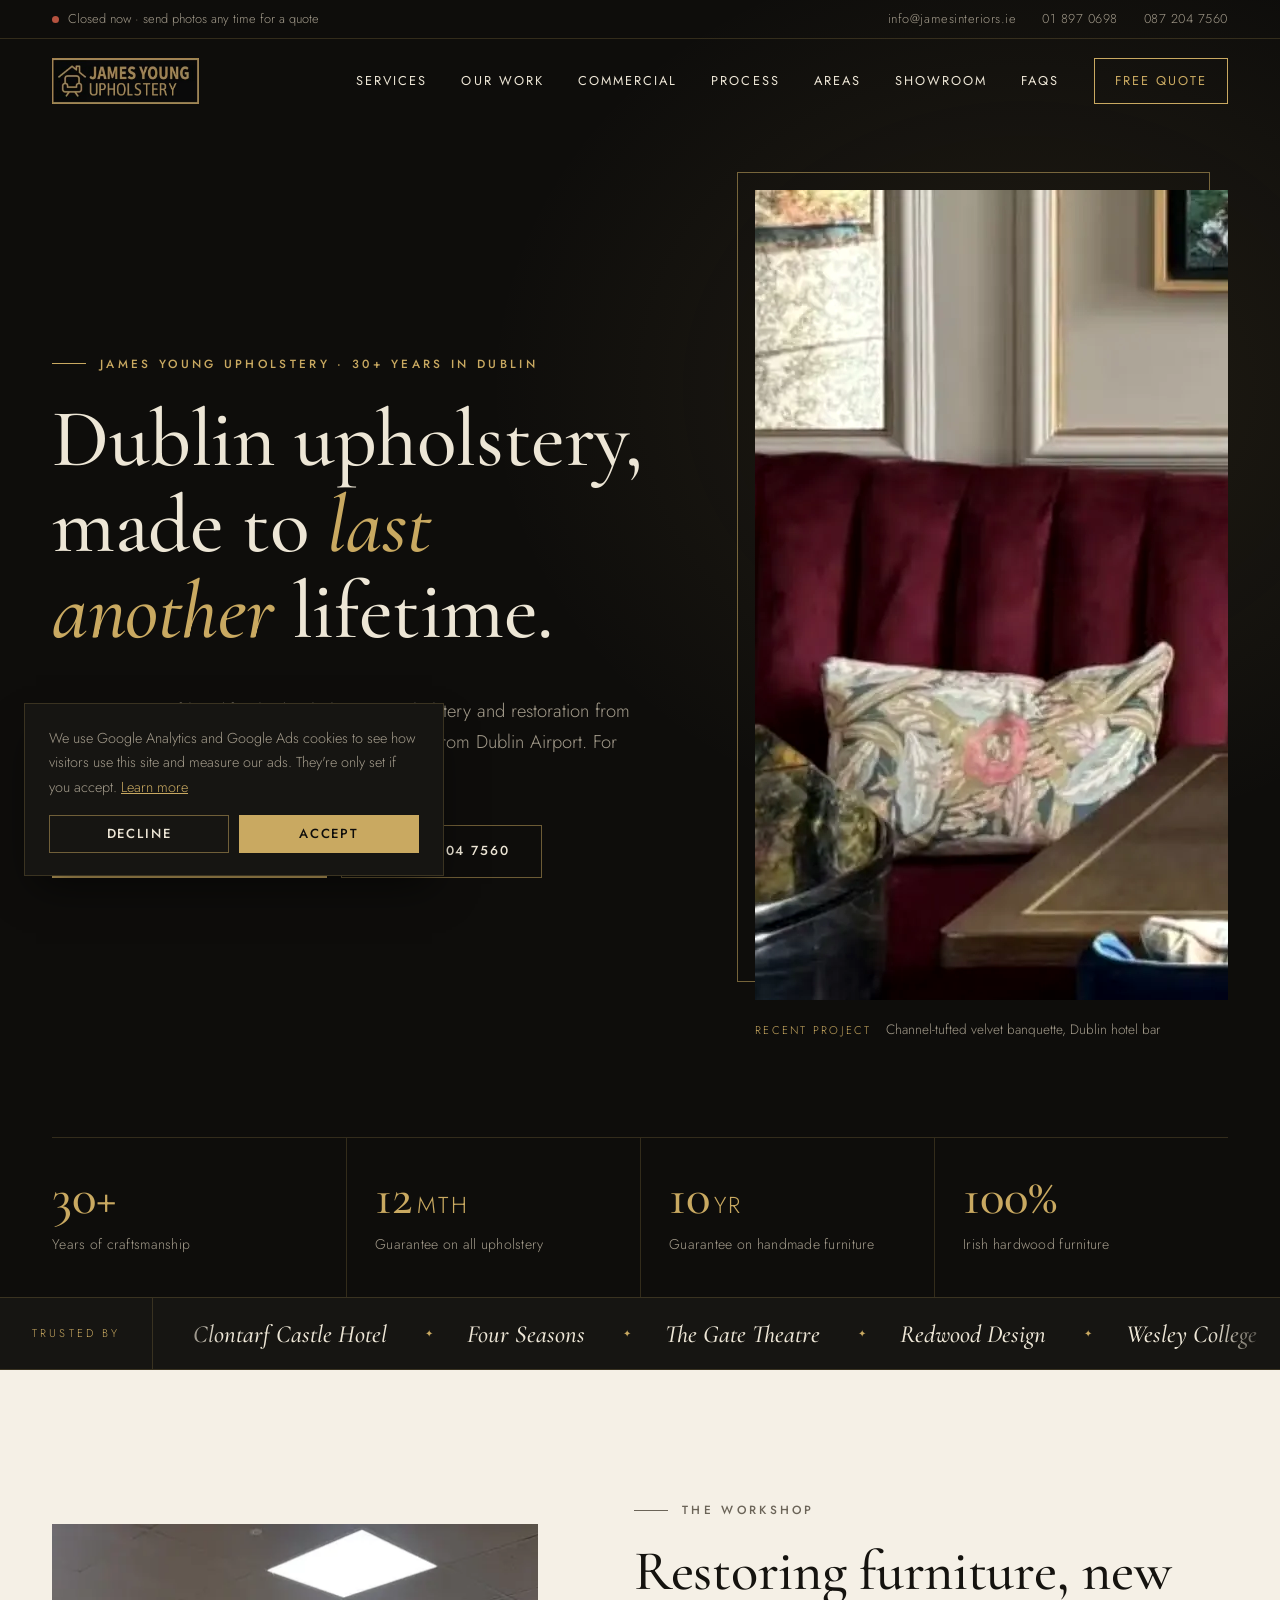
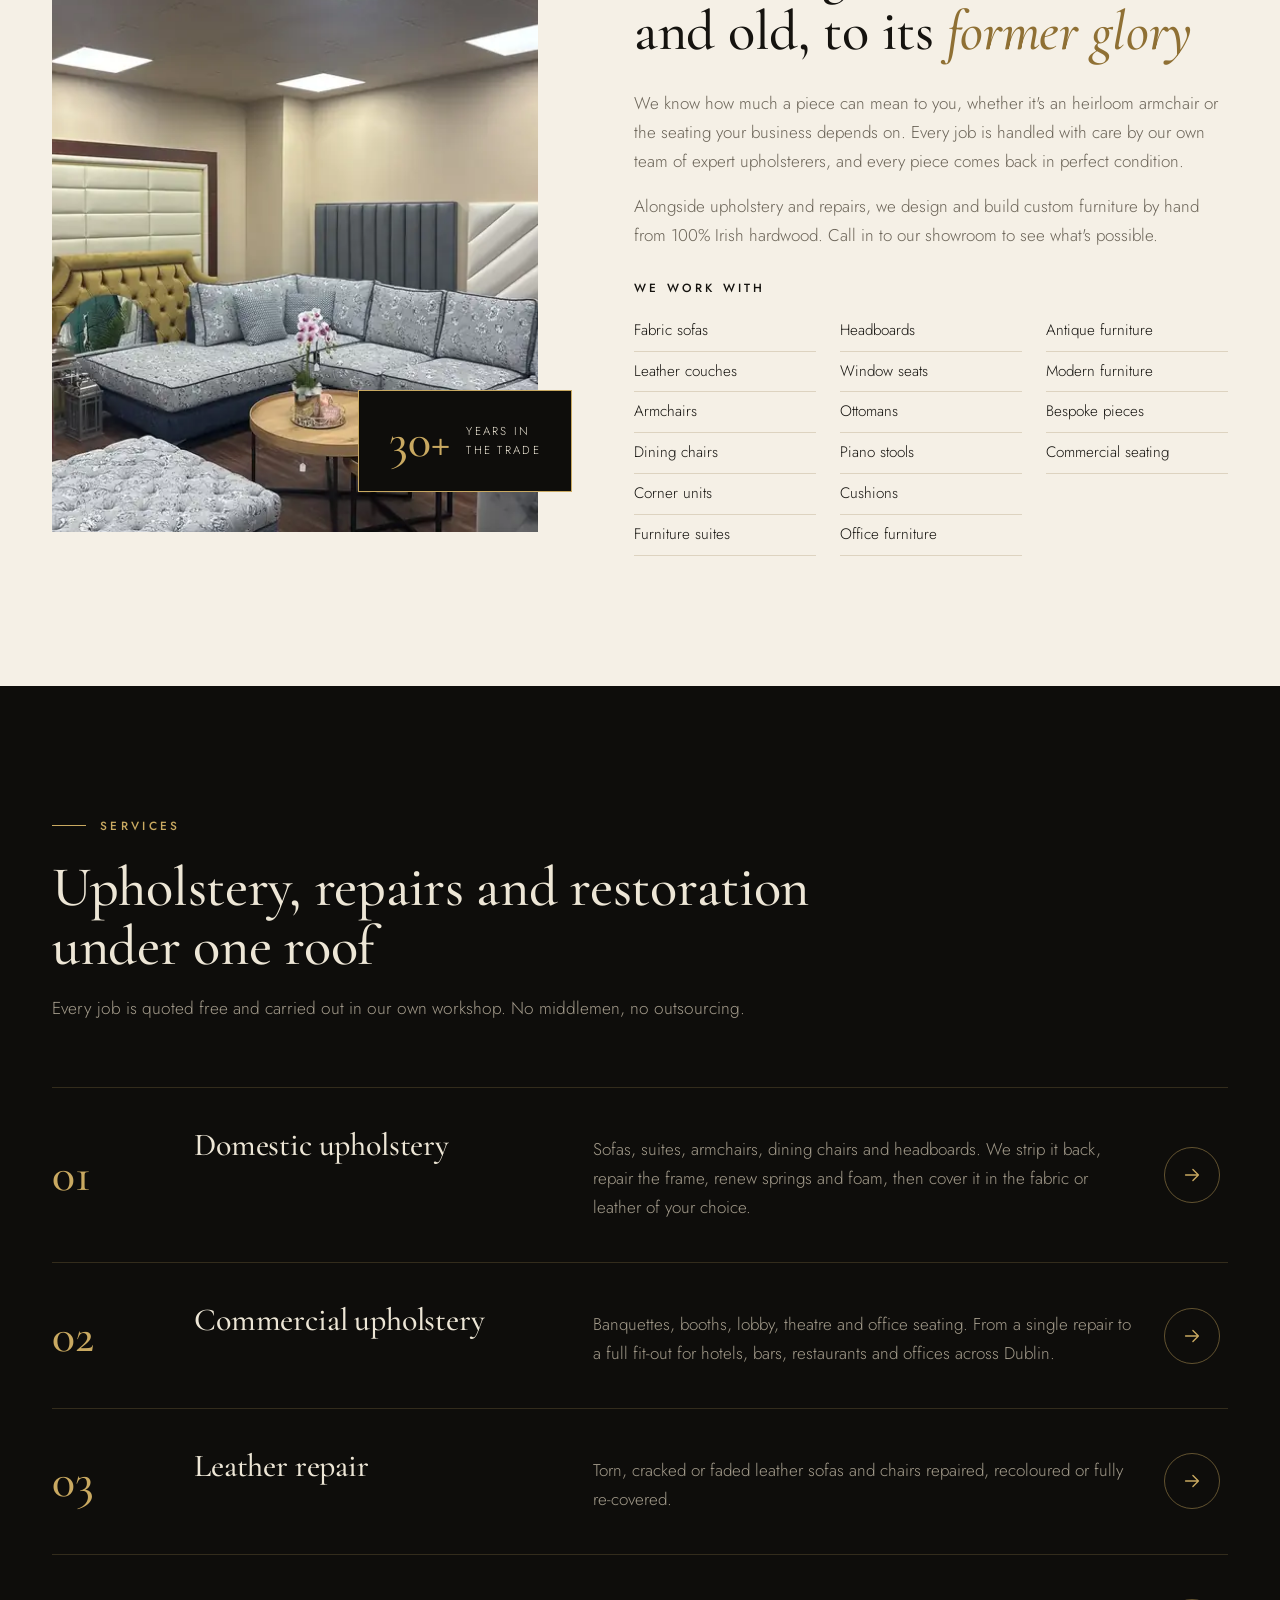
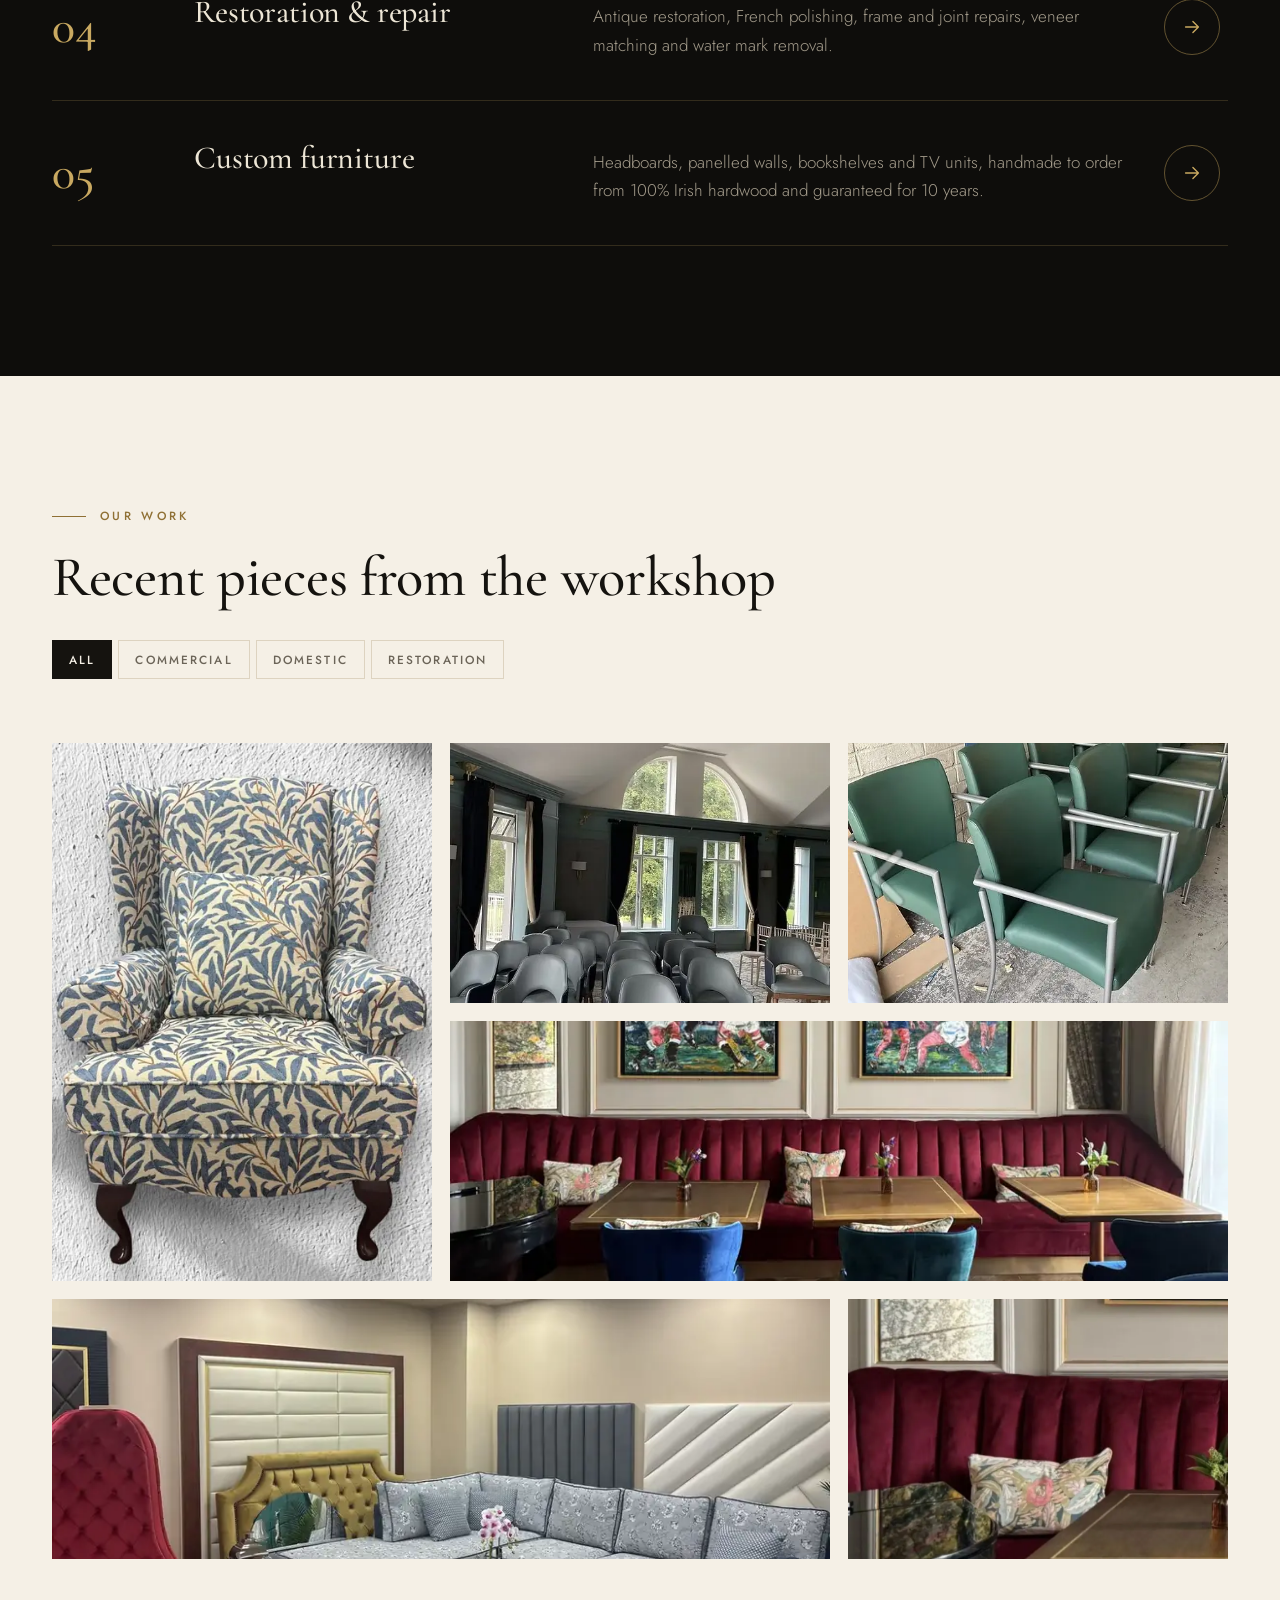
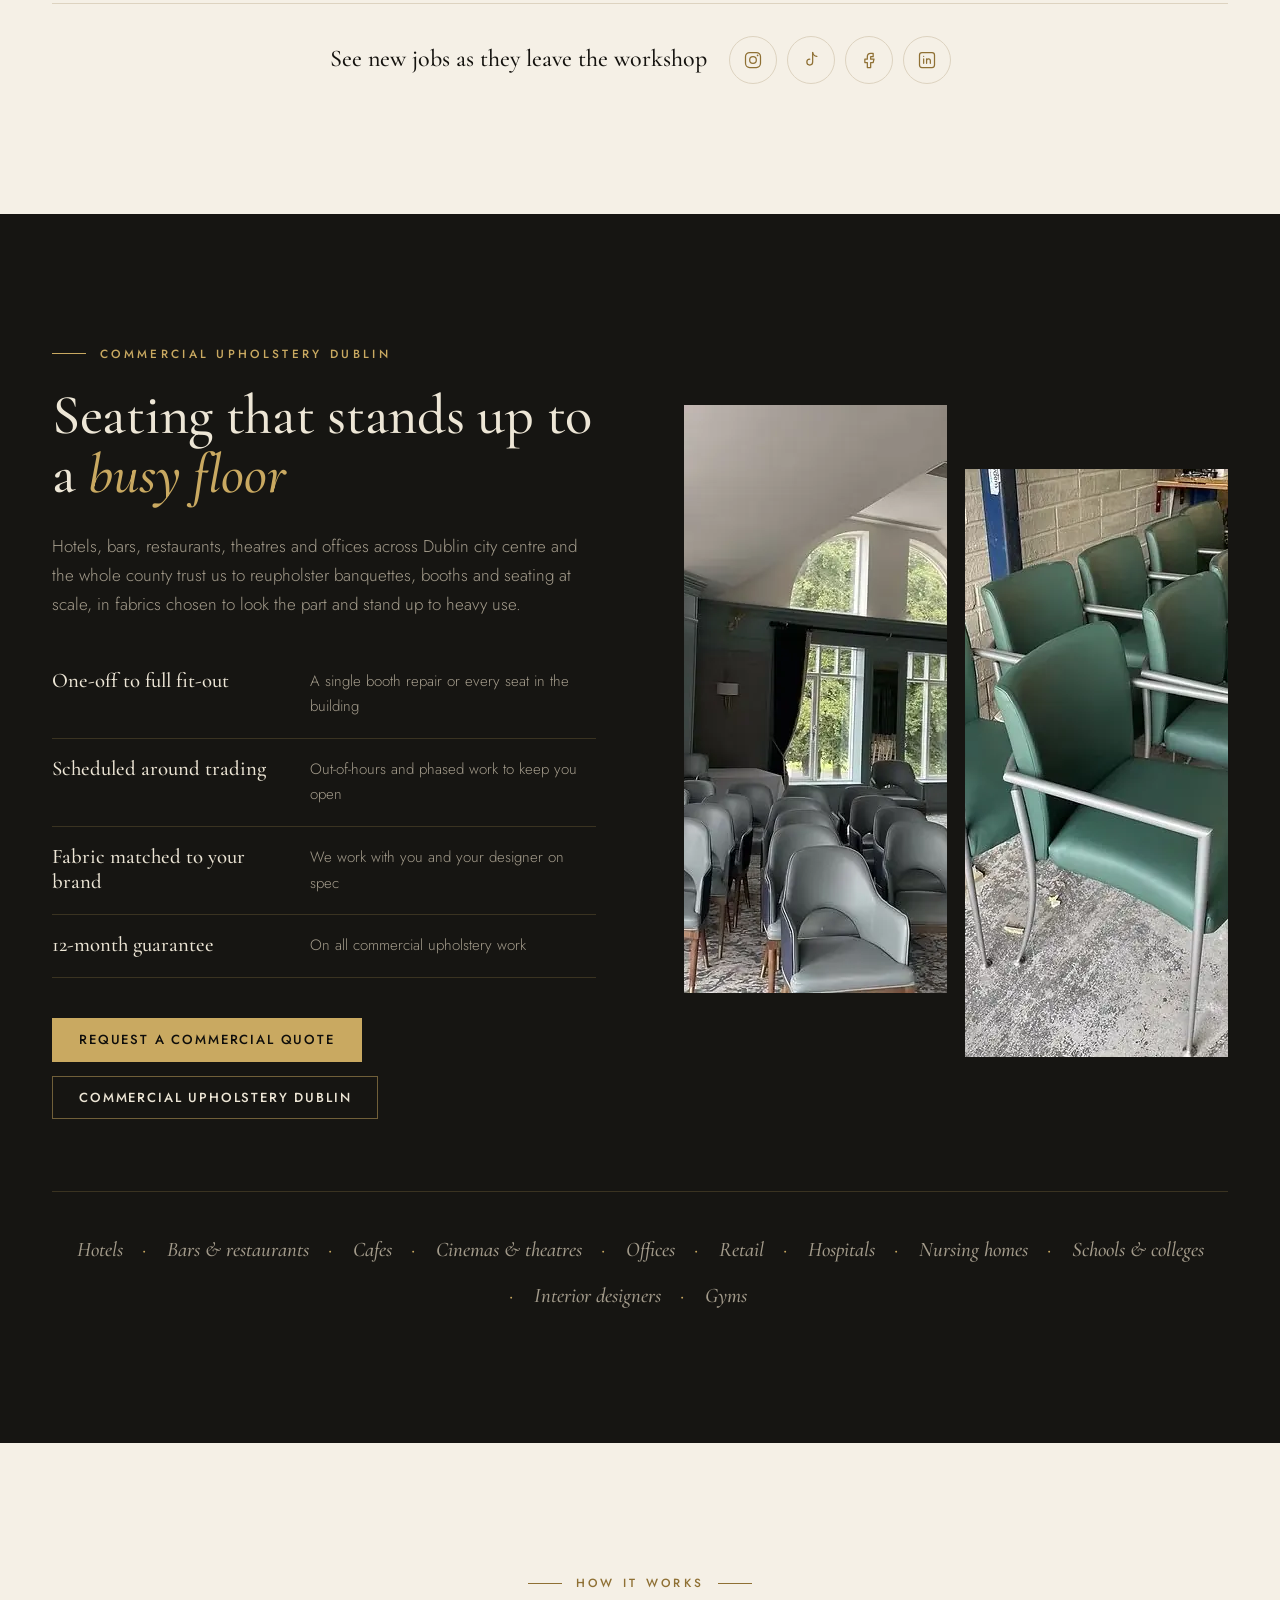
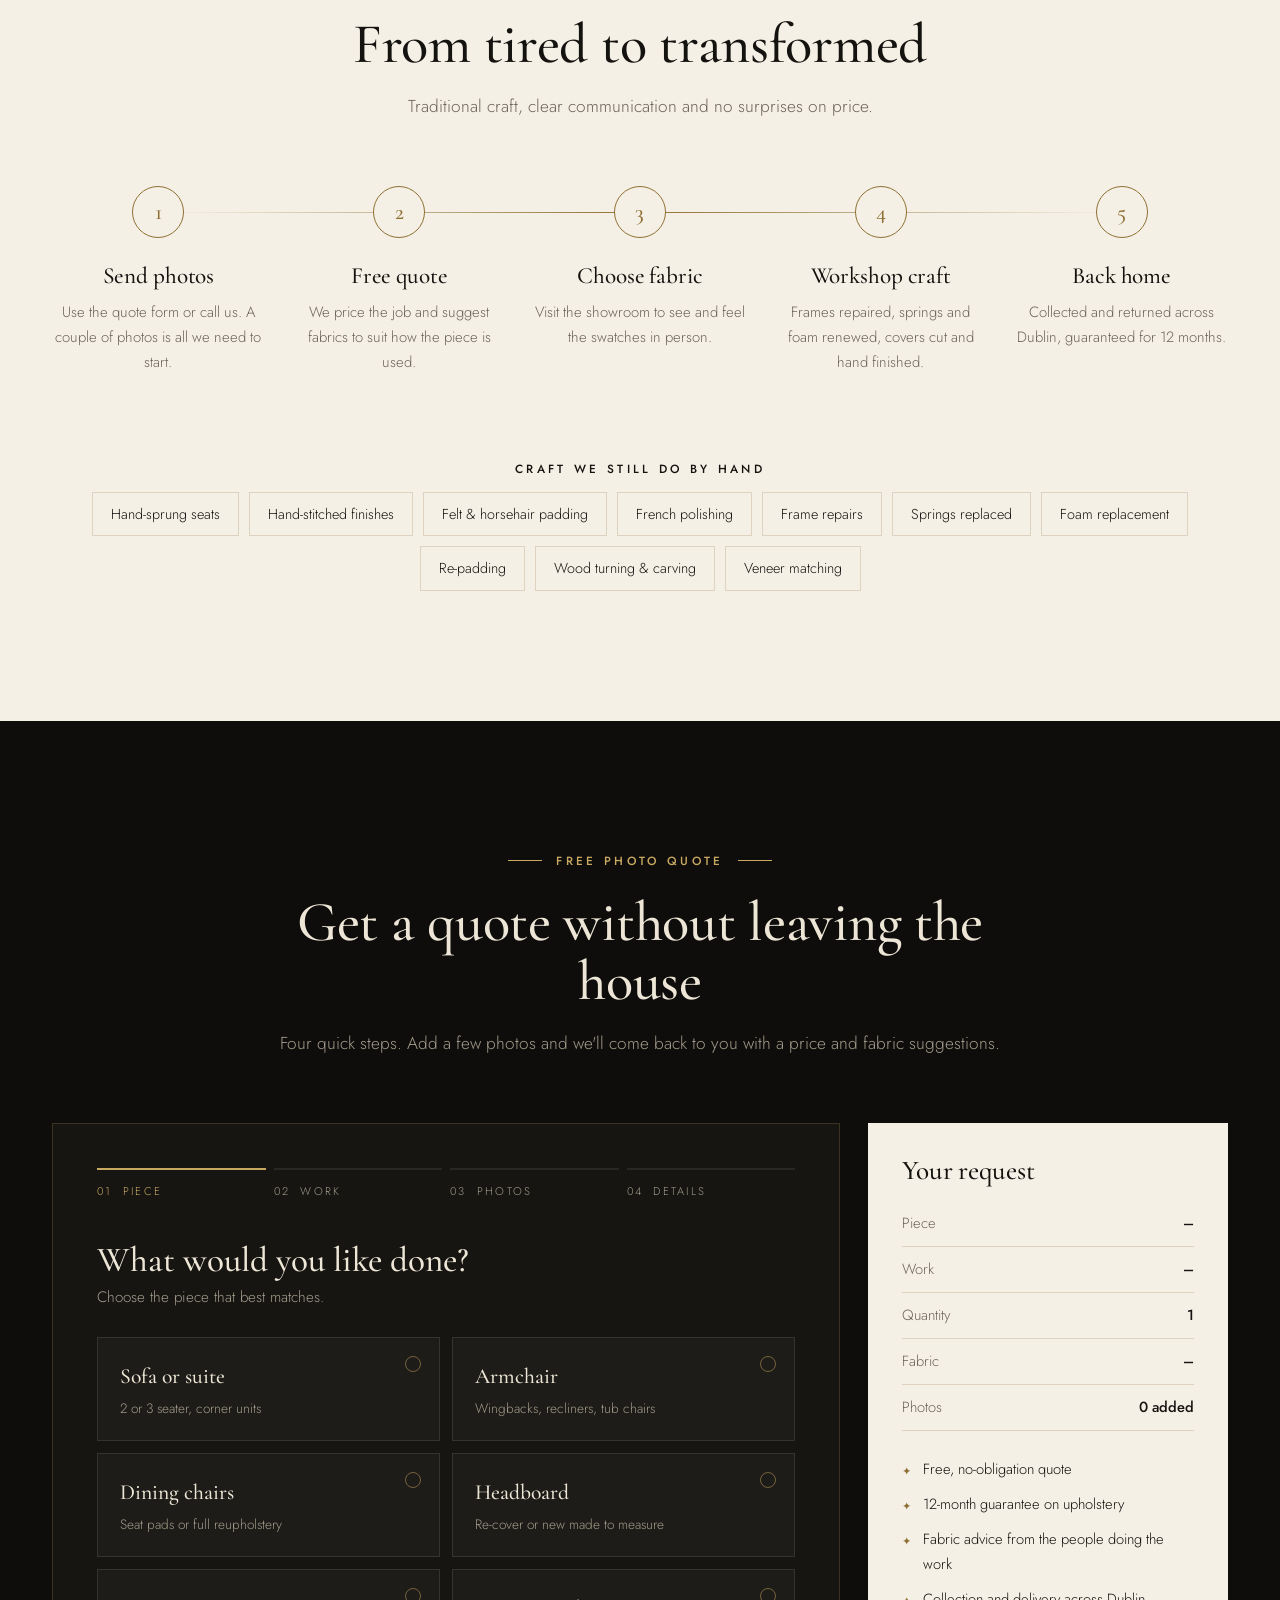
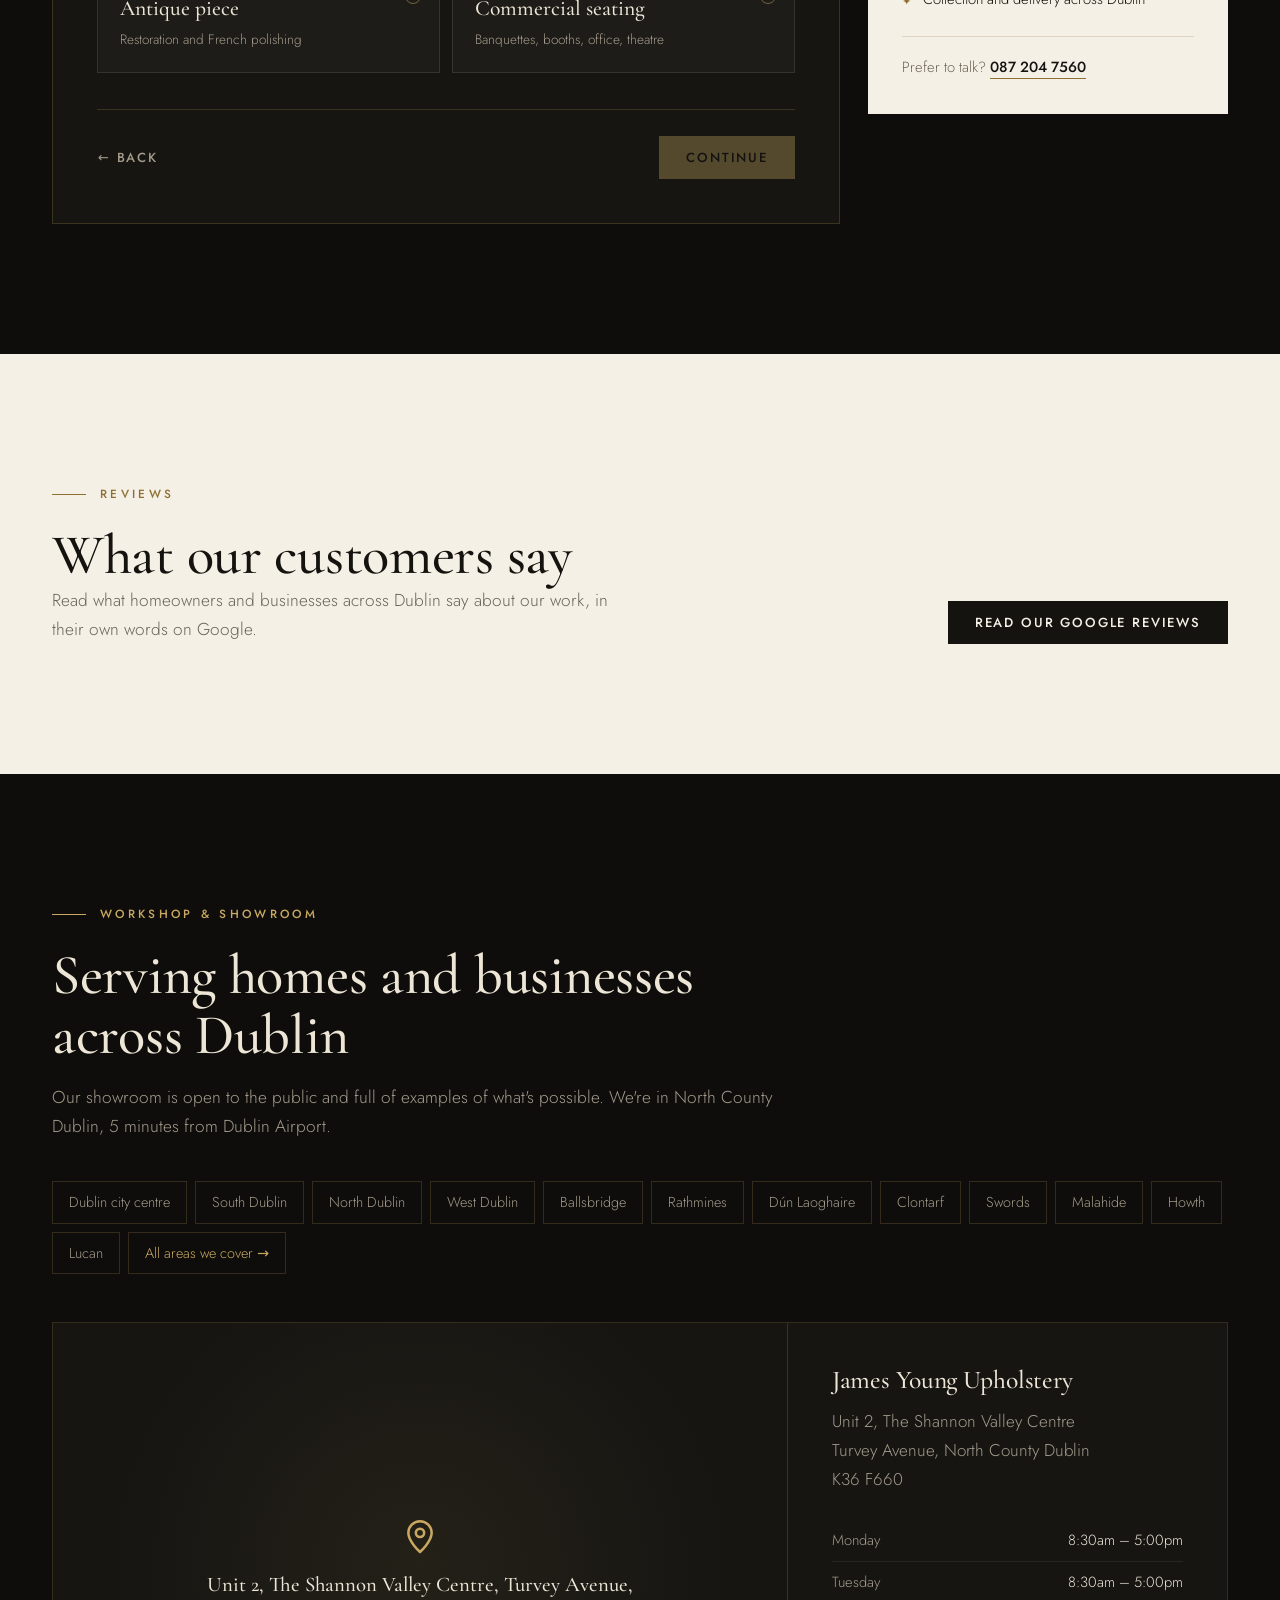
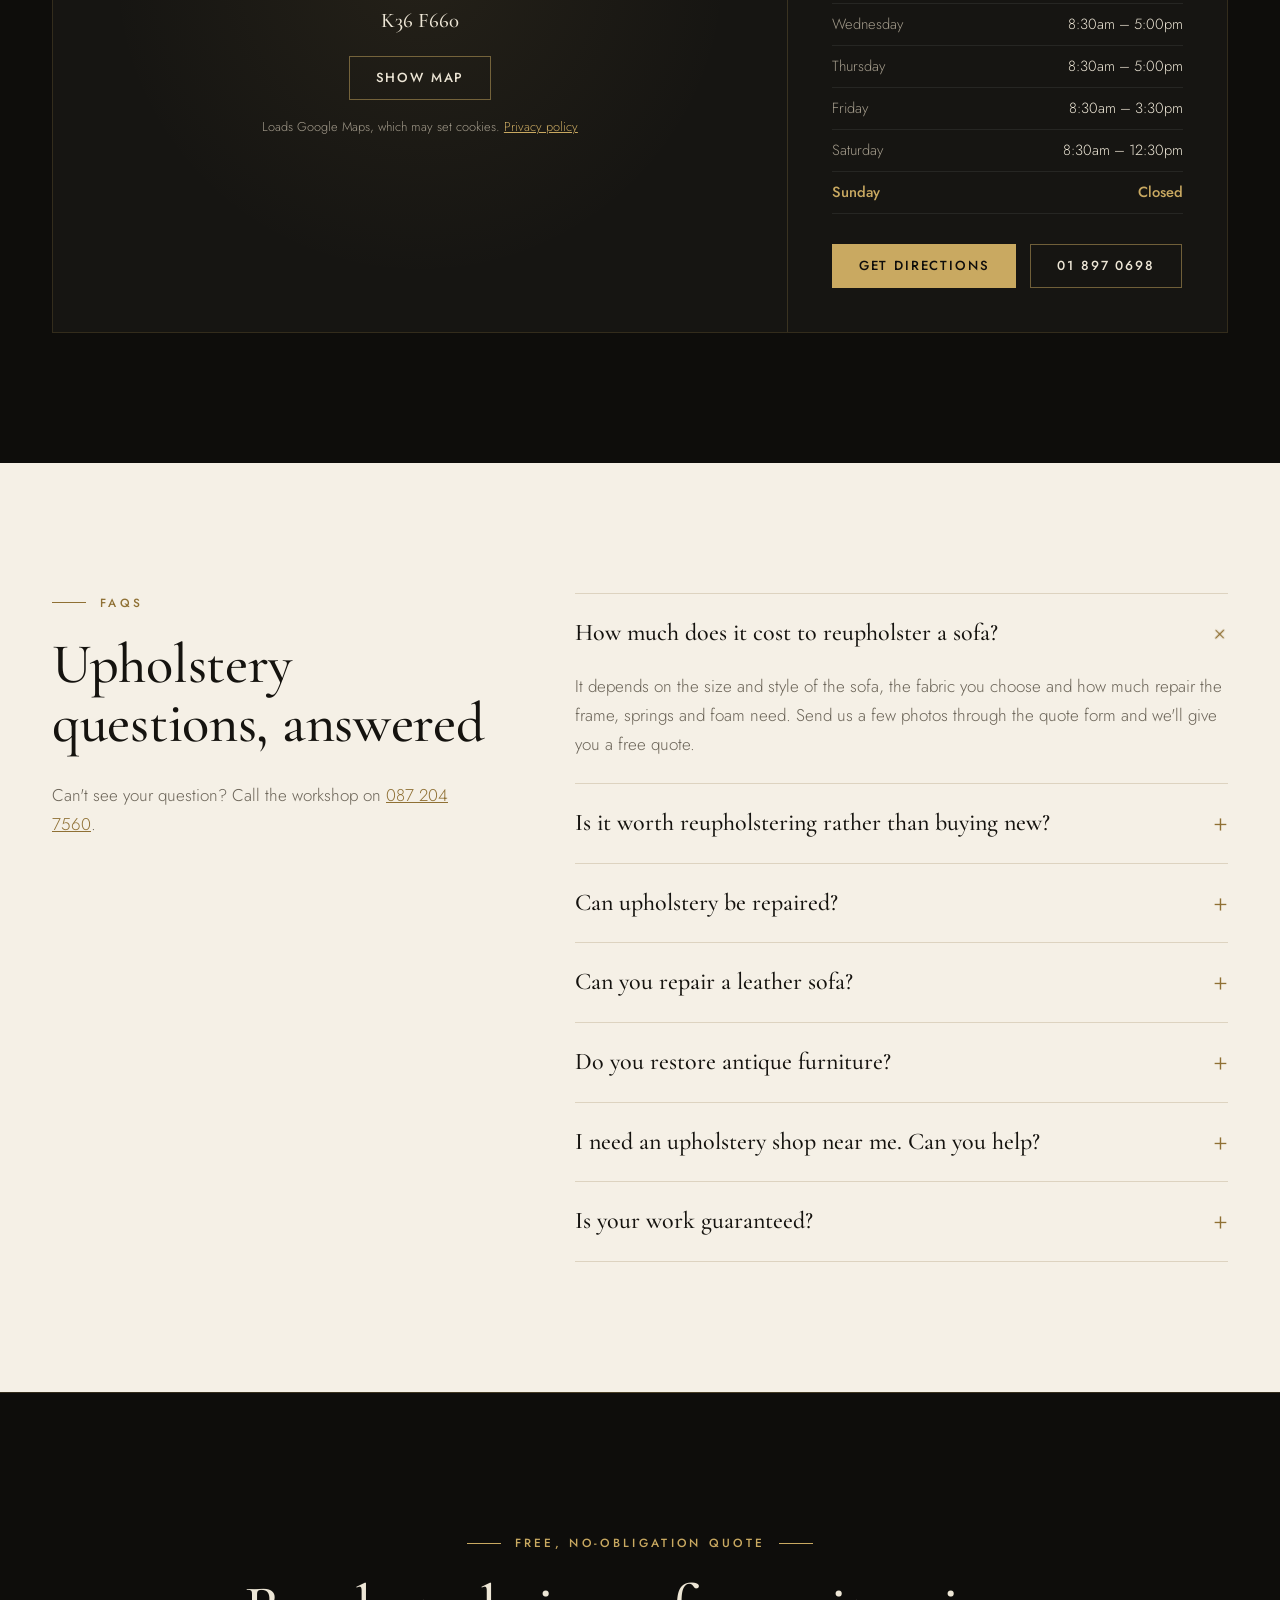
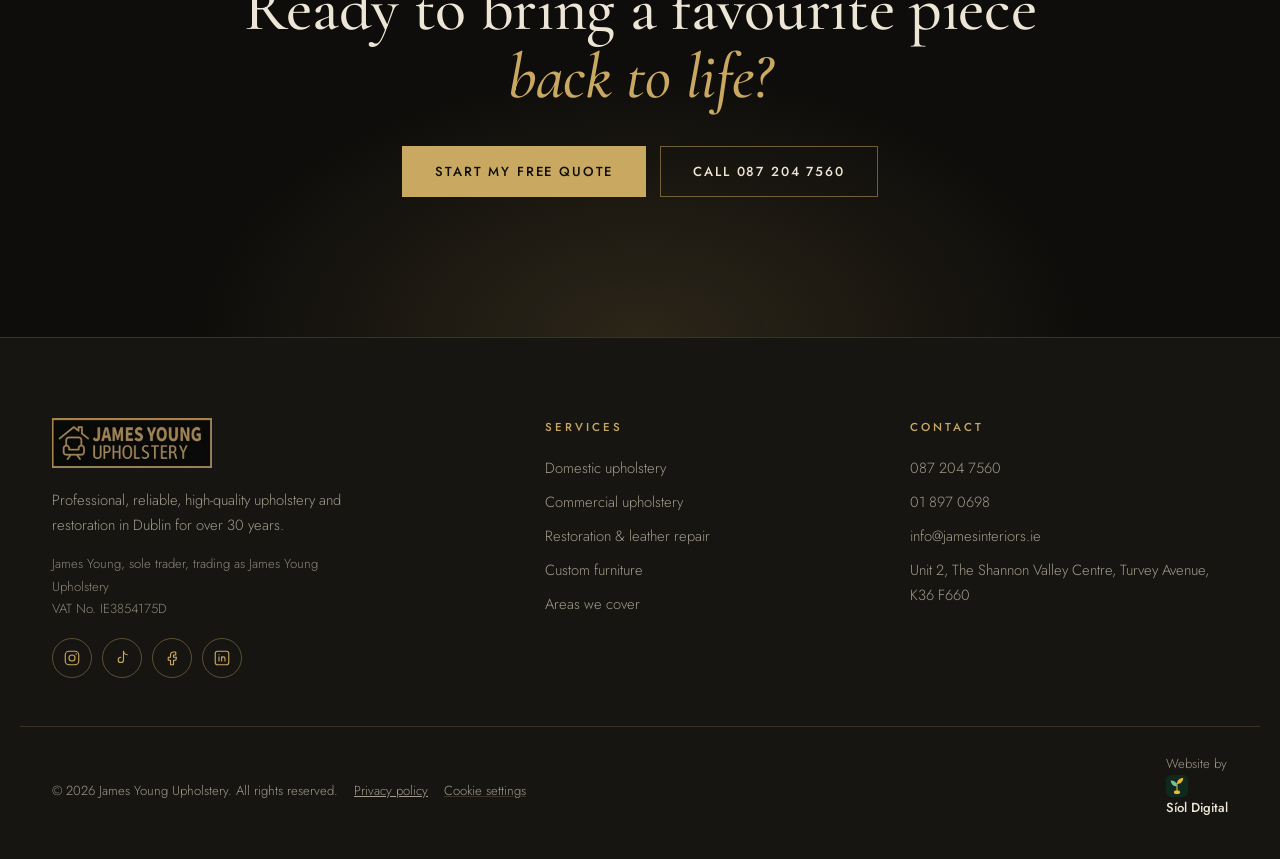
==== JamesYoung/index.html @ 07ef887f "Link the Síol Digital credit to its website Co-Authored-By: Claude Opus 5.5 <noreply@anthropic.com>" ====
<!doctype html>
<html lang="en-IE">
<head>
<meta charset="utf-8">
<meta name="viewport" content="width=device-width, initial-scale=1">
<title>Upholsterers Dublin | Reupholstery &amp; Restoration | James Young</title>
<meta name="description" content="Over 30 years of hand-finished upholstery, reupholstery, leather repair, furniture restoration and custom Irish hardwood furniture from our North County Dublin workshop, 5 minutes from Dublin Airport.">
<meta name="theme-color" content="#0E0D0B">
<meta name="google-site-verification" content="_aZPJz7IJfxtdo5jtSGY4HGYK9uYx1TjBTLdEGu8kEA">
<link rel="canonical" href="https://www.jamesinteriors.ie/">
<meta property="og:type" content="website">
<meta property="og:title" content="Upholsterers Dublin | Reupholstery &amp; Restoration | James Young">
<meta property="og:description" content="Over 30 years of hand-finished upholstery, reupholstery and restoration from our North County Dublin workshop.">
<meta property="og:url" content="https://www.jamesinteriors.ie/">
<meta property="og:image" content="https://www.jamesinteriors.ie/images/hotel-lounge-banquette.jpg">
<meta property="og:locale" content="en_IE">
<link rel="preload" href="fonts/cormorant-garamond.woff2" as="font" type="font/woff2" crossorigin>
<link rel="preload" href="fonts/jost.woff2" as="font" type="font/woff2" crossorigin>
<link rel="stylesheet" href="styles.css">
<script type="application/ld+json">
{
  "@context": "https://schema.org",
  "@graph": [
    {
      "@type": [
        "HomeAndConstructionBusiness",
        "LocalBusiness"
      ],
      "@id": "https://www.jamesinteriors.ie/#business",
      "name": "James Young Upholstery",
      "alternateName": [
        "James Young Interiors",
        "James Young Interior Design & Upholstery"
      ],
      "description": "Upholsterers in Dublin with over 30 years of experience: domestic and commercial upholstery, reupholstery, leather repair, antique furniture restoration and custom furniture handmade from Irish hardwood.",
      "url": "https://www.jamesinteriors.ie/",
      "logo": "https://www.jamesinteriors.ie/images/logo-upholstery.jpg",
      "image": [
        "https://www.jamesinteriors.ie/images/showroom.jpg",
        "https://www.jamesinteriors.ie/images/hotel-lounge-banquette.jpg",
        "https://www.jamesinteriors.ie/images/wingback-chair.jpg"
      ],
      "telephone": "+353872047560",
      "email": "info@jamesinteriors.ie",
      "vatID": "IE3854175D",
      "sameAs": [
        "https://www.instagram.com/jamesyoungupholstery",
        "https://www.tiktok.com/@jamesyoungupholstery",
        "https://www.facebook.com/jamesyounginteriors",
        "https://www.linkedin.com/in/james-young-b19537195"
      ],
      "founder": {
        "@type": "Person",
        "name": "James Young"
      },
      "address": {
        "@type": "PostalAddress",
        "streetAddress": "Unit 2, The Shannon Valley Centre, Turvey Avenue",
        "addressLocality": "Donabate",
        "addressRegion": "County Dublin",
        "postalCode": "K36 F660",
        "addressCountry": "IE"
      },
      "areaServed": [
        {
          "@type": "Place",
          "name": "Dublin"
        },
        {
          "@type": "Place",
          "name": "Dublin city centre"
        },
        {
          "@type": "Place",
          "name": "County Dublin"
        },
        {
          "@type": "Place",
          "name": "South Dublin"
        },
        {
          "@type": "Place",
          "name": "North Dublin"
        },
        {
          "@type": "Place",
          "name": "Fingal"
        },
        {
          "@type": "Place",
          "name": "Dún Laoghaire-Rathdown"
        },
        {
          "@type": "Place",
          "name": "Swords"
        },
        {
          "@type": "Place",
          "name": "Malahide"
        },
        {
          "@type": "Place",
          "name": "Howth"
        },
        {
          "@type": "Place",
          "name": "Clontarf"
        },
        {
          "@type": "Place",
          "name": "Ballsbridge"
        },
        {
          "@type": "Place",
          "name": "Rathmines"
        },
        {
          "@type": "Place",
          "name": "Ranelagh"
        },
        {
          "@type": "Place",
          "name": "Dundrum"
        },
        {
          "@type": "Place",
          "name": "Blackrock"
        },
        {
          "@type": "Place",
          "name": "Dún Laoghaire"
        },
        {
          "@type": "Place",
          "name": "Lucan"
        },
        {
          "@type": "Place",
          "name": "Blanchardstown"
        },
        {
          "@type": "Place",
          "name": "Tallaght"
        }
      ],
      "openingHoursSpecification": [
        {
          "@type": "OpeningHoursSpecification",
          "dayOfWeek": [
            "Monday",
            "Tuesday",
            "Wednesday",
            "Thursday"
          ],
          "opens": "08:30",
          "closes": "17:00"
        },
        {
          "@type": "OpeningHoursSpecification",
          "dayOfWeek": "Friday",
          "opens": "08:30",
          "closes": "15:30"
        },
        {
          "@type": "OpeningHoursSpecification",
          "dayOfWeek": "Saturday",
          "opens": "08:30",
          "closes": "12:30"
        }
      ],
      "knowsAbout": [
        "Upholstery",
        "Reupholstery",
        "Commercial upholstery",
        "Banquette seating",
        "Leather repair",
        "Furniture restoration",
        "French polishing",
        "Custom furniture"
      ],
      "hasOfferCatalog": {
        "@type": "OfferCatalog",
        "name": "Upholstery services",
        "itemListElement": [
          {
            "@type": "Offer",
            "itemOffered": {
              "@type": "Service",
              "name": "Commercial upholstery",
              "url": "https://www.jamesinteriors.ie/commercial-upholstery"
            }
          },
          {
            "@type": "Offer",
            "itemOffered": {
              "@type": "Service",
              "name": "Domestic upholstery and reupholstery",
              "url": "https://www.jamesinteriors.ie/domestic-upholstery"
            }
          },
          {
            "@type": "Offer",
            "itemOffered": {
              "@type": "Service",
              "name": "Furniture restoration and leather repair",
              "url": "https://www.jamesinteriors.ie/restoration-repair"
            }
          },
          {
            "@type": "Offer",
            "itemOffered": {
              "@type": "Service",
              "name": "Custom handmade furniture",
              "url": "https://www.jamesinteriors.ie/custom-furniture"
            }
          }
        ]
      }
    },
    {
      "@type": "WebSite",
      "@id": "https://www.jamesinteriors.ie/#website",
      "url": "https://www.jamesinteriors.ie/",
      "name": "James Young Upholstery",
      "publisher": {
        "@id": "https://www.jamesinteriors.ie/#business"
      },
      "inLanguage": "en-IE"
    }
  ]
}
</script>
</head>
<body>

<a class="skip" href="#main">Skip to content</a>

<!-- Header -->
<header class="header" id="header">
  <div class="topbar">
    <div class="wrap topbar__in">
      <span class="status"><span class="status__dot" id="openDot"></span><span id="openText">Send photos any time for a quote</span></span>
      <span class="topbar__links">
        <a href="mailto:info@jamesinteriors.ie" class="hide-sm">info@jamesinteriors.ie</a>
        <a href="tel:018970698">01 897 0698</a>
        <a href="tel:0872047560">087 204 7560</a>
      </span>
    </div>
  </div>
  <div class="wrap header__in">
    <a href="#top" class="brand" aria-label="James Young Upholstery, home">
      <img src="images/logo-upholstery.jpg" alt="James Young Upholstery logo" width="150" height="47">
    </a>
    <nav class="nav" id="nav" aria-label="Main">
      <a href="#services">Services</a>
      <a href="#work">Our work</a>
      <a href="#commercial">Commercial</a>
      <a href="#process">Process</a>
      <a href="/upholsterer-dublin">Areas</a>
      <a href="#visit">Showroom</a>
      <a href="#faqs">FAQs</a>
      <a href="#quote" class="nav__cta">Free quote</a>
    </nav>
    <button class="burger" id="burger" aria-label="Open menu" aria-expanded="false" aria-controls="nav"><span></span><span></span></button>
  </div>
</header>

<main id="main">

<!-- Hero -->
<section class="hero" id="top">
  <div class="wrap hero__in">
    <div class="hero__copy reveal">
      <p class="kicker">James Young Upholstery · 30+ years in Dublin</p>
      <h1>Dublin upholstery, made to <em>last another</em> lifetime.</h1>
      <p class="lead">Over 30 years of hand-finished upholstery, reupholstery and restoration from our North County Dublin workshop, just 5 minutes from Dublin Airport. For homes, hotels and everything in between.</p>
      <div class="btn-row">
        <a href="#quote" class="btn btn--gold btn--lg">Get a free photo quote</a>
        <a href="tel:0872047560" class="btn btn--outline btn--lg">
          <svg viewBox="0 0 24 24" aria-hidden="true"><path d="M5 4h4l2 5-2.5 1.5a11 11 0 0 0 5 5L15 13l5 2v4a2 2 0 0 1-2 2A16 16 0 0 1 3 6a2 2 0 0 1 2-2"/></svg>
          087 204 7560</a>
      </div>
    </div>
    <div class="hero__media reveal">
      <div class="frame">
        <img src="images/banquette-bar.webp" alt="Channel-tufted burgundy velvet banquette upholstered for a Dublin hotel bar" width="930" height="810">
      </div>
      <p class="hero__caption"><span>Recent project</span> Channel-tufted velvet banquette, Dublin hotel bar</p>
    </div>
  </div>
  <div class="wrap">
    <dl class="stats reveal">
      <div><dt>30+</dt><dd>Years of craftsmanship</dd></div>
      <div><dt>12<small>mth</small></dt><dd>Guarantee on all upholstery</dd></div>
      <div><dt>10<small>yr</small></dt><dd>Guarantee on handmade furniture</dd></div>
      <div><dt>100%</dt><dd>Irish hardwood furniture</dd></div>
    </dl>
  </div>
</section>

<!-- Trusted by -->
<section class="trusted" aria-label="Trusted by">
  <div class="trusted__label">Trusted by</div>
  <div class="ticker"><div class="ticker__track">
    <span>Clontarf Castle Hotel</span><span>Four Seasons</span><span>The Gate Theatre</span><span>Redwood Design</span><span>Wesley College</span>
    <span aria-hidden="true">Clontarf Castle Hotel</span><span aria-hidden="true">Four Seasons</span><span aria-hidden="true">The Gate Theatre</span><span aria-hidden="true">Redwood Design</span><span aria-hidden="true">Wesley College</span>
  </div></div>
</section>

<!-- About -->
<section class="section section--light about">
  <div class="wrap about__in">
    <div class="about__img reveal">
      <img src="images/showroom.webp" srcset="images/showroom-800.webp 800w, images/showroom.webp 1600w" sizes="(max-width: 900px) 100vw, 520px" alt="The James Young showroom with a floral corner sofa, tufted velvet chair, headboards and upholstered wall panels" width="1600" height="1200" loading="lazy">
      <div class="about__badge"><strong>30+</strong><span>years in<br>the trade</span></div>
    </div>
    <div class="about__copy reveal">
      <p class="kicker kicker--dark">The workshop</p>
      <h2>Restoring furniture, new and old, to its <em>former glory</em></h2>
      <p>We know how much a piece can mean to you, whether it's an heirloom armchair or the seating your business depends on. Every job is handled with care by our own team of expert upholsterers, and every piece comes back in perfect condition.</p>
      <p>Alongside upholstery and repairs, we design and build custom furniture by hand from 100% Irish hardwood. Call in to our showroom to see what's possible.</p>
      <h3 class="small-head">We work with</h3>
      <ul class="cols">
        <li>Fabric sofas</li><li>Leather couches</li><li>Armchairs</li><li>Dining chairs</li>
        <li>Corner units</li><li>Furniture suites</li><li>Headboards</li><li>Window seats</li>
        <li>Ottomans</li><li>Piano stools</li><li>Cushions</li><li>Office furniture</li>
        <li>Antique furniture</li><li>Modern furniture</li><li>Bespoke pieces</li><li>Commercial seating</li>
      </ul>
    </div>
  </div>
</section>

<!-- Services -->
<section class="section" id="services">
  <div class="wrap">
    <div class="head reveal">
      <p class="kicker">Services</p>
      <h2>Upholstery, repairs and restoration under one roof</h2>
      <p class="muted">Every job is quoted free and carried out in our own workshop. No middlemen, no outsourcing.</p>
    </div>
    <ol class="svc-list">
      <li class="svc reveal">
        <span class="svc__no">01</span>
        <div class="svc__main"><h3><a href="/domestic-upholstery">Domestic upholstery</a></h3><p>Sofas, suites, armchairs, dining chairs and headboards. We strip it back, repair the frame, renew springs and foam, then cover it in the fabric or leather of your choice.</p></div>
        <a href="/domestic-upholstery" class="svc__go" aria-label="More about domestic upholstery" tabindex="-1"><svg viewBox="0 0 24 24"><path d="M5 12h14M13 6l6 6-6 6"/></svg></a>
      </li>
      <li class="svc reveal">
        <span class="svc__no">02</span>
        <div class="svc__main"><h3><a href="/commercial-upholstery">Commercial upholstery</a></h3><p>Banquettes, booths, lobby, theatre and office seating. From a single repair to a full fit-out for hotels, bars, restaurants and offices across Dublin.</p></div>
        <a href="/commercial-upholstery" class="svc__go" aria-label="More about commercial upholstery" tabindex="-1"><svg viewBox="0 0 24 24"><path d="M5 12h14M13 6l6 6-6 6"/></svg></a>
      </li>
      <li class="svc reveal">
        <span class="svc__no">03</span>
        <div class="svc__main"><h3><a href="/restoration-repair">Leather repair</a></h3><p>Torn, cracked or faded leather sofas and chairs repaired, recoloured or fully re-covered.</p></div>
        <a href="/restoration-repair" class="svc__go" aria-label="More about leather repair" tabindex="-1"><svg viewBox="0 0 24 24"><path d="M5 12h14M13 6l6 6-6 6"/></svg></a>
      </li>
      <li class="svc reveal">
        <span class="svc__no">04</span>
        <div class="svc__main"><h3><a href="/restoration-repair">Restoration &amp; repair</a></h3><p>Antique restoration, French polishing, frame and joint repairs, veneer matching and water mark removal.</p></div>
        <a href="/restoration-repair" class="svc__go" aria-label="More about restoration and repair" tabindex="-1"><svg viewBox="0 0 24 24"><path d="M5 12h14M13 6l6 6-6 6"/></svg></a>
      </li>
      <li class="svc reveal">
        <span class="svc__no">05</span>
        <div class="svc__main"><h3><a href="/custom-furniture">Custom furniture</a></h3><p>Headboards, panelled walls, bookshelves and TV units, handmade to order from 100% Irish hardwood and guaranteed for 10 years.</p></div>
        <a href="/custom-furniture" class="svc__go" aria-label="More about custom furniture" tabindex="-1"><svg viewBox="0 0 24 24"><path d="M5 12h14M13 6l6 6-6 6"/></svg></a>
      </li>
    </ol>
  </div>
</section>

<!-- Our work (gallery, filled from script.js) -->
<section class="section section--light" id="work">
  <div class="wrap">
    <div class="head head--row reveal">
      <div>
        <p class="kicker kicker--dark">Our work</p>
        <h2>Recent pieces from the workshop</h2>
      </div>
      <div class="filters" id="filters" role="group" aria-label="Filter projects">
        <button type="button" class="is-on" data-filter="all">All</button>
        <button type="button" data-filter="commercial">Commercial</button>
        <button type="button" data-filter="domestic">Domestic</button>
        <button type="button" data-filter="restoration">Restoration</button>
      </div>
    </div>
    <div class="gallery" id="gallery"></div>
    <p class="gallery__empty" id="galleryEmpty" hidden>More photos of this kind coming soon.</p>
    <div class="follow reveal">
      <p>See new jobs as they leave the workshop</p>
      <div class="social social--big"><a href="https://www.instagram.com/jamesyoungupholstery" target="_blank" rel="noopener" aria-label="James Young Upholstery on Instagram"><svg viewBox="0 0 24 24" aria-hidden="true"><rect x="3" y="3" width="18" height="18" rx="5"/><circle cx="12" cy="12" r="4"/><circle cx="17.5" cy="6.5" r="1" fill="currentColor" stroke="none"/></svg></a><a href="https://www.tiktok.com/@jamesyoungupholstery" target="_blank" rel="noopener" aria-label="James Young Upholstery on TikTok"><svg viewBox="0 0 24 24" aria-hidden="true"><path d="M14 3v11.5a3.5 3.5 0 1 1-3.5-3.5"/><path d="M14 3c.4 2.6 2.2 4.4 5 4.6"/></svg></a><a href="https://www.facebook.com/jamesyounginteriors" target="_blank" rel="noopener" aria-label="James Young Upholstery on Facebook"><svg viewBox="0 0 24 24" aria-hidden="true"><path d="M14 8h3V4h-3a4 4 0 0 0-4 4v3H7v4h3v6h4v-6h3l1-4h-4V8.5a.5.5 0 0 1 .5-.5z"/></svg></a><a href="https://www.linkedin.com/in/james-young-b19537195" target="_blank" rel="noopener" aria-label="James Young on LinkedIn"><svg viewBox="0 0 24 24" aria-hidden="true"><rect x="3" y="3" width="18" height="18" rx="3"/><path d="M8 10.5V16M8 7.5v.01M11.5 16v-5.5M11.5 13c0-1.5 1-2.5 2.3-2.5S16 11.5 16 13v3"/></svg></a></div>
    </div>
  </div>
</section>

<!-- Lightbox -->
<dialog class="lightbox" id="lightbox" aria-label="Photo viewer">
  <button type="button" class="lightbox__close" id="lbClose" aria-label="Close">✕</button>
  <button type="button" class="lightbox__nav lightbox__prev" id="lbPrev" aria-label="Previous photo">‹</button>
  <figure><img id="lbImg" alt=""><figcaption id="lbCap"></figcaption></figure>
  <button type="button" class="lightbox__nav lightbox__next" id="lbNext" aria-label="Next photo">›</button>
</dialog>

<!-- Commercial -->
<section class="section commercial" id="commercial">
  <div class="wrap comm">
    <div class="comm__copy reveal">
      <p class="kicker">Commercial upholstery Dublin</p>
      <h2>Seating that stands up to a <em>busy floor</em></h2>
      <p class="muted">Hotels, bars, restaurants, theatres and offices across Dublin city centre and the whole county trust us to reupholster banquettes, booths and seating at scale, in fabrics chosen to look the part and stand up to heavy use.</p>
      <ul class="points">
        <li><b>One-off to full fit-out</b><span>A single booth repair or every seat in the building</span></li>
        <li><b>Scheduled around trading</b><span>Out-of-hours and phased work to keep you open</span></li>
        <li><b>Fabric matched to your brand</b><span>We work with you and your designer on spec</span></li>
        <li><b>12-month guarantee</b><span>On all commercial upholstery work</span></li>
      </ul>
      <div class="btn-row"><a href="#quote" class="btn btn--gold" data-preset="Commercial seating">Request a commercial quote</a> <a href="/commercial-upholstery" class="btn btn--outline">Commercial upholstery Dublin</a></div>
    </div>
    <div class="comm__imgs reveal">
      <img src="images/function-room-chairs.webp" alt="Function room chairs reupholstered in grey fabric at a Dublin venue" width="550" height="588" loading="lazy">
      <img src="images/office-chairs.webp" alt="Green leather office chairs reupholstered in the James Young workshop" width="550" height="588" loading="lazy">
    </div>
  </div>
  <div class="wrap">
    <ul class="sectors reveal">
      <li>Hotels</li><li>Bars &amp; restaurants</li><li>Cafes</li><li>Cinemas &amp; theatres</li><li>Offices</li><li>Retail</li><li>Hospitals</li><li>Nursing homes</li><li>Schools &amp; colleges</li><li>Interior designers</li><li>Gyms</li>
    </ul>
  </div>
</section>

<!-- Process -->
<section class="section section--light" id="process">
  <div class="wrap">
    <div class="head head--center reveal">
      <p class="kicker kicker--dark">How it works</p>
      <h2>From tired to transformed</h2>
      <p class="muted">Traditional craft, clear communication and no surprises on price.</p>
    </div>
    <ol class="timeline">
      <li class="reveal"><span class="timeline__dot">1</span><h3>Send photos</h3><p>Use the quote form or call us. A couple of photos is all we need to start.</p></li>
      <li class="reveal"><span class="timeline__dot">2</span><h3>Free quote</h3><p>We price the job and suggest fabrics to suit how the piece is used.</p></li>
      <li class="reveal"><span class="timeline__dot">3</span><h3>Choose fabric</h3><p>Visit the showroom to see and feel the swatches in person.</p></li>
      <li class="reveal"><span class="timeline__dot">4</span><h3>Workshop craft</h3><p>Frames repaired, springs and foam renewed, covers cut and hand finished.</p></li>
      <li class="reveal"><span class="timeline__dot">5</span><h3>Back home</h3><p>Collected and returned across Dublin, guaranteed for 12 months.</p></li>
    </ol>
    <div class="craft reveal">
      <h3 class="small-head">Craft we still do by hand</h3>
      <ul>
        <li>Hand-sprung seats</li><li>Hand-stitched finishes</li><li>Felt &amp; horsehair padding</li><li>French polishing</li><li>Frame repairs</li><li>Springs replaced</li><li>Foam replacement</li><li>Re-padding</li><li>Wood turning &amp; carving</li><li>Veneer matching</li>
      </ul>
    </div>
  </div>
</section>

<!-- Quote wizard -->
<section class="section" id="quote">
  <div class="wrap">
    <div class="head head--center reveal">
      <p class="kicker">Free photo quote</p>
      <h2>Get a quote without leaving the house</h2>
      <p class="muted">Four quick steps. Add a few photos and we'll come back to you with a price and fabric suggestions.</p>
    </div>

    <div class="quote">
      <form class="wizard" id="wizard" novalidate>
        <ol class="wizard__bar" aria-hidden="true"><li class="on">Piece</li><li>Work</li><li>Photos</li><li>Details</li></ol>

        <fieldset class="step is-active" data-step="1">
          <legend>What would you like done?</legend>
          <p class="hint">Choose the piece that best matches.</p>
          <div class="choices">
            <label class="choice"><input type="radio" name="piece" value="Sofa or suite"><span class="choice__in"><b>Sofa or suite</b><small>2 or 3 seater, corner units</small></span></label>
            <label class="choice"><input type="radio" name="piece" value="Armchair"><span class="choice__in"><b>Armchair</b><small>Wingbacks, recliners, tub chairs</small></span></label>
            <label class="choice"><input type="radio" name="piece" value="Dining chairs"><span class="choice__in"><b>Dining chairs</b><small>Seat pads or full reupholstery</small></span></label>
            <label class="choice"><input type="radio" name="piece" value="Headboard"><span class="choice__in"><b>Headboard</b><small>Re-cover or new made to measure</small></span></label>
            <label class="choice"><input type="radio" name="piece" value="Antique piece"><span class="choice__in"><b>Antique piece</b><small>Restoration and French polishing</small></span></label>
            <label class="choice"><input type="radio" name="piece" value="Commercial seating"><span class="choice__in"><b>Commercial seating</b><small>Banquettes, booths, office, theatre</small></span></label>
          </div>
        </fieldset>

        <fieldset class="step" data-step="2">
          <legend>What does it need?</legend>
          <p class="hint">Pick the closest option and tell us how many.</p>
          <div class="choices">
            <label class="choice"><input type="radio" name="work" value="Full reupholstery"><span class="choice__in"><b>Full reupholstery</b><small>New fabric, padding and springs as needed</small></span></label>
            <label class="choice"><input type="radio" name="work" value="Re-cover only"><span class="choice__in"><b>Re-cover only</b><small>Fresh fabric, structure is sound</small></span></label>
            <label class="choice"><input type="radio" name="work" value="Repair"><span class="choice__in"><b>Repair</b><small>Frame, springs, foam or a tear</small></span></label>
            <label class="choice"><input type="radio" name="work" value="Not sure"><span class="choice__in"><b>Not sure</b><small>We'll advise from your photos</small></span></label>
          </div>
          <div class="qty">
            <span id="qtyLabel">How many pieces?</span>
            <div class="qty__ctrl" role="group" aria-labelledby="qtyLabel">
              <button type="button" data-qty="-1" aria-label="Fewer">−</button>
              <output id="qty">1</output>
              <button type="button" data-qty="1" aria-label="More">+</button>
            </div>
          </div>
        </fieldset>

        <fieldset class="step" data-step="3">
          <legend>Fabric and photos</legend>
          <p class="hint">Any idea of the look you're after? Not decided is fine, we'll advise.</p>
          <div class="chips">
            <label><input type="radio" name="fabric" value="Velvet"><span>Velvet</span></label>
            <label><input type="radio" name="fabric" value="Linen"><span>Linen</span></label>
            <label><input type="radio" name="fabric" value="Woven"><span>Woven</span></label>
            <label><input type="radio" name="fabric" value="Boucle"><span>Boucle</span></label>
            <label><input type="radio" name="fabric" value="Leather"><span>Leather</span></label>
            <label><input type="radio" name="fabric" value="Not decided"><span>Not decided</span></label>
          </div>
          <label class="drop" id="drop">
            <input type="file" id="photos" accept="image/*" multiple>
            <svg viewBox="0 0 24 24" aria-hidden="true"><path d="M4 8h3l2-3h6l2 3h3v11H4z"/><circle cx="12" cy="13" r="3.5"/></svg>
            <b>Add photos</b>
            <small>Front, side and any damage. Tap or drag in.</small>
          </label>
          <div class="thumbs" id="thumbs"></div>
        </fieldset>

        <fieldset class="step" data-step="4">
          <legend>Where should we send your quote?</legend>
          <p class="hint">We only use these details to reply to you. See our <a href="/privacy">privacy policy</a>.</p>
          <div class="fields">
            <label>Name<input type="text" name="name" autocomplete="name" required></label>
            <label>Phone<input type="tel" name="phone" autocomplete="tel" required></label>
            <label class="full">Email<input type="email" name="email" autocomplete="email"></label>
            <label class="full">Area<input type="text" name="area" placeholder="e.g. Swords, Malahide"></label>
            <label class="full">Anything else?<textarea name="notes" rows="3" placeholder="Size, condition, deadline…"></textarea></label>
          </div>
        </fieldset>

        <div class="step step--done" data-step="5">
          <span class="done__tick" aria-hidden="true"><svg viewBox="0 0 24 24"><path d="M5 12.5l4.5 4.5L19 7.5"/></svg></span>
          <h3>Thanks, your request is ready</h3>
          <p>Your email app should open with the details filled in. Please attach your photos to that email before sending, or text them to <a href="tel:0872047560">087 204 7560</a>.</p>
          <button type="button" class="btn btn--outline" id="restart">Start another quote</button>
        </div>

        <div class="wizard__nav">
          <button type="button" class="btn btn--text" id="back" hidden>← Back</button>
          <p class="wizard__err" id="err" role="alert"></p>
          <button type="button" class="btn btn--gold" id="next" disabled>Continue</button>
        </div>
      </form>

      <aside class="summary">
        <h3>Your request</h3>
        <dl>
          <div><dt>Piece</dt><dd data-sum="piece">–</dd></div>
          <div><dt>Work</dt><dd data-sum="work">–</dd></div>
          <div><dt>Quantity</dt><dd data-sum="qty">1</dd></div>
          <div><dt>Fabric</dt><dd data-sum="fabric">–</dd></div>
          <div><dt>Photos</dt><dd data-sum="photos">0 added</dd></div>
        </dl>
        <ul class="ticks">
          <li>Free, no-obligation quote</li>
          <li>12-month guarantee on upholstery</li>
          <li>Fabric advice from the people doing the work</li>
          <li>Collection and delivery across Dublin</li>
        </ul>
        <a href="tel:0872047560" class="summary__call">Prefer to talk? <b>087 204 7560</b></a>
      </aside>
    </div>
  </div>
</section>

<!-- Reviews -->
<section class="section section--light" id="reviews">
  <div class="wrap">
    <div class="head head--row reveal">
      <div>
        <p class="kicker kicker--dark">Reviews</p>
        <h2>What our customers say</h2>
        <p class="muted reviews__intro">Read what homeowners and businesses across Dublin say about our work, in their own words on Google.</p>
      </div>
      <a href="https://www.google.com/search?q=James+Young+Upholstery+Dublin+reviews" class="btn btn--dark" target="_blank" rel="noopener">Read our Google reviews</a>
    </div>
    <!--
      To show real reviews here, copy them word for word from James's Google Business Profile
      (never write or edit them), then paste this block back in with one <blockquote> per review.
      Irish consumer law requires saying where reviews come from, so keep the "Review on Google" label.

    <div class="reviews">
      <blockquote class="review reveal"><div class="stars" aria-label="5 out of 5 stars">★★★★★</div><p>“Exact review text from Google.”</p><footer>First name, area · Review on Google</footer></blockquote>
    </div>
    <p class="reviews__source">Reviews are shown exactly as posted on our Google Business Profile. We don't edit them or pay for them.</p>
    -->
  </div>
</section>

<!-- Visit -->
<section class="section" id="visit">
  <div class="wrap">
    <div class="head reveal">
      <p class="kicker">Workshop &amp; showroom</p>
      <h2>Serving homes and businesses across Dublin</h2>
      <p class="muted">Our showroom is open to the public and full of examples of what's possible. We're in North County Dublin, 5 minutes from Dublin Airport.</p>
    </div>
    <ul class="areas reveal">
      <li>Dublin city centre</li><li>South Dublin</li><li>North Dublin</li><li>West Dublin</li><li>Ballsbridge</li><li>Rathmines</li><li>Dún Laoghaire</li><li>Clontarf</li><li>Swords</li><li>Malahide</li><li>Howth</li><li>Lucan</li><li><a href="/upholsterer-dublin">All areas we cover →</a></li>
    </ul>
    <div class="visit">
      <div class="map reveal" id="map" data-src="https://www.google.com/maps?q=The+Shannon+Valley+Centre,+Turvey+Avenue,+Donabate,+K36+F660&amp;output=embed">
        <div class="map__gate">
          <svg viewBox="0 0 24 24" aria-hidden="true"><path d="M12 21s-7-6.2-7-11.5a7 7 0 0 1 14 0C19 14.8 12 21 12 21z"/><circle cx="12" cy="9.5" r="2.5"/></svg>
          <p class="map__addr">Unit 2, The Shannon Valley Centre, Turvey Avenue, K36 F660</p>
          <button type="button" class="btn btn--outline" id="mapLoad">Show map</button>
          <p class="map__note">Loads Google Maps, which may set cookies. <a href="/privacy#cookies">Privacy policy</a></p>
        </div>
      </div>
      <div class="visit__card reveal">
        <h3>James Young Upholstery</h3>
        <address>Unit 2, The Shannon Valley Centre<br>Turvey Avenue, North County Dublin<br>K36 F660</address>
        <table class="hours" id="hours">
          <tr data-day="1"><th>Monday</th><td>8:30am – 5:00pm</td></tr>
          <tr data-day="2"><th>Tuesday</th><td>8:30am – 5:00pm</td></tr>
          <tr data-day="3"><th>Wednesday</th><td>8:30am – 5:00pm</td></tr>
          <tr data-day="4"><th>Thursday</th><td>8:30am – 5:00pm</td></tr>
          <tr data-day="5"><th>Friday</th><td>8:30am – 3:30pm</td></tr>
          <tr data-day="6"><th>Saturday</th><td>8:30am – 12:30pm</td></tr>
          <tr data-day="0"><th>Sunday</th><td>Closed</td></tr>
        </table>
        <div class="btn-row">
          <a class="btn btn--gold" target="_blank" rel="noopener" href="https://www.google.com/maps/dir/?api=1&destination=The+Shannon+Valley+Centre,+Turvey+Avenue,+K36+F660">Get directions</a>
          <a class="btn btn--outline" href="tel:018970698">01 897 0698</a>
        </div>
      </div>
    </div>
  </div>
</section>

<!-- FAQs -->
<section class="section section--light" id="faqs">
  <div class="wrap faq">
    <div class="reveal">
      <p class="kicker kicker--dark">FAQs</p>
      <h2>Upholstery questions, answered</h2>
      <p class="muted">Can't see your question? Call the workshop on <a href="tel:0872047560">087 204 7560</a>.</p>
    </div>
    <div class="faq__list reveal">
      <details open><summary>How much does it cost to reupholster a sofa?</summary><p>It depends on the size and style of the sofa, the fabric you choose and how much repair the frame, springs and foam need. Send us a few photos through the quote form and we'll give you a free quote.</p></details>
      <details><summary>Is it worth reupholstering rather than buying new?</summary><p>For a well-made piece, usually yes. A solid hardwood frame will outlast most new furniture, and reupholstering costs a fraction of a comparable quality replacement while keeping the piece you love.</p></details>
      <details><summary>Can upholstery be repaired?</summary><p>Absolutely. We can repair the existing fabric, reupholster the piece in new fabric, and repair and restore the wooden parts of the furniture.</p></details>
      <details><summary>Can you repair a leather sofa?</summary><p>Yes. We repair tears and cracks, recolour faded or worn leather, and replace panels or fully re-cover in new leather where needed.</p></details>
      <details><summary>Do you restore antique furniture?</summary><p>We do. Our workshop handles antique restoration, French polishing, veneer matching, joint and frame repairs, and traditional upholstery with springs, horsehair and felt.</p></details>
      <details><summary>I need an upholstery shop near me. Can you help?</summary><p>Our workshop is on Turvey Avenue in North County Dublin and we work with domestic and commercial customers right across the county. If you're further afield, get in touch and we'll talk it through.</p></details>
      <details><summary>Is your work guaranteed?</summary><p>All upholstery work carries a 12-month guarantee, and our handmade furniture is guaranteed for 10 years.</p></details>
    </div>
  </div>
</section>

<!-- CTA -->
<section class="cta">
  <div class="wrap cta__in reveal">
    <p class="kicker">Free, no-obligation quote</p>
    <h2>Ready to bring a favourite piece <em>back to life?</em></h2>
    <div class="btn-row btn-row--center">
      <a href="#quote" class="btn btn--gold btn--lg">Start my free quote</a>
      <a href="tel:0872047560" class="btn btn--outline btn--lg">Call 087 204 7560</a>
    </div>
  </div>
</section>

</main>

<footer class="footer">
  <div class="wrap footer__in">
    <div class="footer__brand">
      <img src="images/logo-upholstery.jpg" alt="James Young Upholstery logo" width="150" height="47" loading="lazy">
      <p>Professional, reliable, high-quality upholstery and restoration in Dublin for over 30 years.</p>
      <p class="footer__legal">James Young, sole trader, trading as James Young Upholstery<br>VAT No. IE3854175D</p>
      <div class="social"><a href="https://www.instagram.com/jamesyoungupholstery" target="_blank" rel="noopener" aria-label="James Young Upholstery on Instagram"><svg viewBox="0 0 24 24" aria-hidden="true"><rect x="3" y="3" width="18" height="18" rx="5"/><circle cx="12" cy="12" r="4"/><circle cx="17.5" cy="6.5" r="1" fill="currentColor" stroke="none"/></svg></a><a href="https://www.tiktok.com/@jamesyoungupholstery" target="_blank" rel="noopener" aria-label="James Young Upholstery on TikTok"><svg viewBox="0 0 24 24" aria-hidden="true"><path d="M14 3v11.5a3.5 3.5 0 1 1-3.5-3.5"/><path d="M14 3c.4 2.6 2.2 4.4 5 4.6"/></svg></a><a href="https://www.facebook.com/jamesyounginteriors" target="_blank" rel="noopener" aria-label="James Young Upholstery on Facebook"><svg viewBox="0 0 24 24" aria-hidden="true"><path d="M14 8h3V4h-3a4 4 0 0 0-4 4v3H7v4h3v6h4v-6h3l1-4h-4V8.5a.5.5 0 0 1 .5-.5z"/></svg></a><a href="https://www.linkedin.com/in/james-young-b19537195" target="_blank" rel="noopener" aria-label="James Young on LinkedIn"><svg viewBox="0 0 24 24" aria-hidden="true"><rect x="3" y="3" width="18" height="18" rx="3"/><path d="M8 10.5V16M8 7.5v.01M11.5 16v-5.5M11.5 13c0-1.5 1-2.5 2.3-2.5S16 11.5 16 13v3"/></svg></a></div>
    </div>
    <div>
      <h4>Services</h4>
      <a href="/domestic-upholstery">Domestic upholstery</a>
      <a href="/commercial-upholstery">Commercial upholstery</a>
      <a href="/restoration-repair">Restoration &amp; leather repair</a>
      <a href="/custom-furniture">Custom furniture</a>
      <a href="/upholsterer-dublin">Areas we cover</a>
    </div>
    <div>
      <h4>Contact</h4>
      <a href="tel:0872047560">087 204 7560</a>
      <a href="tel:018970698">01 897 0698</a>
      <a href="mailto:info@jamesinteriors.ie">info@jamesinteriors.ie</a>
      <span>Unit 2, The Shannon Valley Centre, Turvey Avenue, K36 F660</span>
    </div>
  </div>
  <div class="wrap footer__base">
    <span>© <span id="year">2026</span> James Young Upholstery. All rights reserved. <a href="/privacy" class="footer__cookies">Privacy policy</a> <button type="button" class="footer__cookies" id="cookieSettings">Cookie settings</button></span>
    <a class="credit" href="https://sioldigital.vercel.app/" target="_blank" rel="noopener" title="Síol Digital – websites for Irish businesses">Website by <img src="images/siol-logo.svg" alt="" width="22" height="22"> <b>Síol Digital</b></a>
  </div>
</footer>

<a href="#quote" class="float-cta is-hidden">Free quote</a>

<div class="cookie" id="cookie" role="dialog" aria-live="polite" aria-label="Cookie choice" hidden>
  <p>We use Google Analytics and Google Ads cookies to see how visitors use this site and measure our ads. They're only set if you accept. <a href="/privacy#cookies">Learn more</a></p>
  <div class="cookie__btns">
    <button type="button" class="btn btn--outline" data-consent="no">Decline</button>
    <button type="button" class="btn btn--gold" data-consent="yes">Accept</button>
  </div>
</div>

<script src="consent.js"></script>
<script src="common.js"></script>
<script src="script.js"></script>
</body>
</html>
---- JamesYoung/styles.css ----
/* Fonts are hosted on this site (not Google) so no visitor data goes to Google before consent.
   Both are free under the SIL Open Font License. */
@font-face { font-family: 'Cormorant Garamond'; font-style: normal; font-weight: 500 600; font-display: swap; src: url(fonts/cormorant-garamond.woff2) format('woff2'); }
@font-face { font-family: 'Cormorant Garamond'; font-style: italic; font-weight: 500 600; font-display: swap; src: url(fonts/cormorant-garamond-italic.woff2) format('woff2'); }
@font-face { font-family: 'Jost'; font-style: normal; font-weight: 300 600; font-display: swap; src: url(fonts/jost.woff2) format('woff2'); }

:root {
  --black: #0E0D0B;
  --char: #161512;
  --char-2: #1E1C18;
  --line-d: rgba(201,169,97,.2);
  --text-d: #EDE6D6;
  --mute-d: #A39B8B;
  --ivory: #F5F0E6;
  --ivory-2: #EAE2D2;
  --line-l: #DDD3C0;
  --ink: #15130F;
  --mute: #6B6458;
  --gold: #C9A961;
  --gold-l: #E3CB8F;
  --gold-d: #8F7034;
  --serif: 'Cormorant Garamond', Georgia, serif;
  --sans: 'Jost', system-ui, sans-serif;
  --wrap: 1240px;
  --ease: cubic-bezier(.2,.7,.2,1);
}

*, *::before, *::after { box-sizing: border-box; }
html { scroll-behavior: smooth; scroll-padding-top: 110px; -webkit-text-size-adjust: 100%; }
body { margin: 0; background: var(--black); color: var(--text-d); font: 300 17px/1.7 var(--sans); -webkit-font-smoothing: antialiased; overflow-x: hidden; }
img { max-width: 100%; display: block; }
a { color: inherit; }
h1, h2, h3 { font-family: var(--serif); font-weight: 500; line-height: 1.05; margin: 0 0 .5em; letter-spacing: -.005em; }
h1 { font-size: clamp(3rem, 6.4vw, 5.6rem); }
h2 { font-size: clamp(2.3rem, 4.4vw, 3.6rem); }
h3 { font-size: 1.6rem; }
h1 em, h2 em { font-style: italic; color: var(--gold); }
p { margin: 0 0 1em; }
svg { fill: none; stroke: currentColor; stroke-width: 1.5; stroke-linecap: round; stroke-linejoin: round; }
b, strong { font-weight: 500; }

.wrap { max-width: var(--wrap); margin: 0 auto; padding: 0 32px; }
.skip { position: absolute; left: -999px; top: 8px; background: var(--gold); color: var(--black); padding: 8px 14px; z-index: 100; }
.skip:focus { left: 8px; }
:focus-visible { outline: 1.5px solid var(--gold); outline-offset: 3px; }

.kicker { font-size: .74rem; font-weight: 500; letter-spacing: .28em; text-transform: uppercase; color: var(--gold); margin-bottom: 22px; display: flex; align-items: center; gap: 14px; }
.kicker::before { content: ""; width: 34px; height: 1px; background: currentColor; }
.kicker--dark { color: var(--gold-d); }
.muted { color: var(--mute-d); }
.lead { font-size: 1.15rem; color: var(--mute-d); max-width: 32em; }
.small-head { font-family: var(--sans); font-size: .74rem; font-weight: 500; letter-spacing: .28em; text-transform: uppercase; margin: 32px 0 16px; }

/* Buttons */
.btn { display: inline-flex; align-items: center; justify-content: center; gap: 10px; padding: 13px 26px; font: 500 .82rem/1.2 var(--sans); letter-spacing: .14em; text-transform: uppercase; text-decoration: none; border: 1px solid transparent; cursor: pointer; transition: background .3s var(--ease), color .3s var(--ease), border-color .3s var(--ease); white-space: nowrap; border-radius: 0; }
.btn svg { width: 17px; height: 17px; }
.btn--lg { padding: 17px 32px; }
.btn--gold { background: var(--gold); color: var(--black); }
.btn--gold:hover:not(:disabled) { background: var(--gold-l); }
.btn--outline { border-color: var(--line-d); color: var(--text-d); background: transparent; border-color: rgba(201,169,97,.5); }
.btn--outline:hover { border-color: var(--gold); color: var(--gold); }
.btn--dark { background: var(--ink); color: var(--ivory); }
.btn--dark:hover { background: var(--gold-d); }
.btn--text { background: none; color: var(--mute-d); padding-left: 0; padding-right: 0; }
.btn--text:hover { color: var(--gold); }
.btn:disabled { opacity: .35; cursor: not-allowed; }
.btn-row { display: flex; flex-wrap: wrap; gap: 14px; margin: 36px 0 0; }
.btn-row--center { justify-content: center; }

/* Header */
.header { position: fixed; inset: 0 0 auto; z-index: 50; transition: background .4s var(--ease), box-shadow .4s; }
.header.is-stuck { background: rgba(14,13,11,.94); backdrop-filter: blur(12px); box-shadow: 0 1px 0 var(--line-d); }
.topbar { border-bottom: 1px solid var(--line-d); font-size: .8rem; color: var(--mute-d); transition: margin .4s var(--ease), opacity .3s; }
.header.is-stuck .topbar { margin-top: -39px; opacity: 0; }
.topbar__in { display: flex; justify-content: space-between; align-items: center; gap: 16px; min-height: 38px; }
.topbar a { text-decoration: none; white-space: nowrap; }
.topbar a:hover { color: var(--gold); }
.topbar__links { display: flex; gap: 26px; letter-spacing: .04em; }
.status { display: inline-flex; align-items: center; gap: 9px; }
.status__dot { width: 7px; height: 7px; border-radius: 50%; background: #B5523F; }
.status__dot.is-open { background: #6DB37A; box-shadow: 0 0 0 4px rgba(109,179,122,.18); }
.header__in { display: flex; align-items: center; justify-content: space-between; gap: 24px; height: 84px; }
.brand img { height: 46px; width: auto; }
.nav { display: flex; align-items: center; gap: 34px; font-size: .8rem; letter-spacing: .16em; text-transform: uppercase; font-weight: 400; }
.nav a { text-decoration: none; color: var(--text-d); transition: color .2s; }
.nav a:hover { color: var(--gold); }
.nav .nav__cta { border: 1px solid var(--gold); color: var(--gold); padding: 11px 20px; }
.nav .nav__cta:hover { background: var(--gold); color: var(--black); }
.burger { display: none; width: 44px; height: 44px; border: 0; background: none; cursor: pointer; padding: 12px 8px; }
.burger span { display: block; height: 1.5px; background: var(--gold); margin: 6px 0; transition: transform .3s var(--ease); }
.burger[aria-expanded="true"] span:nth-child(1) { transform: translateY(3.75px) rotate(45deg); }
.burger[aria-expanded="true"] span:nth-child(2) { transform: translateY(-3.75px) rotate(-45deg); }

/* Hero */
.hero { position: relative; padding: 190px 0 0; background:
  radial-gradient(ellipse 60% 50% at 80% 30%, rgba(201,169,97,.10), transparent 70%),
  var(--black); overflow: hidden; }
.hero__in { display: grid; grid-template-columns: 1.1fr .9fr; gap: 72px; align-items: center; }
.hero__media { position: relative; padding: 0 0 0 24px; }
.frame { position: relative; }
.frame::before { content: ""; position: absolute; inset: -18px 18px 18px -18px; border: 1px solid var(--gold); opacity: .55; pointer-events: none; }
.frame img { position: relative; width: 100%; aspect-ratio: 4/4.6; object-fit: cover; filter: saturate(.92) contrast(1.04); }
.hero__caption { margin: 18px 0 0; font-size: .85rem; color: var(--mute-d); }
.hero__caption span { color: var(--gold); letter-spacing: .2em; text-transform: uppercase; font-size: .7rem; margin-right: 10px; }
.stats { display: grid; grid-template-columns: repeat(4, 1fr); margin: 96px 0 0; border-top: 1px solid var(--line-d); }
.stats div { padding: 34px 28px 40px; border-left: 1px solid var(--line-d); }
.stats div:first-child { border-left: 0; padding-left: 0; }
.stats dt { font-family: var(--serif); font-size: 3.2rem; line-height: 1; color: var(--gold); }
.stats dt small { font-size: .45em; margin-left: 4px; font-family: var(--sans); letter-spacing: .1em; text-transform: uppercase; }
.stats dd { margin: 10px 0 0; font-size: .88rem; color: var(--mute-d); letter-spacing: .02em; }

/* Trusted ticker */
.trusted { display: flex; align-items: center; background: var(--char); border-top: 1px solid var(--line-d); border-bottom: 1px solid var(--line-d); }
.trusted__label { flex: none; padding: 26px 32px; font-size: .7rem; letter-spacing: .28em; text-transform: uppercase; color: var(--gold); border-right: 1px solid var(--line-d); }
.ticker { overflow: hidden; flex: 1; mask-image: linear-gradient(90deg, transparent, #000 6%, #000 94%, transparent); -webkit-mask-image: linear-gradient(90deg, transparent, #000 6%, #000 94%, transparent); }
.ticker__track { display: flex; width: max-content; animation: ticker 32s linear infinite; }
.ticker span { font-family: var(--serif); font-style: italic; font-size: 1.55rem; color: var(--text-d); padding: 0 40px; white-space: nowrap; position: relative; }
.ticker span::after { content: "✦"; position: absolute; right: -6px; top: 50%; transform: translateY(-50%); font-size: .6rem; color: var(--gold); font-style: normal; }
@keyframes ticker { to { transform: translateX(-50%); } }

/* Sections */
.section { padding: 130px 0; }
.section--light { background: var(--ivory); color: var(--ink); }
.section--light .muted { color: var(--mute); }
.section--light h2 em { color: var(--gold-d); }
.head { max-width: 760px; margin-bottom: 64px; }
.head h2 { margin-bottom: 18px; }
.head .muted { font-size: 1.08rem; margin: 0; }
.head--center { margin-left: auto; margin-right: auto; text-align: center; }
.head--center .kicker { justify-content: center; }
.head--center .kicker::after { content: ""; width: 34px; height: 1px; background: currentColor; }
.head--row { max-width: none; display: flex; justify-content: space-between; align-items: end; gap: 32px; flex-wrap: wrap; }
.head--row h2 { margin: 0; }

/* About */
.about__in { display: grid; grid-template-columns: .9fr 1.1fr; gap: 96px; align-items: center; }
.about__img { position: relative; }
.about__img img { width: 100%; height: auto; aspect-ratio: 4/5; object-fit: cover; object-position: 62% 50%; }
.about__badge { position: absolute; right: -34px; bottom: 40px; background: var(--black); color: var(--text-d); padding: 26px 30px; display: flex; align-items: center; gap: 16px; border: 1px solid var(--gold); }
.about__badge strong { font-family: var(--serif); font-size: 3rem; line-height: 1; color: var(--gold); font-weight: 500; }
.about__badge span { font-size: .72rem; letter-spacing: .2em; text-transform: uppercase; line-height: 1.6; }
.about__copy p { color: var(--mute); }
.cols { list-style: none; padding: 0; margin: 0; columns: 4 140px; column-gap: 24px; font-size: .95rem; }
.cols li { padding: 7px 0; border-bottom: 1px solid var(--line-l); break-inside: avoid; }

/* Services */
.svc-list { list-style: none; padding: 0; margin: 0; border-top: 1px solid var(--line-d); }
.svc { display: grid; grid-template-columns: 110px 1fr 64px; gap: 32px; align-items: center; padding: 40px 0; border-bottom: 1px solid var(--line-d); position: relative; transition: padding .4s var(--ease); }
.svc::before { content: ""; position: absolute; left: 0; right: 0; top: 0; bottom: 0; background: linear-gradient(90deg, rgba(201,169,97,.07), transparent 70%); opacity: 0; transition: opacity .4s; pointer-events: none; }
.svc:hover::before { opacity: 1; }
.svc:hover { padding-left: 18px; }
.svc__no { font-family: var(--serif); font-size: 3rem; color: var(--gold); line-height: 1; }
.svc__main { display: grid; grid-template-columns: minmax(220px, .8fr) 1.2fr; gap: 40px; align-items: baseline; }
.svc h3 { font-size: 2rem; margin: 0; }
.svc p { margin: 0; color: var(--mute-d); }
.svc__go { width: 56px; height: 56px; border: 1px solid rgba(201,169,97,.45); border-radius: 50%; display: grid; place-items: center; color: var(--gold); transition: background .3s, color .3s; }
.svc__go svg { width: 22px; height: 22px; }
.svc:hover .svc__go { background: var(--gold); color: var(--black); }

/* Gallery */
.filters { display: flex; flex-wrap: wrap; gap: 6px; }
.filters button { font: 500 .74rem var(--sans); letter-spacing: .18em; text-transform: uppercase; padding: 10px 16px; background: none; border: 1px solid var(--line-l); color: var(--mute); cursor: pointer; transition: all .25s; }
.filters button:hover { border-color: var(--ink); color: var(--ink); }
.filters button.is-on { background: var(--ink); color: var(--ivory); border-color: var(--ink); }
.gallery { display: grid; grid-template-columns: repeat(3, 1fr); grid-auto-rows: 260px; grid-auto-flow: dense; gap: 18px; }
.tile { position: relative; overflow: hidden; cursor: zoom-in; background: var(--ivory-2); border: 0; padding: 0; text-align: left; font: inherit; color: #fff; }
.tile--tall { grid-row: span 2; }
.tile--wide { grid-column: span 2; }
.tile img { width: 100%; height: 100%; object-fit: cover; transition: transform 1s var(--ease); }
.tile:hover img { transform: scale(1.05); }
.tile__cap { position: absolute; inset: auto 0 0 0; padding: 40px 20px 18px; background: linear-gradient(transparent, rgba(14,13,11,.85)); font-size: .92rem; transform: translateY(8px); opacity: .0; transition: all .4s var(--ease); }
.tile__cap small { display: block; color: var(--gold-l); font-size: .66rem; letter-spacing: .24em; text-transform: uppercase; margin-bottom: 4px; }
.tile:hover .tile__cap, .tile:focus-visible .tile__cap { opacity: 1; transform: none; }
.tile.is-hidden { display: none; }
.gallery__empty { text-align: center; color: var(--mute); margin-top: 24px; }
.lightbox { border: 0; padding: 0; background: transparent; max-width: 100vw; max-height: 100vh; width: 100vw; height: 100vh; }
.lightbox::backdrop { background: rgba(8,7,6,.94); }
.lightbox[open] { display: grid; place-items: center; }
.lightbox figure { margin: 0; max-width: min(1100px, 88vw); }
.lightbox img { max-height: 80vh; width: auto; margin: 0 auto; }
.lightbox figcaption { color: var(--text-d); text-align: center; margin-top: 14px; font-size: .95rem; }
.lightbox__close, .lightbox__nav { position: fixed; background: none; border: 1px solid rgba(201,169,97,.5); color: var(--gold); width: 52px; height: 52px; border-radius: 50%; font-size: 1.5rem; cursor: pointer; display: grid; place-items: center; }
.lightbox__close { top: 24px; right: 24px; font-size: 1rem; }
.lightbox__prev { left: 24px; top: 50%; }
.lightbox__next { right: 24px; top: 50%; }

/* Commercial */
.commercial { background: var(--char); }
.comm { display: grid; grid-template-columns: 1fr 1fr; gap: 88px; align-items: center; }
.points { list-style: none; padding: 0; margin: 32px 0 40px; }
.points li { padding: 18px 0; border-bottom: 1px solid var(--line-d); display: grid; grid-template-columns: 1fr 1.2fr; gap: 20px; }
.points b { font-family: var(--serif); font-size: 1.3rem; color: var(--text-d); line-height: 1.2; }
.points span { color: var(--mute-d); font-size: .94rem; }
.comm__imgs { display: grid; grid-template-columns: 1fr 1fr; gap: 18px; }
.comm__imgs img { width: 100%; aspect-ratio: 3/4; object-fit: cover; }
.comm__imgs img:last-child { margin-top: 64px; }
.sectors { list-style: none; padding: 40px 0 0; margin: 72px 0 0; border-top: 1px solid var(--line-d); display: flex; flex-wrap: wrap; gap: 10px 0; justify-content: center; }
.sectors li { font-family: var(--serif); font-size: 1.3rem; font-style: italic; color: var(--mute-d); padding: 0 22px; position: relative; }
.sectors li + li::before { content: "·"; position: absolute; left: -3px; color: var(--gold); }

/* Timeline */
.timeline { list-style: none; padding: 0; margin: 0; display: grid; grid-template-columns: repeat(5, 1fr); gap: 28px; position: relative; }
.timeline::before { content: ""; position: absolute; top: 26px; left: 10%; right: 10%; height: 1px; background: linear-gradient(90deg, transparent, var(--gold-d), transparent); }
.timeline li { text-align: center; position: relative; }
.timeline__dot { width: 52px; height: 52px; margin: 0 auto 26px; border-radius: 50%; display: grid; place-items: center; background: var(--ivory); border: 1px solid var(--gold-d); font-family: var(--serif); font-size: 1.4rem; color: var(--gold-d); position: relative; }
.timeline h3 { font-size: 1.45rem; }
.timeline p { color: var(--mute); font-size: .93rem; margin: 0; }
.craft { margin-top: 88px; text-align: center; }
.craft ul { list-style: none; padding: 0; margin: 0; display: flex; flex-wrap: wrap; justify-content: center; gap: 10px; }
.craft li { padding: 9px 18px; border: 1px solid var(--line-l); font-size: .9rem; color: var(--ink); }

/* Quote */
.quote { display: grid; grid-template-columns: 1fr 360px; gap: 28px; align-items: start; }
.wizard { background: var(--char); border: 1px solid var(--line-d); padding: 44px; }
.wizard__bar { list-style: none; padding: 0; margin: 0 0 40px; display: grid; grid-template-columns: repeat(4, 1fr); gap: 8px; counter-reset: st; }
.wizard__bar li { counter-increment: st; font-size: .7rem; letter-spacing: .2em; text-transform: uppercase; color: var(--mute-d); padding-top: 12px; border-top: 2px solid rgba(255,255,255,.08); transition: color .3s, border-color .3s; }
.wizard__bar li::before { content: "0" counter(st) "  "; color: inherit; white-space: pre; }
.wizard__bar li.on { color: var(--gold); border-color: var(--gold); }
.step { display: none; border: 0; padding: 0; margin: 0; min-width: 0; }
.step.is-active { display: block; animation: fadeUp .45s var(--ease); }
.step legend { font-family: var(--serif); font-size: 2.2rem; line-height: 1.1; padding: 0; margin-bottom: 6px; }
.hint { color: var(--mute-d); font-size: .95rem; margin-bottom: 26px; }
.choices { display: grid; grid-template-columns: repeat(2, 1fr); gap: 12px; }
.choice input, .chips input { position: absolute; opacity: 0; pointer-events: none; }
.choice__in { display: flex; flex-direction: column; gap: 2px; height: 100%; padding: 20px 22px; border: 1px solid rgba(255,255,255,.1); background: var(--char-2); cursor: pointer; transition: border-color .25s, background .25s; position: relative; }
.choice__in::after { content: ""; position: absolute; top: 18px; right: 18px; width: 16px; height: 16px; border-radius: 50%; border: 1px solid rgba(201,169,97,.5); transition: all .25s; }
.choice__in b { font-family: var(--serif); font-size: 1.35rem; }
.choice__in small { color: var(--mute-d); font-size: .85rem; }
.choice:hover .choice__in { border-color: rgba(201,169,97,.5); }
.choice input:checked + .choice__in { border-color: var(--gold); background: rgba(201,169,97,.08); }
.choice input:checked + .choice__in::after { background: var(--gold); box-shadow: inset 0 0 0 3px var(--char-2); }
.choice input:focus-visible + .choice__in, .chips input:focus-visible + span { outline: 1.5px solid var(--gold); outline-offset: 2px; }
.qty { display: flex; align-items: center; justify-content: space-between; margin-top: 22px; padding: 16px 22px; border: 1px solid rgba(255,255,255,.1); }
.qty__ctrl { display: flex; align-items: center; gap: 18px; }
.qty__ctrl button { width: 38px; height: 38px; border-radius: 50%; border: 1px solid rgba(201,169,97,.5); background: none; color: var(--gold); font-size: 1.1rem; cursor: pointer; }
.qty__ctrl button:hover { background: var(--gold); color: var(--black); }
.qty output { min-width: 26px; text-align: center; font-family: var(--serif); font-size: 1.6rem; }
.chips { display: flex; flex-wrap: wrap; gap: 8px; margin-bottom: 22px; }
.chips span { display: inline-block; padding: 9px 18px; border: 1px solid rgba(255,255,255,.14); cursor: pointer; font-size: .9rem; transition: all .25s; }
.chips span:hover { border-color: var(--gold); }
.chips input:checked + span { background: var(--gold); color: var(--black); border-color: var(--gold); }
.drop { display: flex; flex-direction: column; align-items: center; gap: 4px; padding: 34px; border: 1px dashed rgba(201,169,97,.55); cursor: pointer; text-align: center; transition: background .25s; }
.drop:hover, .drop.is-over { background: rgba(201,169,97,.06); }
.drop input { position: absolute; opacity: 0; width: 1px; height: 1px; }
.drop svg { width: 32px; height: 32px; color: var(--gold); margin-bottom: 6px; }
.drop b { font-family: var(--serif); font-size: 1.3rem; }
.drop small { color: var(--mute-d); }
.thumbs { display: flex; flex-wrap: wrap; gap: 10px; margin-top: 14px; }
.thumbs figure { margin: 0; position: relative; width: 80px; height: 80px; overflow: hidden; }
.thumbs img { width: 100%; height: 100%; object-fit: cover; }
.thumbs button { position: absolute; top: 4px; right: 4px; width: 22px; height: 22px; border-radius: 50%; border: 0; background: rgba(0,0,0,.7); color: #fff; cursor: pointer; font-size: .75rem; }
.fields { display: grid; grid-template-columns: 1fr 1fr; gap: 16px; }
.fields label { display: flex; flex-direction: column; gap: 8px; font-size: .72rem; letter-spacing: .2em; text-transform: uppercase; color: var(--mute-d); }
.fields .full { grid-column: 1 / -1; }
.fields input, .fields textarea { font: 300 1rem var(--sans); letter-spacing: 0; text-transform: none; padding: 13px 0; border: 0; border-bottom: 1px solid rgba(255,255,255,.18); background: transparent; color: var(--text-d); resize: vertical; border-radius: 0; }
.fields input::placeholder, .fields textarea::placeholder { color: #6E675B; }
.fields input:focus, .fields textarea:focus { outline: none; border-color: var(--gold); }
.fields input.is-bad { border-color: #C9604A; }
.wizard__nav { display: flex; align-items: center; gap: 16px; margin-top: 36px; padding-top: 26px; border-top: 1px solid var(--line-d); }
.wizard__nav #next { margin-left: auto; }
.wizard__err { margin: 0; color: #E08A73; font-size: .9rem; }
.wizard.is-done .wizard__nav, .wizard.is-done .wizard__bar { display: none; }
.step--done { text-align: center; padding: 24px 0; }
.done__tick { display: grid; place-items: center; width: 68px; height: 68px; margin: 0 auto 20px; border-radius: 50%; border: 1px solid var(--gold); color: var(--gold); }
.done__tick svg { width: 30px; height: 30px; stroke-width: 1.8; }
.step--done p { color: var(--mute-d); max-width: 30em; margin: 0 auto 24px; }
.step--done a { color: var(--gold); }
.summary { position: sticky; top: 110px; background: var(--ivory); color: var(--ink); padding: 34px; }
.summary h3 { font-size: 1.7rem; margin-bottom: 16px; }
.summary dl { margin: 0 0 26px; }
.summary dl div { display: flex; justify-content: space-between; gap: 12px; padding: 10px 0; border-bottom: 1px solid var(--line-l); font-size: .92rem; }
.summary dt { color: var(--mute); }
.summary dd { margin: 0; font-weight: 500; text-align: right; }
.ticks { list-style: none; padding: 0; margin: 0 0 24px; display: grid; gap: 10px; font-size: .92rem; }
.ticks li { display: flex; gap: 12px; }
.ticks li::before { content: "✦"; color: var(--gold-d); font-size: .7rem; padding-top: 5px; }
.summary__call { display: block; padding-top: 18px; border-top: 1px solid var(--line-l); text-decoration: none; font-size: .92rem; color: var(--mute); }
.summary__call b { color: var(--ink); border-bottom: 1px solid var(--gold-d); }

/* Reviews */
.reviews { display: grid; grid-template-columns: repeat(3, 1fr); gap: 0; border-top: 1px solid var(--line-l); }
.review { margin: 0; padding: 44px 36px 20px 0; display: flex; flex-direction: column; }
.review + .review { padding-left: 36px; border-left: 1px solid var(--line-l); }
.stars { color: var(--gold-d); letter-spacing: 4px; margin-bottom: 18px; font-size: .9rem; }
.review p { font-family: var(--serif); font-size: 1.45rem; line-height: 1.35; font-style: italic; }
.reviews__intro { margin: 18px 0 0; max-width: 34em; }
.reviews__source { margin: 24px 0 0; font-size: .85rem; color: var(--mute); }
.review footer { margin-top: auto; font-size: .74rem; letter-spacing: .2em; text-transform: uppercase; color: var(--mute); }

/* Visit */
.areas { display: flex; flex-wrap: wrap; gap: 8px; list-style: none; padding: 0; margin: -24px 0 48px; }
.areas li { padding: 8px 16px; border: 1px solid var(--line-d); font-size: .9rem; color: var(--mute-d); }
.visit { display: grid; grid-template-columns: 1.25fr .75fr; gap: 0; border: 1px solid var(--line-d); }
.map { min-height: 460px; background: var(--char); }
.map iframe { width: 100%; height: 100%; min-height: 460px; border: 0; display: block; filter: grayscale(1) invert(.92) contrast(.9) sepia(.2); }
.map__gate { height: 100%; min-height: inherit; display: flex; flex-direction: column; align-items: center; justify-content: center; gap: 10px; padding: 32px; text-align: center; background: radial-gradient(circle at 50% 40%, rgba(201,169,97,.08), transparent 60%), var(--char); }
.map__gate svg { width: 40px; height: 40px; color: var(--gold); }
.map__addr { margin: 0 0 8px; font-family: var(--serif); font-size: 1.3rem; color: var(--text-d); max-width: 22em; }
.map__note { margin: 6px 0 0; font-size: .8rem; color: var(--mute-d); }
.map__note a { color: var(--gold); }
.visit__card { background: var(--char); padding: 44px; border-left: 1px solid var(--line-d); }
.visit__card address { font-style: normal; color: var(--mute-d); margin: 10px 0 26px; }
.hours { width: 100%; border-collapse: collapse; font-size: .92rem; }
.hours th { text-align: left; font-weight: 300; color: var(--mute-d); padding: 8px 0; }
.hours td { text-align: right; padding: 8px 0; }
.hours tr { border-bottom: 1px solid rgba(255,255,255,.07); }
.hours tr.is-today th, .hours tr.is-today td { color: var(--gold); font-weight: 500; }
.visit__card .btn-row { margin-top: 30px; }

/* FAQ */
.faq { display: grid; grid-template-columns: .8fr 1.2fr; gap: 88px; }
.faq a { color: var(--gold-d); }
.faq__list { border-top: 1px solid var(--line-l); }
.faq__list details { border-bottom: 1px solid var(--line-l); }
.faq__list summary { list-style: none; cursor: pointer; display: flex; justify-content: space-between; align-items: center; gap: 24px; padding: 24px 0; font-family: var(--serif); font-size: 1.5rem; line-height: 1.2; }
.faq__list summary::-webkit-details-marker { display: none; }
.faq__list summary::after { content: "+"; flex: none; font-family: var(--sans); font-weight: 300; font-size: 1.6rem; color: var(--gold-d); transition: transform .3s var(--ease); }
.faq__list details[open] summary::after { transform: rotate(45deg); }
.faq__list details p { color: var(--mute); padding-bottom: 24px; margin: 0; max-width: 40em; }

/* CTA */
.cta { padding: 140px 0; text-align: center; background:
  radial-gradient(ellipse 50% 70% at 50% 100%, rgba(201,169,97,.16), transparent 70%), var(--black); border-top: 1px solid var(--line-d); }
.cta .kicker { justify-content: center; }
.cta .kicker::after { content: ""; width: 34px; height: 1px; background: currentColor; }
.cta h2 { font-size: clamp(2.6rem, 5vw, 4.4rem); max-width: 14em; margin: 0 auto; }

/* Footer */
.footer { background: var(--char); border-top: 1px solid var(--line-d); padding: 80px 0 30px; font-size: .92rem; color: var(--mute-d); }
.footer__in { display: grid; grid-template-columns: 1.4fr 1fr 1fr; gap: 48px; padding-bottom: 48px; }
.footer__brand img { height: 50px; width: auto; margin-bottom: 20px; }
.footer__brand p { max-width: 24em; }
.footer h4 { font-size: .72rem; letter-spacing: .26em; text-transform: uppercase; color: var(--gold); font-weight: 500; margin: 0 0 18px; }
.footer a, .footer__in span { display: block; text-decoration: none; margin-bottom: 9px; }
.footer a:hover { color: var(--gold); }
.footer__base { display: flex; justify-content: space-between; align-items: center; gap: 16px; padding-top: 26px; border-top: 1px solid var(--line-d); font-size: .82rem; }
.credit { display: inline-flex; align-items: center; gap: 8px; }
.credit img { width: 22px; height: 22px; border-radius: 5px; }
.credit b { color: var(--text-d); }
.credit:hover b, .credit:focus-visible b { color: var(--gold); text-decoration: underline; text-underline-offset: 3px; }

.float-cta { display: none; }

/* Reveal */
.reveal { opacity: 0; transform: translateY(24px); transition: opacity .9s var(--ease), transform .9s var(--ease); }
.reveal.is-in { opacity: 1; transform: none; }
@keyframes fadeUp { from { opacity: 0; transform: translateY(10px); } to { opacity: 1; transform: none; } }
@media (prefers-reduced-motion: reduce) {
  html { scroll-behavior: auto; }
  .reveal { opacity: 1; transform: none; transition: none; }
  .ticker__track { animation: none; }
  .step.is-active { animation: none; }
}

/* Responsive */
@media (max-width: 1100px) {
  .nav { display: none; }
  .burger { display: block; }
  .nav.is-open { display: flex; flex-direction: column; align-items: stretch; gap: 0; position: absolute; top: 100%; left: 0; right: 0; background: var(--black); border-bottom: 1px solid var(--line-d); padding: 8px 32px 28px; }
  .nav.is-open a { padding: 16px 0; border-bottom: 1px solid var(--line-d); }
  .nav.is-open .nav__cta { margin-top: 18px; text-align: center; border: 1px solid var(--gold); }
  .header:has(.nav.is-open) { background: var(--black); }
  .quote { grid-template-columns: 1fr; }
  .summary { position: static; }
  .svc__main { grid-template-columns: 1fr; gap: 10px; }
}
@media (max-width: 900px) {
  .section { padding: 88px 0; }
  .hero { padding-top: 150px; }
  .hero__in, .about__in, .comm, .faq, .visit { grid-template-columns: 1fr; gap: 48px; }
  .hero__media { padding: 18px 18px 0 18px; }
  .stats { grid-template-columns: 1fr 1fr; margin-top: 64px; }
  .stats div { padding: 26px 20px; border-left: 1px solid var(--line-d); border-bottom: 1px solid var(--line-d); }
  .stats div:nth-child(odd) { border-left: 0; padding-left: 0; }
  .about__badge { right: 16px; bottom: 16px; }
  .gallery { grid-template-columns: 1fr 1fr; grid-auto-rows: 220px; }
  .tile--tall { grid-row: span 1; }
  .timeline { grid-template-columns: 1fr; gap: 0; text-align: left; }
  .timeline::before { left: 26px; right: auto; top: 26px; bottom: 26px; width: 1px; height: auto; background: linear-gradient(transparent, var(--gold-d), transparent); }
  .timeline li { display: grid; grid-template-columns: 52px 1fr; column-gap: 24px; text-align: left; padding-bottom: 32px; }
  .timeline__dot { margin: 0; grid-row: span 2; }
  .reviews { grid-template-columns: 1fr; }
  .review, .review + .review { padding: 32px 0; border-left: 0; border-bottom: 1px solid var(--line-l); }
  .visit__card { border-left: 0; border-top: 1px solid var(--line-d); }
  .map, .map iframe { min-height: 320px; }
}
@media (max-width: 640px) {
  body { font-size: 16px; }
  .wrap { padding: 0 20px; }
  .hide-sm { display: none; }
  .topbar__in { font-size: .74rem; justify-content: center; flex-wrap: wrap; gap: 0 16px; padding: 6px 20px; }
  .header__in { height: 70px; }
  .brand img { height: 38px; }
  .nav.is-open { padding: 8px 20px 24px; }
  .hero { padding-top: 140px; }
  .btn-row .btn { flex: 1 1 100%; }
  .stats dt { font-size: 2.5rem; }
  .trusted { flex-direction: column; align-items: stretch; }
  .trusted__label { border-right: 0; border-bottom: 1px solid var(--line-d); text-align: center; padding: 14px; }
  .ticker { padding: 18px 0; }
  .ticker span { font-size: 1.3rem; }
  .svc { grid-template-columns: 1fr; gap: 14px; padding: 32px 0; }
  .svc:hover { padding-left: 0; }
  .svc__no { font-size: 2.2rem; }
  .svc__go { display: none; }
  .svc h3 { font-size: 1.7rem; }
  .gallery { grid-template-columns: 1fr; grid-auto-rows: 280px; }
  .tile--wide { grid-column: span 1; }
  .tile__cap { opacity: 1; transform: none; }
  .comm__imgs img:last-child { margin-top: 36px; }
  .points li { grid-template-columns: 1fr; gap: 4px; }
  .wizard { padding: 26px 20px; }
  .wizard__bar li { font-size: 0; }
  .wizard__bar li::before { font-size: .7rem; }
  .choices { grid-template-columns: 1fr; }
  .fields { grid-template-columns: 1fr; }
  .summary { padding: 26px 22px; }
  .visit__card { padding: 30px 22px; }
  .footer__in { grid-template-columns: 1fr; gap: 32px; }
  .footer__base { flex-direction: column; align-items: flex-start; }
  .lightbox__prev, .lightbox__next { top: auto; bottom: 24px; }
  .float-cta { display: block; position: fixed; right: 16px; bottom: 16px; z-index: 40; background: var(--gold); color: var(--black); text-decoration: none; font-weight: 500; letter-spacing: .14em; text-transform: uppercase; font-size: .8rem; padding: 15px 22px; box-shadow: 0 12px 28px -8px rgba(0,0,0,.6); transition: transform .3s, opacity .3s; }
  .float-cta.is-hidden { transform: translateY(90px); opacity: 0; }
}

/* Cookie notice */
.cookie { position: fixed; left: 24px; bottom: 24px; z-index: 60; max-width: 420px; background: var(--char); border: 1px solid var(--line-d); padding: 22px 24px; box-shadow: 0 20px 40px -12px rgba(0,0,0,.6); font-size: .9rem; color: var(--mute-d); }
.cookie[hidden] { display: none; }
.cookie p { margin: 0 0 16px; }
.cookie__btns { display: flex; gap: 10px; }
.cookie__btns .btn { padding: 10px 18px; flex: 1; }
.footer a.footer__cookies { display: inline; margin-bottom: 0; text-decoration: underline; }
.footer__cookies { background: none; border: 0; padding: 0; margin-left: 12px; font: inherit; color: inherit; text-decoration: underline; text-decoration-color: var(--line-d); cursor: pointer; }
.footer__cookies:hover { color: var(--gold); }
@media (max-width: 640px) {
  .cookie { left: 12px; right: 12px; bottom: 12px; max-width: none; }
  .footer__cookies, .footer a.footer__cookies { display: inline-block; margin: 6px 14px 0 0; }
}

/* Links inside text */
.hint a, .cookie p a { color: var(--gold); }

/* Privacy policy page */
.legal-header { background: var(--black); border-bottom: 1px solid var(--line-d); }
.legal-header__in { display: flex; align-items: center; justify-content: space-between; gap: 16px; height: 84px; }
.legal { padding-top: 80px; }
.legal__in { max-width: 820px; }
.legal h1 { font-size: clamp(2.4rem, 5vw, 3.6rem); color: var(--ink); }
.legal h2 { font-size: 1.9rem; margin: 48px 0 14px; }
.legal h3 { font-family: var(--sans); font-size: .78rem; font-weight: 500; letter-spacing: .2em; text-transform: uppercase; color: var(--gold-d); margin: 26px 0 8px; }
.legal p, .legal li { color: #3E3a33; }
.legal ul { padding-left: 1.2em; margin: 0 0 1em; }
.legal li { margin-bottom: 6px; }
.legal a { color: var(--gold-d); }
.legal__date { color: var(--mute); font-size: .9rem; }
.legal__table { overflow-x: auto; margin: 0 0 1em; border: 1px solid var(--line-l); }
.legal table { width: 100%; border-collapse: collapse; font-size: .9rem; min-width: 560px; }
.legal th, .legal td { text-align: left; padding: 10px 14px; border-bottom: 1px solid var(--line-l); vertical-align: top; }
.legal th { background: var(--ivory-2); font-weight: 500; }
.legal__link { background: none; border: 0; padding: 0; font: inherit; color: var(--gold-d); text-decoration: underline; cursor: pointer; }
.legal-page .footer { padding-top: 0; }
@media (max-width: 640px) {
  .legal-header__in { height: 70px; }
  .legal-header .btn { padding: 10px 14px; }
}
#reviews .head { margin-bottom: 0; }
.footer__legal { font-size: .82rem; color: var(--mute-d); opacity: .85; }

/* ---------- Service & area pages ---------- */
.page-hero { padding: 180px 0 100px; background: radial-gradient(ellipse 60% 50% at 85% 30%, rgba(201,169,97,.10), transparent 70%), var(--black); }
.page-hero__in { display: grid; grid-template-columns: 1.15fr .85fr; gap: 64px; align-items: center; }
.page-hero h1 { font-size: clamp(2.6rem, 5vw, 4.4rem); }
.page-hero__img { margin: 0; position: relative; }
.page-hero__img::before { content: ""; position: absolute; inset: -16px 16px 16px -16px; border: 1px solid var(--gold); opacity: .5; pointer-events: none; }
.page-hero__img img { position: relative; width: 100%; height: auto; aspect-ratio: 4/4.4; object-fit: cover; }
.crumbs { font-size: .8rem; color: var(--mute-d); margin-bottom: 26px; letter-spacing: .04em; }
.crumbs a { color: var(--mute-d); text-decoration: none; }
.crumbs a:hover { color: var(--gold); }
.crumbs span[aria-hidden] { margin: 0 8px; color: var(--gold-d); }
.nav a[aria-current="page"] { color: var(--gold); }

.split { display: grid; grid-template-columns: 1.2fr .8fr; gap: 80px; align-items: start; }
.split__main p { color: var(--mute); font-size: 1.05rem; }
.split__aside { background: var(--ivory-2); padding: 34px; border-top: 2px solid var(--gold-d); }
.split__aside .small-head { margin-top: 0; }
.checks { list-style: none; padding: 0; margin: 0; display: grid; gap: 4px; }
.checks li { padding: 9px 0 9px 26px; border-bottom: 1px solid var(--line-l); position: relative; font-size: .97rem; }
.checks li::before { content: "✦"; position: absolute; left: 0; top: 11px; font-size: .65rem; color: var(--gold-d); }

.feature-grid { display: grid; grid-template-columns: repeat(3, 1fr); gap: 1px; background: var(--line-d); border: 1px solid var(--line-d); }
.feature { background: var(--black); padding: 34px 30px; }
.section--light .feature-grid { background: var(--line-l); border-color: var(--line-l); }
.section--light .feature { background: var(--ivory); }
.feature h3 { font-size: 1.45rem; color: var(--gold); margin-bottom: 10px; }
.section--light .feature h3 { color: var(--gold-d); }
.feature p { margin: 0; color: var(--mute-d); font-size: .95rem; }
.section--light .feature p { color: var(--mute); }

.pill-list { list-style: none; padding: 0; margin: 0 0 56px; display: flex; flex-wrap: wrap; gap: 8px; }
.pill-list li { padding: 9px 18px; border: 1px solid var(--line-l); font-size: .92rem; }
.photo-row { display: grid; grid-template-columns: 1.4fr 1fr 1fr; gap: 16px; }
.photo-row figure { margin: 0; position: relative; aspect-ratio: 4/4.4; overflow: hidden; }
.photo-row img { width: 100%; height: 100%; object-fit: cover; }
.photo-row figcaption { position: absolute; left: 12px; bottom: 12px; background: rgba(14,13,11,.8); color: #fff; padding: 6px 12px; font-size: .78rem; letter-spacing: .08em; }

.area-grid { display: grid; grid-template-columns: repeat(3, 1fr); gap: 20px; }
.area { padding: 30px; background: var(--ivory-2); border-top: 2px solid var(--gold-d); }
.area h3 { font-size: 1.55rem; margin-bottom: 10px; }
.area p { margin: 0; color: var(--mute); font-size: .95rem; }

.related { padding: 90px 0; background: var(--char); }
.related__grid { display: grid; grid-template-columns: repeat(4, 1fr); gap: 14px; }
.related__card { display: flex; flex-direction: column; gap: 6px; padding: 26px 24px; border: 1px solid var(--line-d); text-decoration: none; transition: border-color .3s, background .3s; }
.related__card:hover { border-color: var(--gold); background: rgba(201,169,97,.05); }
.related__card span { font-size: .72rem; letter-spacing: .2em; text-transform: uppercase; color: var(--mute-d); }
.related__card b { font-family: var(--serif); font-size: 1.45rem; font-weight: 500; color: var(--text-d); }

@media (max-width: 900px) {
  .page-hero { padding: 150px 0 72px; }
  .page-hero__in, .split { grid-template-columns: 1fr; gap: 44px; }
  .page-hero__img { margin: 0 16px; }
  .feature-grid, .area-grid { grid-template-columns: 1fr 1fr; }
  .related__grid { grid-template-columns: 1fr 1fr; }
  .photo-row { grid-template-columns: 1fr 1fr; }
  .photo-row figure:first-child { grid-column: 1 / -1; aspect-ratio: 16/10; }
}
@media (max-width: 640px) {
  .page-hero { padding-top: 130px; }
  .feature-grid, .area-grid, .related__grid { grid-template-columns: 1fr; }
  .split__aside { padding: 26px 22px; }
}
.svc h3 a { color: inherit; text-decoration: none; }
.svc h3 a::after { content: ""; position: absolute; inset: 0; }
.svc__go { position: relative; z-index: 1; }
.areas li a { color: var(--gold); text-decoration: none; }
.comm__copy .btn-row { margin-top: 0; }
.photo-row figure { aspect-ratio: auto; height: 380px; }
.feature-grid:has(> :nth-child(4):last-child) { grid-template-columns: repeat(4, 1fr); }
@media (max-width: 900px) {
  .photo-row figure { height: 260px; }
  .photo-row figure:first-child { aspect-ratio: auto; }
  .feature-grid:has(> :nth-child(4):last-child) { grid-template-columns: 1fr 1fr; }
}
@media (max-width: 640px) {
  .feature-grid:has(> :nth-child(4):last-child) { grid-template-columns: 1fr; }
}

/* Social links */
.social { display: flex; gap: 10px; margin-top: 18px; }
.social a { display: grid; place-items: center; width: 40px; height: 40px; border: 1px solid rgba(201,169,97,.4); border-radius: 50%; color: var(--gold); transition: background .25s, color .25s, border-color .25s; }
.social a:hover { background: var(--gold); color: var(--black); border-color: var(--gold); }
.social svg { width: 18px; height: 18px; }
.footer .social a { display: grid; margin: 0; }
.social--inline { margin-top: 0; }
.social--inline a { width: 34px; height: 34px; }
.social--inline svg { width: 16px; height: 16px; }
.follow { margin-top: 44px; padding-top: 32px; border-top: 1px solid var(--line-l); display: flex; align-items: center; justify-content: center; gap: 22px; flex-wrap: wrap; text-align: center; }
.follow p { margin: 0; font-family: var(--serif); font-size: 1.5rem; color: var(--ink); }
.follow .social { margin: 0; }
.social--big a { width: 48px; height: 48px; border-color: var(--line-l); color: var(--gold-d); }
.social--big a:hover { background: var(--ink); color: var(--ivory); border-color: var(--ink); }
.social--big svg { width: 20px; height: 20px; }
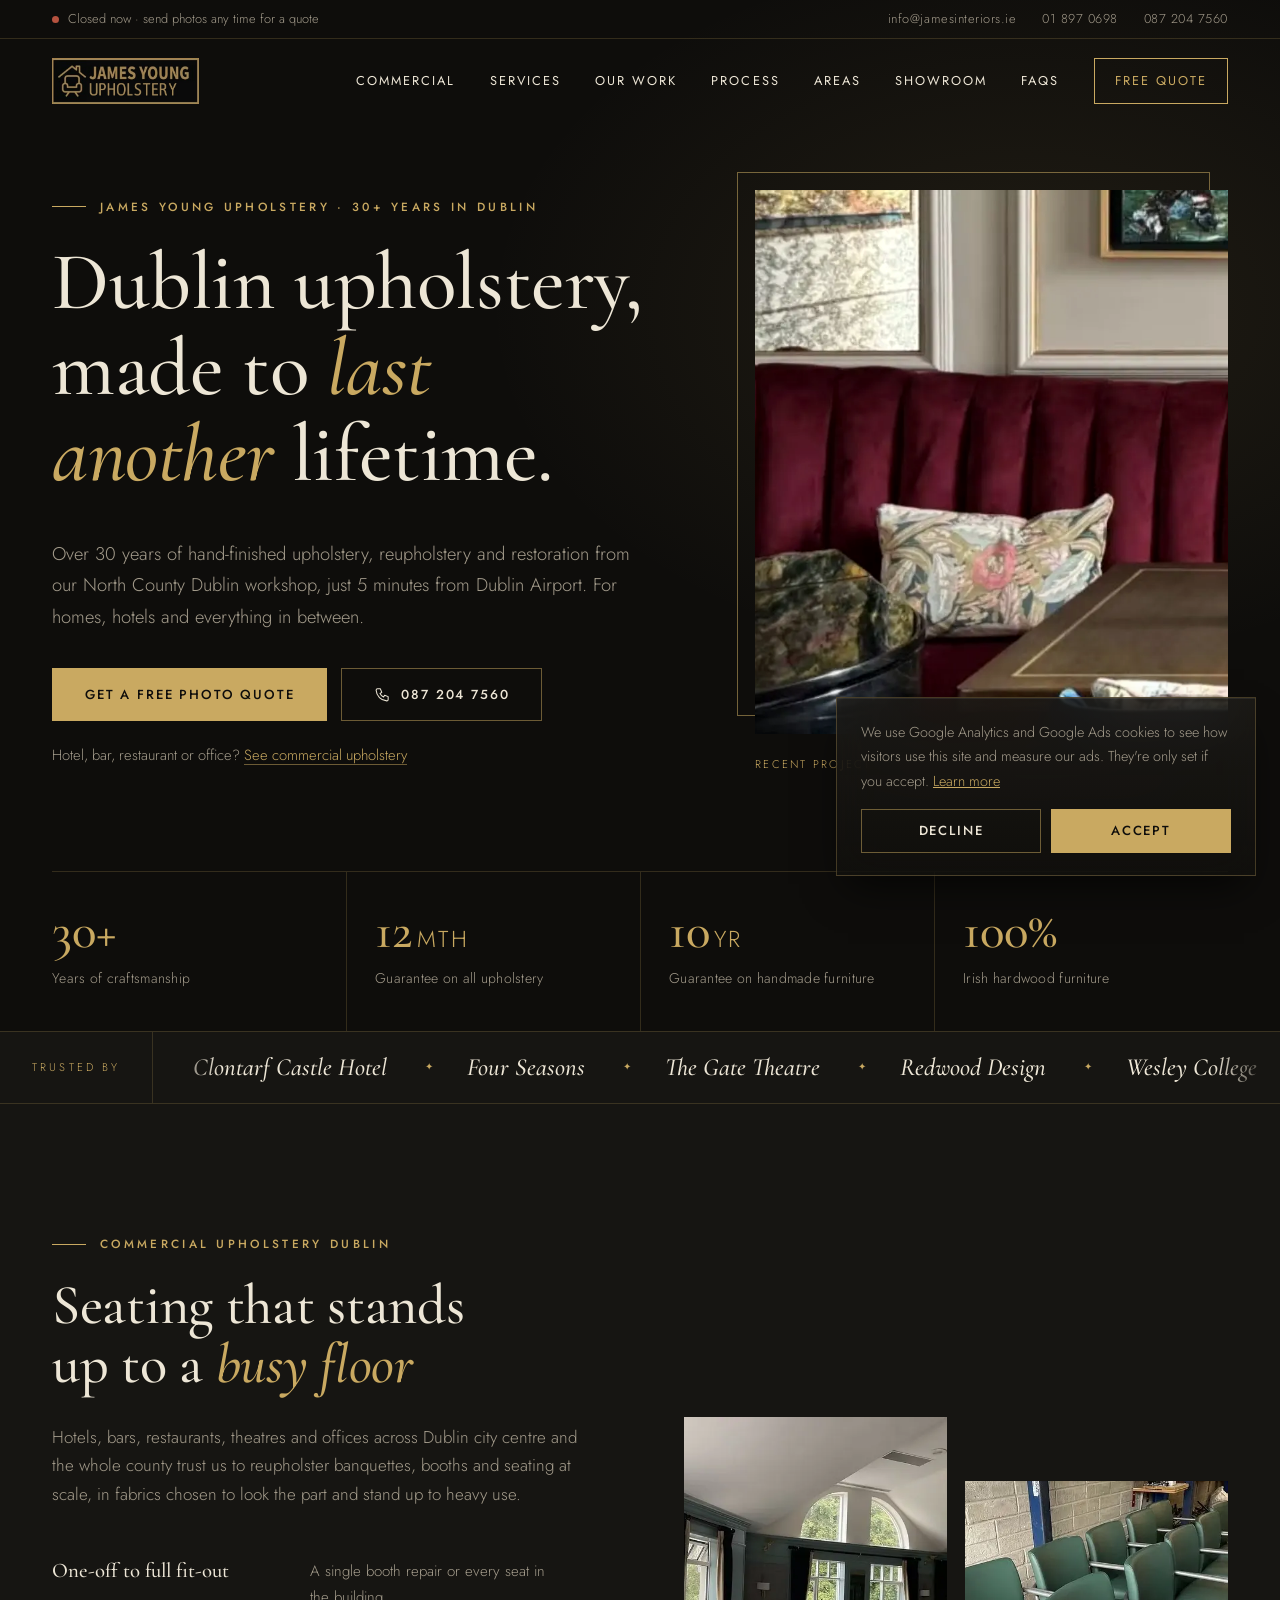
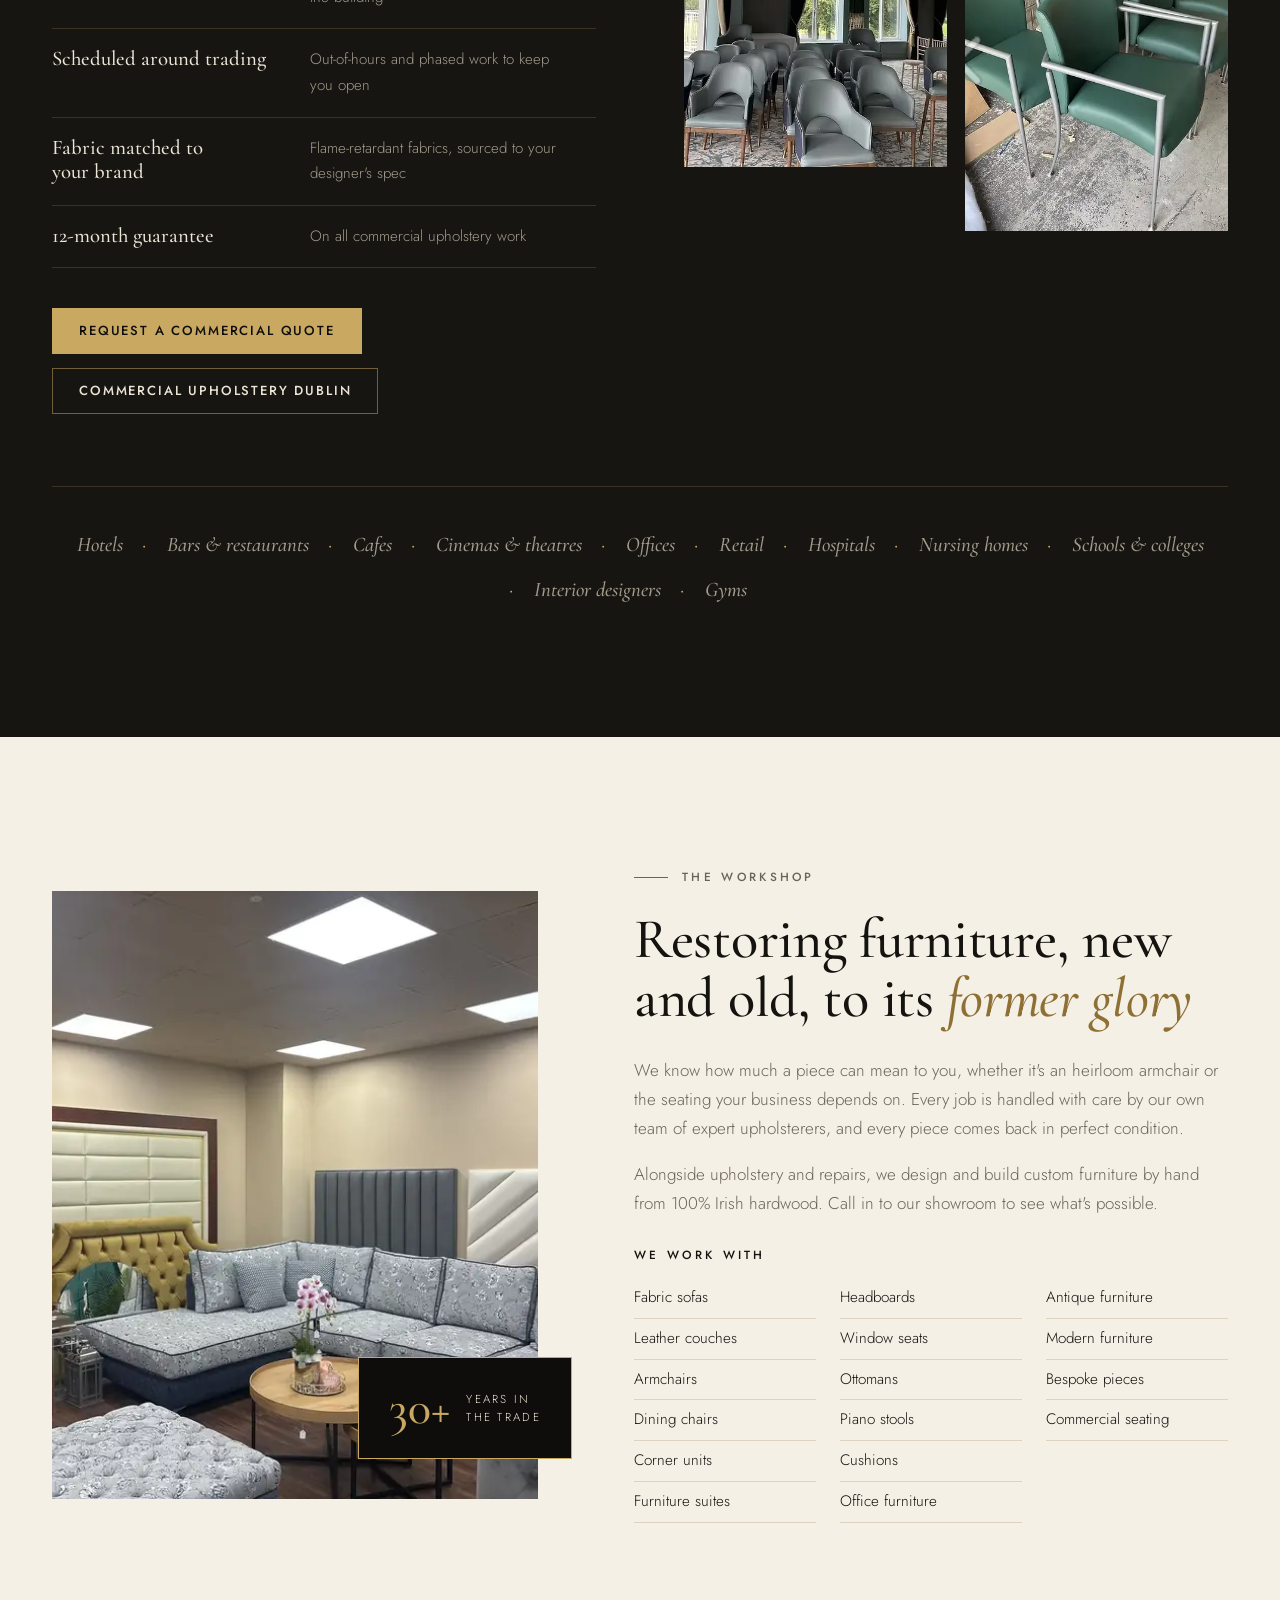
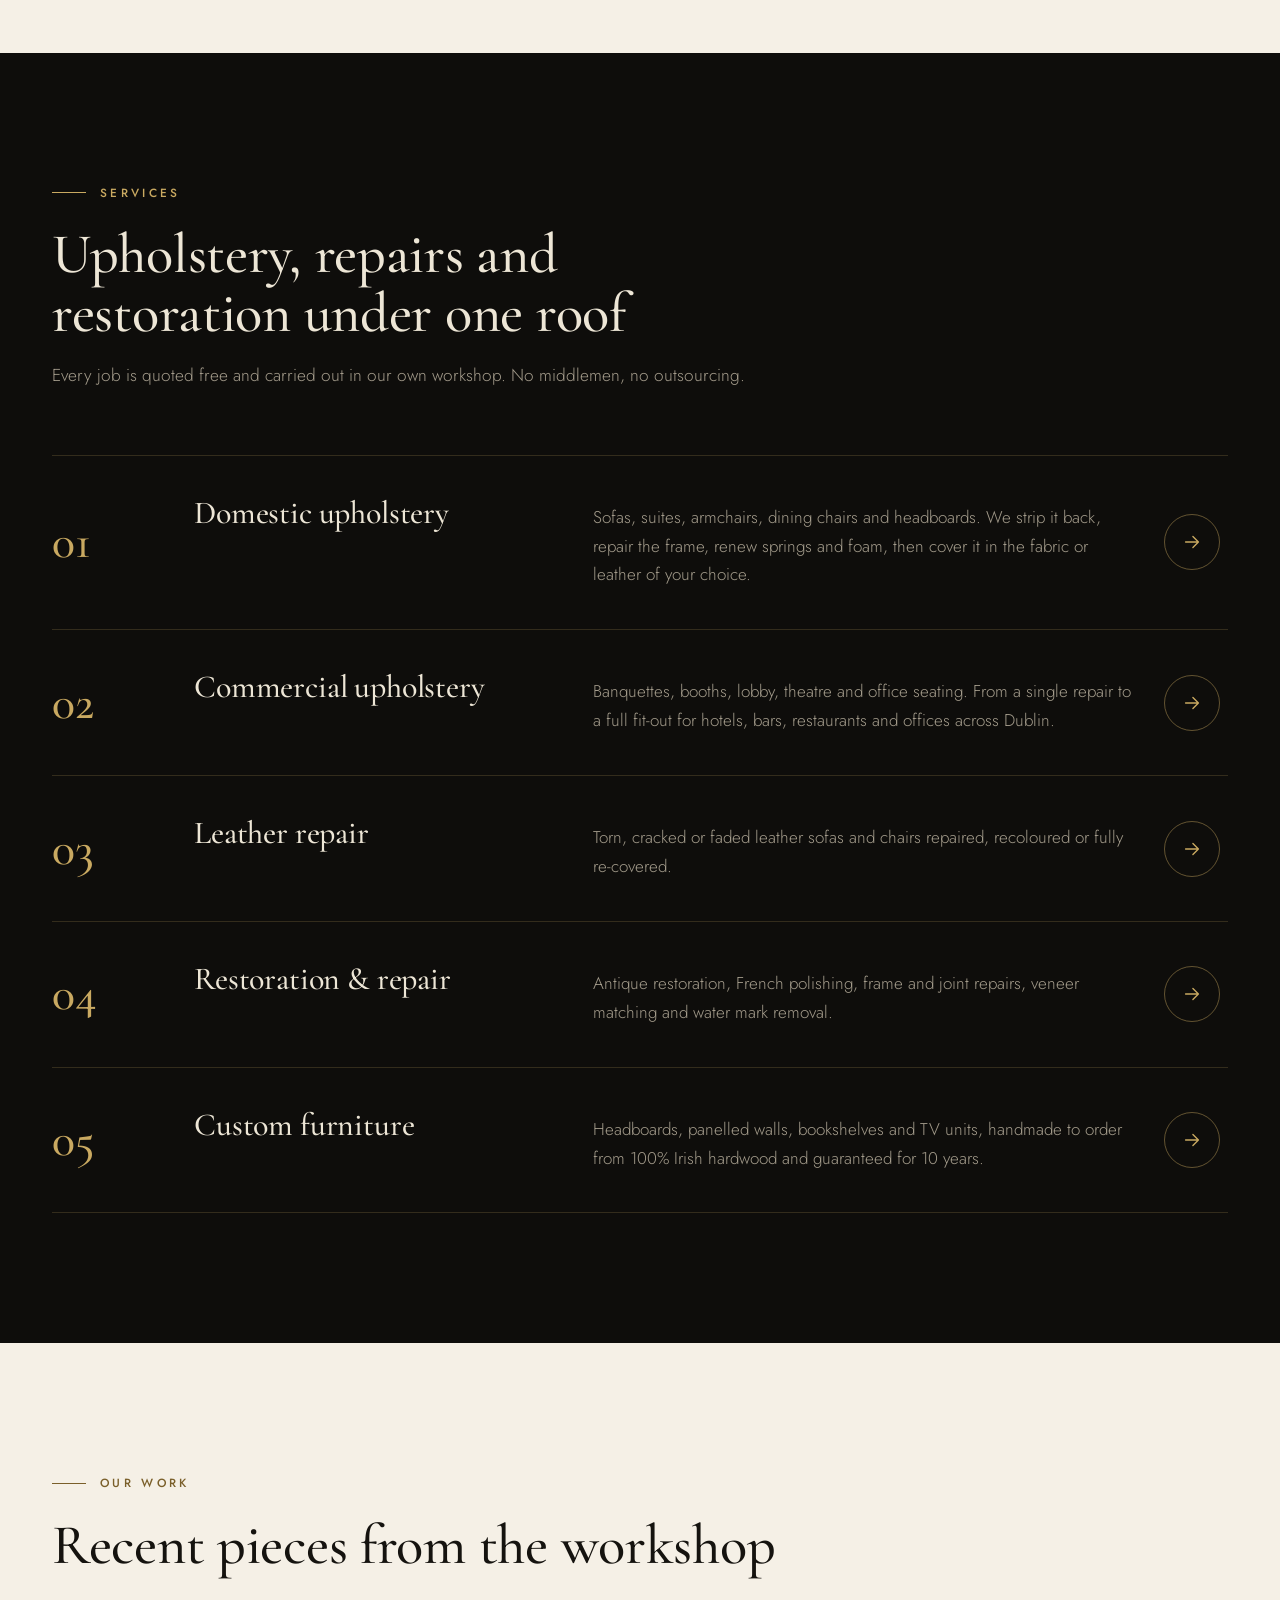
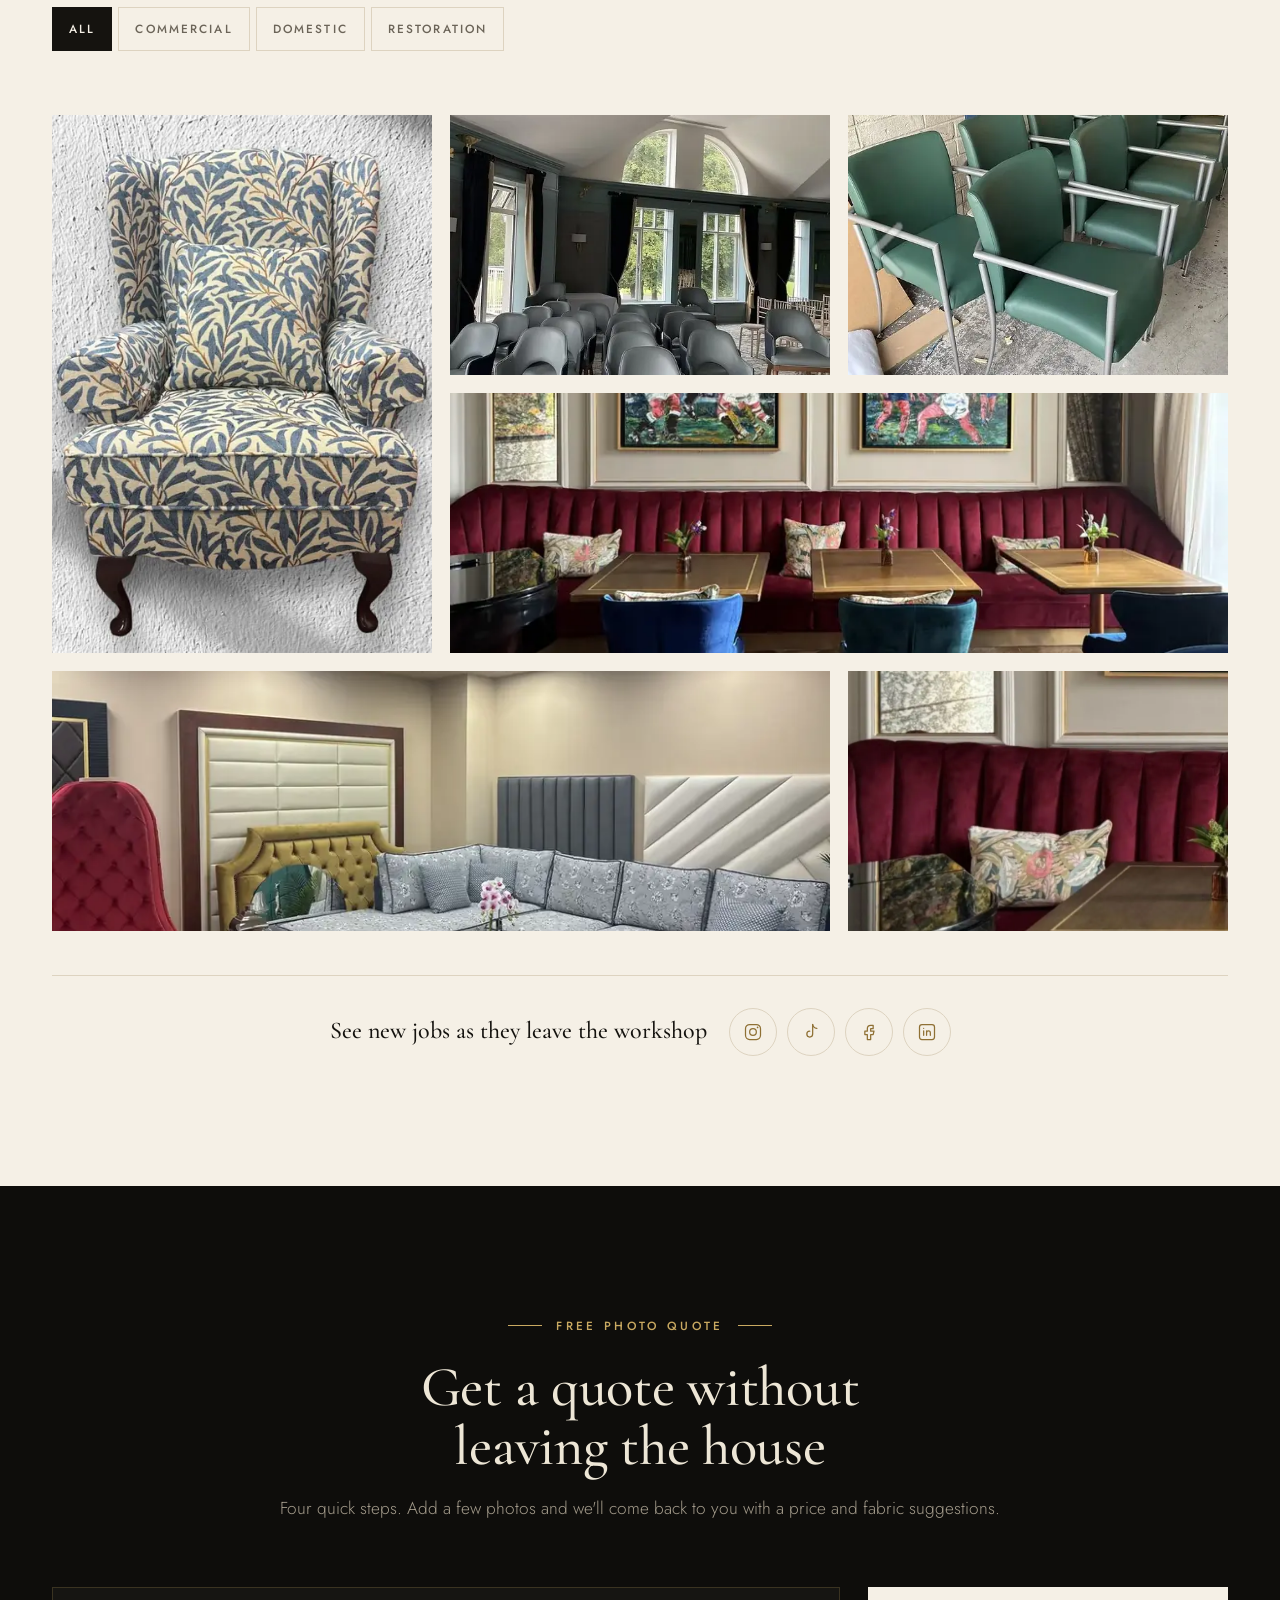
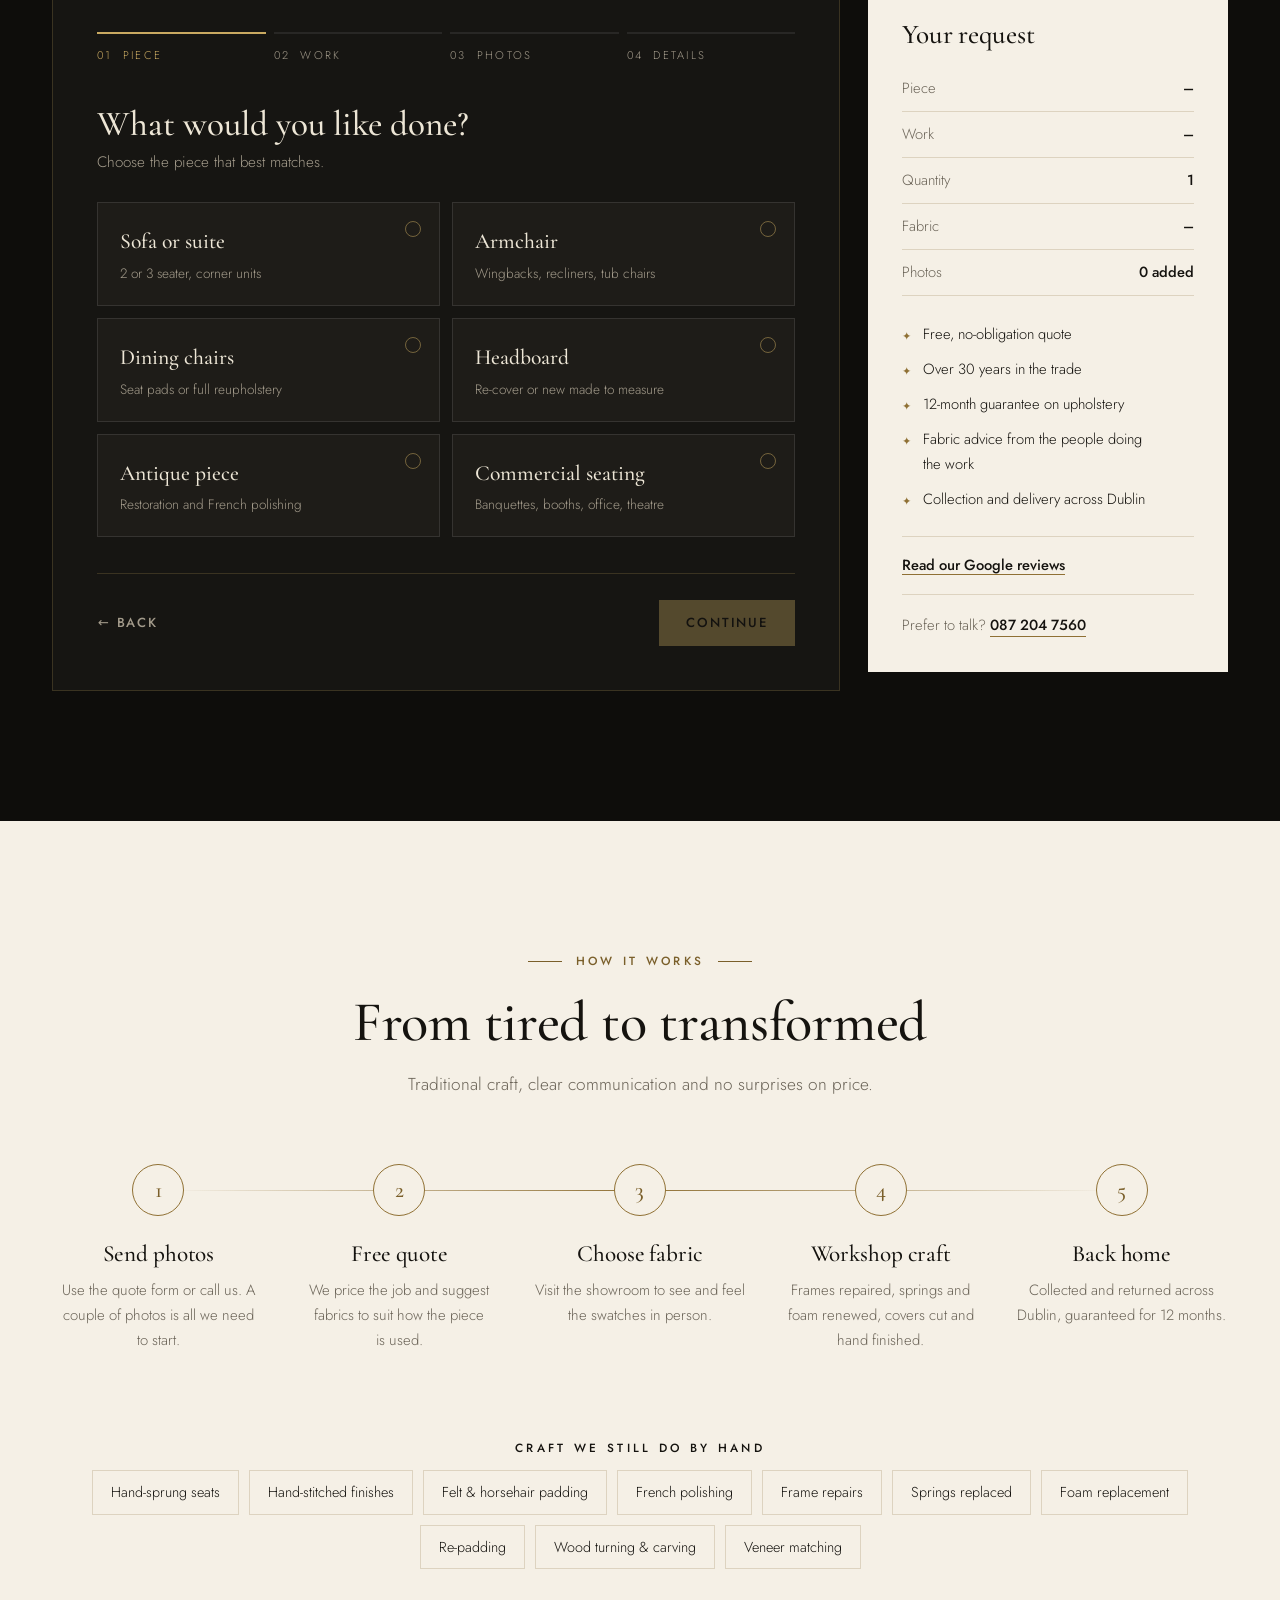
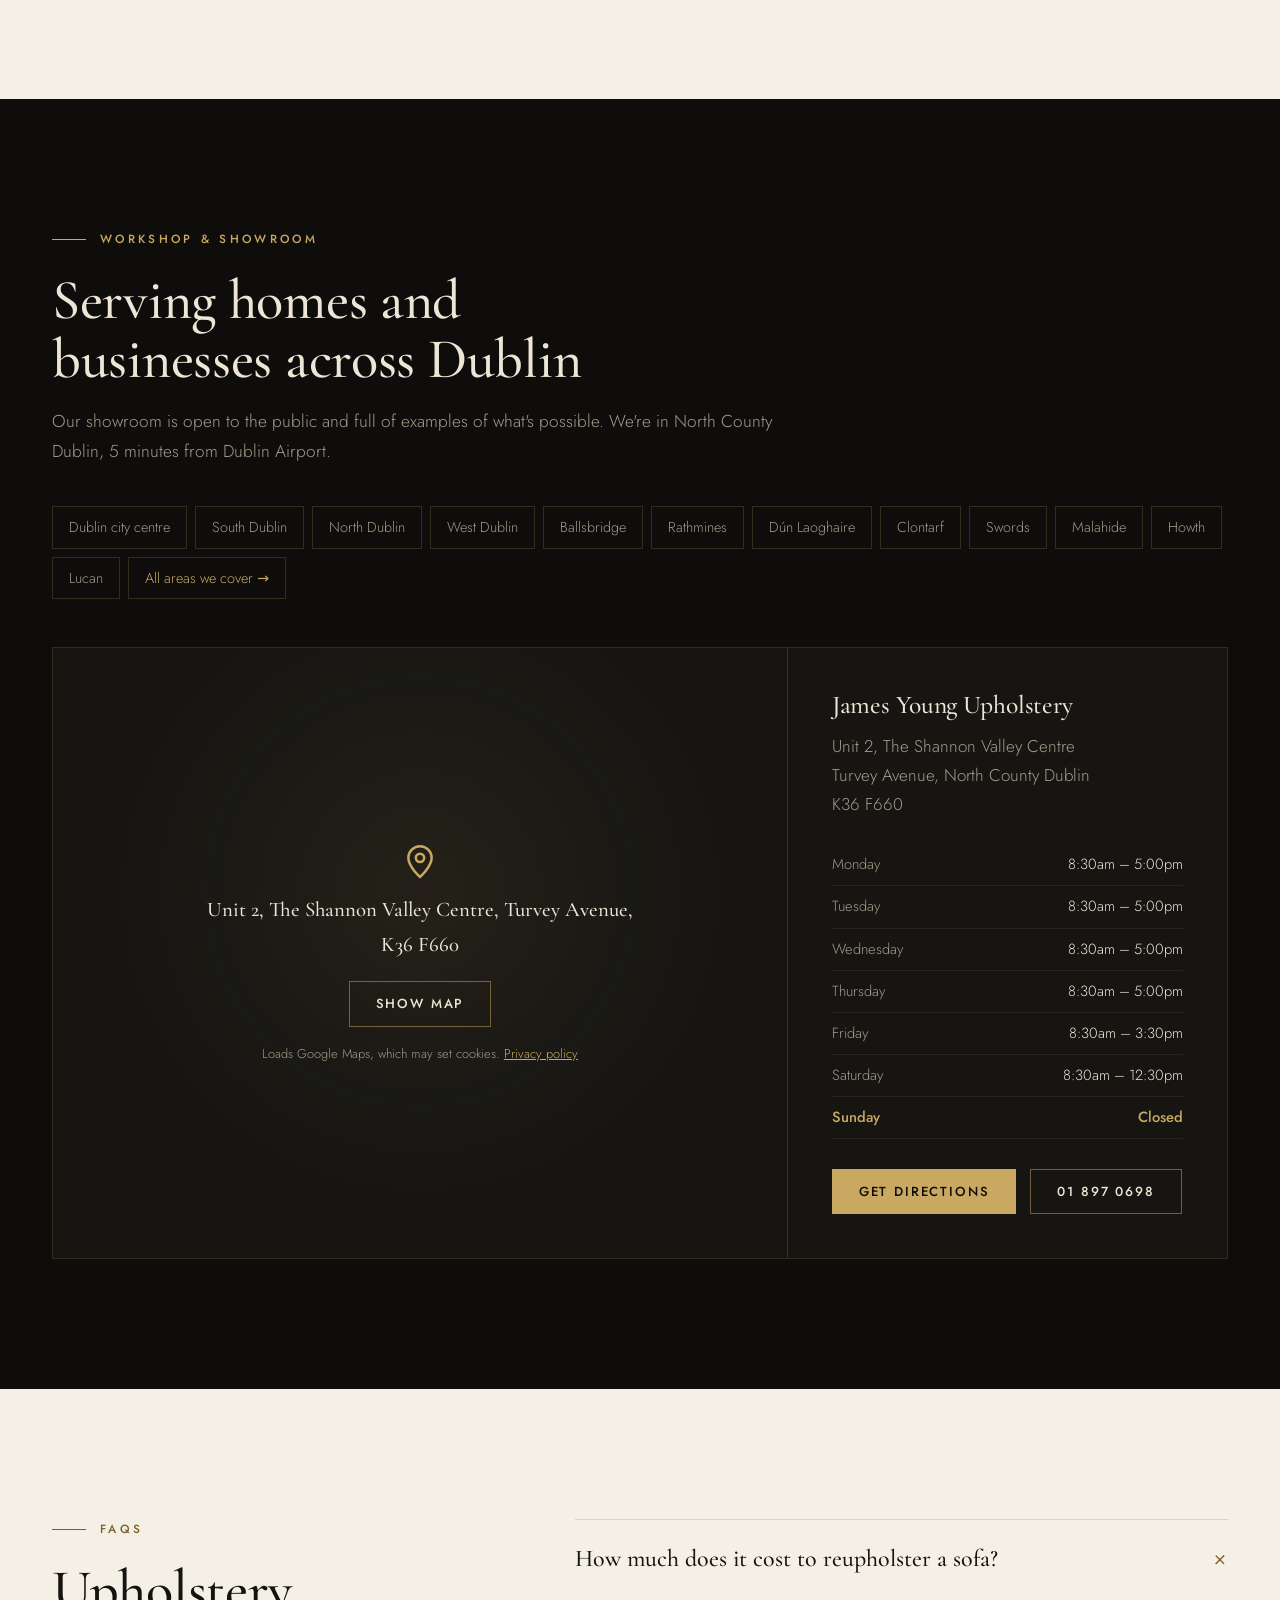
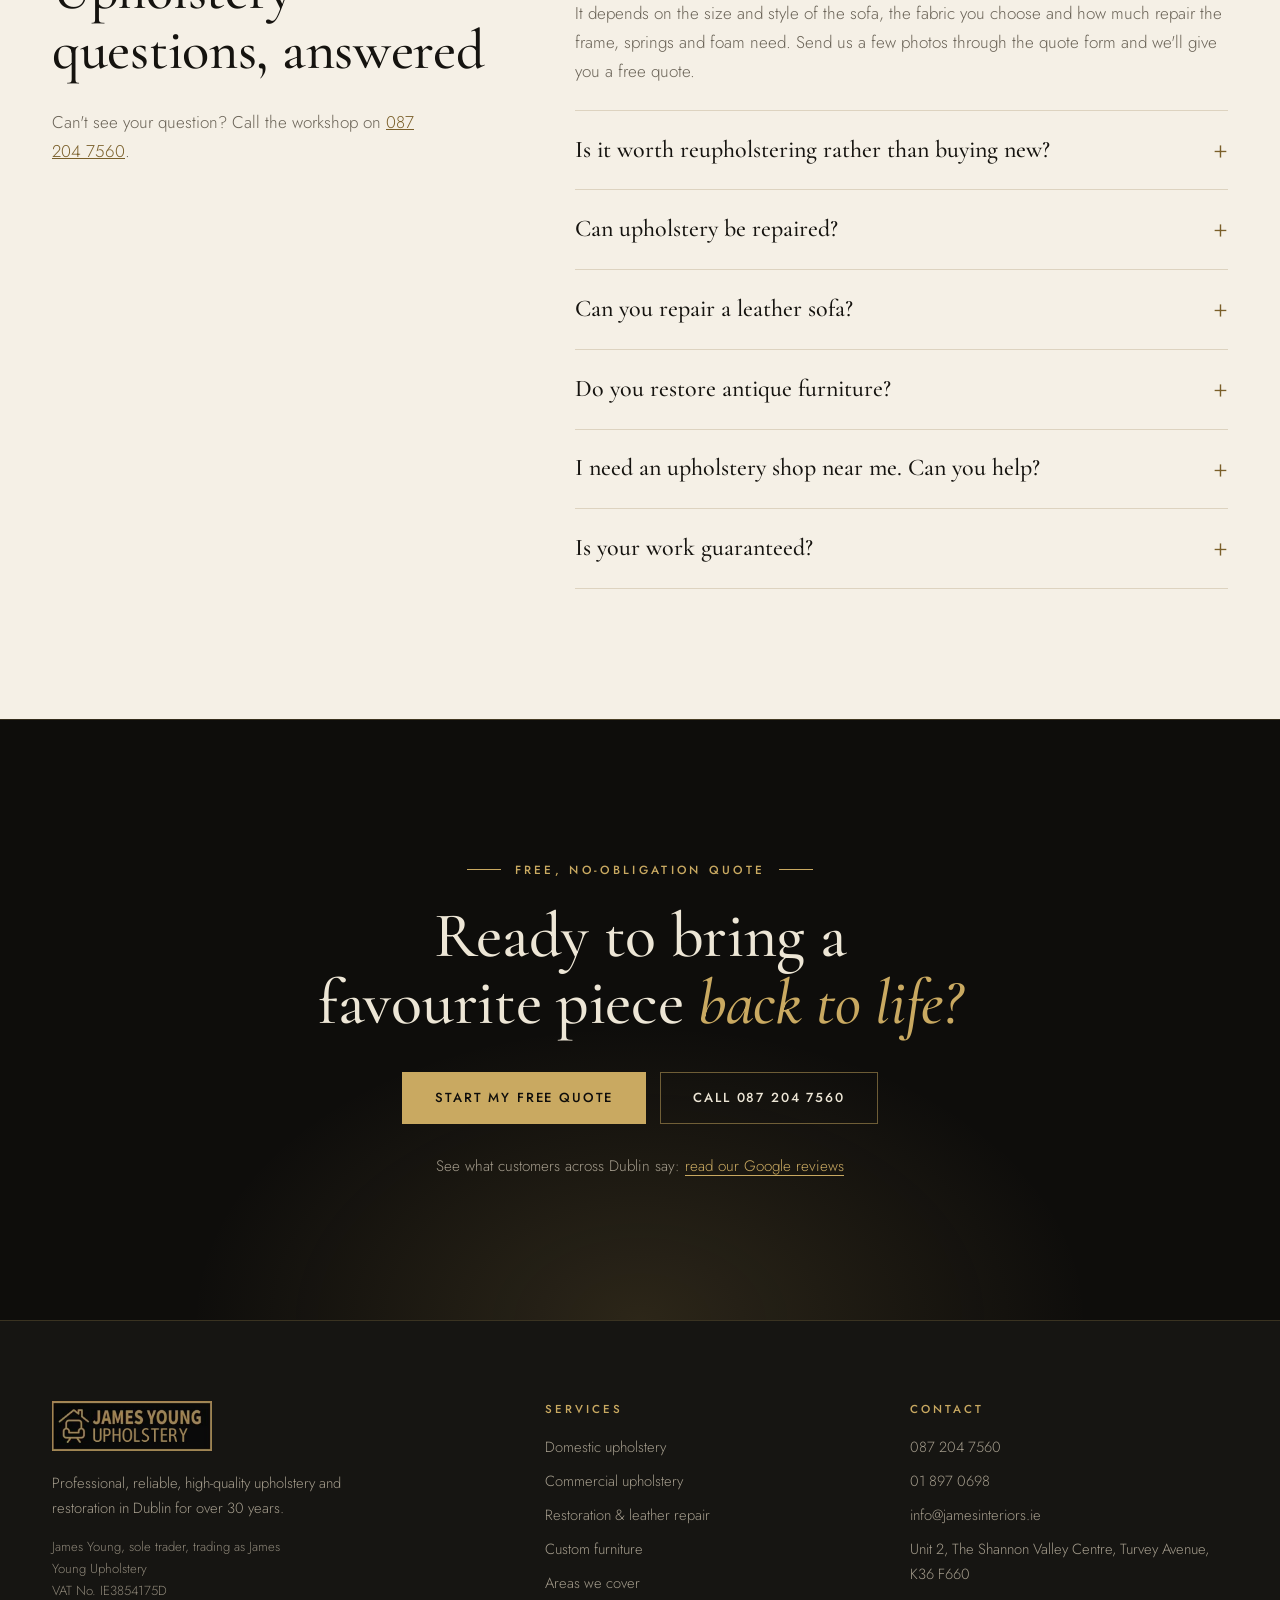
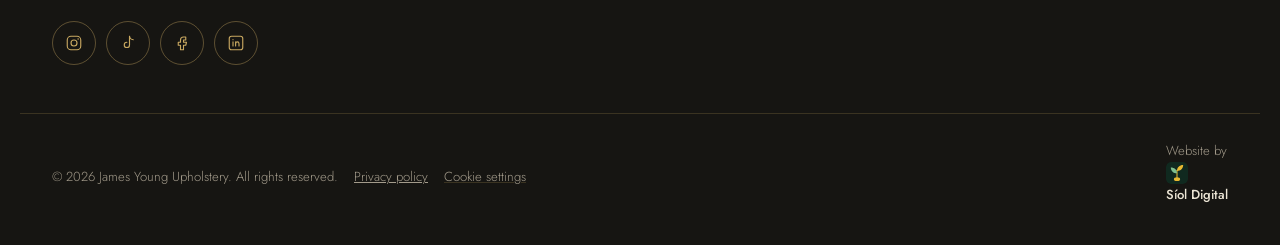
==== commit 278001cc: "Ship review: fixes, mobile redesign and self-sending quote form - Fix stretched hero and commercial " ====
--- a/JamesYoung/index.html
+++ b/JamesYoung/index.html
@@ -2,20 +2,30 @@
 <html lang="en-IE">
 <head>
 <meta charset="utf-8">
-<meta name="viewport" content="width=device-width, initial-scale=1">
+<meta name="viewport" content="width=device-width, initial-scale=1, viewport-fit=cover">
 <title>Upholsterers Dublin | Reupholstery &amp; Restoration | James Young</title>
 <meta name="description" content="Over 30 years of hand-finished upholstery, reupholstery, leather repair, furniture restoration and custom Irish hardwood furniture from our North County Dublin workshop, 5 minutes from Dublin Airport.">
 <meta name="theme-color" content="#0E0D0B">
+<link rel="icon" href="/images/favicon.svg" type="image/svg+xml">
+<link rel="icon" href="/images/favicon-48.png" sizes="48x48" type="image/png">
+<link rel="apple-touch-icon" href="/images/apple-touch-icon.png">
+<link rel="manifest" href="/site.webmanifest">
 <meta name="google-site-verification" content="_aZPJz7IJfxtdo5jtSGY4HGYK9uYx1TjBTLdEGu8kEA">
 <link rel="canonical" href="https://www.jamesinteriors.ie/">
 <meta property="og:type" content="website">
 <meta property="og:title" content="Upholsterers Dublin | Reupholstery &amp; Restoration | James Young">
 <meta property="og:description" content="Over 30 years of hand-finished upholstery, reupholstery and restoration from our North County Dublin workshop.">
 <meta property="og:url" content="https://www.jamesinteriors.ie/">
-<meta property="og:image" content="https://www.jamesinteriors.ie/images/hotel-lounge-banquette.jpg">
+<meta property="og:image" content="https://www.jamesinteriors.ie/images/share-commercial.jpg">
+<meta property="og:image:width" content="1200">
+<meta property="og:image:height" content="630">
+<meta property="og:image:alt" content="Channel-tufted velvet banquette upholstered by James Young Upholstery, Dublin">
 <meta property="og:locale" content="en_IE">
+<meta name="twitter:card" content="summary_large_image">
 <link rel="preload" href="fonts/cormorant-garamond.woff2" as="font" type="font/woff2" crossorigin>
 <link rel="preload" href="fonts/jost.woff2" as="font" type="font/woff2" crossorigin>
+<link rel="preload" href="fonts/cormorant-garamond-italic.woff2" as="font" type="font/woff2" crossorigin>
+<link rel="preload" as="image" href="images/banquette-bar.webp" media="(min-width: 901px)" fetchpriority="high">
 <link rel="stylesheet" href="styles.css">
 <script type="application/ld+json">
 {
@@ -242,8 +252,8 @@
       <span class="status"><span class="status__dot" id="openDot"></span><span id="openText">Send photos any time for a quote</span></span>
       <span class="topbar__links">
         <a href="mailto:info@jamesinteriors.ie" class="hide-sm">info@jamesinteriors.ie</a>
-        <a href="tel:018970698">01 897 0698</a>
-        <a href="tel:0872047560">087 204 7560</a>
+        <a href="tel:+35318970698">01 897 0698</a>
+        <a href="tel:+353872047560">087 204 7560</a>
       </span>
     </div>
   </div>
@@ -252,16 +262,19 @@
       <img src="images/logo-upholstery.jpg" alt="James Young Upholstery logo" width="150" height="47">
     </a>
     <nav class="nav" id="nav" aria-label="Main">
+      <a href="#commercial">Commercial</a>
       <a href="#services">Services</a>
       <a href="#work">Our work</a>
-      <a href="#commercial">Commercial</a>
       <a href="#process">Process</a>
       <a href="/upholsterer-dublin">Areas</a>
       <a href="#visit">Showroom</a>
       <a href="#faqs">FAQs</a>
       <a href="#quote" class="nav__cta">Free quote</a>
     </nav>
-    <button class="burger" id="burger" aria-label="Open menu" aria-expanded="false" aria-controls="nav"><span></span><span></span></button>
+    <div class="header__tools">
+      <a href="tel:+353872047560" class="header__call" aria-label="Call 087 204 7560"><svg viewBox="0 0 24 24" aria-hidden="true"><path d="M5 4h4l2 5-2.5 1.5a11 11 0 0 0 5 5L15 13l5 2v4a2 2 0 0 1-2 2A16 16 0 0 1 3 6a2 2 0 0 1 2-2"/></svg></a>
+      <button class="burger" id="burger" aria-label="Open menu" aria-expanded="false" aria-controls="nav"><span></span><span></span></button>
+    </div>
   </div>
 </header>
 
@@ -276,14 +289,15 @@
       <p class="lead">Over 30 years of hand-finished upholstery, reupholstery and restoration from our North County Dublin workshop, just 5 minutes from Dublin Airport. For homes, hotels and everything in between.</p>
       <div class="btn-row">
         <a href="#quote" class="btn btn--gold btn--lg">Get a free photo quote</a>
-        <a href="tel:0872047560" class="btn btn--outline btn--lg">
+        <a href="tel:+353872047560" class="btn btn--outline btn--lg">
           <svg viewBox="0 0 24 24" aria-hidden="true"><path d="M5 4h4l2 5-2.5 1.5a11 11 0 0 0 5 5L15 13l5 2v4a2 2 0 0 1-2 2A16 16 0 0 1 3 6a2 2 0 0 1 2-2"/></svg>
           087 204 7560</a>
       </div>
+      <p class="hero__trade">Hotel, bar, restaurant or office? <a href="#commercial">See commercial upholstery</a></p>
     </div>
     <div class="hero__media reveal">
       <div class="frame">
-        <img src="images/banquette-bar.webp" alt="Channel-tufted burgundy velvet banquette upholstered for a Dublin hotel bar" width="930" height="810">
+        <img src="images/banquette-bar.webp" alt="Channel-tufted burgundy velvet banquette upholstered for a Dublin hotel bar" width="930" height="810" fetchpriority="high">
       </div>
       <p class="hero__caption"><span>Recent project</span> Channel-tufted velvet banquette, Dublin hotel bar</p>
     </div>
@@ -305,6 +319,33 @@
     <span>Clontarf Castle Hotel</span><span>Four Seasons</span><span>The Gate Theatre</span><span>Redwood Design</span><span>Wesley College</span>
     <span aria-hidden="true">Clontarf Castle Hotel</span><span aria-hidden="true">Four Seasons</span><span aria-hidden="true">The Gate Theatre</span><span aria-hidden="true">Redwood Design</span><span aria-hidden="true">Wesley College</span>
   </div></div>
+</section>
+
+<!-- Commercial -->
+<section class="section commercial" id="commercial">
+  <div class="wrap comm">
+    <div class="comm__copy reveal">
+      <p class="kicker">Commercial upholstery Dublin</p>
+      <h2>Seating that stands up to a <em>busy floor</em></h2>
+      <p class="muted">Hotels, bars, restaurants, theatres and offices across Dublin city centre and the whole county trust us to reupholster banquettes, booths and seating at scale, in fabrics chosen to look the part and stand up to heavy use.</p>
+      <ul class="points">
+        <li><b>One-off to full fit-out</b><span>A single booth repair or every seat in the building</span></li>
+        <li><b>Scheduled around trading</b><span>Out-of-hours and phased work to keep you open</span></li>
+        <li><b>Fabric matched to your brand</b><span>Flame-retardant fabrics, sourced to your designer's spec</span></li>
+        <li><b>12-month guarantee</b><span>On all commercial upholstery work</span></li>
+      </ul>
+      <div class="btn-row"><a href="#quote" class="btn btn--gold" data-preset="Commercial seating">Request a commercial quote</a> <a href="/commercial-upholstery" class="btn btn--outline">Commercial upholstery Dublin</a></div>
+    </div>
+    <div class="comm__imgs reveal">
+      <img src="images/function-room-chairs.webp" alt="Function room chairs reupholstered in grey fabric at a Dublin venue" width="550" height="588" loading="lazy">
+      <img src="images/office-chairs.webp" alt="Green leather office chairs reupholstered in the James Young workshop" width="550" height="588" loading="lazy">
+    </div>
+  </div>
+  <div class="wrap">
+    <ul class="sectors reveal">
+      <li>Hotels</li><li>Bars &amp; restaurants</li><li>Cafes</li><li>Cinemas &amp; theatres</li><li>Offices</li><li>Retail</li><li>Hospitals</li><li>Nursing homes</li><li>Schools &amp; colleges</li><li>Interior designers</li><li>Gyms</li>
+    </ul>
+  </div>
 </section>
 
 <!-- About -->
@@ -377,10 +418,10 @@
         <h2>Recent pieces from the workshop</h2>
       </div>
       <div class="filters" id="filters" role="group" aria-label="Filter projects">
-        <button type="button" class="is-on" data-filter="all">All</button>
-        <button type="button" data-filter="commercial">Commercial</button>
-        <button type="button" data-filter="domestic">Domestic</button>
-        <button type="button" data-filter="restoration">Restoration</button>
+        <button type="button" class="is-on" data-filter="all" aria-pressed="true">All</button>
+        <button type="button" data-filter="commercial" aria-pressed="false">Commercial</button>
+        <button type="button" data-filter="domestic" aria-pressed="false">Domestic</button>
+        <button type="button" data-filter="restoration" aria-pressed="false">Restoration</button>
       </div>
     </div>
     <div class="gallery" id="gallery"></div>
@@ -400,57 +441,6 @@
   <button type="button" class="lightbox__nav lightbox__next" id="lbNext" aria-label="Next photo">›</button>
 </dialog>
 
-<!-- Commercial -->
-<section class="section commercial" id="commercial">
-  <div class="wrap comm">
-    <div class="comm__copy reveal">
-      <p class="kicker">Commercial upholstery Dublin</p>
-      <h2>Seating that stands up to a <em>busy floor</em></h2>
-      <p class="muted">Hotels, bars, restaurants, theatres and offices across Dublin city centre and the whole county trust us to reupholster banquettes, booths and seating at scale, in fabrics chosen to look the part and stand up to heavy use.</p>
-      <ul class="points">
-        <li><b>One-off to full fit-out</b><span>A single booth repair or every seat in the building</span></li>
-        <li><b>Scheduled around trading</b><span>Out-of-hours and phased work to keep you open</span></li>
-        <li><b>Fabric matched to your brand</b><span>We work with you and your designer on spec</span></li>
-        <li><b>12-month guarantee</b><span>On all commercial upholstery work</span></li>
-      </ul>
-      <div class="btn-row"><a href="#quote" class="btn btn--gold" data-preset="Commercial seating">Request a commercial quote</a> <a href="/commercial-upholstery" class="btn btn--outline">Commercial upholstery Dublin</a></div>
-    </div>
-    <div class="comm__imgs reveal">
-      <img src="images/function-room-chairs.webp" alt="Function room chairs reupholstered in grey fabric at a Dublin venue" width="550" height="588" loading="lazy">
-      <img src="images/office-chairs.webp" alt="Green leather office chairs reupholstered in the James Young workshop" width="550" height="588" loading="lazy">
-    </div>
-  </div>
-  <div class="wrap">
-    <ul class="sectors reveal">
-      <li>Hotels</li><li>Bars &amp; restaurants</li><li>Cafes</li><li>Cinemas &amp; theatres</li><li>Offices</li><li>Retail</li><li>Hospitals</li><li>Nursing homes</li><li>Schools &amp; colleges</li><li>Interior designers</li><li>Gyms</li>
-    </ul>
-  </div>
-</section>
-
-<!-- Process -->
-<section class="section section--light" id="process">
-  <div class="wrap">
-    <div class="head head--center reveal">
-      <p class="kicker kicker--dark">How it works</p>
-      <h2>From tired to transformed</h2>
-      <p class="muted">Traditional craft, clear communication and no surprises on price.</p>
-    </div>
-    <ol class="timeline">
-      <li class="reveal"><span class="timeline__dot">1</span><h3>Send photos</h3><p>Use the quote form or call us. A couple of photos is all we need to start.</p></li>
-      <li class="reveal"><span class="timeline__dot">2</span><h3>Free quote</h3><p>We price the job and suggest fabrics to suit how the piece is used.</p></li>
-      <li class="reveal"><span class="timeline__dot">3</span><h3>Choose fabric</h3><p>Visit the showroom to see and feel the swatches in person.</p></li>
-      <li class="reveal"><span class="timeline__dot">4</span><h3>Workshop craft</h3><p>Frames repaired, springs and foam renewed, covers cut and hand finished.</p></li>
-      <li class="reveal"><span class="timeline__dot">5</span><h3>Back home</h3><p>Collected and returned across Dublin, guaranteed for 12 months.</p></li>
-    </ol>
-    <div class="craft reveal">
-      <h3 class="small-head">Craft we still do by hand</h3>
-      <ul>
-        <li>Hand-sprung seats</li><li>Hand-stitched finishes</li><li>Felt &amp; horsehair padding</li><li>French polishing</li><li>Frame repairs</li><li>Springs replaced</li><li>Foam replacement</li><li>Re-padding</li><li>Wood turning &amp; carving</li><li>Veneer matching</li>
-      </ul>
-    </div>
-  </div>
-</section>
-
 <!-- Quote wizard -->
 <section class="section" id="quote">
   <div class="wrap">
@@ -462,6 +452,7 @@
 
     <div class="quote">
       <form class="wizard" id="wizard" novalidate>
+        <p class="wizard__count" id="stepNote" aria-live="polite">Step 1 of 4</p>
         <ol class="wizard__bar" aria-hidden="true"><li class="on">Piece</li><li>Work</li><li>Photos</li><li>Details</li></ol>
 
         <fieldset class="step is-active" data-step="1">
@@ -521,17 +512,31 @@
           <p class="hint">We only use these details to reply to you. See our <a href="/privacy">privacy policy</a>.</p>
           <div class="fields">
             <label>Name<input type="text" name="name" autocomplete="name" required></label>
-            <label>Phone<input type="tel" name="phone" autocomplete="tel" required></label>
-            <label class="full">Email<input type="email" name="email" autocomplete="email"></label>
-            <label class="full">Area<input type="text" name="area" placeholder="e.g. Swords, Malahide"></label>
-            <label class="full">Anything else?<textarea name="notes" rows="3" placeholder="Size, condition, deadline…"></textarea></label>
+            <label>Phone<input type="tel" name="phone" autocomplete="tel" inputmode="tel" required></label>
+            <label class="full">Email <small>(optional)</small><input type="email" name="email" autocomplete="email"></label>
+            <label class="full">Area <small>(optional)</small><input type="text" name="area" autocomplete="address-level2" placeholder="e.g. Swords, Malahide"></label>
+            <label class="full">Anything else? <small>(optional)</small><textarea name="notes" rows="3" placeholder="Size, condition, deadline…"></textarea></label>
           </div>
+          <!-- Hidden from people. Automated spam fills it in, and api/quote.js then ignores the request. -->
+          <div class="hp" aria-hidden="true"><label>Leave this empty<input type="text" name="website" tabindex="-1" autocomplete="off"></label></div>
         </fieldset>
 
         <div class="step step--done" data-step="5">
           <span class="done__tick" aria-hidden="true"><svg viewBox="0 0 24 24"><path d="M5 12.5l4.5 4.5L19 7.5"/></svg></span>
-          <h3>Thanks, your request is ready</h3>
-          <p>Your email app should open with the details filled in. Please attach your photos to that email before sending, or text them to <a href="tel:0872047560">087 204 7560</a>.</p>
+          <h3 id="doneTitle">Thanks, your request is ready</h3>
+          <!-- Shown when the website sent the request itself -->
+          <p id="doneSent" hidden></p>
+          <!-- Shown when it couldn't, and the visitor finishes in their own email app -->
+          <div id="doneEmail">
+            <p>Your email app should open with the details filled in. Please attach your photos to that email before sending, or text them to <a href="tel:+353872047560">087 204 7560</a>.</p>
+            <p class="done__help">Nothing opened? Try the button below, or copy your details and send them to <a href="mailto:info@jamesinteriors.ie">info@jamesinteriors.ie</a>.</p>
+            <div class="done__btns">
+              <a class="btn btn--gold" id="openEmail" href="mailto:info@jamesinteriors.ie">Open my email</a>
+              <button type="button" class="btn btn--outline" id="sharePhotos" hidden>Send my photos</button>
+              <button type="button" class="btn btn--outline" id="copyDetails">Copy my details</button>
+            </div>
+          </div>
+          <p class="done__status" id="doneStatus" role="status"></p>
           <button type="button" class="btn btn--outline" id="restart">Start another quote</button>
         </div>
 
@@ -553,37 +558,39 @@
         </dl>
         <ul class="ticks">
           <li>Free, no-obligation quote</li>
+          <li>Over 30 years in the trade</li>
           <li>12-month guarantee on upholstery</li>
           <li>Fabric advice from the people doing the work</li>
           <li>Collection and delivery across Dublin</li>
         </ul>
-        <a href="tel:0872047560" class="summary__call">Prefer to talk? <b>087 204 7560</b></a>
+        <a href="https://www.google.com/search?q=James+Young+Upholstery+Dublin+reviews" class="summary__reviews" target="_blank" rel="noopener">Read our Google reviews</a>
+        <a href="tel:+353872047560" class="summary__call">Prefer to talk? <b>087 204 7560</b></a>
       </aside>
     </div>
   </div>
 </section>
 
-<!-- Reviews -->
-<section class="section section--light" id="reviews">
+<!-- Process -->
+<section class="section section--light" id="process">
   <div class="wrap">
-    <div class="head head--row reveal">
-      <div>
-        <p class="kicker kicker--dark">Reviews</p>
-        <h2>What our customers say</h2>
-        <p class="muted reviews__intro">Read what homeowners and businesses across Dublin say about our work, in their own words on Google.</p>
-      </div>
-      <a href="https://www.google.com/search?q=James+Young+Upholstery+Dublin+reviews" class="btn btn--dark" target="_blank" rel="noopener">Read our Google reviews</a>
-    </div>
-    <!--
-      To show real reviews here, copy them word for word from James's Google Business Profile
-      (never write or edit them), then paste this block back in with one <blockquote> per review.
-      Irish consumer law requires saying where reviews come from, so keep the "Review on Google" label.
-
-    <div class="reviews">
-      <blockquote class="review reveal"><div class="stars" aria-label="5 out of 5 stars">★★★★★</div><p>“Exact review text from Google.”</p><footer>First name, area · Review on Google</footer></blockquote>
-    </div>
-    <p class="reviews__source">Reviews are shown exactly as posted on our Google Business Profile. We don't edit them or pay for them.</p>
-    -->
+    <div class="head head--center reveal">
+      <p class="kicker kicker--dark">How it works</p>
+      <h2>From tired to transformed</h2>
+      <p class="muted">Traditional craft, clear communication and no surprises on price.</p>
+    </div>
+    <ol class="timeline">
+      <li class="reveal"><span class="timeline__dot">1</span><h3>Send photos</h3><p>Use the quote form or call us. A couple of photos is all we need to start.</p></li>
+      <li class="reveal"><span class="timeline__dot">2</span><h3>Free quote</h3><p>We price the job and suggest fabrics to suit how the piece is used.</p></li>
+      <li class="reveal"><span class="timeline__dot">3</span><h3>Choose fabric</h3><p>Visit the showroom to see and feel the swatches in person.</p></li>
+      <li class="reveal"><span class="timeline__dot">4</span><h3>Workshop craft</h3><p>Frames repaired, springs and foam renewed, covers cut and hand finished.</p></li>
+      <li class="reveal"><span class="timeline__dot">5</span><h3>Back home</h3><p>Collected and returned across Dublin, guaranteed for 12 months.</p></li>
+    </ol>
+    <div class="craft reveal">
+      <h3 class="small-head">Craft we still do by hand</h3>
+      <ul>
+        <li>Hand-sprung seats</li><li>Hand-stitched finishes</li><li>Felt &amp; horsehair padding</li><li>French polishing</li><li>Frame repairs</li><li>Springs replaced</li><li>Foam replacement</li><li>Re-padding</li><li>Wood turning &amp; carving</li><li>Veneer matching</li>
+      </ul>
+    </div>
   </div>
 </section>
 
@@ -621,7 +628,7 @@
         </table>
         <div class="btn-row">
           <a class="btn btn--gold" target="_blank" rel="noopener" href="https://www.google.com/maps/dir/?api=1&destination=The+Shannon+Valley+Centre,+Turvey+Avenue,+K36+F660">Get directions</a>
-          <a class="btn btn--outline" href="tel:018970698">01 897 0698</a>
+          <a class="btn btn--outline" href="tel:+35318970698">01 897 0698</a>
         </div>
       </div>
     </div>
@@ -634,7 +641,7 @@
     <div class="reveal">
       <p class="kicker kicker--dark">FAQs</p>
       <h2>Upholstery questions, answered</h2>
-      <p class="muted">Can't see your question? Call the workshop on <a href="tel:0872047560">087 204 7560</a>.</p>
+      <p class="muted">Can't see your question? Call the workshop on <a href="tel:+353872047560">087 204 7560</a>.</p>
     </div>
     <div class="faq__list reveal">
       <details open><summary>How much does it cost to reupholster a sofa?</summary><p>It depends on the size and style of the sofa, the fabric you choose and how much repair the frame, springs and foam need. Send us a few photos through the quote form and we'll give you a free quote.</p></details>
@@ -655,10 +662,22 @@
     <h2>Ready to bring a favourite piece <em>back to life?</em></h2>
     <div class="btn-row btn-row--center">
       <a href="#quote" class="btn btn--gold btn--lg">Start my free quote</a>
-      <a href="tel:0872047560" class="btn btn--outline btn--lg">Call 087 204 7560</a>
-    </div>
-  </div>
-</section>
+      <a href="tel:+353872047560" class="btn btn--outline btn--lg">Call 087 204 7560</a>
+    </div>
+    <p class="cta__reviews">See what customers across Dublin say: <a href="https://www.google.com/search?q=James+Young+Upholstery+Dublin+reviews" target="_blank" rel="noopener">read our Google reviews</a></p>
+  </div>
+</section>
+
+    <!--
+      To show real reviews here, copy them word for word from James's Google Business Profile
+      (never write or edit them), then paste this block in as its own section above the CTA with one <blockquote> per review.
+      Irish consumer law requires saying where reviews come from, so keep the "Review on Google" label.
+
+    <div class="reviews">
+      <blockquote class="review reveal"><div class="stars" aria-label="5 out of 5 stars">★★★★★</div><p>“Exact review text from Google.”</p><footer>First name, area · Review on Google</footer></blockquote>
+    </div>
+    <p class="reviews__source">Reviews are shown exactly as posted on our Google Business Profile. We don't edit them or pay for them.</p>
+    -->
 
 </main>
 
@@ -671,7 +690,7 @@
       <div class="social"><a href="https://www.instagram.com/jamesyoungupholstery" target="_blank" rel="noopener" aria-label="James Young Upholstery on Instagram"><svg viewBox="0 0 24 24" aria-hidden="true"><rect x="3" y="3" width="18" height="18" rx="5"/><circle cx="12" cy="12" r="4"/><circle cx="17.5" cy="6.5" r="1" fill="currentColor" stroke="none"/></svg></a><a href="https://www.tiktok.com/@jamesyoungupholstery" target="_blank" rel="noopener" aria-label="James Young Upholstery on TikTok"><svg viewBox="0 0 24 24" aria-hidden="true"><path d="M14 3v11.5a3.5 3.5 0 1 1-3.5-3.5"/><path d="M14 3c.4 2.6 2.2 4.4 5 4.6"/></svg></a><a href="https://www.facebook.com/jamesyounginteriors" target="_blank" rel="noopener" aria-label="James Young Upholstery on Facebook"><svg viewBox="0 0 24 24" aria-hidden="true"><path d="M14 8h3V4h-3a4 4 0 0 0-4 4v3H7v4h3v6h4v-6h3l1-4h-4V8.5a.5.5 0 0 1 .5-.5z"/></svg></a><a href="https://www.linkedin.com/in/james-young-b19537195" target="_blank" rel="noopener" aria-label="James Young on LinkedIn"><svg viewBox="0 0 24 24" aria-hidden="true"><rect x="3" y="3" width="18" height="18" rx="3"/><path d="M8 10.5V16M8 7.5v.01M11.5 16v-5.5M11.5 13c0-1.5 1-2.5 2.3-2.5S16 11.5 16 13v3"/></svg></a></div>
     </div>
     <div>
-      <h4>Services</h4>
+      <h3 class="footer__h">Services</h3>
       <a href="/domestic-upholstery">Domestic upholstery</a>
       <a href="/commercial-upholstery">Commercial upholstery</a>
       <a href="/restoration-repair">Restoration &amp; leather repair</a>
@@ -679,9 +698,9 @@
       <a href="/upholsterer-dublin">Areas we cover</a>
     </div>
     <div>
-      <h4>Contact</h4>
-      <a href="tel:0872047560">087 204 7560</a>
-      <a href="tel:018970698">01 897 0698</a>
+      <h3 class="footer__h">Contact</h3>
+      <a href="tel:+353872047560">087 204 7560</a>
+      <a href="tel:+35318970698">01 897 0698</a>
       <a href="mailto:info@jamesinteriors.ie">info@jamesinteriors.ie</a>
       <span>Unit 2, The Shannon Valley Centre, Turvey Avenue, K36 F660</span>
     </div>
@@ -692,9 +711,12 @@
   </div>
 </footer>
 
-<a href="#quote" class="float-cta is-hidden">Free quote</a>
-
-<div class="cookie" id="cookie" role="dialog" aria-live="polite" aria-label="Cookie choice" hidden>
+<div class="float-cta is-hidden">
+  <a href="tel:+353872047560" class="float-cta__call"><svg viewBox="0 0 24 24" aria-hidden="true"><path d="M5 4h4l2 5-2.5 1.5a11 11 0 0 0 5 5L15 13l5 2v4a2 2 0 0 1-2 2A16 16 0 0 1 3 6a2 2 0 0 1 2-2"/></svg> Call</a>
+  <a href="#quote" class="float-cta__quote">Free quote</a>
+</div>
+
+<div class="cookie" id="cookie" role="region" aria-label="Cookie choice" hidden>
   <p>We use Google Analytics and Google Ads cookies to see how visitors use this site and measure our ads. They're only set if you accept. <a href="/privacy#cookies">Learn more</a></p>
   <div class="cookie__btns">
     <button type="button" class="btn btn--outline" data-consent="no">Decline</button>
--- a/JamesYoung/styles.css
+++ b/JamesYoung/styles.css
@@ -3,6 +3,10 @@
 @font-face { font-family: 'Cormorant Garamond'; font-style: normal; font-weight: 500 600; font-display: swap; src: url(fonts/cormorant-garamond.woff2) format('woff2'); }
 @font-face { font-family: 'Cormorant Garamond'; font-style: italic; font-weight: 500 600; font-display: swap; src: url(fonts/cormorant-garamond-italic.woff2) format('woff2'); }
 @font-face { font-family: 'Jost'; font-style: normal; font-weight: 300 600; font-display: swap; src: url(fonts/jost.woff2) format('woff2'); }
+/* Fallbacks sized to match the web fonts, so text doesn't jump when they load */
+@font-face { font-family: 'Cormorant Fallback'; font-style: normal; src: local('Georgia'); size-adjust: 87.5%; }
+@font-face { font-family: 'Cormorant Fallback'; font-style: italic; src: local('Georgia Italic'), local('Georgia'); size-adjust: 78.5%; }
+@font-face { font-family: 'Jost Fallback'; src: local('Arial'); size-adjust: 94%; }
 
 :root {
   --black: #0E0D0B;
@@ -19,10 +23,14 @@
   --gold: #C9A961;
   --gold-l: #E3CB8F;
   --gold-d: #8F7034;
-  --serif: 'Cormorant Garamond', Georgia, serif;
-  --sans: 'Jost', system-ui, sans-serif;
+  --gold-ink: #7A5F2A; /* gold dark enough for small text on ivory (AA) */
+  --serif: 'Cormorant Garamond', 'Cormorant Fallback', Georgia, serif;
+  --sans: 'Jost', 'Jost Fallback', system-ui, sans-serif;
   --wrap: 1240px;
   --ease: cubic-bezier(.2,.7,.2,1);
+  --topbar-h: 39px;
+  color-scheme: dark;
+  accent-color: var(--gold);
 }
 
 *, *::before, *::after { box-sizing: border-box; }
@@ -31,6 +39,8 @@
 img { max-width: 100%; display: block; }
 a { color: inherit; }
 h1, h2, h3 { font-family: var(--serif); font-weight: 500; line-height: 1.05; margin: 0 0 .5em; letter-spacing: -.005em; }
+h1, h2, h3, legend { text-wrap: balance; }
+p, li, dd, figcaption { text-wrap: pretty; }
 h1 { font-size: clamp(3rem, 6.4vw, 5.6rem); }
 h2 { font-size: clamp(2.3rem, 4.4vw, 3.6rem); }
 h3 { font-size: 1.6rem; }
@@ -39,20 +49,22 @@
 svg { fill: none; stroke: currentColor; stroke-width: 1.5; stroke-linecap: round; stroke-linejoin: round; }
 b, strong { font-weight: 500; }
 
-.wrap { max-width: var(--wrap); margin: 0 auto; padding: 0 32px; }
+.wrap { max-width: var(--wrap); margin: 0 auto; padding: 0 max(32px, env(safe-area-inset-right)) 0 max(32px, env(safe-area-inset-left)); }
 .skip { position: absolute; left: -999px; top: 8px; background: var(--gold); color: var(--black); padding: 8px 14px; z-index: 100; }
 .skip:focus { left: 8px; }
-:focus-visible { outline: 1.5px solid var(--gold); outline-offset: 3px; }
+:focus-visible { outline: 2px solid var(--gold); outline-offset: 3px; }
+.section--light :focus-visible, .summary :focus-visible { outline-color: var(--ink); }
 
 .kicker { font-size: .74rem; font-weight: 500; letter-spacing: .28em; text-transform: uppercase; color: var(--gold); margin-bottom: 22px; display: flex; align-items: center; gap: 14px; }
 .kicker::before { content: ""; width: 34px; height: 1px; background: currentColor; }
-.kicker--dark { color: var(--gold-d); }
+.kicker--dark { color: var(--gold-ink); }
 .muted { color: var(--mute-d); }
 .lead { font-size: 1.15rem; color: var(--mute-d); max-width: 32em; }
 .small-head { font-family: var(--sans); font-size: .74rem; font-weight: 500; letter-spacing: .28em; text-transform: uppercase; margin: 32px 0 16px; }
 
 /* Buttons */
-.btn { display: inline-flex; align-items: center; justify-content: center; gap: 10px; padding: 13px 26px; font: 500 .82rem/1.2 var(--sans); letter-spacing: .14em; text-transform: uppercase; text-decoration: none; border: 1px solid transparent; cursor: pointer; transition: background .3s var(--ease), color .3s var(--ease), border-color .3s var(--ease); white-space: nowrap; border-radius: 0; }
+.btn { display: inline-flex; align-items: center; justify-content: center; gap: 10px; padding: 14px 26px; font: 500 .82rem/1.2 var(--sans); letter-spacing: .14em; text-transform: uppercase; text-decoration: none; border: 1px solid transparent; cursor: pointer; transition: background .3s var(--ease), color .3s var(--ease), border-color .3s var(--ease), transform .15s var(--ease); white-space: nowrap; border-radius: 0; }
+.btn:active:not(:disabled) { transform: scale(.98); }
 .btn svg { width: 17px; height: 17px; }
 .btn--lg { padding: 17px 32px; }
 .btn--gold { background: var(--gold); color: var(--black); }
@@ -60,7 +72,7 @@
 .btn--outline { border-color: var(--line-d); color: var(--text-d); background: transparent; border-color: rgba(201,169,97,.5); }
 .btn--outline:hover { border-color: var(--gold); color: var(--gold); }
 .btn--dark { background: var(--ink); color: var(--ivory); }
-.btn--dark:hover { background: var(--gold-d); }
+.btn--dark:hover { background: var(--gold-ink); }
 .btn--text { background: none; color: var(--mute-d); padding-left: 0; padding-right: 0; }
 .btn--text:hover { color: var(--gold); }
 .btn:disabled { opacity: .35; cursor: not-allowed; }
@@ -68,10 +80,21 @@
 .btn-row--center { justify-content: center; }
 
 /* Header */
-.header { position: fixed; inset: 0 0 auto; z-index: 50; transition: background .4s var(--ease), box-shadow .4s; }
-.header.is-stuck { background: rgba(14,13,11,.94); backdrop-filter: blur(12px); box-shadow: 0 1px 0 var(--line-d); }
-.topbar { border-bottom: 1px solid var(--line-d); font-size: .8rem; color: var(--mute-d); transition: margin .4s var(--ease), opacity .3s; }
-.header.is-stuck .topbar { margin-top: -39px; opacity: 0; }
+.header { position: fixed; inset: 0 0 auto; z-index: 50; }
+/* Glass surface. It lives on a layer behind the header (not the header itself) so the
+   mobile menu below it can blur the page as well. Solid colour where blur isn't supported. */
+.header::before { content: ""; position: absolute; inset: 0; z-index: -1; opacity: 0; pointer-events: none; background: rgba(14,13,11,.96); box-shadow: 0 1px 0 var(--line-d); transition: opacity .4s var(--ease); }
+.header.is-stuck::before { opacity: 1; }
+@supports ((backdrop-filter: blur(1px)) or (-webkit-backdrop-filter: blur(1px))) {
+  .header::before { background: linear-gradient(rgba(24,22,19,.74), rgba(14,13,11,.68)); -webkit-backdrop-filter: blur(22px) saturate(1.5) brightness(.72); backdrop-filter: blur(22px) saturate(1.5) brightness(.72); box-shadow: inset 0 1px 0 rgba(255,255,255,.07), inset 0 -1px 0 rgba(201,169,97,.22), 0 14px 30px -20px rgba(0,0,0,.8); }
+}
+.header__tools { display: none; align-items: center; gap: 6px; }
+.header__call { display: grid; place-items: center; width: 44px; height: 44px; border: 1px solid rgba(201,169,97,.45); border-radius: 50%; color: var(--gold); transition: background .25s, color .25s; }
+.header__call:hover { background: var(--gold); color: var(--black); }
+.header__call svg { width: 18px; height: 18px; }
+.topbar { border-bottom: 1px solid var(--line-d); font-size: .8rem; color: var(--mute-d); transition: margin .4s var(--ease), opacity .3s, visibility 0s; }
+/* --topbar-h is measured in common.js, because the bar wraps to two lines on phones */
+.header.is-stuck .topbar { margin-top: calc(-1 * var(--topbar-h)); opacity: 0; visibility: hidden; transition: margin .4s var(--ease), opacity .3s, visibility 0s .4s; }
 .topbar__in { display: flex; justify-content: space-between; align-items: center; gap: 16px; min-height: 38px; }
 .topbar a { text-decoration: none; white-space: nowrap; }
 .topbar a:hover { color: var(--gold); }
@@ -80,6 +103,7 @@
 .status__dot { width: 7px; height: 7px; border-radius: 50%; background: #B5523F; }
 .status__dot.is-open { background: #6DB37A; box-shadow: 0 0 0 4px rgba(109,179,122,.18); }
 .header__in { display: flex; align-items: center; justify-content: space-between; gap: 24px; height: 84px; }
+.brand { display: flex; align-items: center; min-height: 44px; }
 .brand img { height: 46px; width: auto; }
 .nav { display: flex; align-items: center; gap: 34px; font-size: .8rem; letter-spacing: .16em; text-transform: uppercase; font-weight: 400; }
 .nav a { text-decoration: none; color: var(--text-d); transition: color .2s; }
@@ -99,7 +123,7 @@
 .hero__media { position: relative; padding: 0 0 0 24px; }
 .frame { position: relative; }
 .frame::before { content: ""; position: absolute; inset: -18px 18px 18px -18px; border: 1px solid var(--gold); opacity: .55; pointer-events: none; }
-.frame img { position: relative; width: 100%; aspect-ratio: 4/4.6; object-fit: cover; filter: saturate(.92) contrast(1.04); }
+.frame img { position: relative; width: 100%; height: auto; aspect-ratio: 4/4.6; object-fit: cover; filter: saturate(.92) contrast(1.04); }
 .hero__caption { margin: 18px 0 0; font-size: .85rem; color: var(--mute-d); }
 .hero__caption span { color: var(--gold); letter-spacing: .2em; text-transform: uppercase; font-size: .7rem; margin-right: 10px; }
 .stats { display: grid; grid-template-columns: repeat(4, 1fr); margin: 96px 0 0; border-top: 1px solid var(--line-d); }
@@ -148,7 +172,8 @@
 .svc { display: grid; grid-template-columns: 110px 1fr 64px; gap: 32px; align-items: center; padding: 40px 0; border-bottom: 1px solid var(--line-d); position: relative; transition: padding .4s var(--ease); }
 .svc::before { content: ""; position: absolute; left: 0; right: 0; top: 0; bottom: 0; background: linear-gradient(90deg, rgba(201,169,97,.07), transparent 70%); opacity: 0; transition: opacity .4s; pointer-events: none; }
 .svc:hover::before { opacity: 1; }
-.svc:hover { padding-left: 18px; }
+.svc__no, .svc__main { transition: transform .4s var(--ease); }
+.svc:hover .svc__no, .svc:hover .svc__main { transform: translateX(14px); }
 .svc__no { font-family: var(--serif); font-size: 3rem; color: var(--gold); line-height: 1; }
 .svc__main { display: grid; grid-template-columns: minmax(220px, .8fr) 1.2fr; gap: 40px; align-items: baseline; }
 .svc h3 { font-size: 2rem; margin: 0; }
@@ -159,7 +184,7 @@
 
 /* Gallery */
 .filters { display: flex; flex-wrap: wrap; gap: 6px; }
-.filters button { font: 500 .74rem var(--sans); letter-spacing: .18em; text-transform: uppercase; padding: 10px 16px; background: none; border: 1px solid var(--line-l); color: var(--mute); cursor: pointer; transition: all .25s; }
+.filters button { font: 500 .74rem var(--sans); letter-spacing: .18em; text-transform: uppercase; min-height: 44px; padding: 10px 16px; background: none; border: 1px solid var(--line-l); color: var(--mute); cursor: pointer; transition: all .25s; }
 .filters button:hover { border-color: var(--ink); color: var(--ink); }
 .filters button.is-on { background: var(--ink); color: var(--ivory); border-color: var(--ink); }
 .gallery { display: grid; grid-template-columns: repeat(3, 1fr); grid-auto-rows: 260px; grid-auto-flow: dense; gap: 18px; }
@@ -172,6 +197,7 @@
 .tile__cap small { display: block; color: var(--gold-l); font-size: .66rem; letter-spacing: .24em; text-transform: uppercase; margin-bottom: 4px; }
 .tile:hover .tile__cap, .tile:focus-visible .tile__cap { opacity: 1; transform: none; }
 .tile.is-hidden { display: none; }
+@media (hover: none) { .tile__cap { opacity: 1; transform: none; } }
 .gallery__empty { text-align: center; color: var(--mute); margin-top: 24px; }
 .lightbox { border: 0; padding: 0; background: transparent; max-width: 100vw; max-height: 100vh; width: 100vw; height: 100vh; }
 .lightbox::backdrop { background: rgba(8,7,6,.94); }
@@ -181,18 +207,21 @@
 .lightbox figcaption { color: var(--text-d); text-align: center; margin-top: 14px; font-size: .95rem; }
 .lightbox__close, .lightbox__nav { position: fixed; background: none; border: 1px solid rgba(201,169,97,.5); color: var(--gold); width: 52px; height: 52px; border-radius: 50%; font-size: 1.5rem; cursor: pointer; display: grid; place-items: center; }
 .lightbox__close { top: 24px; right: 24px; font-size: 1rem; }
-.lightbox__prev { left: 24px; top: 50%; }
-.lightbox__next { right: 24px; top: 50%; }
+.lightbox__prev { left: 24px; top: calc(50% - 26px); }
+.lightbox__next { right: 24px; top: calc(50% - 26px); }
+.lightbox__close:hover, .lightbox__nav:hover { background: var(--gold); color: var(--black); }
 
 /* Commercial */
 .commercial { background: var(--char); }
 .comm { display: grid; grid-template-columns: 1fr 1fr; gap: 88px; align-items: center; }
+.comm__copy { container-type: inline-size; }
+@container (max-width: 480px) { .points li { grid-template-columns: 1fr; gap: 4px; } }
 .points { list-style: none; padding: 0; margin: 32px 0 40px; }
 .points li { padding: 18px 0; border-bottom: 1px solid var(--line-d); display: grid; grid-template-columns: 1fr 1.2fr; gap: 20px; }
 .points b { font-family: var(--serif); font-size: 1.3rem; color: var(--text-d); line-height: 1.2; }
 .points span { color: var(--mute-d); font-size: .94rem; }
 .comm__imgs { display: grid; grid-template-columns: 1fr 1fr; gap: 18px; }
-.comm__imgs img { width: 100%; aspect-ratio: 3/4; object-fit: cover; }
+.comm__imgs img { width: 100%; height: auto; aspect-ratio: 3/4; object-fit: cover; }
 .comm__imgs img:last-child { margin-top: 64px; }
 .sectors { list-style: none; padding: 40px 0 0; margin: 72px 0 0; border-top: 1px solid var(--line-d); display: flex; flex-wrap: wrap; gap: 10px 0; justify-content: center; }
 .sectors li { font-family: var(--serif); font-size: 1.3rem; font-style: italic; color: var(--mute-d); padding: 0 22px; position: relative; }
@@ -202,7 +231,7 @@
 .timeline { list-style: none; padding: 0; margin: 0; display: grid; grid-template-columns: repeat(5, 1fr); gap: 28px; position: relative; }
 .timeline::before { content: ""; position: absolute; top: 26px; left: 10%; right: 10%; height: 1px; background: linear-gradient(90deg, transparent, var(--gold-d), transparent); }
 .timeline li { text-align: center; position: relative; }
-.timeline__dot { width: 52px; height: 52px; margin: 0 auto 26px; border-radius: 50%; display: grid; place-items: center; background: var(--ivory); border: 1px solid var(--gold-d); font-family: var(--serif); font-size: 1.4rem; color: var(--gold-d); position: relative; }
+.timeline__dot { width: 52px; height: 52px; margin: 0 auto 26px; border-radius: 50%; display: grid; place-items: center; background: var(--ivory); border: 1px solid var(--gold-d); font-family: var(--serif); font-size: 1.4rem; color: var(--gold-ink); position: relative; }
 .timeline h3 { font-size: 1.45rem; }
 .timeline p { color: var(--mute); font-size: .93rem; margin: 0; }
 .craft { margin-top: 88px; text-align: center; }
@@ -232,7 +261,7 @@
 .choice input:focus-visible + .choice__in, .chips input:focus-visible + span { outline: 1.5px solid var(--gold); outline-offset: 2px; }
 .qty { display: flex; align-items: center; justify-content: space-between; margin-top: 22px; padding: 16px 22px; border: 1px solid rgba(255,255,255,.1); }
 .qty__ctrl { display: flex; align-items: center; gap: 18px; }
-.qty__ctrl button { width: 38px; height: 38px; border-radius: 50%; border: 1px solid rgba(201,169,97,.5); background: none; color: var(--gold); font-size: 1.1rem; cursor: pointer; }
+.qty__ctrl button { width: 44px; height: 44px; border-radius: 50%; border: 1px solid rgba(201,169,97,.5); background: none; color: var(--gold); font-size: 1.1rem; cursor: pointer; }
 .qty__ctrl button:hover { background: var(--gold); color: var(--black); }
 .qty output { min-width: 26px; text-align: center; font-family: var(--serif); font-size: 1.6rem; }
 .chips { display: flex; flex-wrap: wrap; gap: 8px; margin-bottom: 22px; }
@@ -248,23 +277,24 @@
 .thumbs { display: flex; flex-wrap: wrap; gap: 10px; margin-top: 14px; }
 .thumbs figure { margin: 0; position: relative; width: 80px; height: 80px; overflow: hidden; }
 .thumbs img { width: 100%; height: 100%; object-fit: cover; }
-.thumbs button { position: absolute; top: 4px; right: 4px; width: 22px; height: 22px; border-radius: 50%; border: 0; background: rgba(0,0,0,.7); color: #fff; cursor: pointer; font-size: .75rem; }
+.thumbs button::after { content: ""; position: absolute; inset: -10px; }
+.thumbs button { position: absolute; top: 4px; right: 4px; width: 26px; height: 26px; border-radius: 50%; border: 0; background: rgba(0,0,0,.7); color: #fff; cursor: pointer; font-size: .75rem; }
 .fields { display: grid; grid-template-columns: 1fr 1fr; gap: 16px; }
 .fields label { display: flex; flex-direction: column; gap: 8px; font-size: .72rem; letter-spacing: .2em; text-transform: uppercase; color: var(--mute-d); }
 .fields .full { grid-column: 1 / -1; }
 .fields input, .fields textarea { font: 300 1rem var(--sans); letter-spacing: 0; text-transform: none; padding: 13px 0; border: 0; border-bottom: 1px solid rgba(255,255,255,.18); background: transparent; color: var(--text-d); resize: vertical; border-radius: 0; }
-.fields input::placeholder, .fields textarea::placeholder { color: #6E675B; }
-.fields input:focus, .fields textarea:focus { outline: none; border-color: var(--gold); }
-.fields input.is-bad { border-color: #C9604A; }
+.fields input::placeholder, .fields textarea::placeholder { color: #8F8778; }
+.fields input:focus, .fields textarea:focus { outline: none; border-color: var(--gold); box-shadow: 0 1px 0 var(--gold); }
+.fields input.is-bad { border-color: #E08A73; box-shadow: 0 1px 0 #E08A73; }
 .wizard__nav { display: flex; align-items: center; gap: 16px; margin-top: 36px; padding-top: 26px; border-top: 1px solid var(--line-d); }
 .wizard__nav #next { margin-left: auto; }
 .wizard__err { margin: 0; color: #E08A73; font-size: .9rem; }
-.wizard.is-done .wizard__nav, .wizard.is-done .wizard__bar { display: none; }
+.wizard.is-done .wizard__nav, .wizard.is-done .wizard__bar, .wizard.is-done .wizard__count { display: none; }
 .step--done { text-align: center; padding: 24px 0; }
 .done__tick { display: grid; place-items: center; width: 68px; height: 68px; margin: 0 auto 20px; border-radius: 50%; border: 1px solid var(--gold); color: var(--gold); }
 .done__tick svg { width: 30px; height: 30px; stroke-width: 1.8; }
 .step--done p { color: var(--mute-d); max-width: 30em; margin: 0 auto 24px; }
-.step--done a { color: var(--gold); }
+.step--done a:not(.btn) { color: var(--gold); }
 .summary { position: sticky; top: 110px; background: var(--ivory); color: var(--ink); padding: 34px; }
 .summary h3 { font-size: 1.7rem; margin-bottom: 16px; }
 .summary dl { margin: 0 0 26px; }
@@ -281,7 +311,7 @@
 .reviews { display: grid; grid-template-columns: repeat(3, 1fr); gap: 0; border-top: 1px solid var(--line-l); }
 .review { margin: 0; padding: 44px 36px 20px 0; display: flex; flex-direction: column; }
 .review + .review { padding-left: 36px; border-left: 1px solid var(--line-l); }
-.stars { color: var(--gold-d); letter-spacing: 4px; margin-bottom: 18px; font-size: .9rem; }
+.stars { color: var(--gold-ink); letter-spacing: 4px; margin-bottom: 18px; font-size: .9rem; }
 .review p { font-family: var(--serif); font-size: 1.45rem; line-height: 1.35; font-style: italic; }
 .reviews__intro { margin: 18px 0 0; max-width: 34em; }
 .reviews__source { margin: 24px 0 0; font-size: .85rem; color: var(--mute); }
@@ -309,12 +339,12 @@
 
 /* FAQ */
 .faq { display: grid; grid-template-columns: .8fr 1.2fr; gap: 88px; }
-.faq a { color: var(--gold-d); }
+.faq a { color: var(--gold-ink); }
 .faq__list { border-top: 1px solid var(--line-l); }
 .faq__list details { border-bottom: 1px solid var(--line-l); }
 .faq__list summary { list-style: none; cursor: pointer; display: flex; justify-content: space-between; align-items: center; gap: 24px; padding: 24px 0; font-family: var(--serif); font-size: 1.5rem; line-height: 1.2; }
 .faq__list summary::-webkit-details-marker { display: none; }
-.faq__list summary::after { content: "+"; flex: none; font-family: var(--sans); font-weight: 300; font-size: 1.6rem; color: var(--gold-d); transition: transform .3s var(--ease); }
+.faq__list summary::after { content: "+"; flex: none; font-family: var(--sans); font-weight: 300; font-size: 1.6rem; color: var(--gold-ink); transition: transform .3s var(--ease); }
 .faq__list details[open] summary::after { transform: rotate(45deg); }
 .faq__list details p { color: var(--mute); padding-bottom: 24px; margin: 0; max-width: 40em; }
 
@@ -330,7 +360,7 @@
 .footer__in { display: grid; grid-template-columns: 1.4fr 1fr 1fr; gap: 48px; padding-bottom: 48px; }
 .footer__brand img { height: 50px; width: auto; margin-bottom: 20px; }
 .footer__brand p { max-width: 24em; }
-.footer h4 { font-size: .72rem; letter-spacing: .26em; text-transform: uppercase; color: var(--gold); font-weight: 500; margin: 0 0 18px; }
+.footer__h { font: 500 .72rem/1.4 var(--sans); letter-spacing: .26em; text-transform: uppercase; color: var(--gold); margin: 0 0 18px; }
 .footer a, .footer__in span { display: block; text-decoration: none; margin-bottom: 9px; }
 .footer a:hover { color: var(--gold); }
 .footer__base { display: flex; justify-content: space-between; align-items: center; gap: 16px; padding-top: 26px; border-top: 1px solid var(--line-d); font-size: .82rem; }
@@ -342,24 +372,31 @@
 .float-cta { display: none; }
 
 /* Reveal */
-.reveal { opacity: 0; transform: translateY(24px); transition: opacity .9s var(--ease), transform .9s var(--ease); }
-.reveal.is-in { opacity: 1; transform: none; }
+/* Only hide content when scripts can run to reveal it again. The first screen never waits. */
+@media (scripting: enabled) {
+  .reveal { opacity: 0; transform: translateY(24px); transition: opacity .9s var(--ease), transform .9s var(--ease); }
+  .reveal.is-in, .hero__copy.reveal, .hero__media.reveal, .page-hero .reveal { opacity: 1; transform: none; }
+}
 @keyframes fadeUp { from { opacity: 0; transform: translateY(10px); } to { opacity: 1; transform: none; } }
 @media (prefers-reduced-motion: reduce) {
   html { scroll-behavior: auto; }
   .reveal { opacity: 1; transform: none; transition: none; }
   .ticker__track { animation: none; }
   .step.is-active { animation: none; }
+  .btn:active:not(:disabled) { transform: none; }
+  .tile img, .svc { transition: none; }
 }
 
 /* Responsive */
 @media (max-width: 1100px) {
   .nav { display: none; }
   .burger { display: block; }
-  .nav.is-open { display: flex; flex-direction: column; align-items: stretch; gap: 0; position: absolute; top: 100%; left: 0; right: 0; background: var(--black); border-bottom: 1px solid var(--line-d); padding: 8px 32px 28px; }
+  .nav.is-open { display: flex; flex-direction: column; align-items: stretch; gap: 0; position: absolute; top: 100%; left: 0; right: 0; background: var(--black); border-bottom: 1px solid var(--line-d); padding: 8px 32px 28px; max-height: calc(100dvh - 100%); overflow-y: auto; overscroll-behavior: contain; }
+  html.nav-open { overflow: hidden; }
   .nav.is-open a { padding: 16px 0; border-bottom: 1px solid var(--line-d); }
   .nav.is-open .nav__cta { margin-top: 18px; text-align: center; border: 1px solid var(--gold); }
-  .header:has(.nav.is-open) { background: var(--black); }
+  .header:has(.nav.is-open)::before { opacity: 1; }
+  .header__tools { display: flex; }
   .quote { grid-template-columns: 1fr; }
   .summary { position: static; }
   .svc__main { grid-template-columns: 1fr; gap: 10px; }
@@ -386,13 +423,25 @@
 }
 @media (max-width: 640px) {
   body { font-size: 16px; }
-  .wrap { padding: 0 20px; }
+  .wrap { padding: 0 max(20px, env(safe-area-inset-right)) 0 max(20px, env(safe-area-inset-left)); }
+  .section { padding: 64px 0; }
+  .head { margin-bottom: 40px; }
+  .cta { padding: 88px 0; }
+  .craft { margin-top: 56px; }
+  .cols li { padding: 5px 0; }
   .hide-sm { display: none; }
-  .topbar__in { font-size: .74rem; justify-content: center; flex-wrap: wrap; gap: 0 16px; padding: 6px 20px; }
-  .header__in { height: 70px; }
-  .brand img { height: 38px; }
+  .topbar__in { font-size: .72rem; justify-content: center; min-height: 30px; }
+  .topbar__links { display: none; }
+  .header__in { height: 64px; }
+  .brand img { height: 36px; }
   .nav.is-open { padding: 8px 20px 24px; }
-  .hero { padding-top: 140px; }
+  .hero { padding-top: 116px; }
+  .about__badge { right: 12px; bottom: -22px; padding: 14px 18px; gap: 12px; }
+  .about__badge strong { font-size: 2.1rem; }
+  .about__badge span { font-size: .64rem; }
+  h1 { font-size: clamp(2.5rem, 11.5vw, 3rem); }
+  .hero .kicker { margin-bottom: 16px; }
+  .hero .btn-row { margin-top: 26px; }
   .btn-row .btn { flex: 1 1 100%; }
   .stats dt { font-size: 2.5rem; }
   .trusted { flex-direction: column; align-items: stretch; }
@@ -400,15 +449,15 @@
   .ticker { padding: 18px 0; }
   .ticker span { font-size: 1.3rem; }
   .svc { grid-template-columns: 1fr; gap: 14px; padding: 32px 0; }
-  .svc:hover { padding-left: 0; }
+  .svc:hover .svc__no, .svc:hover .svc__main { transform: none; }
   .svc__no { font-size: 2.2rem; }
   .svc__go { display: none; }
   .svc h3 { font-size: 1.7rem; }
-  .gallery { grid-template-columns: 1fr; grid-auto-rows: 280px; }
-  .tile--wide { grid-column: span 1; }
+  .gallery { grid-template-columns: 1fr 1fr; grid-auto-rows: 172px; gap: 10px; }
+  .tile__cap { padding: 28px 12px 10px; font-size: .8rem; line-height: 1.3; }
+  .tile__cap small { font-size: .58rem; }
   .tile__cap { opacity: 1; transform: none; }
   .comm__imgs img:last-child { margin-top: 36px; }
-  .points li { grid-template-columns: 1fr; gap: 4px; }
   .wizard { padding: 26px 20px; }
   .wizard__bar li { font-size: 0; }
   .wizard__bar li::before { font-size: .7rem; }
@@ -417,23 +466,34 @@
   .summary { padding: 26px 22px; }
   .visit__card { padding: 30px 22px; }
   .footer__in { grid-template-columns: 1fr; gap: 32px; }
+  .footer__in > div:not(.footer__brand) a { margin: 0; padding: 10px 0; }
   .footer__base { flex-direction: column; align-items: flex-start; }
   .lightbox__prev, .lightbox__next { top: auto; bottom: 24px; }
-  .float-cta { display: block; position: fixed; right: 16px; bottom: 16px; z-index: 40; background: var(--gold); color: var(--black); text-decoration: none; font-weight: 500; letter-spacing: .14em; text-transform: uppercase; font-size: .8rem; padding: 15px 22px; box-shadow: 0 12px 28px -8px rgba(0,0,0,.6); transition: transform .3s, opacity .3s; }
-  .float-cta.is-hidden { transform: translateY(90px); opacity: 0; }
+  /* Call / quote bar: slides up once the visitor has scrolled past the first screen */
+  .float-cta { display: grid; grid-template-columns: 1fr 1.5fr; gap: 8px; position: fixed; inset: auto 0 0; z-index: 40; padding: 8px max(12px, env(safe-area-inset-right)) calc(8px + env(safe-area-inset-bottom)) max(12px, env(safe-area-inset-left)); background: rgba(14,13,11,.96); box-shadow: inset 0 1px 0 rgba(201,169,97,.25); transition: transform .35s var(--ease), visibility 0s; }
+  .float-cta a { display: flex; align-items: center; justify-content: center; gap: 8px; min-height: 48px; text-decoration: none; font-weight: 500; font-size: .8rem; letter-spacing: .14em; text-transform: uppercase; }
+  .float-cta svg { width: 16px; height: 16px; }
+  .float-cta__call { border: 1px solid rgba(201,169,97,.6); color: var(--text-d); }
+  .float-cta__quote { background: var(--gold); color: var(--black); }
+  .float-cta a:active { transform: scale(.98); }
+  .footer { padding-bottom: calc(96px + env(safe-area-inset-bottom)); }
+  html:has(.float-cta:not(.is-hidden)) .cookie { bottom: calc(72px + env(safe-area-inset-bottom)); }
+  .float-cta.is-hidden { transform: translateY(110%); visibility: hidden; transition: transform .35s var(--ease), visibility 0s .35s; }
 }
 
 /* Cookie notice */
-.cookie { position: fixed; left: 24px; bottom: 24px; z-index: 60; max-width: 420px; background: var(--char); border: 1px solid var(--line-d); padding: 22px 24px; box-shadow: 0 20px 40px -12px rgba(0,0,0,.6); font-size: .9rem; color: var(--mute-d); }
+/* Sits bottom right on larger screens so it never covers the hero buttons on the left */
+.cookie { position: fixed; right: 24px; bottom: 24px; z-index: 60; max-width: 420px; background: var(--char); border: 1px solid var(--line-d); padding: 22px 24px; box-shadow: 0 20px 40px -12px rgba(0,0,0,.6); font-size: .9rem; color: var(--mute-d); }
 .cookie[hidden] { display: none; }
 .cookie p { margin: 0 0 16px; }
 .cookie__btns { display: flex; gap: 10px; }
-.cookie__btns .btn { padding: 10px 18px; flex: 1; }
+.cookie__btns .btn { padding: 10px 18px; min-height: 44px; flex: 1; }
 .footer a.footer__cookies { display: inline; margin-bottom: 0; text-decoration: underline; }
 .footer__cookies { background: none; border: 0; padding: 0; margin-left: 12px; font: inherit; color: inherit; text-decoration: underline; text-decoration-color: var(--line-d); cursor: pointer; }
 .footer__cookies:hover { color: var(--gold); }
 @media (max-width: 640px) {
-  .cookie { left: 12px; right: 12px; bottom: 12px; max-width: none; }
+  .cookie { left: 8px; right: 8px; bottom: 8px; max-width: none; padding: 14px 16px; font-size: .8rem; line-height: 1.5; }
+  .cookie p { margin-bottom: 12px; }
   .footer__cookies, .footer a.footer__cookies { display: inline-block; margin: 6px 14px 0 0; }
 }
 
@@ -447,21 +507,21 @@
 .legal__in { max-width: 820px; }
 .legal h1 { font-size: clamp(2.4rem, 5vw, 3.6rem); color: var(--ink); }
 .legal h2 { font-size: 1.9rem; margin: 48px 0 14px; }
-.legal h3 { font-family: var(--sans); font-size: .78rem; font-weight: 500; letter-spacing: .2em; text-transform: uppercase; color: var(--gold-d); margin: 26px 0 8px; }
+.legal h3 { font-family: var(--sans); font-size: .78rem; font-weight: 500; letter-spacing: .2em; text-transform: uppercase; color: var(--gold-ink); margin: 26px 0 8px; }
 .legal p, .legal li { color: #3E3a33; }
 .legal ul { padding-left: 1.2em; margin: 0 0 1em; }
 .legal li { margin-bottom: 6px; }
-.legal a { color: var(--gold-d); }
+.legal a { color: var(--gold-ink); }
 .legal__date { color: var(--mute); font-size: .9rem; }
 .legal__table { overflow-x: auto; margin: 0 0 1em; border: 1px solid var(--line-l); }
 .legal table { width: 100%; border-collapse: collapse; font-size: .9rem; min-width: 560px; }
 .legal th, .legal td { text-align: left; padding: 10px 14px; border-bottom: 1px solid var(--line-l); vertical-align: top; }
 .legal th { background: var(--ivory-2); font-weight: 500; }
-.legal__link { background: none; border: 0; padding: 0; font: inherit; color: var(--gold-d); text-decoration: underline; cursor: pointer; }
+.legal__link { background: none; border: 0; padding: 0; font: inherit; color: var(--gold-ink); text-decoration: underline; cursor: pointer; }
 .legal-page .footer { padding-top: 0; }
 @media (max-width: 640px) {
   .legal-header__in { height: 70px; }
-  .legal-header .btn { padding: 10px 14px; }
+  .legal-header .btn { padding: 10px 14px; min-height: 44px; }
 }
 #reviews .head { margin-bottom: 0; }
 .footer__legal { font-size: .82rem; color: var(--mute-d); opacity: .85; }
@@ -492,7 +552,7 @@
 .section--light .feature-grid { background: var(--line-l); border-color: var(--line-l); }
 .section--light .feature { background: var(--ivory); }
 .feature h3 { font-size: 1.45rem; color: var(--gold); margin-bottom: 10px; }
-.section--light .feature h3 { color: var(--gold-d); }
+.section--light .feature h3 { color: var(--gold-ink); }
 .feature p { margin: 0; color: var(--mute-d); font-size: .95rem; }
 .section--light .feature p { color: var(--mute); }
 
@@ -525,7 +585,7 @@
   .photo-row figure:first-child { grid-column: 1 / -1; aspect-ratio: 16/10; }
 }
 @media (max-width: 640px) {
-  .page-hero { padding-top: 130px; }
+  .page-hero { padding-top: 112px; }
   .feature-grid, .area-grid, .related__grid { grid-template-columns: 1fr; }
   .split__aside { padding: 26px 22px; }
 }
@@ -547,12 +607,11 @@
 
 /* Social links */
 .social { display: flex; gap: 10px; margin-top: 18px; }
-.social a { display: grid; place-items: center; width: 40px; height: 40px; border: 1px solid rgba(201,169,97,.4); border-radius: 50%; color: var(--gold); transition: background .25s, color .25s, border-color .25s; }
+.social a { display: grid; place-items: center; width: 44px; height: 44px; border: 1px solid rgba(201,169,97,.4); border-radius: 50%; color: var(--gold); transition: background .25s, color .25s, border-color .25s; }
 .social a:hover { background: var(--gold); color: var(--black); border-color: var(--gold); }
 .social svg { width: 18px; height: 18px; }
 .footer .social a { display: grid; margin: 0; }
 .social--inline { margin-top: 0; }
-.social--inline a { width: 34px; height: 34px; }
 .social--inline svg { width: 16px; height: 16px; }
 .follow { margin-top: 44px; padding-top: 32px; border-top: 1px solid var(--line-l); display: flex; align-items: center; justify-content: center; gap: 22px; flex-wrap: wrap; text-align: center; }
 .follow p { margin: 0; font-family: var(--serif); font-size: 1.5rem; color: var(--ink); }
@@ -560,3 +619,67 @@
 .social--big a { width: 48px; height: 48px; border-color: var(--line-l); color: var(--gold-d); }
 .social--big a:hover { background: var(--ink); color: var(--ivory); border-color: var(--ink); }
 .social--big svg { width: 20px; height: 20px; }
+
+/* ---------- User settings ---------- */
+@media (prefers-reduced-transparency: reduce) {
+  .header::before, .nav.is-open, .cookie, .float-cta { background: var(--black); -webkit-backdrop-filter: none; backdrop-filter: none; }
+  .lightbox::backdrop { background: #080706; }
+}
+@media (prefers-contrast: more) {
+  :root { --mute-d: #CFC8B8; --mute: #3E3A33; --line-d: rgba(201,169,97,.6); --line-l: #8F8674; --gold-d: #6B5222; --gold-ink: #5C4619; }
+  .header::before, .nav.is-open, .cookie, .float-cta { background: var(--black); -webkit-backdrop-filter: none; backdrop-filter: none; }
+  .btn--outline { border-color: var(--gold); }
+}
+@media (forced-colors: active) {
+  .btn, .filters button, .chips span, .choice__in { border: 1px solid ButtonText; }
+  .choice input:checked + .choice__in, .chips input:checked + span, .filters button.is-on { outline: 3px solid Highlight; outline-offset: -3px; }
+  .burger span { background: ButtonText; }
+  .status__dot { forced-color-adjust: none; }
+}
+
+/* ---------- Glass surfaces (mobile menu, cookie notice, action bar) ---------- */
+@supports ((backdrop-filter: blur(1px)) or (-webkit-backdrop-filter: blur(1px))) {
+  .nav.is-open, .cookie, .float-cta { -webkit-backdrop-filter: blur(24px) saturate(1.5) brightness(.7); backdrop-filter: blur(24px) saturate(1.5) brightness(.7); }
+  .nav.is-open { background: rgba(14,13,11,.86); box-shadow: 0 24px 40px -24px rgba(0,0,0,.8); }
+  .cookie { background: linear-gradient(rgba(30,28,24,.78), rgba(18,17,14,.72)); border-color: rgba(201,169,97,.28); box-shadow: inset 0 1px 0 rgba(255,255,255,.07), 0 20px 40px -12px rgba(0,0,0,.7); }
+  .float-cta { background: rgba(14,13,11,.74); }
+}
+
+/* ---------- Small additions ---------- */
+.hero__trade { margin: 22px 0 0; font-size: .92rem; color: var(--mute-d); }
+.hero__trade a { color: var(--gold); text-underline-offset: 4px; text-decoration-color: rgba(201,169,97,.5); }
+.hero__trade a:hover { text-decoration-color: currentColor; }
+.summary__reviews { display: block; padding: 16px 0; border-top: 1px solid var(--line-l); font-size: .92rem; font-weight: 500; color: var(--ink); text-underline-offset: 4px; text-decoration-color: var(--gold-d); }
+.summary__reviews:hover { color: var(--gold-ink); }
+.cta__reviews { margin: 30px 0 0; font-size: .95rem; color: var(--mute-d); }
+.cta__reviews a { color: var(--gold); text-underline-offset: 4px; }
+.done__help { font-size: .92rem; }
+.hp { position: absolute; left: -9999px; width: 1px; height: 1px; overflow: hidden; }
+.done__btns { display: flex; flex-wrap: wrap; justify-content: center; gap: 12px; margin-bottom: 14px; }
+.done__status { min-height: 1.7em; margin-bottom: 14px; color: var(--gold); font-size: .92rem; }
+
+/* ---------- Page-to-page and scroll motion ---------- */
+@view-transition { navigation: auto; }
+::view-transition-old(root), ::view-transition-new(root) { animation-duration: .22s; }
+@keyframes reveal-in { from { opacity: 0; transform: translateY(24px); } }
+/* Where the browser can tie animation to scroll position, reveals follow the scroll itself.
+   Elsewhere the IntersectionObserver in common.js adds .is-in, as before. */
+@supports (animation-timeline: view()) {
+  @media (scripting: enabled) and (prefers-reduced-motion: no-preference) {
+    .reveal { opacity: 1; transform: none; transition: none; animation: reveal-in linear both; animation-timeline: view(); animation-range: entry 0px entry 150px; }
+    .hero__copy.reveal, .hero__media.reveal, .page-hero .reveal { animation: none; }
+  }
+}
+@media (prefers-reduced-motion: reduce) {
+  @view-transition { navigation: none; }
+  .svc__no, .svc__main, .float-cta { transition: none; }
+}
+
+/* ---------- Wizard progress and optional fields ---------- */
+.sr-only, .wizard__count { position: absolute; width: 1px; height: 1px; margin: -1px; overflow: hidden; clip-path: inset(50%); white-space: nowrap; }
+.fields label small { font-size: inherit; letter-spacing: .06em; text-transform: none; opacity: .8; }
+@media (max-width: 640px) {
+  /* the step names are hidden on phones, so show the count in words instead */
+  .wizard__count { position: static; width: auto; height: auto; margin: 0 0 10px; clip-path: none; font-size: .7rem; letter-spacing: .2em; text-transform: uppercase; color: var(--gold); }
+  .footer__cookies, .footer a.footer__cookies { padding: 11px 0; margin-top: 0; }
+}
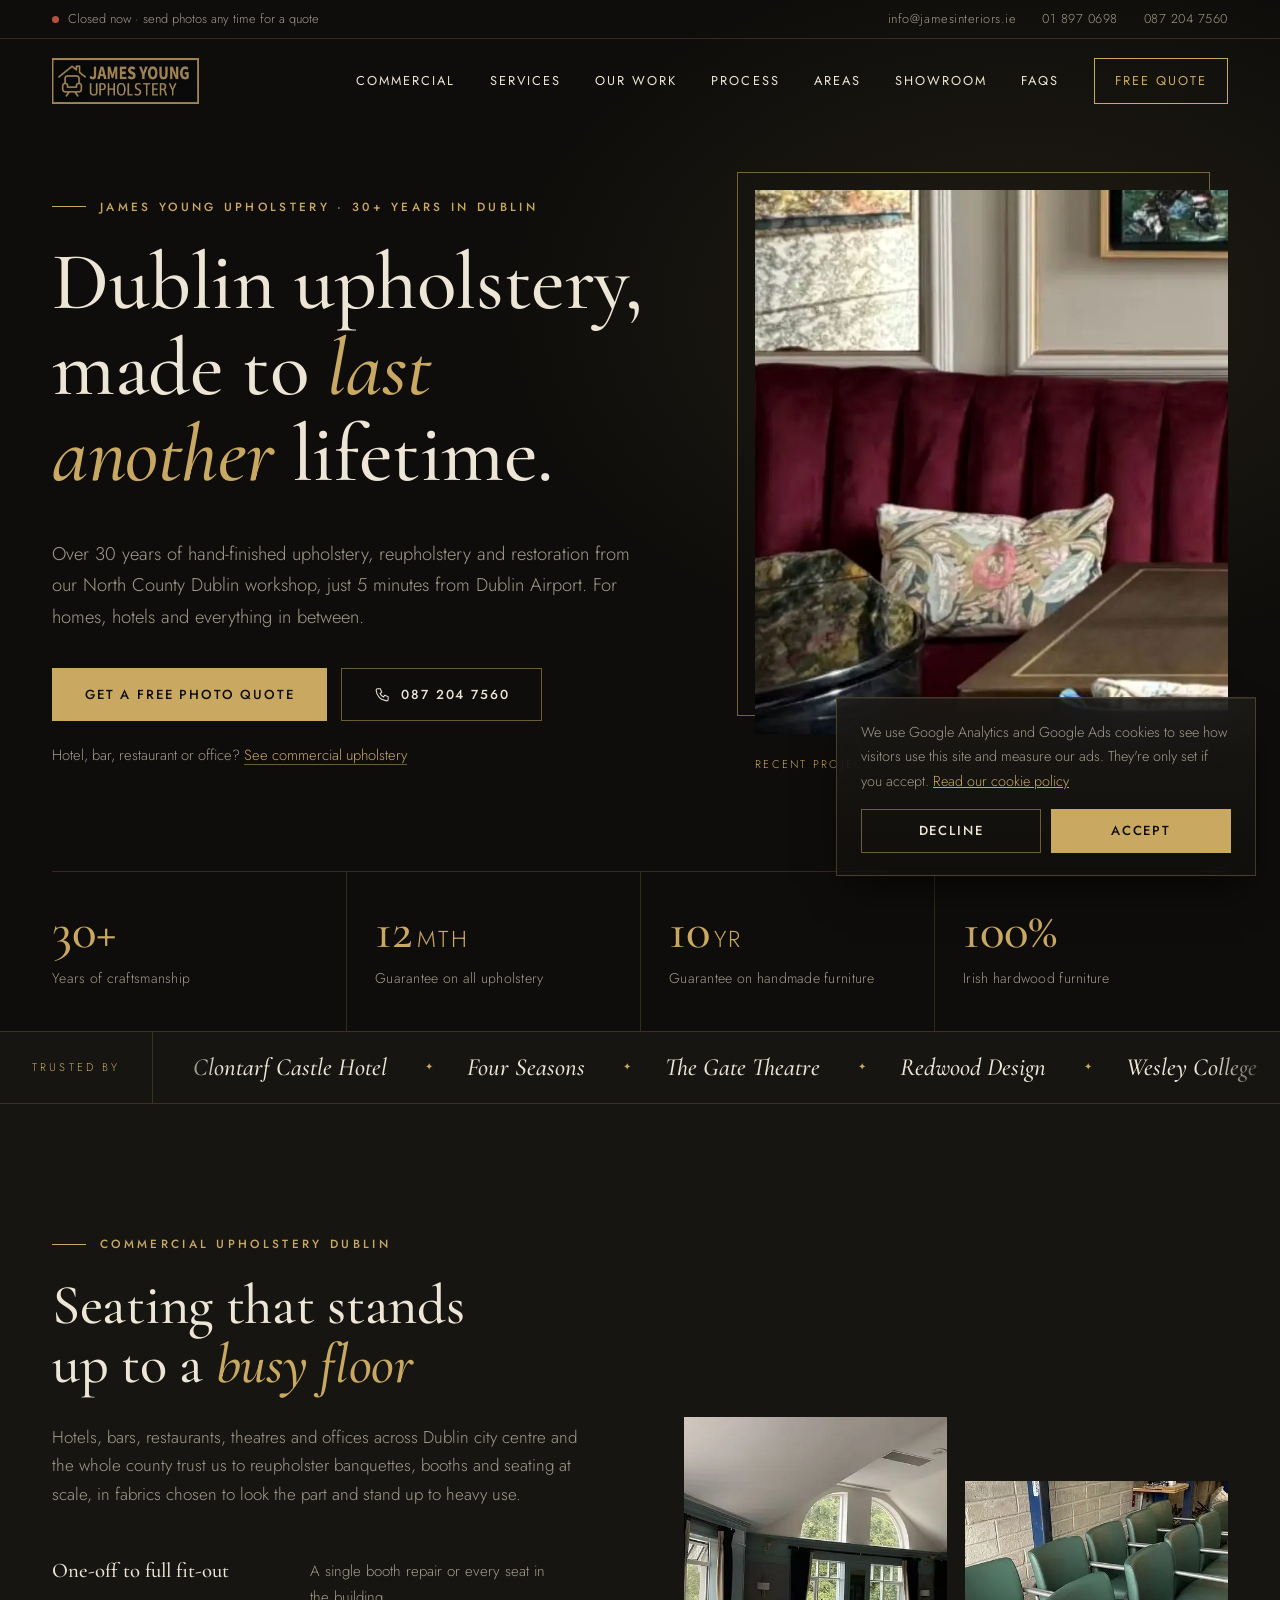
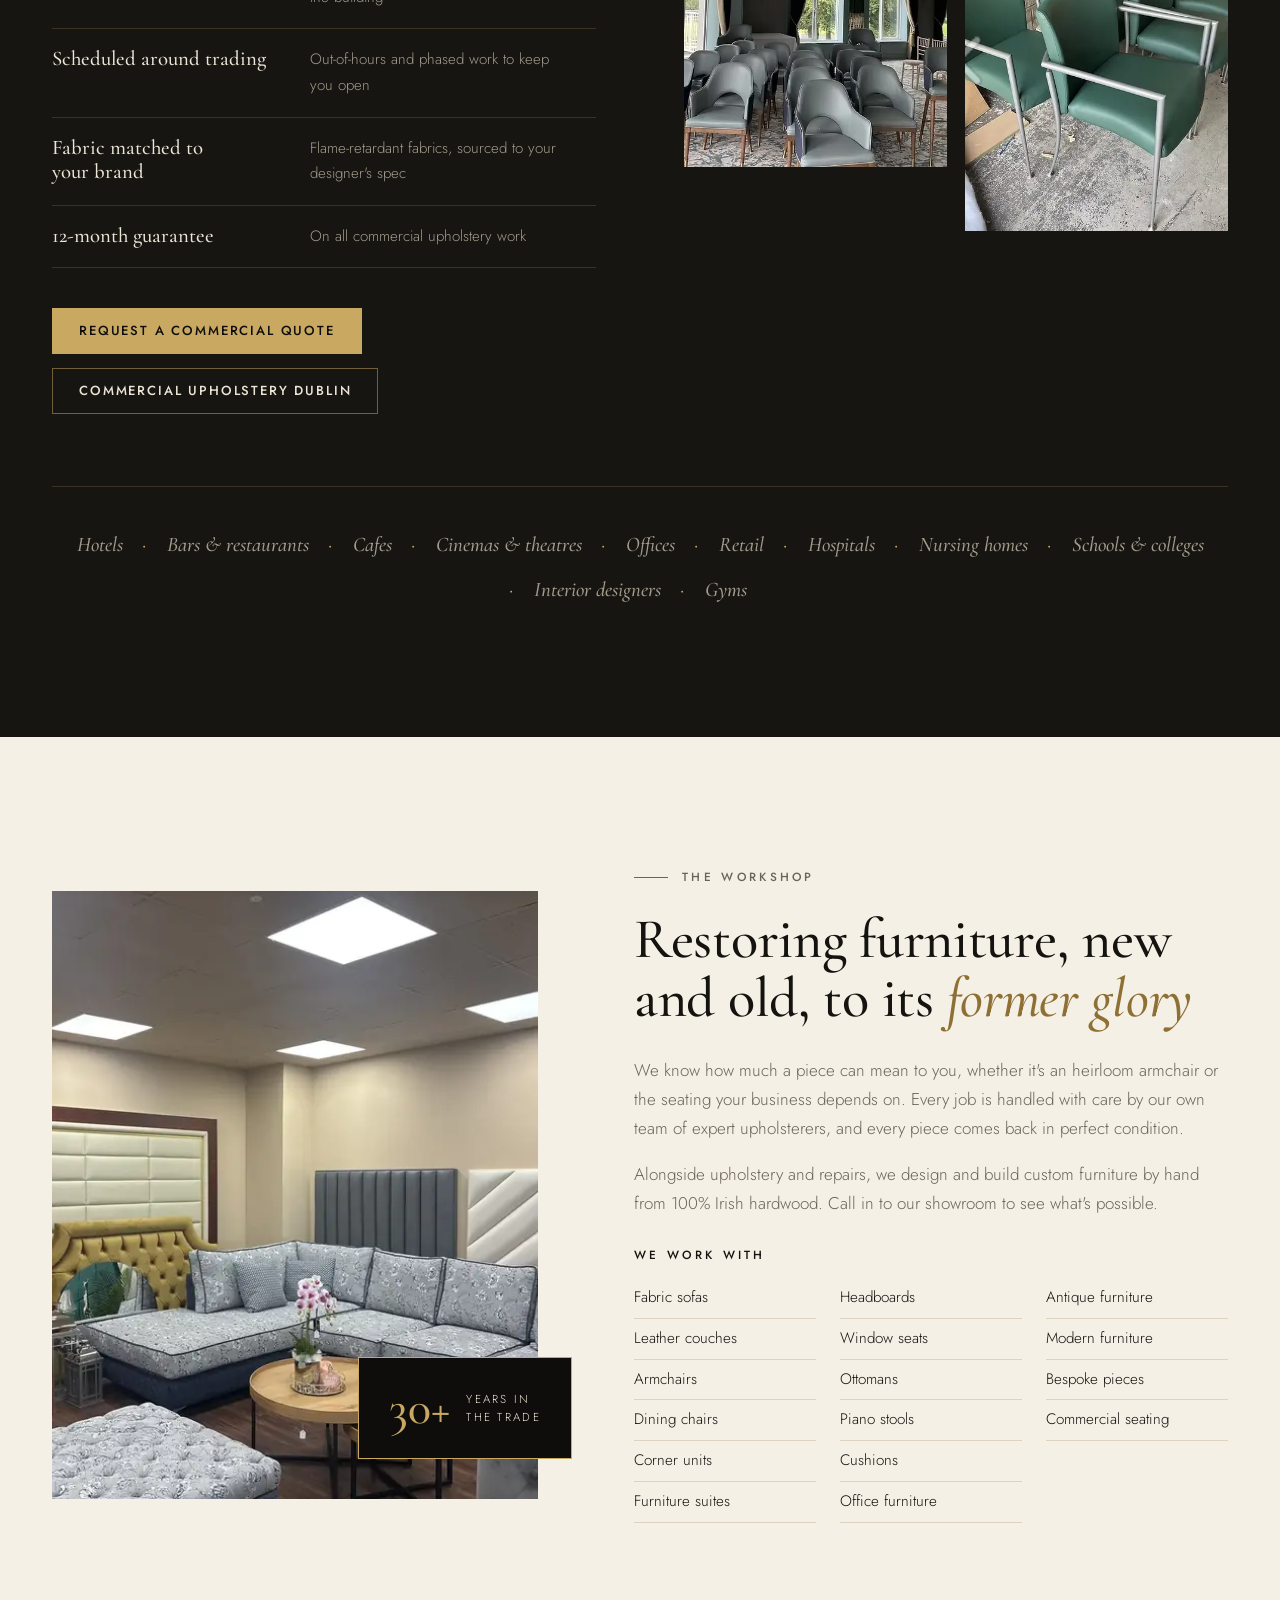
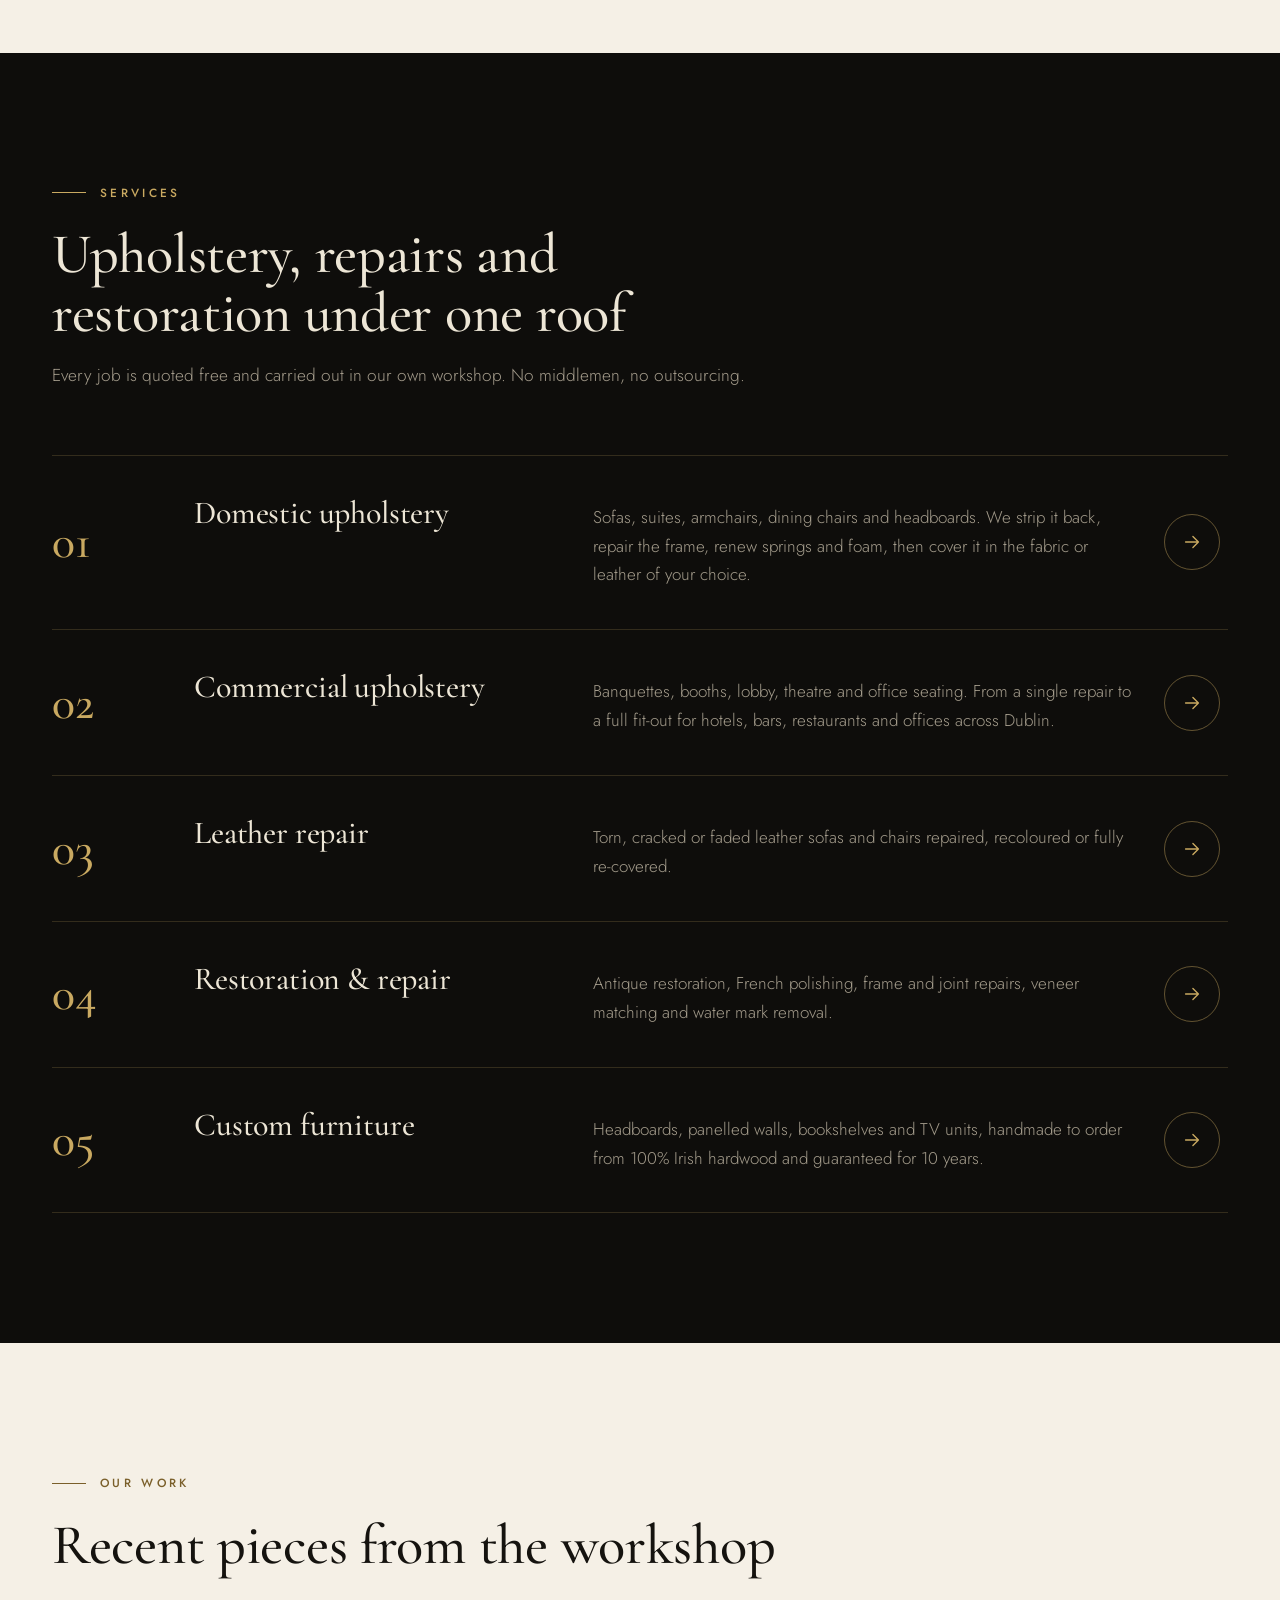
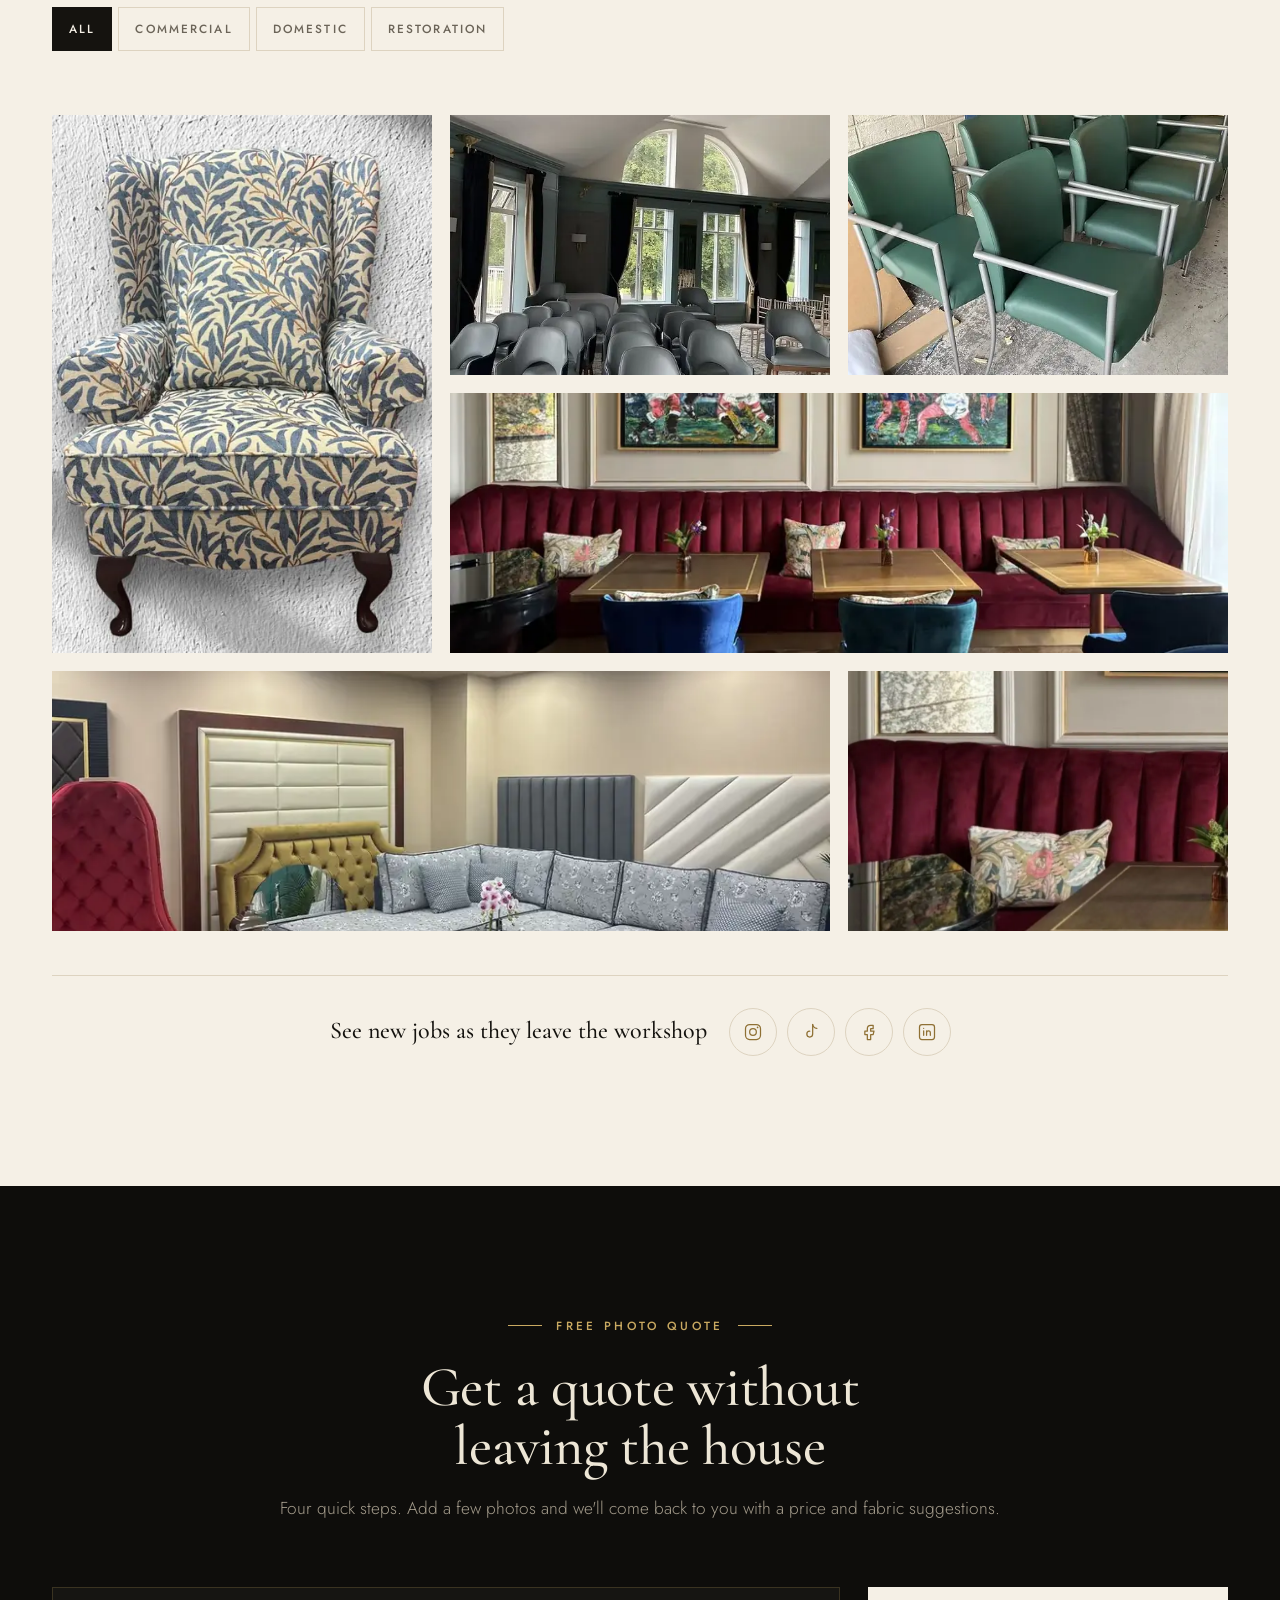
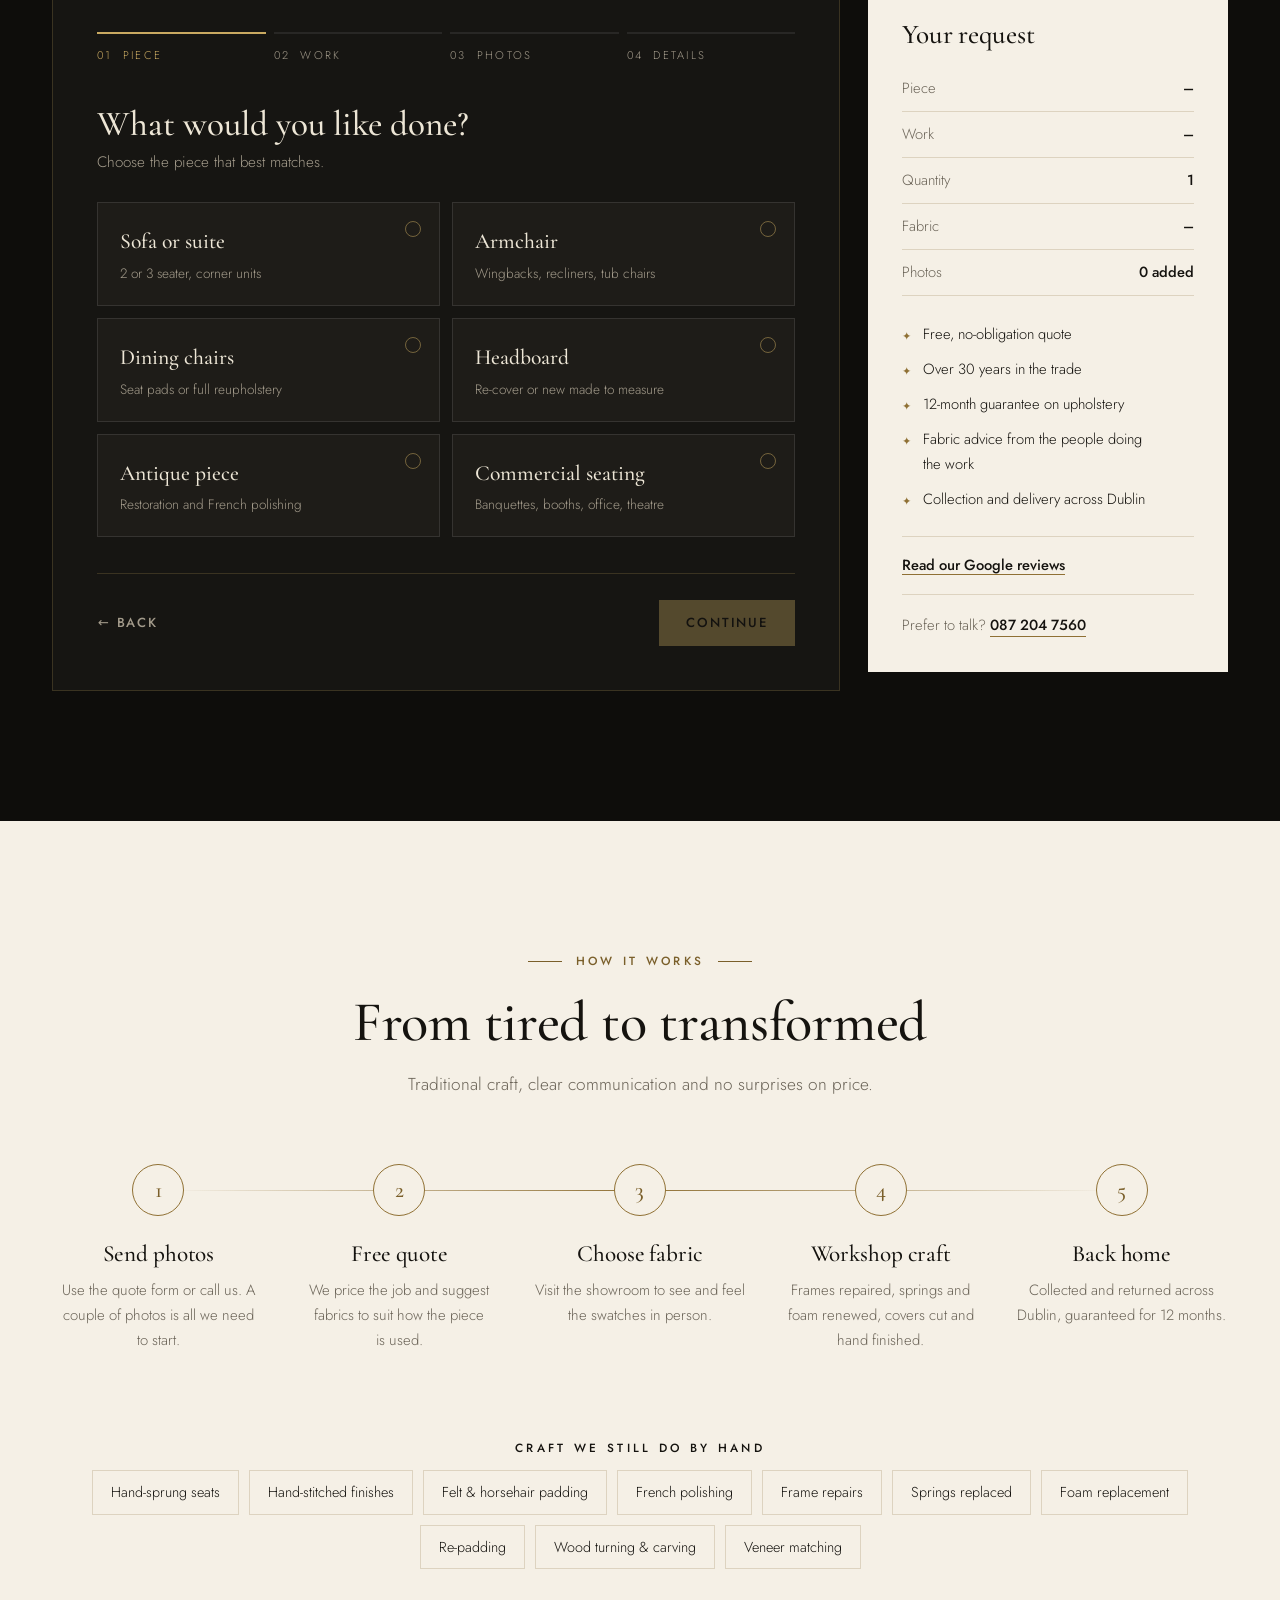
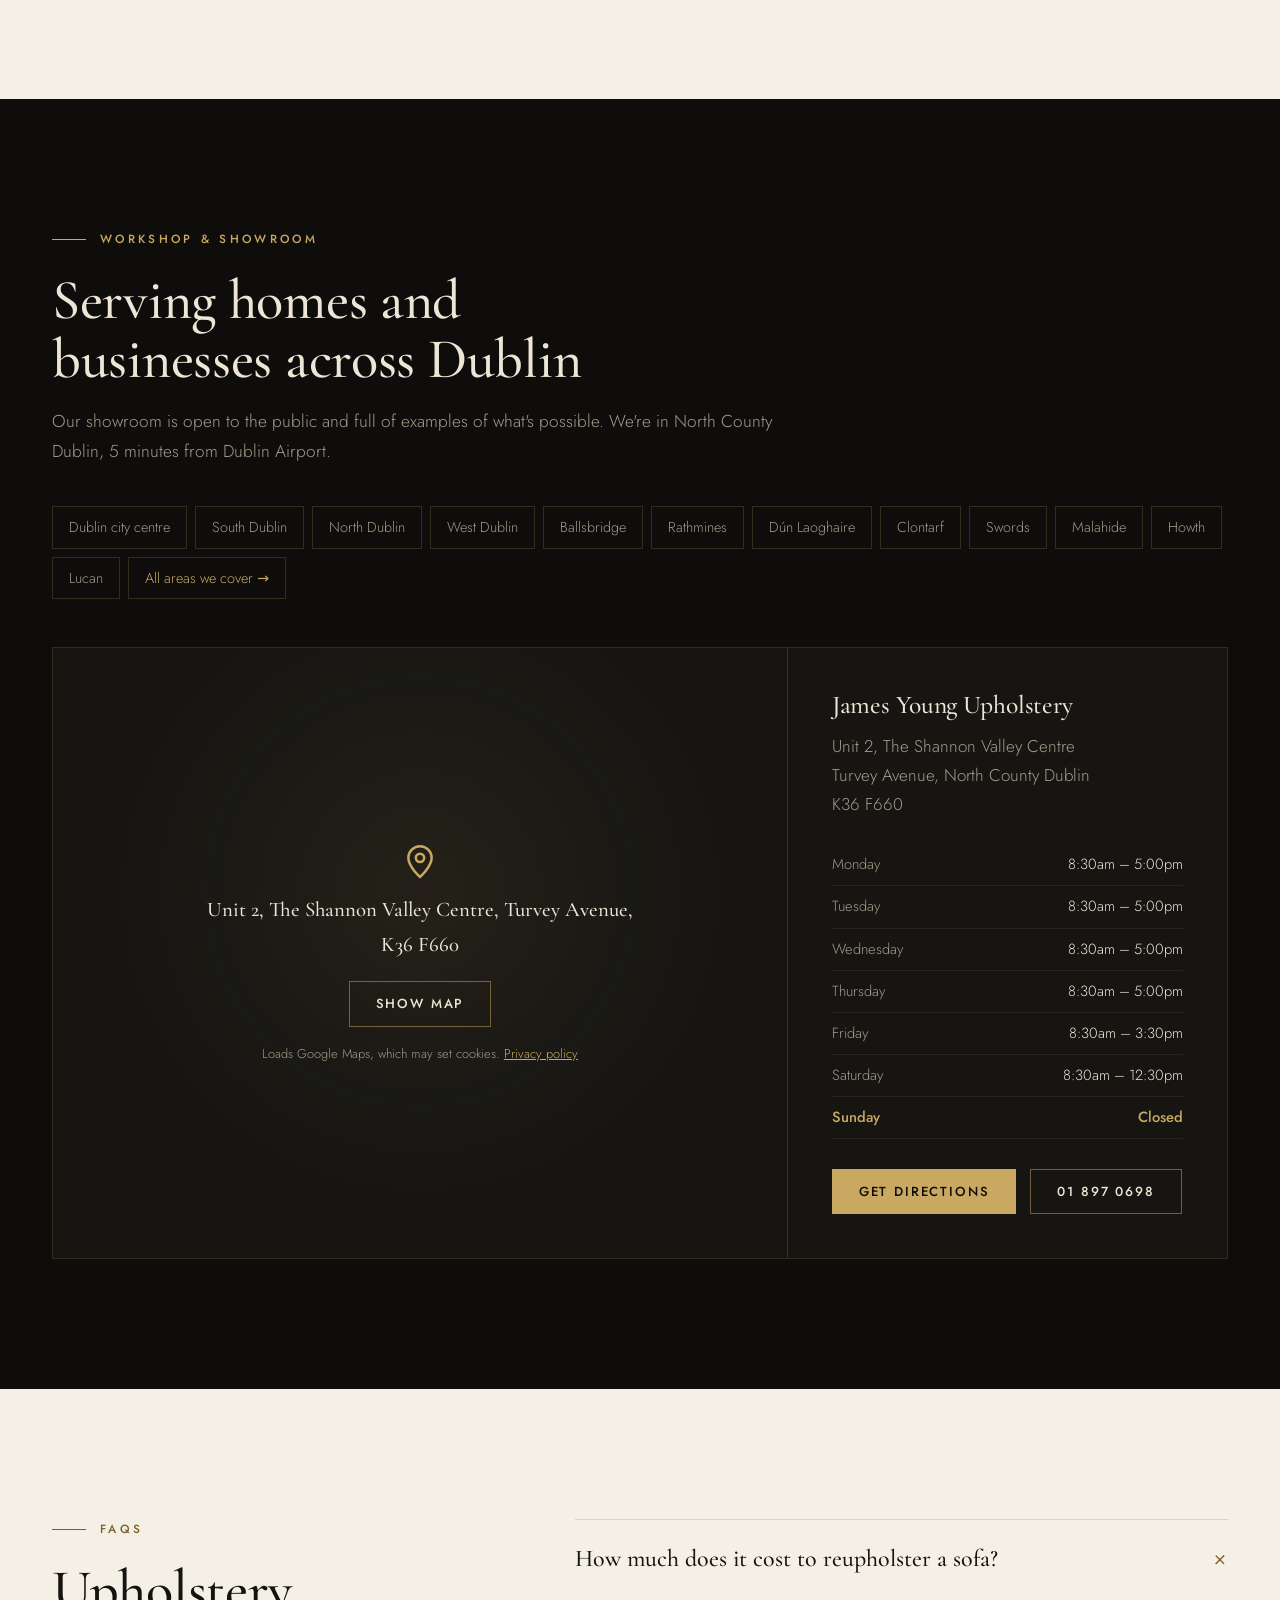
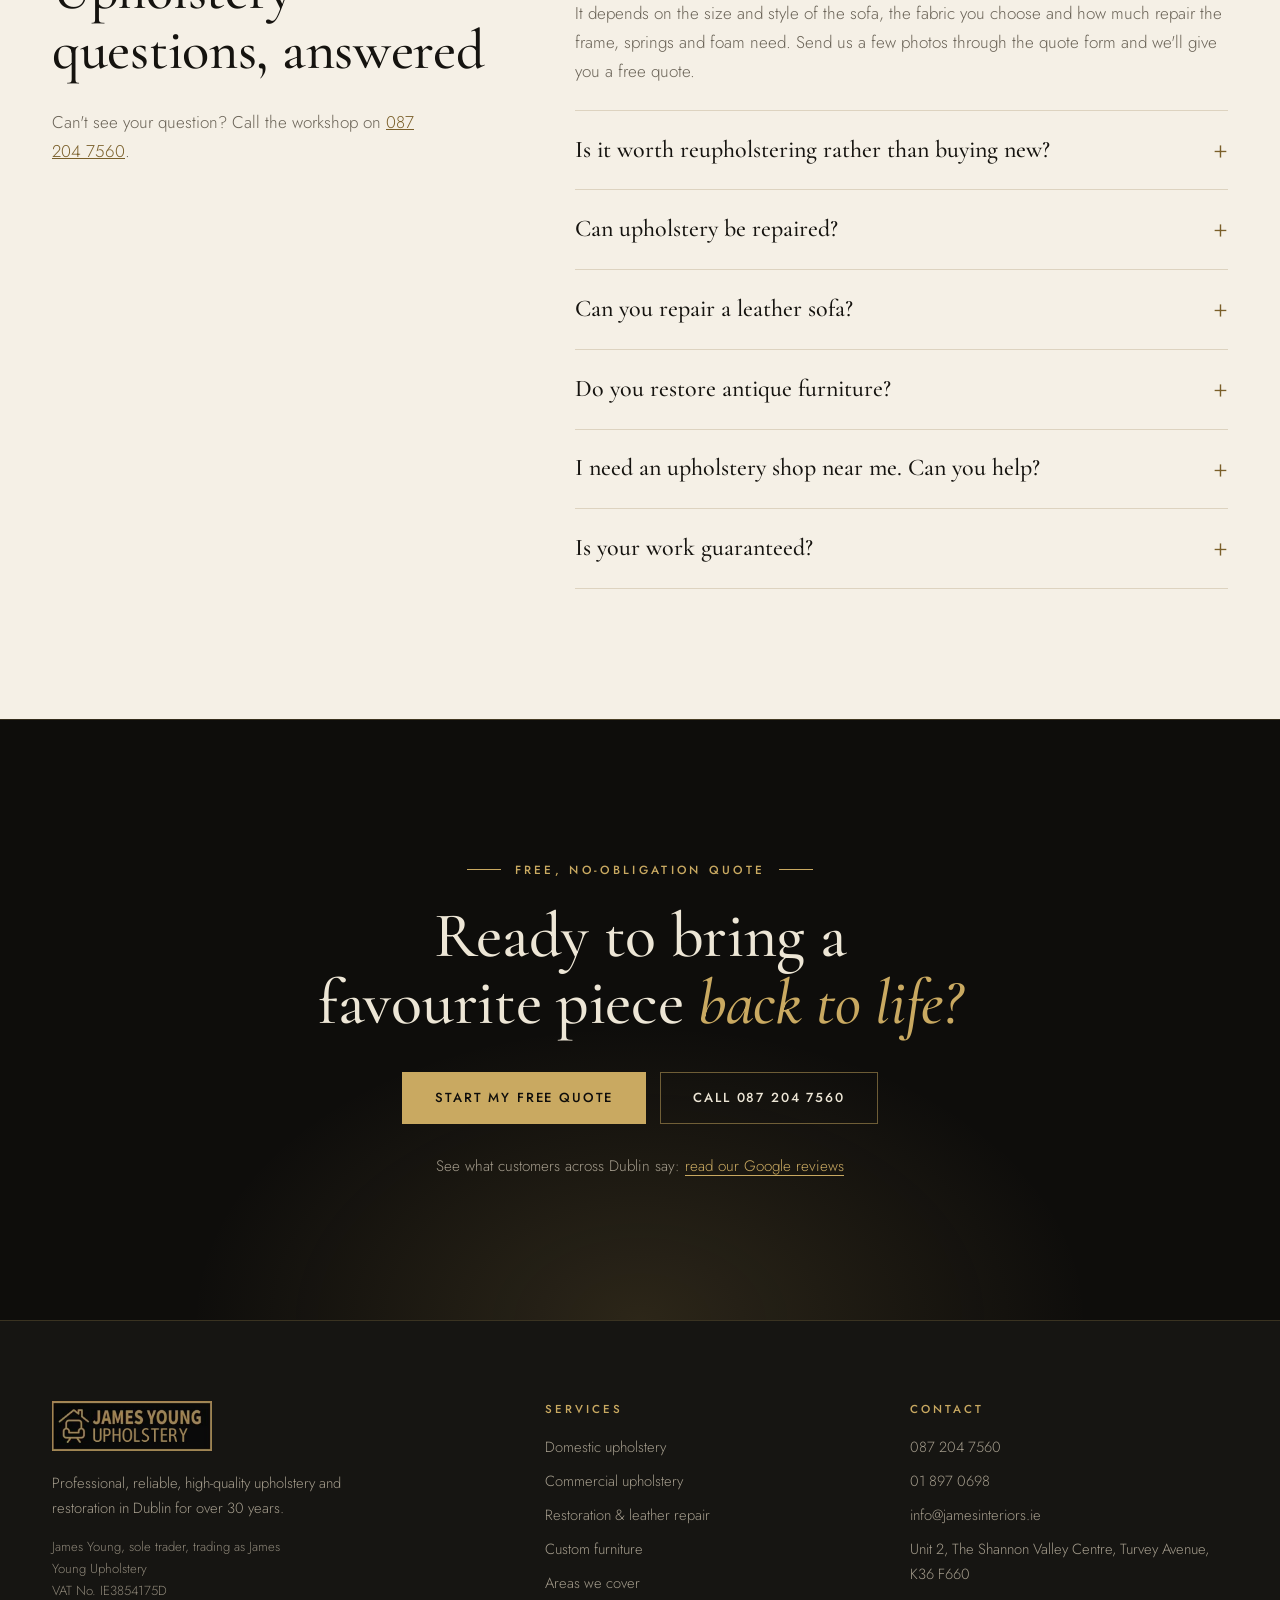
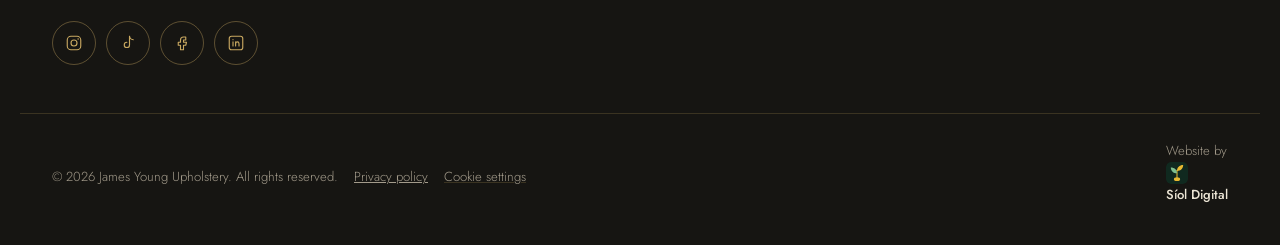
==== commit 6a325616: "Finish spec gaps found by testing in real Chrome - Footer headings are h3 so no page skips a heading" ====
--- a/JamesYoung/index.html
+++ b/JamesYoung/index.html
@@ -717,7 +717,7 @@
 </div>
 
 <div class="cookie" id="cookie" role="region" aria-label="Cookie choice" hidden>
-  <p>We use Google Analytics and Google Ads cookies to see how visitors use this site and measure our ads. They're only set if you accept. <a href="/privacy#cookies">Learn more</a></p>
+  <p>We use Google Analytics and Google Ads cookies to see how visitors use this site and measure our ads. They're only set if you accept. <a href="/privacy#cookies">Read our cookie policy</a></p>
   <div class="cookie__btns">
     <button type="button" class="btn btn--outline" data-consent="no">Decline</button>
     <button type="button" class="btn btn--gold" data-consent="yes">Accept</button>
--- a/JamesYoung/styles.css
+++ b/JamesYoung/styles.css
@@ -658,9 +658,7 @@
 .done__btns { display: flex; flex-wrap: wrap; justify-content: center; gap: 12px; margin-bottom: 14px; }
 .done__status { min-height: 1.7em; margin-bottom: 14px; color: var(--gold); font-size: .92rem; }
 
-/* ---------- Page-to-page and scroll motion ---------- */
-@view-transition { navigation: auto; }
-::view-transition-old(root), ::view-transition-new(root) { animation-duration: .22s; }
+/* ---------- Scroll motion ---------- */
 @keyframes reveal-in { from { opacity: 0; transform: translateY(24px); } }
 /* Where the browser can tie animation to scroll position, reveals follow the scroll itself.
    Elsewhere the IntersectionObserver in common.js adds .is-in, as before. */
@@ -671,7 +669,6 @@
   }
 }
 @media (prefers-reduced-motion: reduce) {
-  @view-transition { navigation: none; }
   .svc__no, .svc__main, .float-cta { transition: none; }
 }
 
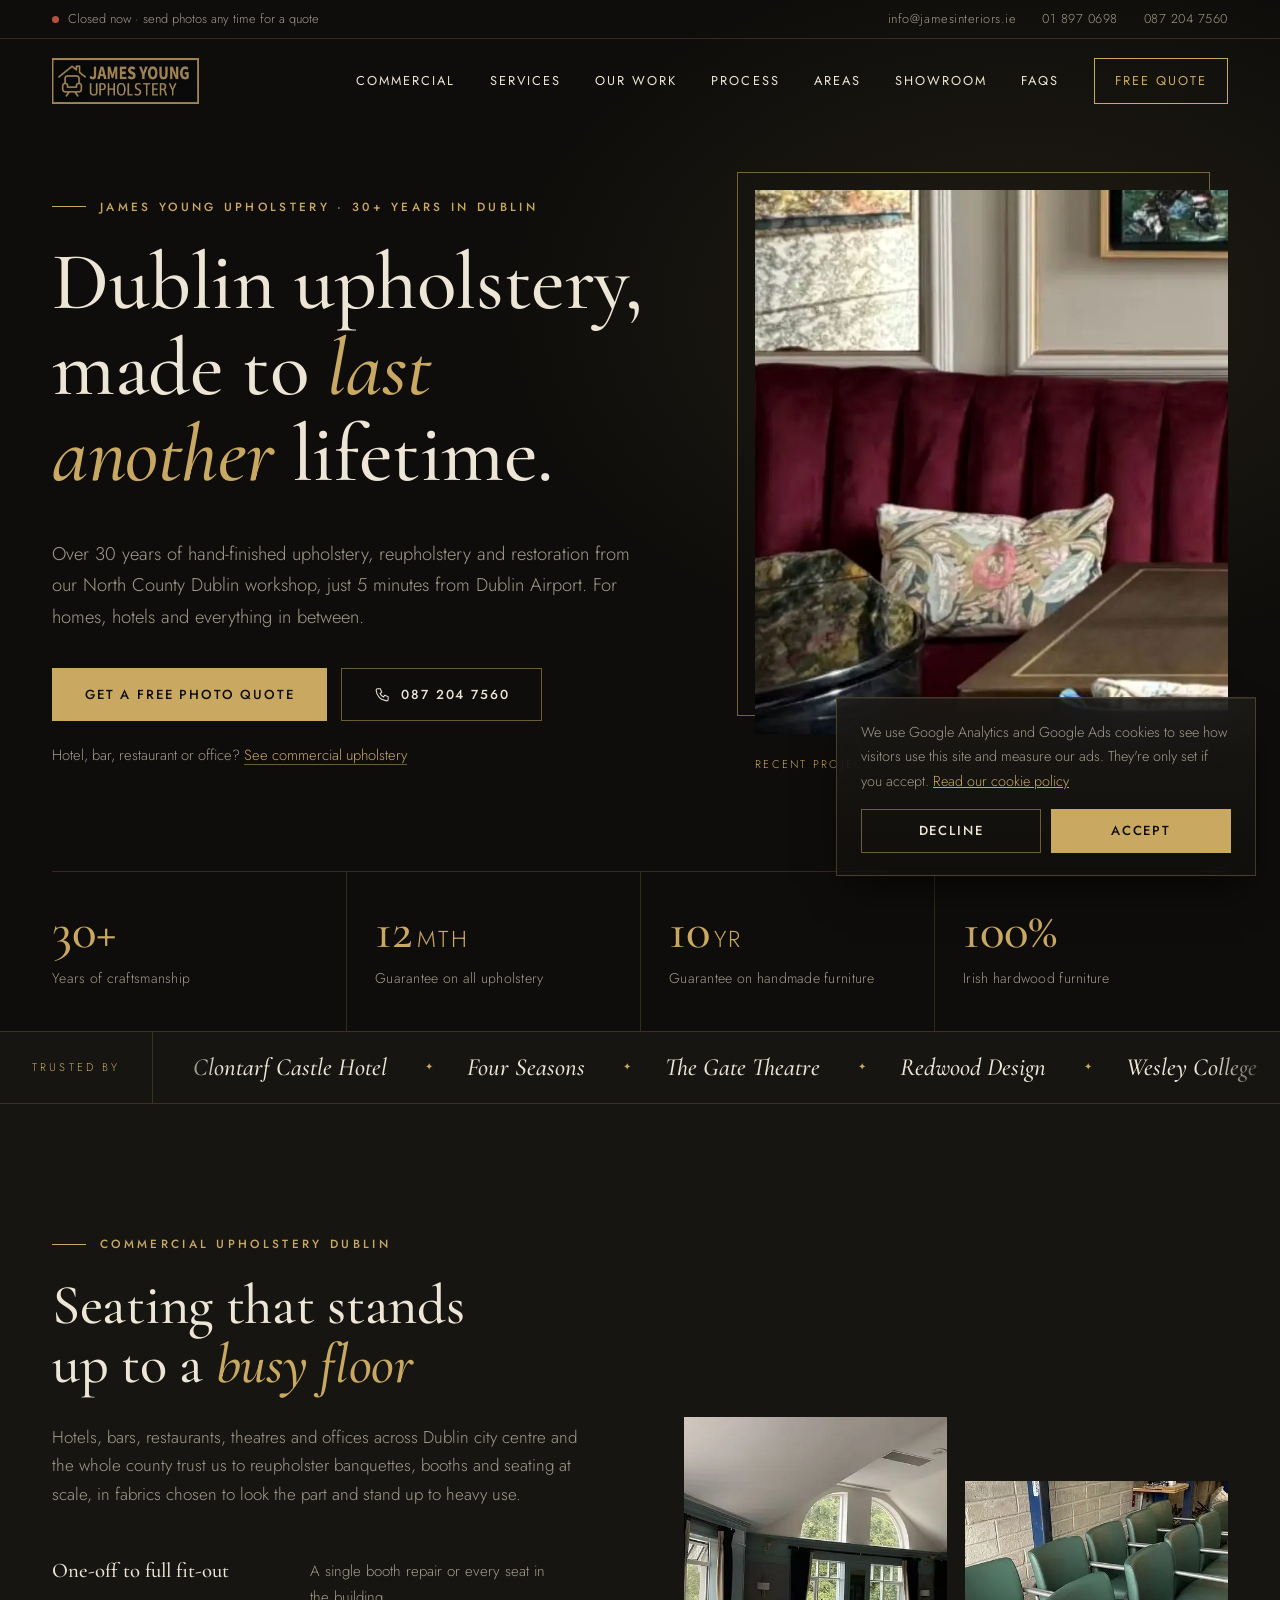
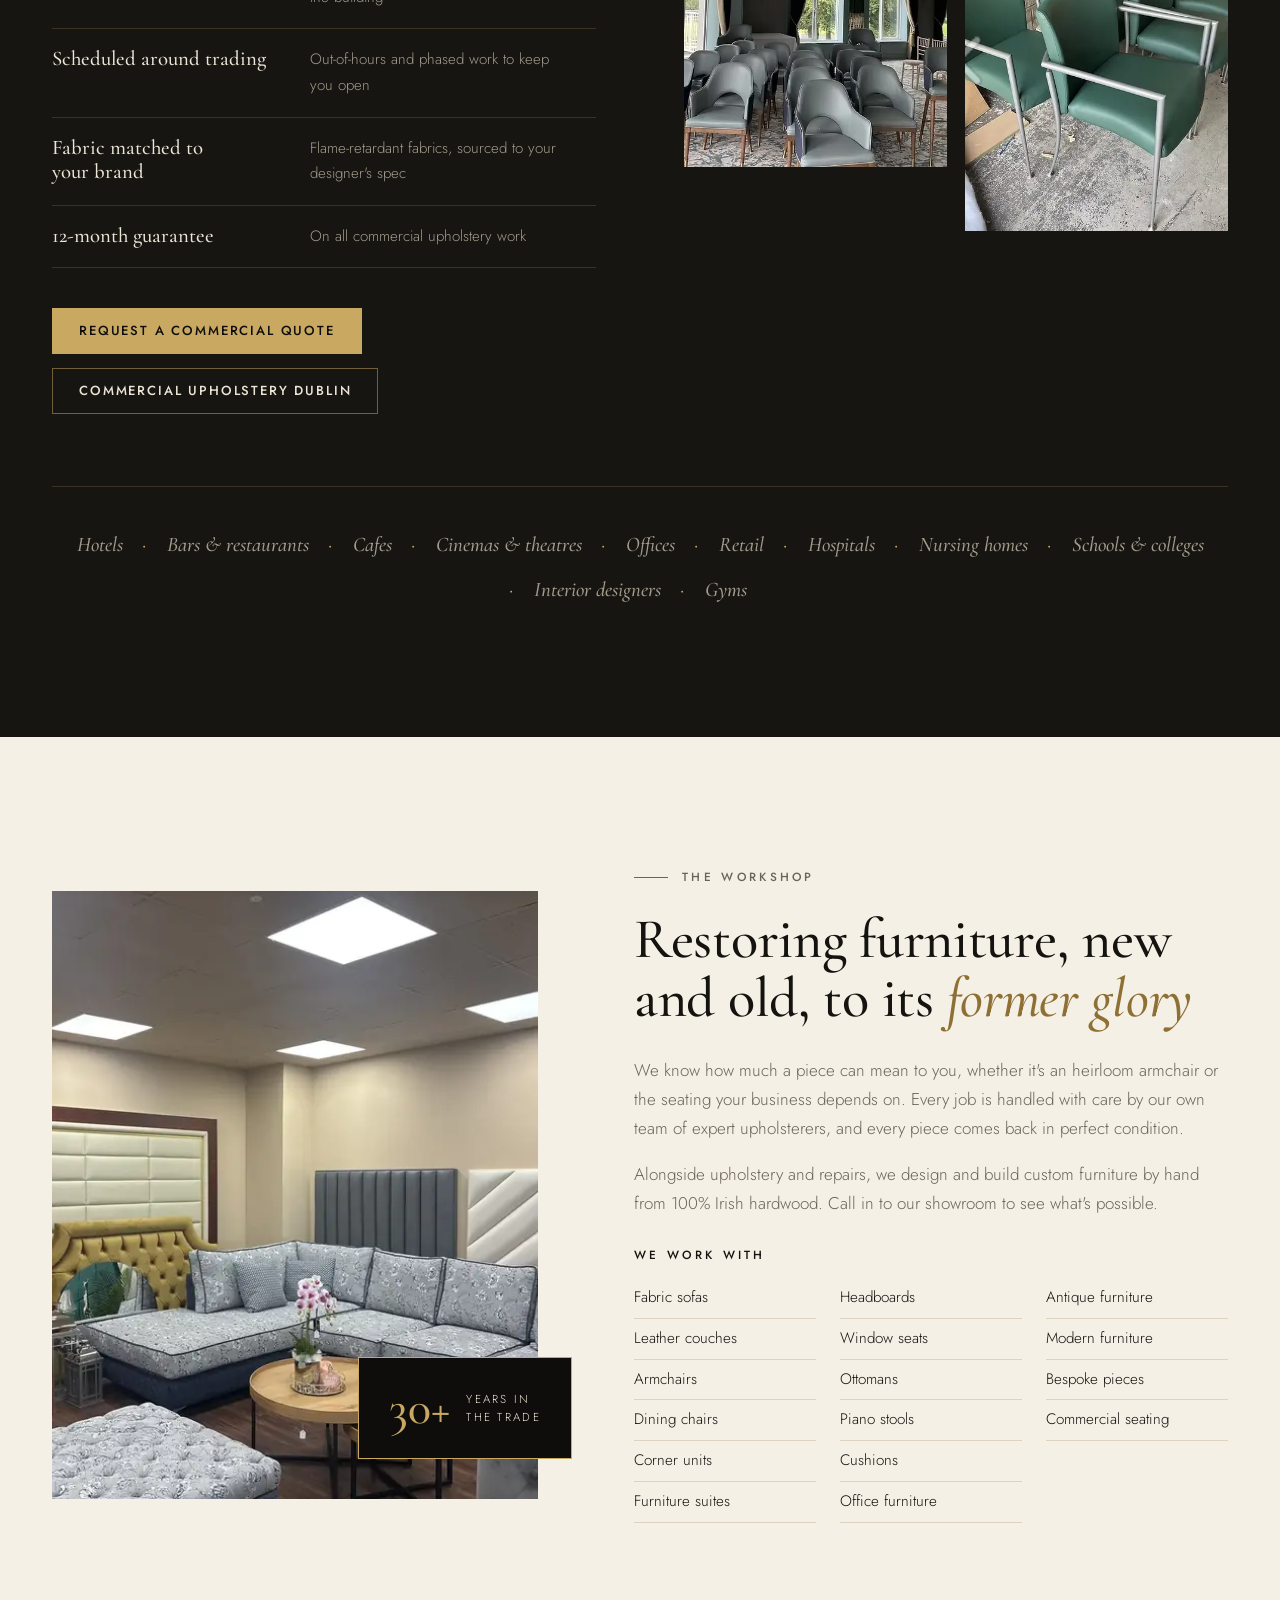
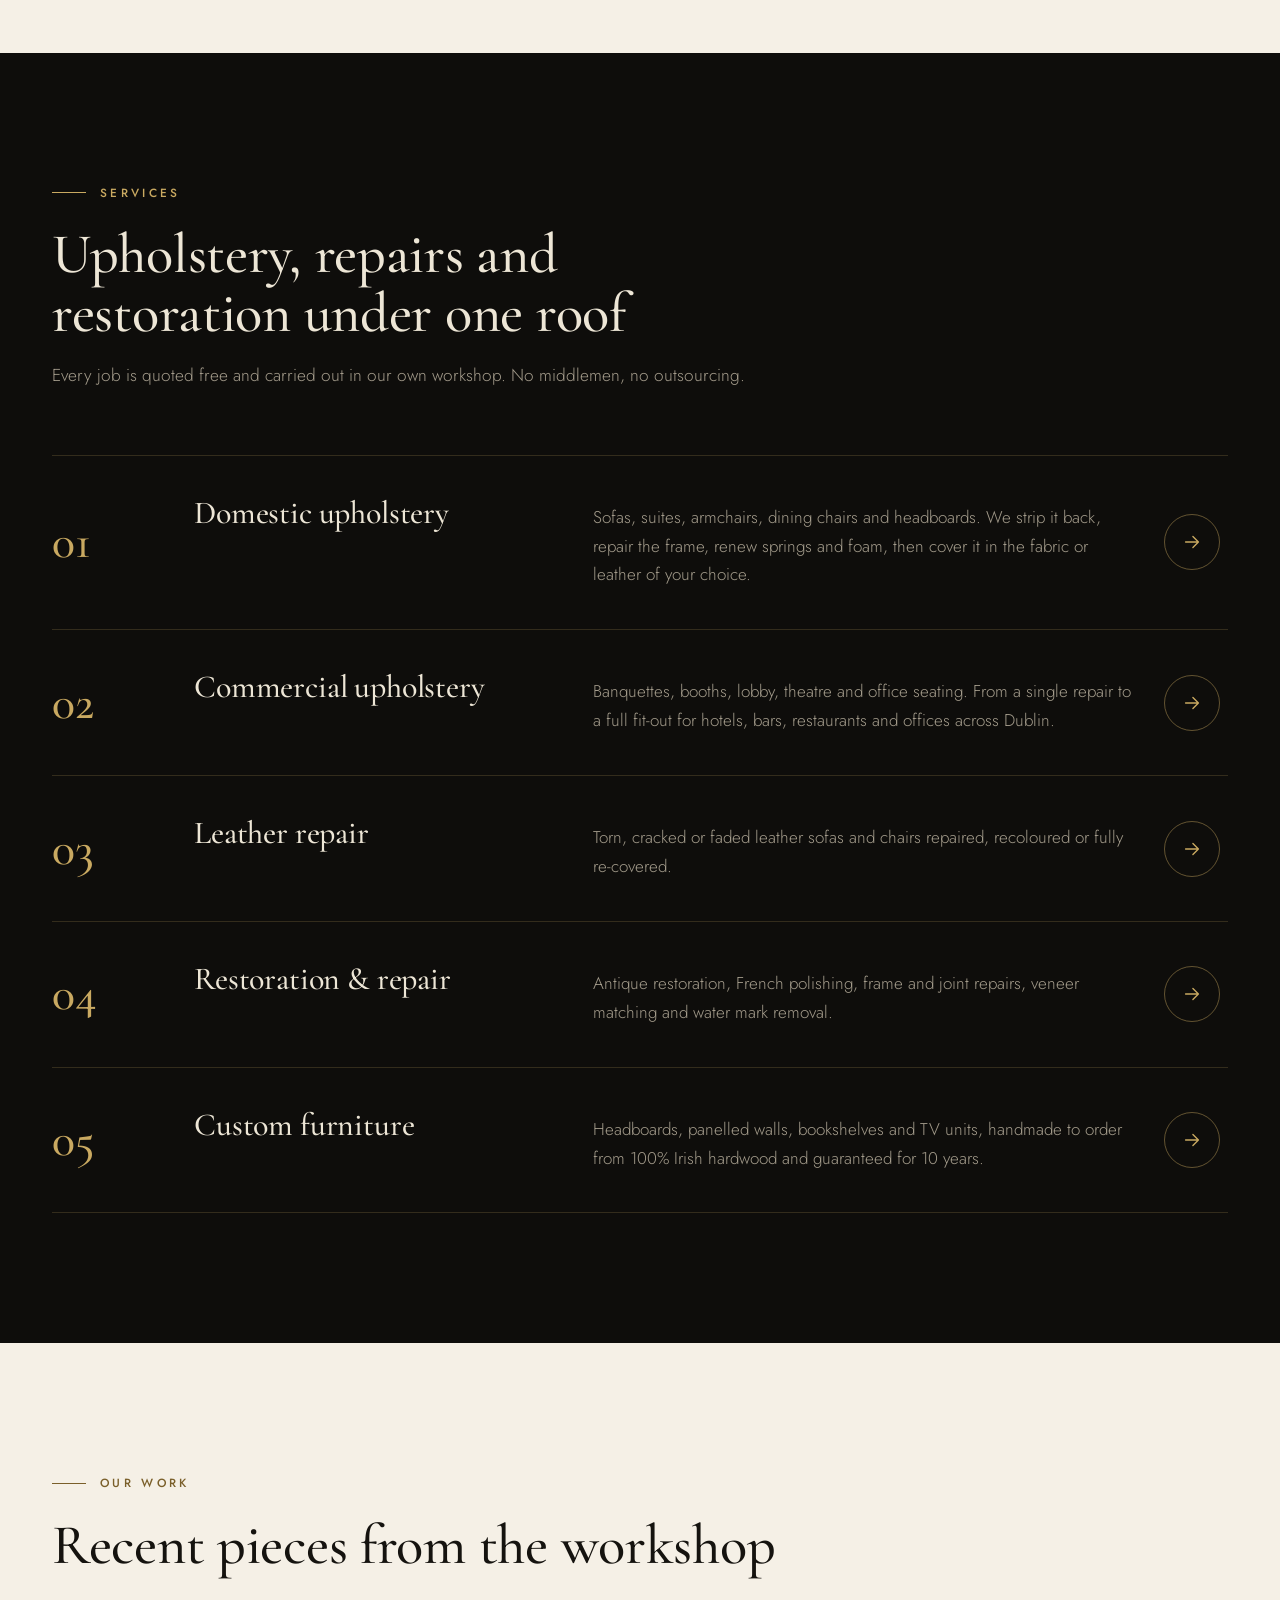
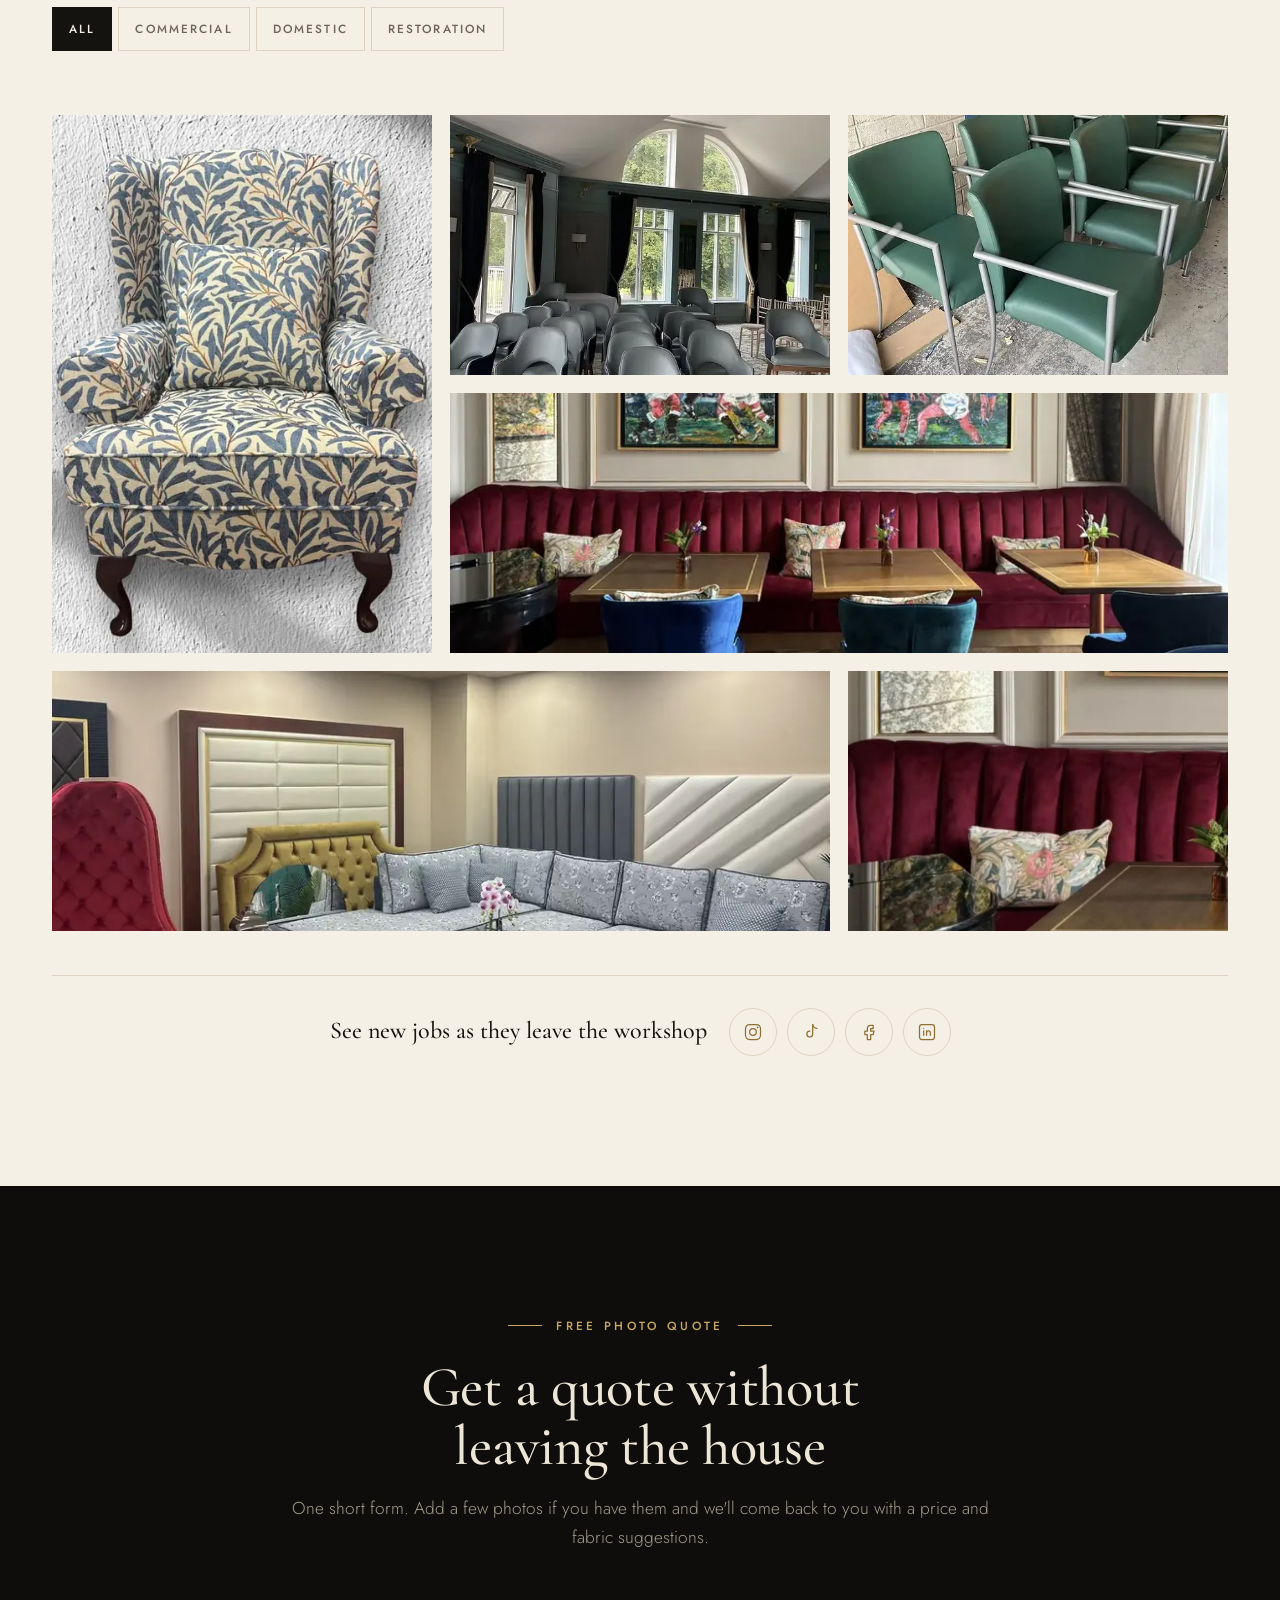
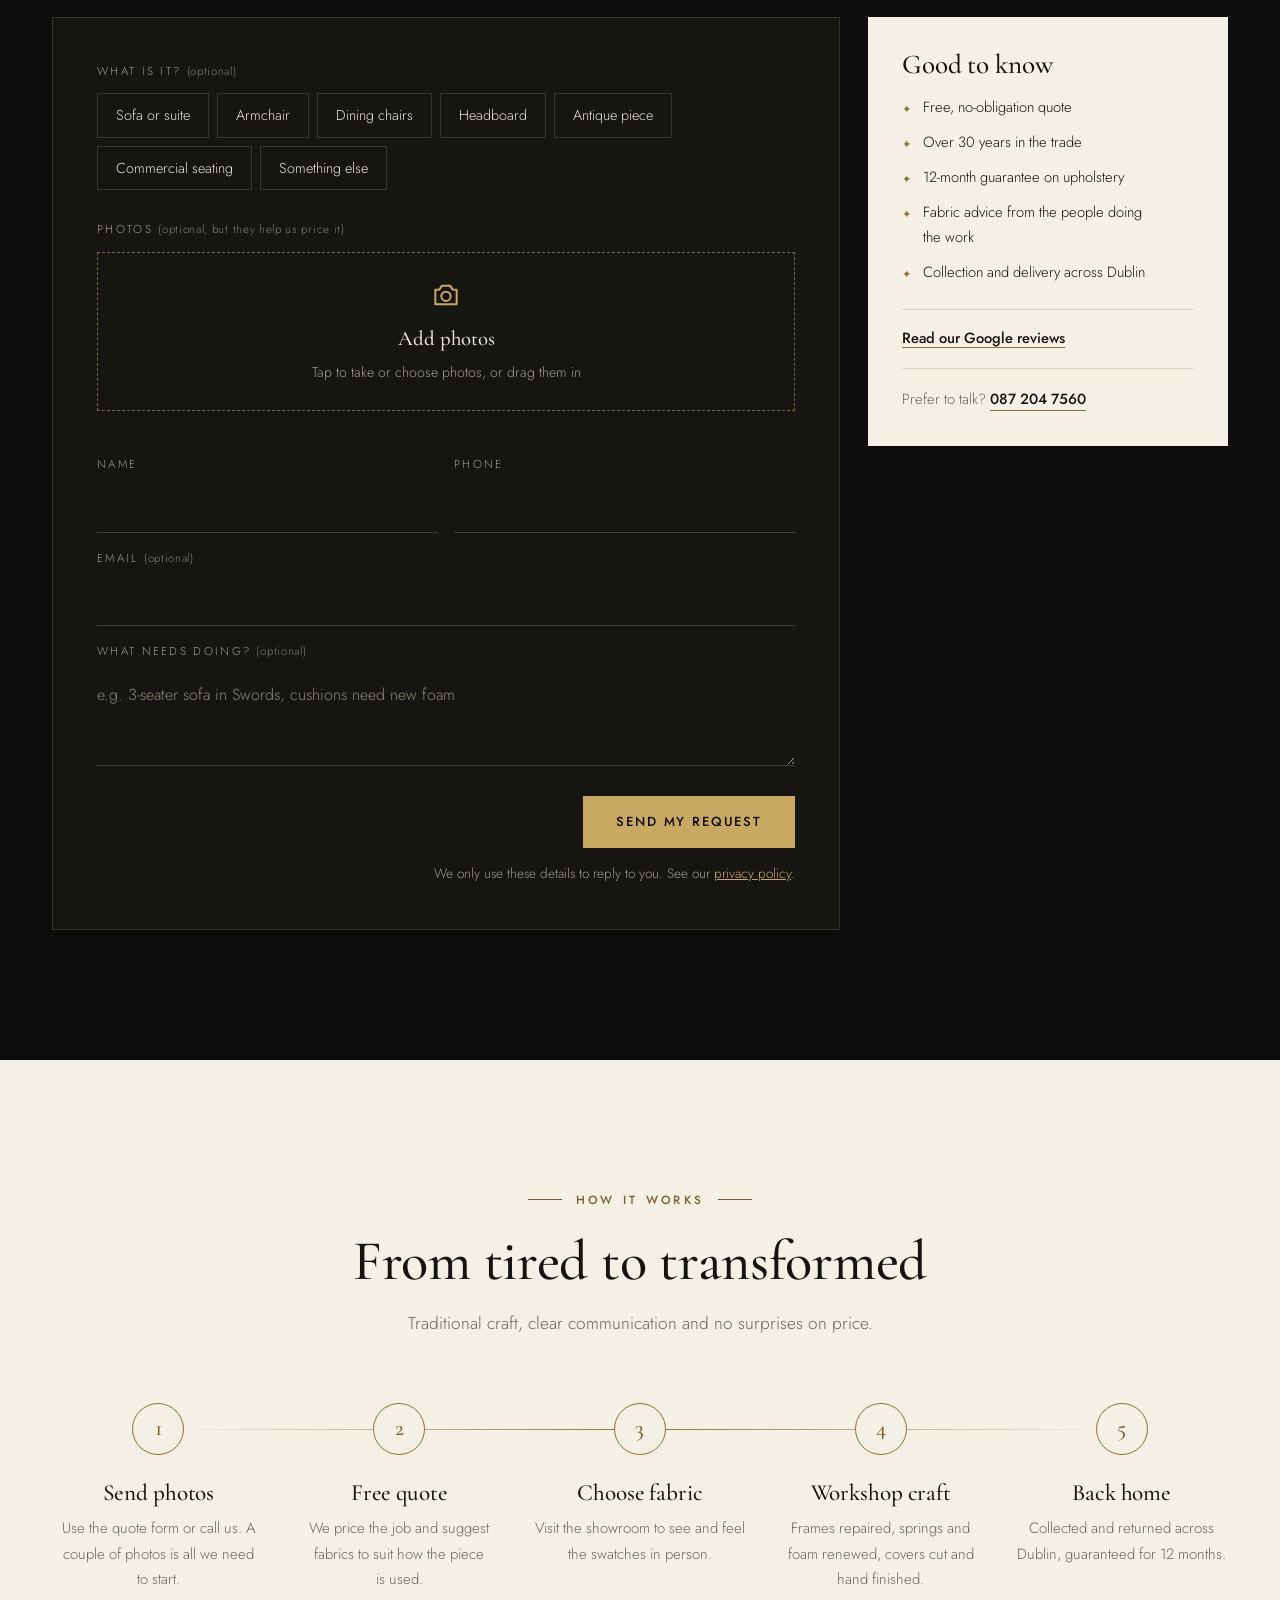
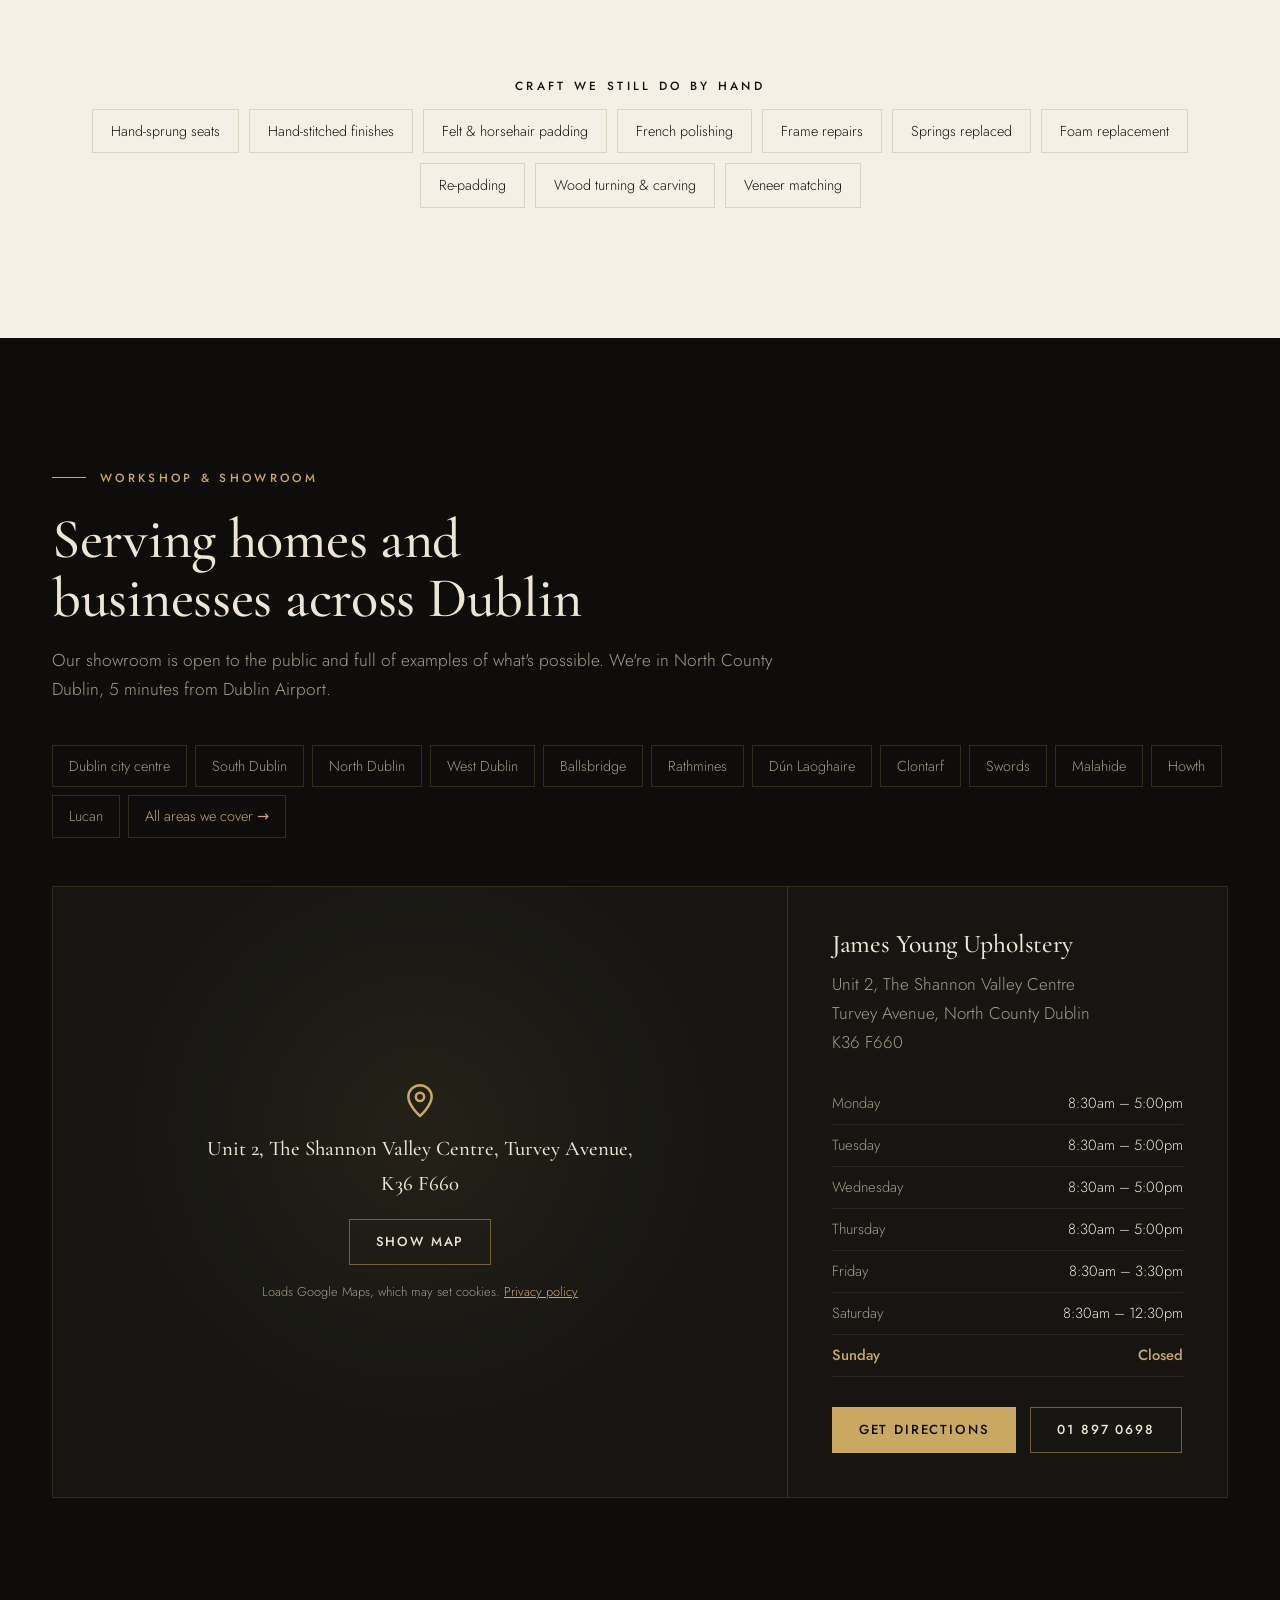
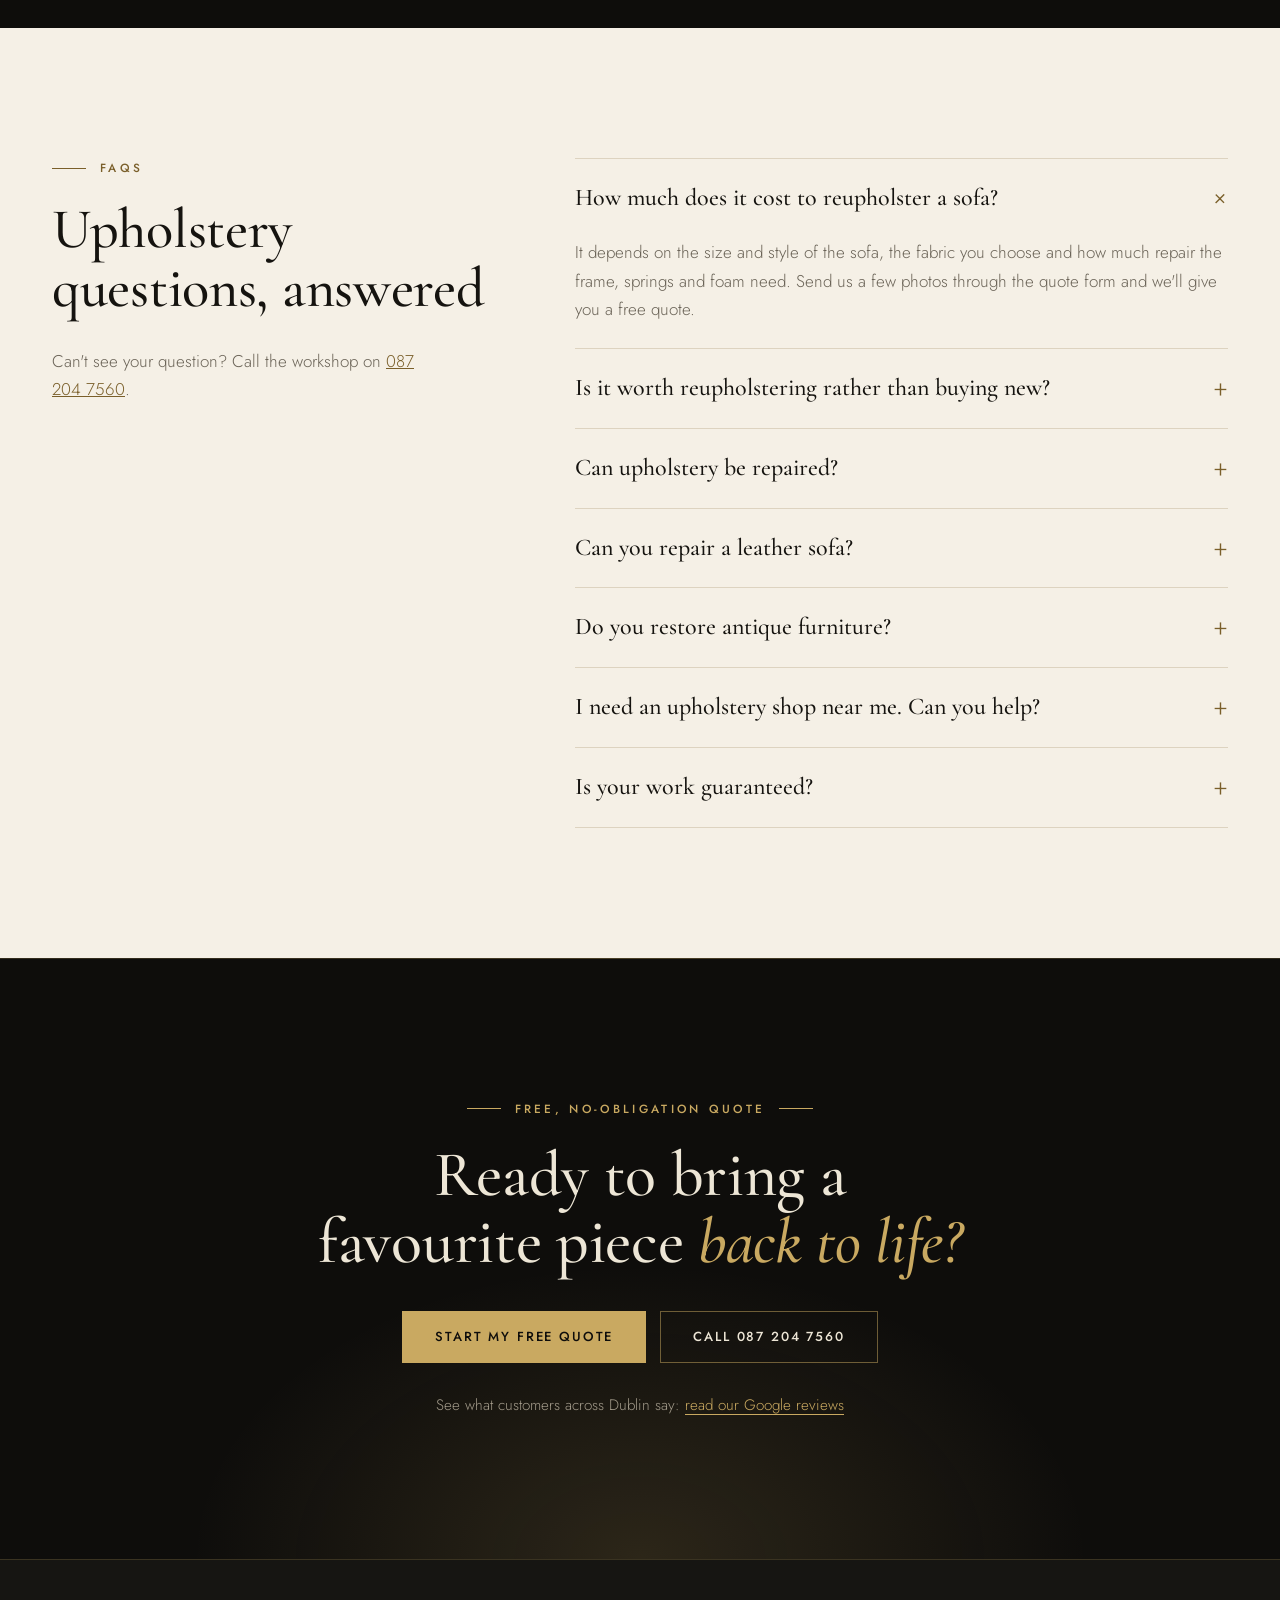
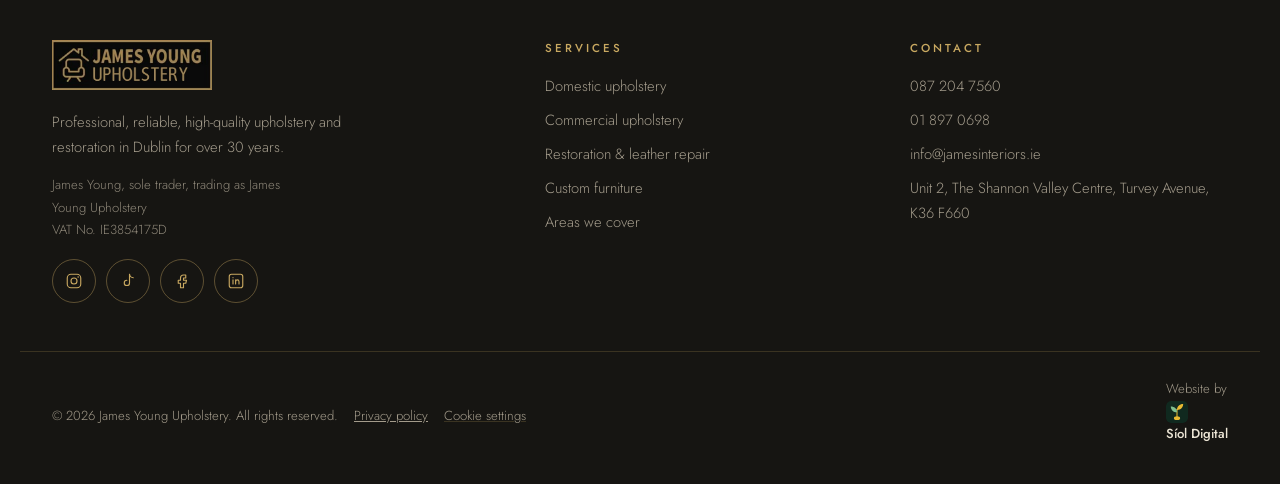
==== commit 5a5d75b0: "Make the quote form one simple screen The four-step wizard is replaced by a single form. Only name a" ====
--- a/JamesYoung/index.html
+++ b/JamesYoung/index.html
@@ -441,87 +441,59 @@
   <button type="button" class="lightbox__nav lightbox__next" id="lbNext" aria-label="Next photo">›</button>
 </dialog>
 
-<!-- Quote wizard -->
+<!-- Quote form: one screen. Only name and phone are required. -->
 <section class="section" id="quote">
   <div class="wrap">
     <div class="head head--center reveal">
       <p class="kicker">Free photo quote</p>
       <h2>Get a quote without leaving the house</h2>
-      <p class="muted">Four quick steps. Add a few photos and we'll come back to you with a price and fabric suggestions.</p>
+      <p class="muted">One short form. Add a few photos if you have them and we'll come back to you with a price and fabric suggestions.</p>
     </div>
 
     <div class="quote">
-      <form class="wizard" id="wizard" novalidate>
-        <p class="wizard__count" id="stepNote" aria-live="polite">Step 1 of 4</p>
-        <ol class="wizard__bar" aria-hidden="true"><li class="on">Piece</li><li>Work</li><li>Photos</li><li>Details</li></ol>
-
-        <fieldset class="step is-active" data-step="1">
-          <legend>What would you like done?</legend>
-          <p class="hint">Choose the piece that best matches.</p>
-          <div class="choices">
-            <label class="choice"><input type="radio" name="piece" value="Sofa or suite"><span class="choice__in"><b>Sofa or suite</b><small>2 or 3 seater, corner units</small></span></label>
-            <label class="choice"><input type="radio" name="piece" value="Armchair"><span class="choice__in"><b>Armchair</b><small>Wingbacks, recliners, tub chairs</small></span></label>
-            <label class="choice"><input type="radio" name="piece" value="Dining chairs"><span class="choice__in"><b>Dining chairs</b><small>Seat pads or full reupholstery</small></span></label>
-            <label class="choice"><input type="radio" name="piece" value="Headboard"><span class="choice__in"><b>Headboard</b><small>Re-cover or new made to measure</small></span></label>
-            <label class="choice"><input type="radio" name="piece" value="Antique piece"><span class="choice__in"><b>Antique piece</b><small>Restoration and French polishing</small></span></label>
-            <label class="choice"><input type="radio" name="piece" value="Commercial seating"><span class="choice__in"><b>Commercial seating</b><small>Banquettes, booths, office, theatre</small></span></label>
-          </div>
-        </fieldset>
-
-        <fieldset class="step" data-step="2">
-          <legend>What does it need?</legend>
-          <p class="hint">Pick the closest option and tell us how many.</p>
-          <div class="choices">
-            <label class="choice"><input type="radio" name="work" value="Full reupholstery"><span class="choice__in"><b>Full reupholstery</b><small>New fabric, padding and springs as needed</small></span></label>
-            <label class="choice"><input type="radio" name="work" value="Re-cover only"><span class="choice__in"><b>Re-cover only</b><small>Fresh fabric, structure is sound</small></span></label>
-            <label class="choice"><input type="radio" name="work" value="Repair"><span class="choice__in"><b>Repair</b><small>Frame, springs, foam or a tear</small></span></label>
-            <label class="choice"><input type="radio" name="work" value="Not sure"><span class="choice__in"><b>Not sure</b><small>We'll advise from your photos</small></span></label>
-          </div>
-          <div class="qty">
-            <span id="qtyLabel">How many pieces?</span>
-            <div class="qty__ctrl" role="group" aria-labelledby="qtyLabel">
-              <button type="button" data-qty="-1" aria-label="Fewer">−</button>
-              <output id="qty">1</output>
-              <button type="button" data-qty="1" aria-label="More">+</button>
+      <form class="wizard qform" id="wizard" novalidate>
+        <div class="qform__body">
+          <div class="qf">
+            <p class="qf__label" id="pieceLabel">What is it? <small>(optional)</small></p>
+            <div class="chips" role="radiogroup" aria-labelledby="pieceLabel">
+              <label><input type="radio" name="piece" value="Sofa or suite"><span>Sofa or suite</span></label>
+              <label><input type="radio" name="piece" value="Armchair"><span>Armchair</span></label>
+              <label><input type="radio" name="piece" value="Dining chairs"><span>Dining chairs</span></label>
+              <label><input type="radio" name="piece" value="Headboard"><span>Headboard</span></label>
+              <label><input type="radio" name="piece" value="Antique piece"><span>Antique piece</span></label>
+              <label><input type="radio" name="piece" value="Commercial seating"><span>Commercial seating</span></label>
+              <label><input type="radio" name="piece" value="Something else"><span>Something else</span></label>
             </div>
           </div>
-        </fieldset>
-
-        <fieldset class="step" data-step="3">
-          <legend>Fabric and photos</legend>
-          <p class="hint">Any idea of the look you're after? Not decided is fine, we'll advise.</p>
-          <div class="chips">
-            <label><input type="radio" name="fabric" value="Velvet"><span>Velvet</span></label>
-            <label><input type="radio" name="fabric" value="Linen"><span>Linen</span></label>
-            <label><input type="radio" name="fabric" value="Woven"><span>Woven</span></label>
-            <label><input type="radio" name="fabric" value="Boucle"><span>Boucle</span></label>
-            <label><input type="radio" name="fabric" value="Leather"><span>Leather</span></label>
-            <label><input type="radio" name="fabric" value="Not decided"><span>Not decided</span></label>
+
+          <div class="qf">
+            <p class="qf__label">Photos <small>(optional, but they help us price it)</small></p>
+            <label class="drop" id="drop">
+              <input type="file" id="photos" accept="image/*" multiple>
+              <svg viewBox="0 0 24 24" aria-hidden="true"><path d="M4 8h3l2-3h6l2 3h3v11H4z"/><circle cx="12" cy="13" r="3.5"/></svg>
+              <b>Add photos</b>
+              <small>Tap to take or choose photos, or drag them in</small>
+            </label>
+            <div class="thumbs" id="thumbs"></div>
           </div>
-          <label class="drop" id="drop">
-            <input type="file" id="photos" accept="image/*" multiple>
-            <svg viewBox="0 0 24 24" aria-hidden="true"><path d="M4 8h3l2-3h6l2 3h3v11H4z"/><circle cx="12" cy="13" r="3.5"/></svg>
-            <b>Add photos</b>
-            <small>Front, side and any damage. Tap or drag in.</small>
-          </label>
-          <div class="thumbs" id="thumbs"></div>
-        </fieldset>
-
-        <fieldset class="step" data-step="4">
-          <legend>Where should we send your quote?</legend>
-          <p class="hint">We only use these details to reply to you. See our <a href="/privacy">privacy policy</a>.</p>
+
           <div class="fields">
             <label>Name<input type="text" name="name" autocomplete="name" required></label>
             <label>Phone<input type="tel" name="phone" autocomplete="tel" inputmode="tel" required></label>
-            <label class="full">Email <small>(optional)</small><input type="email" name="email" autocomplete="email"></label>
-            <label class="full">Area <small>(optional)</small><input type="text" name="area" autocomplete="address-level2" placeholder="e.g. Swords, Malahide"></label>
-            <label class="full">Anything else? <small>(optional)</small><textarea name="notes" rows="3" placeholder="Size, condition, deadline…"></textarea></label>
+            <label class="full"><span>Email <small>(optional)</small></span><input type="email" name="email" autocomplete="email"></label>
+            <label class="full"><span>What needs doing? <small>(optional)</small></span><textarea name="notes" rows="3" placeholder="e.g. 3-seater sofa in Swords, cushions need new foam"></textarea></label>
           </div>
           <!-- Hidden from people. Automated spam fills it in, and api/quote.js then ignores the request. -->
           <div class="hp" aria-hidden="true"><label>Leave this empty<input type="text" name="website" tabindex="-1" autocomplete="off"></label></div>
-        </fieldset>
-
-        <div class="step step--done" data-step="5">
+
+          <div class="wizard__nav">
+            <p class="wizard__err" id="err" role="alert"></p>
+            <button type="submit" class="btn btn--gold btn--lg" id="next">Send my request</button>
+          </div>
+          <p class="hint qform__privacy">We only use these details to reply to you. See our <a href="/privacy">privacy policy</a>.</p>
+        </div>
+
+        <div class="step--done" id="done" hidden>
           <span class="done__tick" aria-hidden="true"><svg viewBox="0 0 24 24"><path d="M5 12.5l4.5 4.5L19 7.5"/></svg></span>
           <h3 id="doneTitle">Thanks, your request is ready</h3>
           <!-- Shown when the website sent the request itself -->
@@ -539,23 +511,10 @@
           <p class="done__status" id="doneStatus" role="status"></p>
           <button type="button" class="btn btn--outline" id="restart">Start another quote</button>
         </div>
-
-        <div class="wizard__nav">
-          <button type="button" class="btn btn--text" id="back" hidden>← Back</button>
-          <p class="wizard__err" id="err" role="alert"></p>
-          <button type="button" class="btn btn--gold" id="next" disabled>Continue</button>
-        </div>
       </form>
 
       <aside class="summary">
-        <h3>Your request</h3>
-        <dl>
-          <div><dt>Piece</dt><dd data-sum="piece">–</dd></div>
-          <div><dt>Work</dt><dd data-sum="work">–</dd></div>
-          <div><dt>Quantity</dt><dd data-sum="qty">1</dd></div>
-          <div><dt>Fabric</dt><dd data-sum="fabric">–</dd></div>
-          <div><dt>Photos</dt><dd data-sum="photos">0 added</dd></div>
-        </dl>
+        <h3>Good to know</h3>
         <ul class="ticks">
           <li>Free, no-obligation quote</li>
           <li>Over 30 years in the trade</li>
--- a/JamesYoung/styles.css
+++ b/JamesYoung/styles.css
@@ -241,31 +241,11 @@
 /* Quote */
 .quote { display: grid; grid-template-columns: 1fr 360px; gap: 28px; align-items: start; }
 .wizard { background: var(--char); border: 1px solid var(--line-d); padding: 44px; }
-.wizard__bar { list-style: none; padding: 0; margin: 0 0 40px; display: grid; grid-template-columns: repeat(4, 1fr); gap: 8px; counter-reset: st; }
-.wizard__bar li { counter-increment: st; font-size: .7rem; letter-spacing: .2em; text-transform: uppercase; color: var(--mute-d); padding-top: 12px; border-top: 2px solid rgba(255,255,255,.08); transition: color .3s, border-color .3s; }
-.wizard__bar li::before { content: "0" counter(st) "  "; color: inherit; white-space: pre; }
-.wizard__bar li.on { color: var(--gold); border-color: var(--gold); }
-.step { display: none; border: 0; padding: 0; margin: 0; min-width: 0; }
-.step.is-active { display: block; animation: fadeUp .45s var(--ease); }
-.step legend { font-family: var(--serif); font-size: 2.2rem; line-height: 1.1; padding: 0; margin-bottom: 6px; }
 .hint { color: var(--mute-d); font-size: .95rem; margin-bottom: 26px; }
-.choices { display: grid; grid-template-columns: repeat(2, 1fr); gap: 12px; }
-.choice input, .chips input { position: absolute; opacity: 0; pointer-events: none; }
-.choice__in { display: flex; flex-direction: column; gap: 2px; height: 100%; padding: 20px 22px; border: 1px solid rgba(255,255,255,.1); background: var(--char-2); cursor: pointer; transition: border-color .25s, background .25s; position: relative; }
-.choice__in::after { content: ""; position: absolute; top: 18px; right: 18px; width: 16px; height: 16px; border-radius: 50%; border: 1px solid rgba(201,169,97,.5); transition: all .25s; }
-.choice__in b { font-family: var(--serif); font-size: 1.35rem; }
-.choice__in small { color: var(--mute-d); font-size: .85rem; }
-.choice:hover .choice__in { border-color: rgba(201,169,97,.5); }
-.choice input:checked + .choice__in { border-color: var(--gold); background: rgba(201,169,97,.08); }
-.choice input:checked + .choice__in::after { background: var(--gold); box-shadow: inset 0 0 0 3px var(--char-2); }
-.choice input:focus-visible + .choice__in, .chips input:focus-visible + span { outline: 1.5px solid var(--gold); outline-offset: 2px; }
-.qty { display: flex; align-items: center; justify-content: space-between; margin-top: 22px; padding: 16px 22px; border: 1px solid rgba(255,255,255,.1); }
-.qty__ctrl { display: flex; align-items: center; gap: 18px; }
-.qty__ctrl button { width: 44px; height: 44px; border-radius: 50%; border: 1px solid rgba(201,169,97,.5); background: none; color: var(--gold); font-size: 1.1rem; cursor: pointer; }
-.qty__ctrl button:hover { background: var(--gold); color: var(--black); }
-.qty output { min-width: 26px; text-align: center; font-family: var(--serif); font-size: 1.6rem; }
+.chips input { position: absolute; opacity: 0; pointer-events: none; }
+.chips input:focus-visible + span { outline: 1.5px solid var(--gold); outline-offset: 2px; }
 .chips { display: flex; flex-wrap: wrap; gap: 8px; margin-bottom: 22px; }
-.chips span { display: inline-block; padding: 9px 18px; border: 1px solid rgba(255,255,255,.14); cursor: pointer; font-size: .9rem; transition: all .25s; }
+.chips span { display: inline-flex; align-items: center; min-height: 44px; padding: 9px 18px; border: 1px solid rgba(255,255,255,.14); cursor: pointer; font-size: .9rem; transition: all .25s; }
 .chips span:hover { border-color: var(--gold); }
 .chips input:checked + span { background: var(--gold); color: var(--black); border-color: var(--gold); }
 .drop { display: flex; flex-direction: column; align-items: center; gap: 4px; padding: 34px; border: 1px dashed rgba(201,169,97,.55); cursor: pointer; text-align: center; transition: background .25s; }
@@ -289,7 +269,6 @@
 .wizard__nav { display: flex; align-items: center; gap: 16px; margin-top: 36px; padding-top: 26px; border-top: 1px solid var(--line-d); }
 .wizard__nav #next { margin-left: auto; }
 .wizard__err { margin: 0; color: #E08A73; font-size: .9rem; }
-.wizard.is-done .wizard__nav, .wizard.is-done .wizard__bar, .wizard.is-done .wizard__count { display: none; }
 .step--done { text-align: center; padding: 24px 0; }
 .done__tick { display: grid; place-items: center; width: 68px; height: 68px; margin: 0 auto 20px; border-radius: 50%; border: 1px solid var(--gold); color: var(--gold); }
 .done__tick svg { width: 30px; height: 30px; stroke-width: 1.8; }
@@ -297,10 +276,6 @@
 .step--done a:not(.btn) { color: var(--gold); }
 .summary { position: sticky; top: 110px; background: var(--ivory); color: var(--ink); padding: 34px; }
 .summary h3 { font-size: 1.7rem; margin-bottom: 16px; }
-.summary dl { margin: 0 0 26px; }
-.summary dl div { display: flex; justify-content: space-between; gap: 12px; padding: 10px 0; border-bottom: 1px solid var(--line-l); font-size: .92rem; }
-.summary dt { color: var(--mute); }
-.summary dd { margin: 0; font-weight: 500; text-align: right; }
 .ticks { list-style: none; padding: 0; margin: 0 0 24px; display: grid; gap: 10px; font-size: .92rem; }
 .ticks li { display: flex; gap: 12px; }
 .ticks li::before { content: "✦"; color: var(--gold-d); font-size: .7rem; padding-top: 5px; }
@@ -382,7 +357,6 @@
   html { scroll-behavior: auto; }
   .reveal { opacity: 1; transform: none; transition: none; }
   .ticker__track { animation: none; }
-  .step.is-active { animation: none; }
   .btn:active:not(:disabled) { transform: none; }
   .tile img, .svc { transition: none; }
 }
@@ -459,9 +433,6 @@
   .tile__cap { opacity: 1; transform: none; }
   .comm__imgs img:last-child { margin-top: 36px; }
   .wizard { padding: 26px 20px; }
-  .wizard__bar li { font-size: 0; }
-  .wizard__bar li::before { font-size: .7rem; }
-  .choices { grid-template-columns: 1fr; }
   .fields { grid-template-columns: 1fr; }
   .summary { padding: 26px 22px; }
   .visit__card { padding: 30px 22px; }
@@ -631,8 +602,8 @@
   .btn--outline { border-color: var(--gold); }
 }
 @media (forced-colors: active) {
-  .btn, .filters button, .chips span, .choice__in { border: 1px solid ButtonText; }
-  .choice input:checked + .choice__in, .chips input:checked + span, .filters button.is-on { outline: 3px solid Highlight; outline-offset: -3px; }
+  .btn, .filters button, .chips span { border: 1px solid ButtonText; }
+  .chips input:checked + span, .filters button.is-on { outline: 3px solid Highlight; outline-offset: -3px; }
   .burger span { background: ButtonText; }
   .status__dot { forced-color-adjust: none; }
 }
@@ -673,10 +644,25 @@
 }
 
 /* ---------- Wizard progress and optional fields ---------- */
-.sr-only, .wizard__count { position: absolute; width: 1px; height: 1px; margin: -1px; overflow: hidden; clip-path: inset(50%); white-space: nowrap; }
 .fields label small { font-size: inherit; letter-spacing: .06em; text-transform: none; opacity: .8; }
 @media (max-width: 640px) {
   /* the step names are hidden on phones, so show the count in words instead */
-  .wizard__count { position: static; width: auto; height: auto; margin: 0 0 10px; clip-path: none; font-size: .7rem; letter-spacing: .2em; text-transform: uppercase; color: var(--gold); }
   .footer__cookies, .footer a.footer__cookies { padding: 11px 0; margin-top: 0; }
 }
+
+/* ---------- One-screen quote form ---------- */
+.sr-only { position: absolute; width: 1px; height: 1px; margin: -1px; overflow: hidden; clip-path: inset(50%); white-space: nowrap; }
+.qf { margin-bottom: 30px; }
+.qf__label { margin: 0 0 12px; font-size: .72rem; letter-spacing: .2em; text-transform: uppercase; color: var(--mute-d); }
+.qf__label small, .fields label small { font-size: inherit; letter-spacing: .06em; text-transform: none; opacity: .8; }
+.qform .chips { margin-bottom: 0; }
+.qform .drop { padding: 26px; }
+.qform .wizard__nav { margin-top: 30px; padding-top: 0; border-top: 0; }
+.qform__privacy { margin: 14px 0 0; font-size: .85rem; text-align: right; }
+.qform.is-done { padding-top: 56px; padding-bottom: 56px; }
+@media (max-width: 640px) {
+  .qform .wizard__nav { flex-direction: column-reverse; align-items: stretch; gap: 10px; }
+  .qform .wizard__nav #next { margin-left: 0; width: 100%; }
+  .qform__privacy { text-align: left; }
+  .qform .chips span { padding: 9px 14px; font-size: .86rem; }
+}
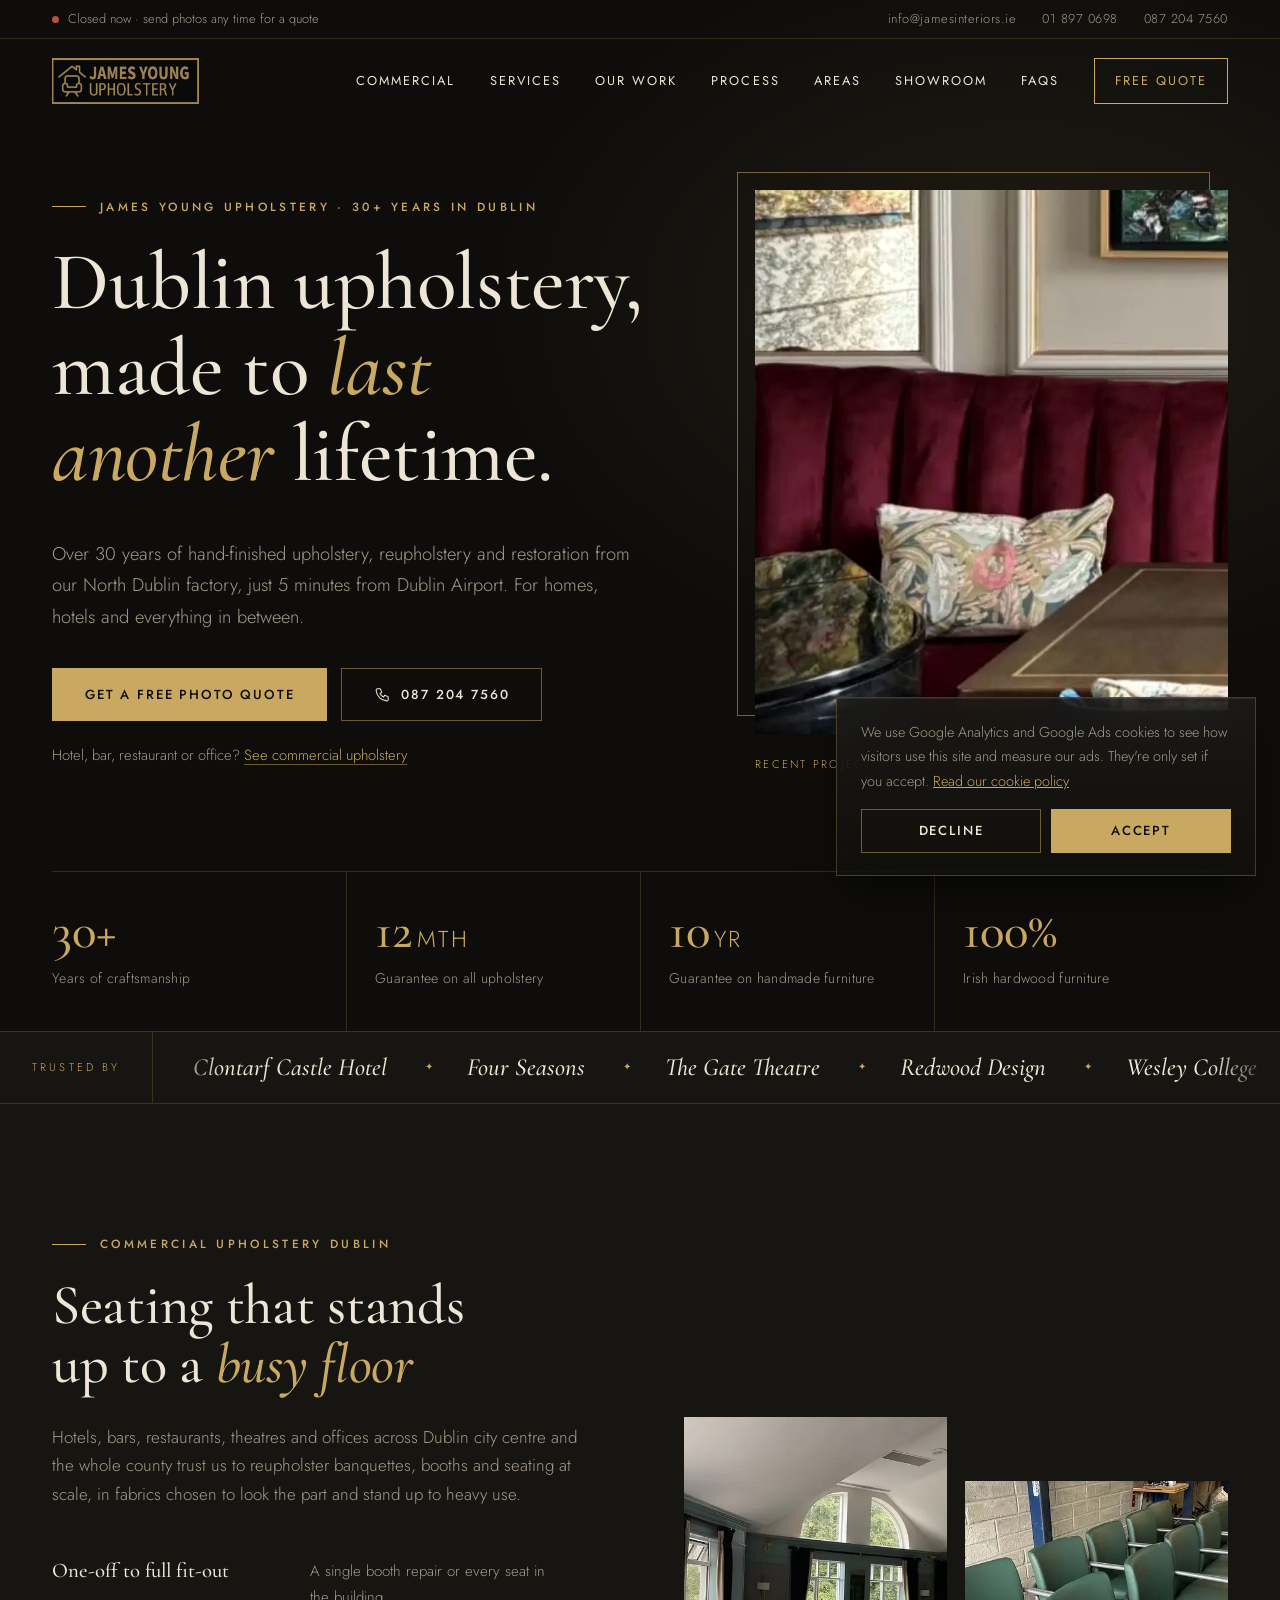
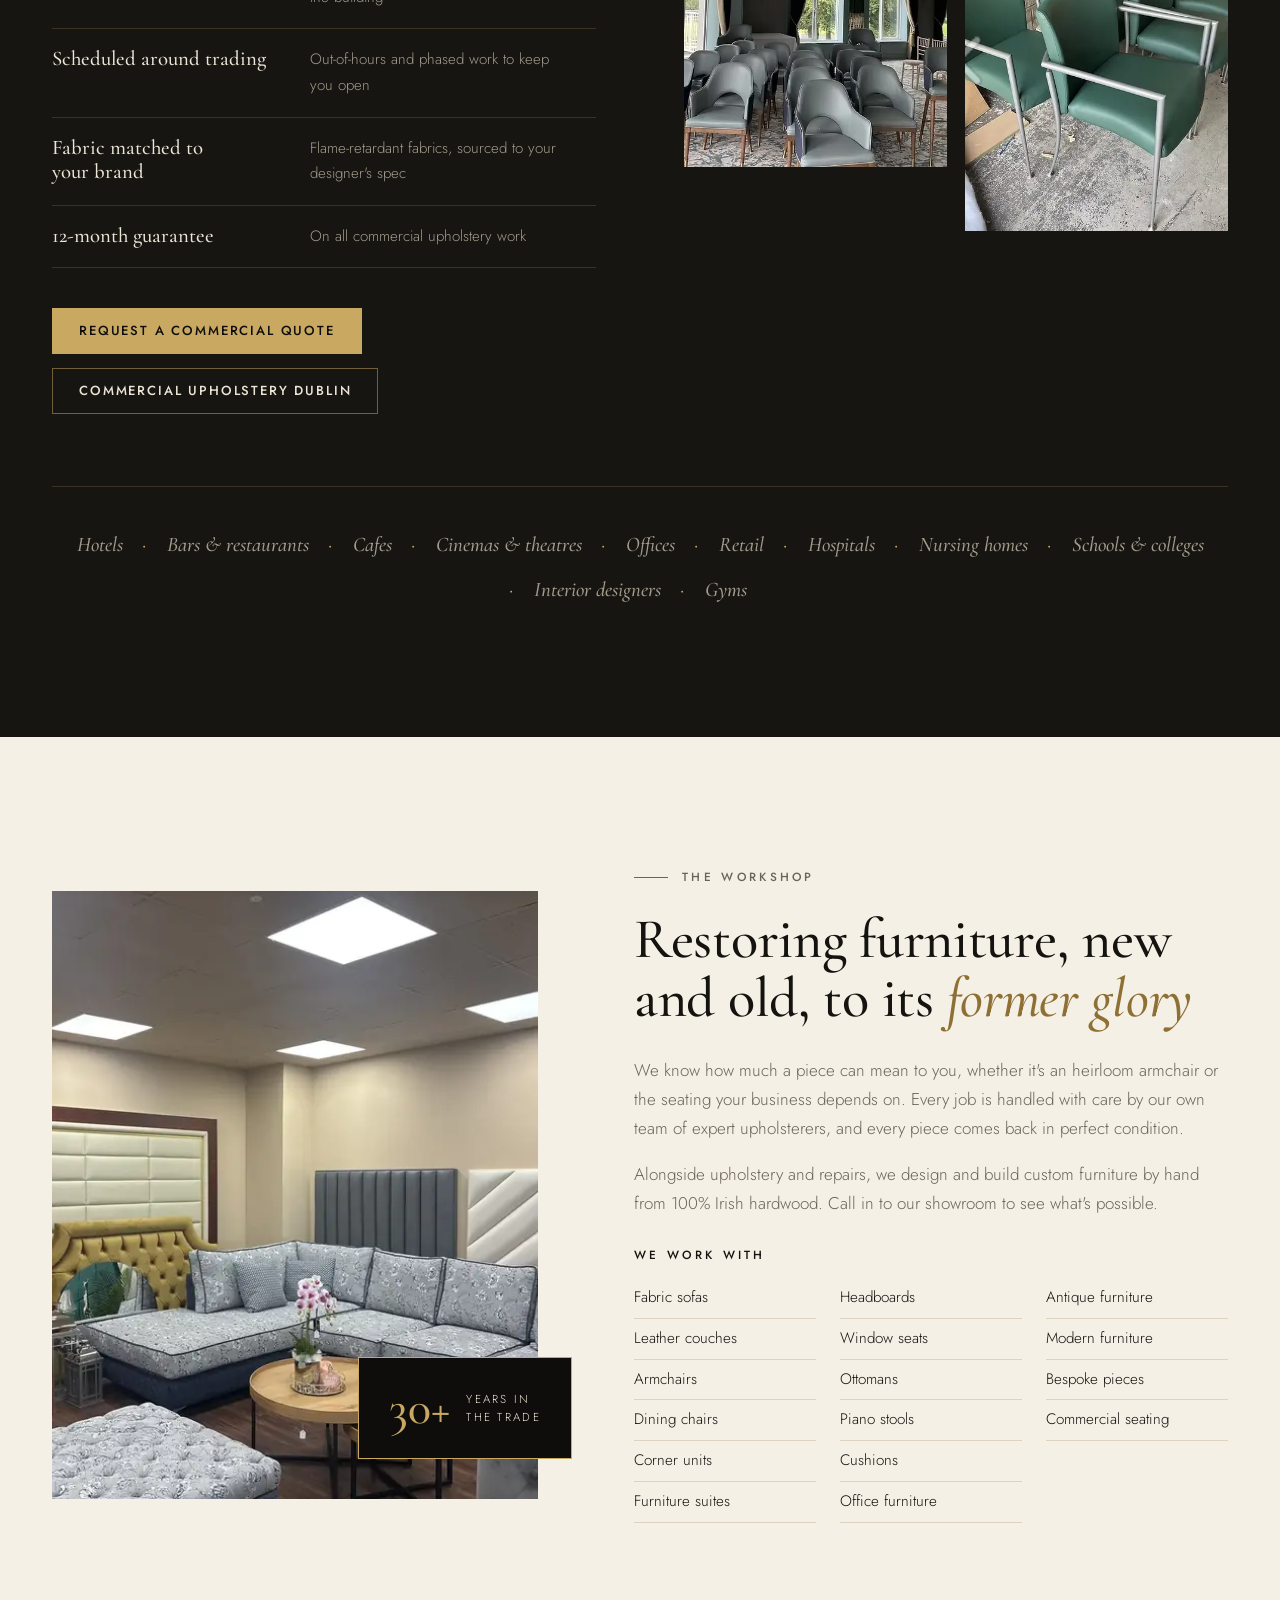
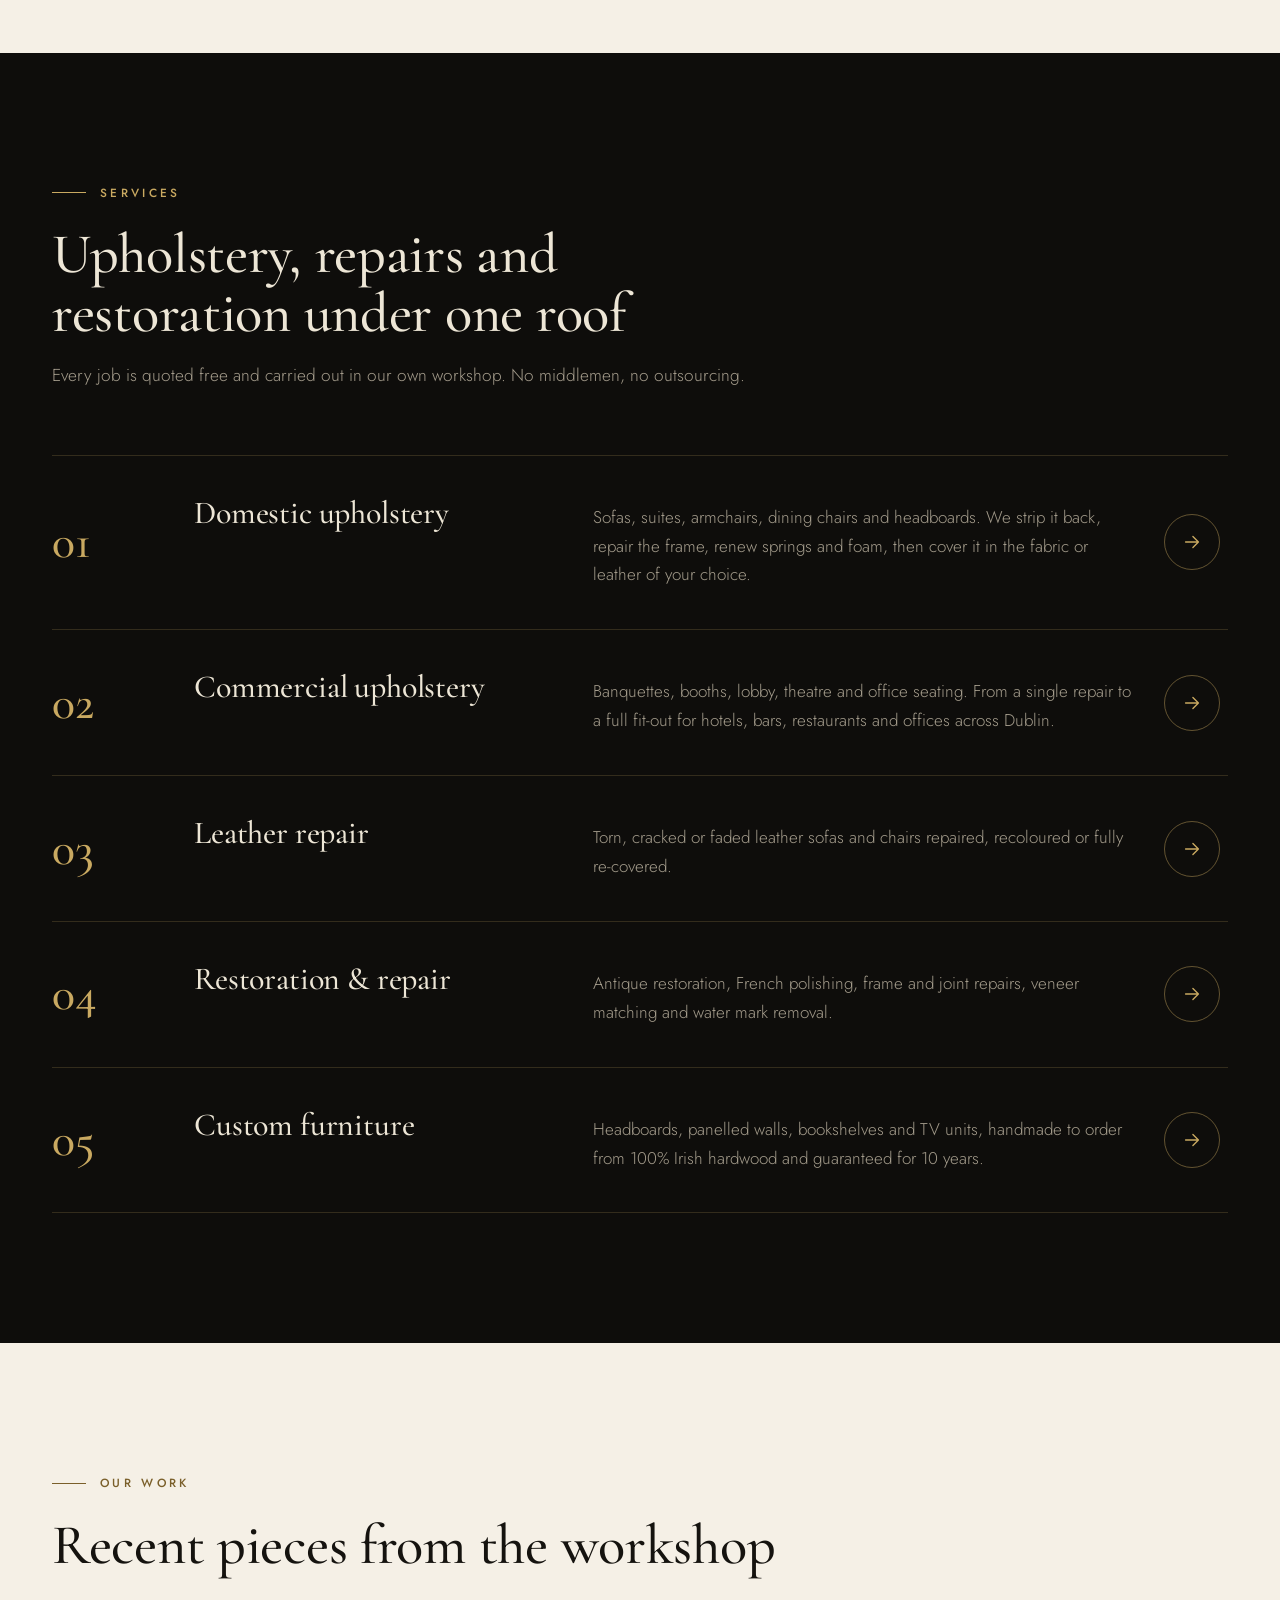
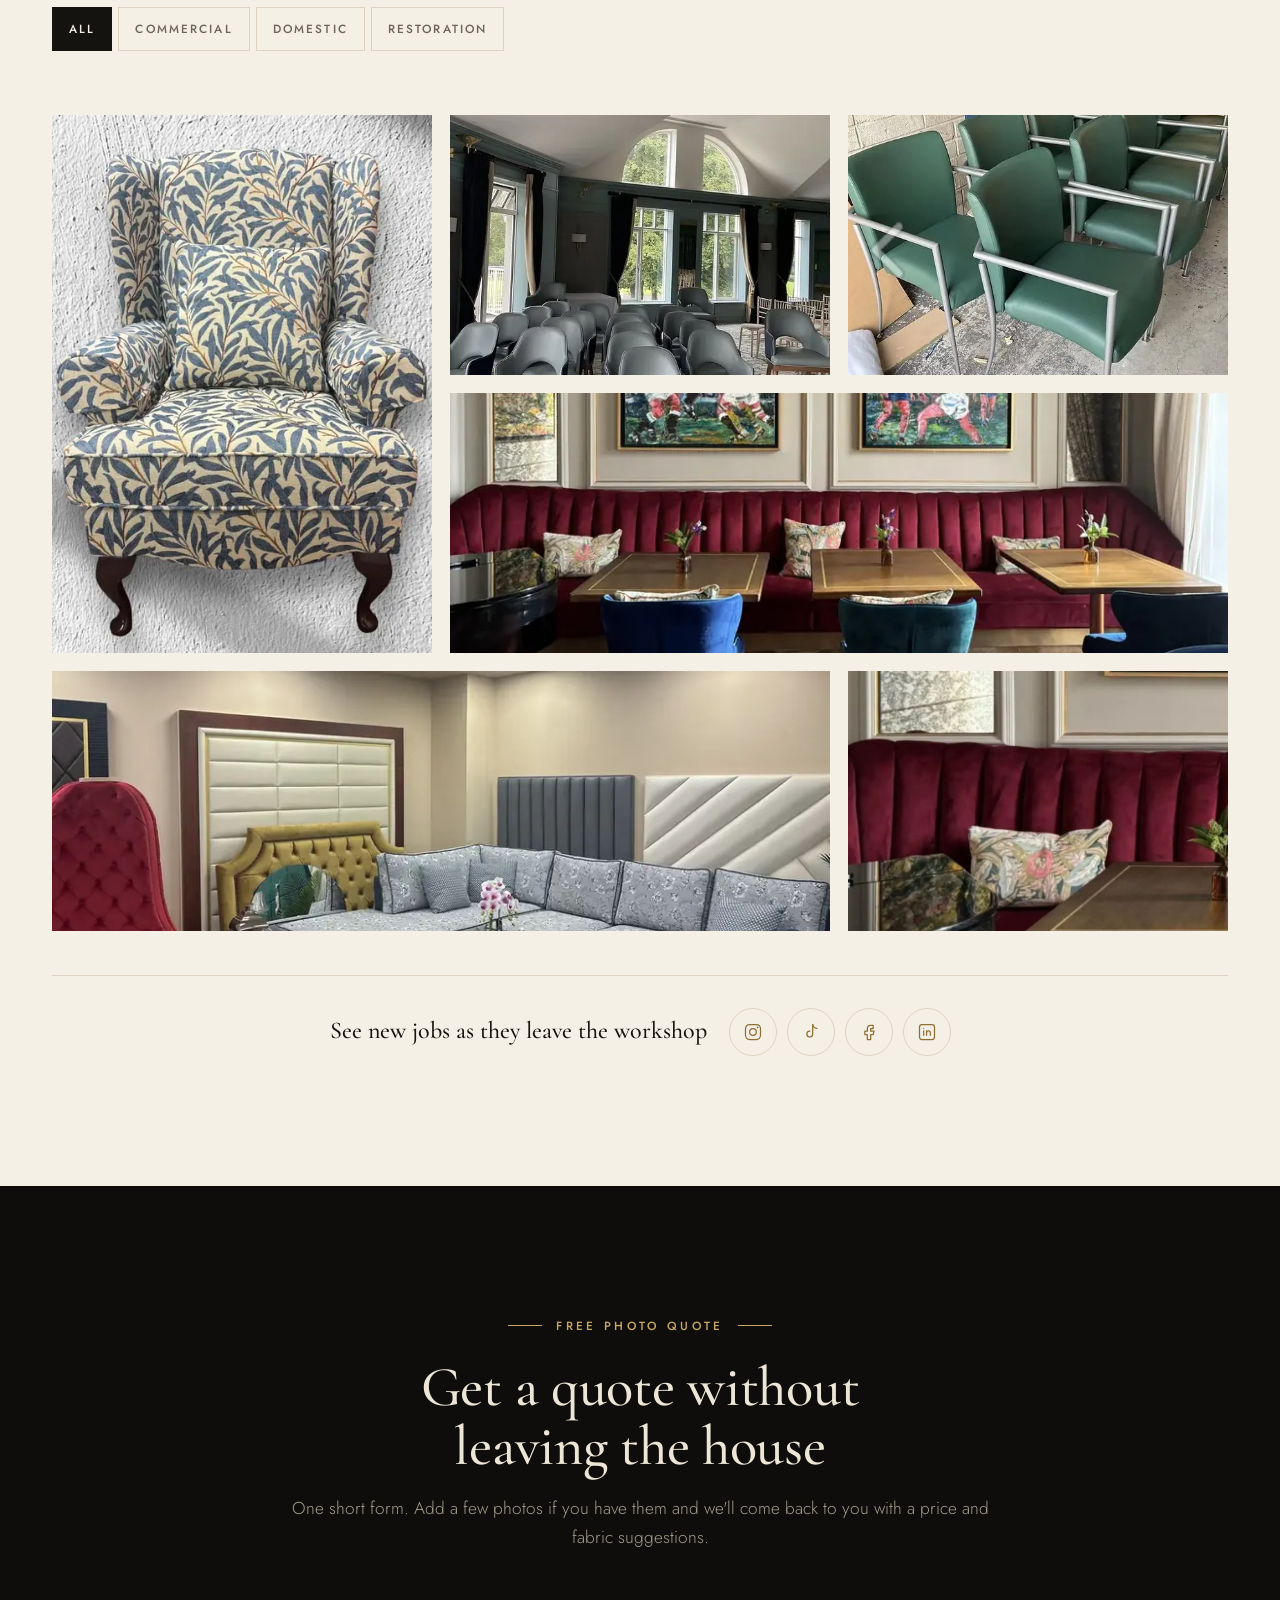
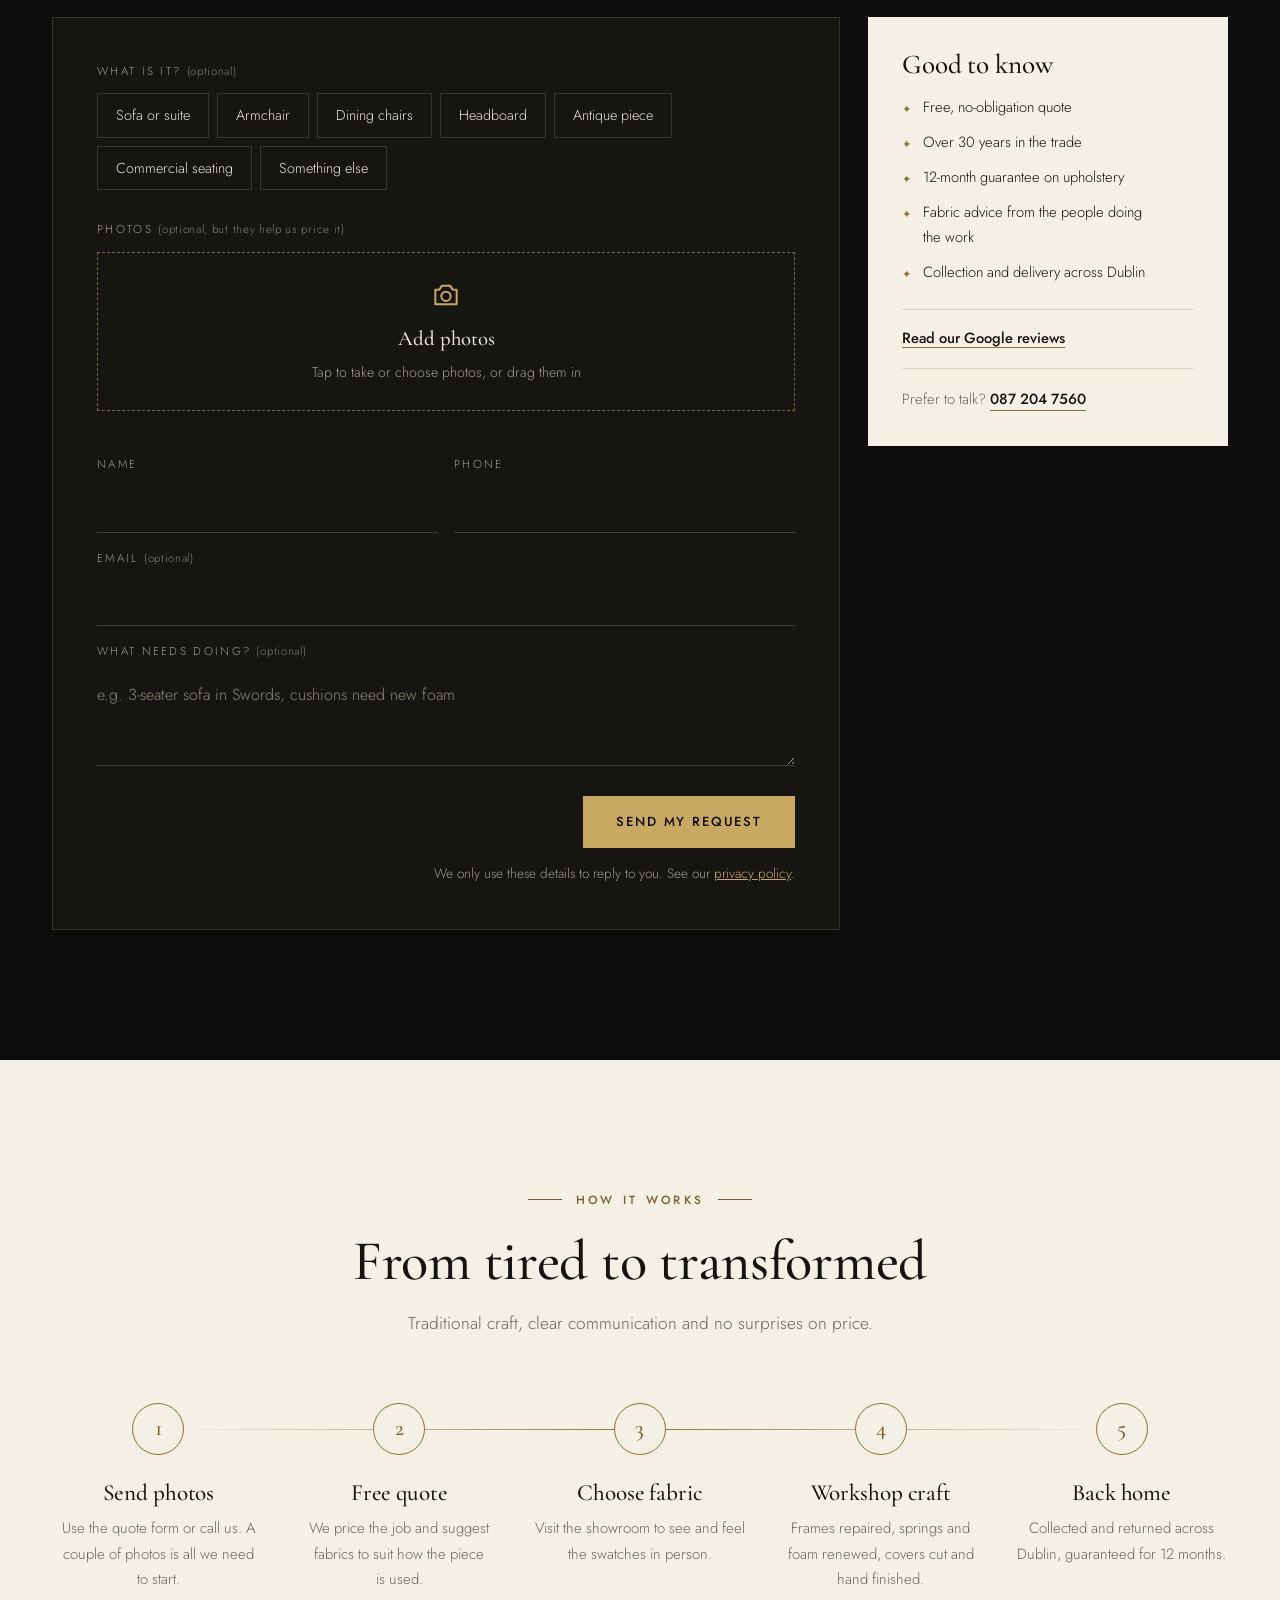
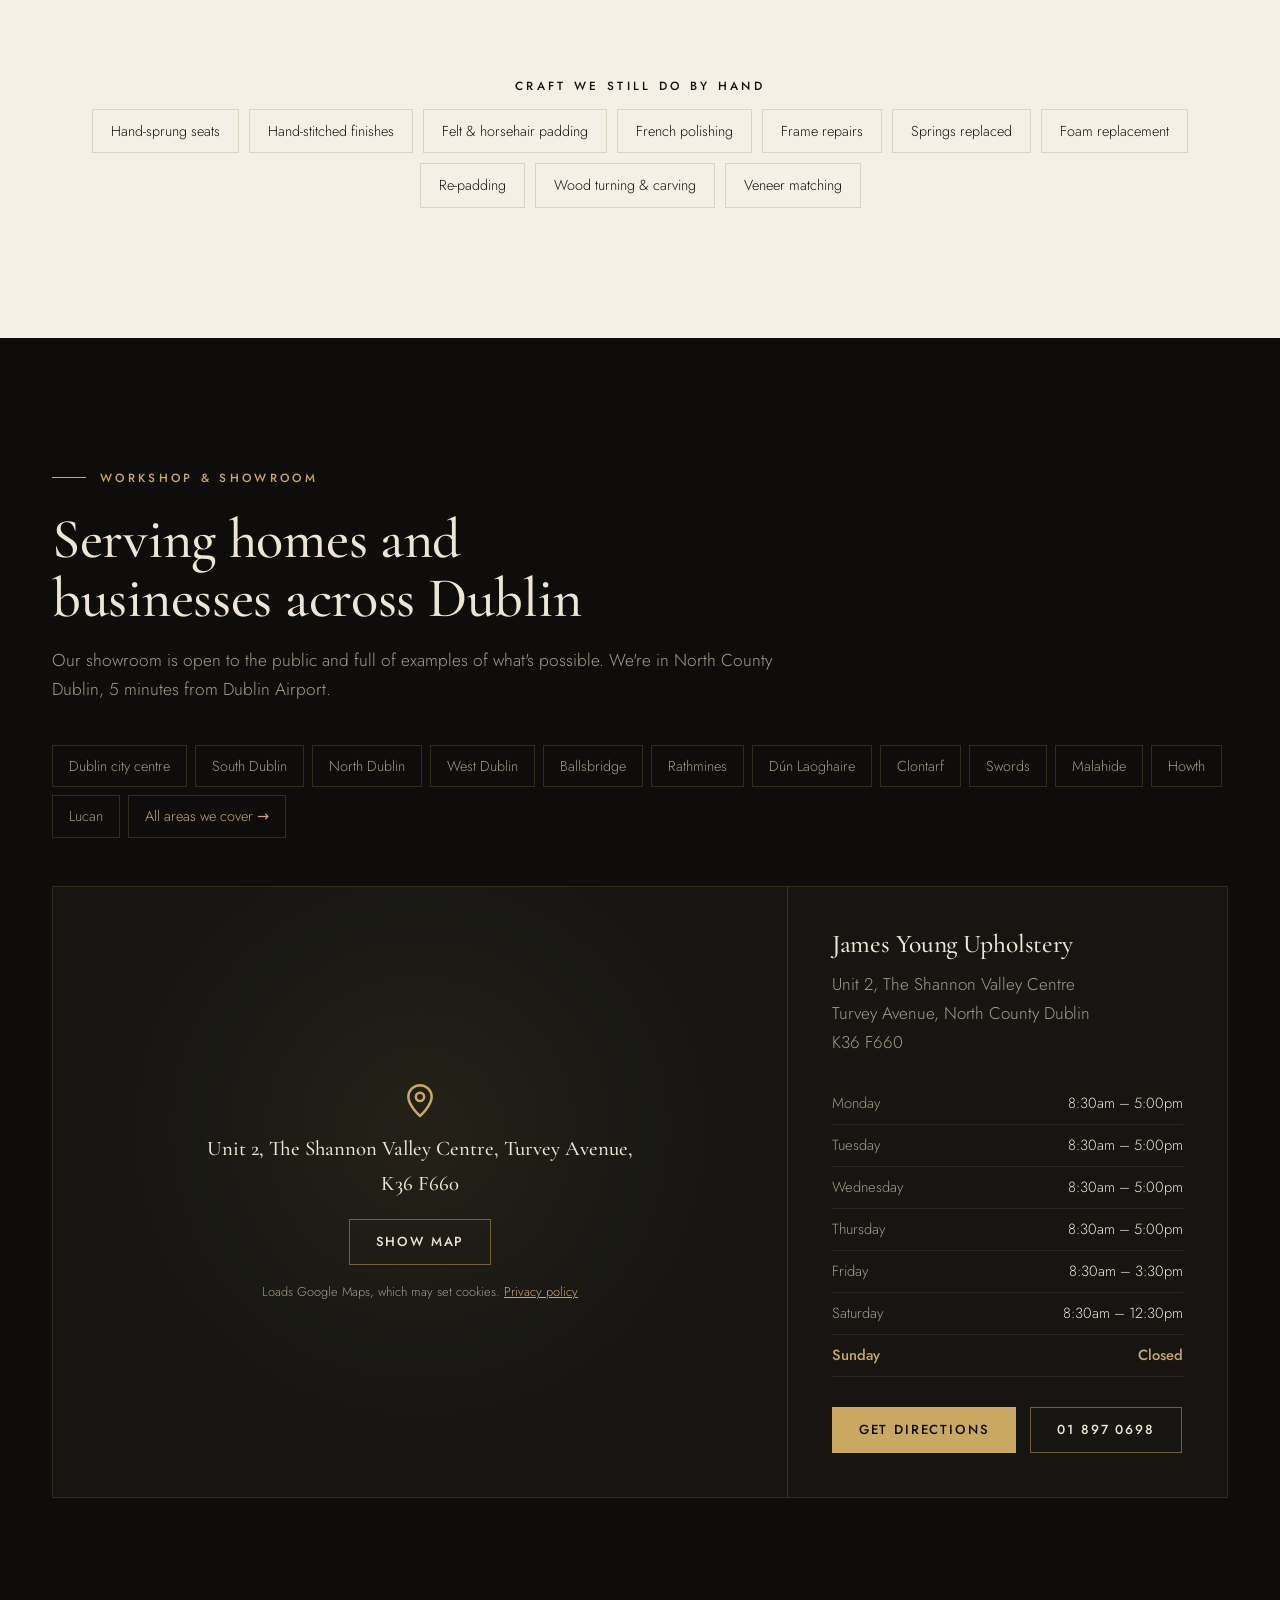
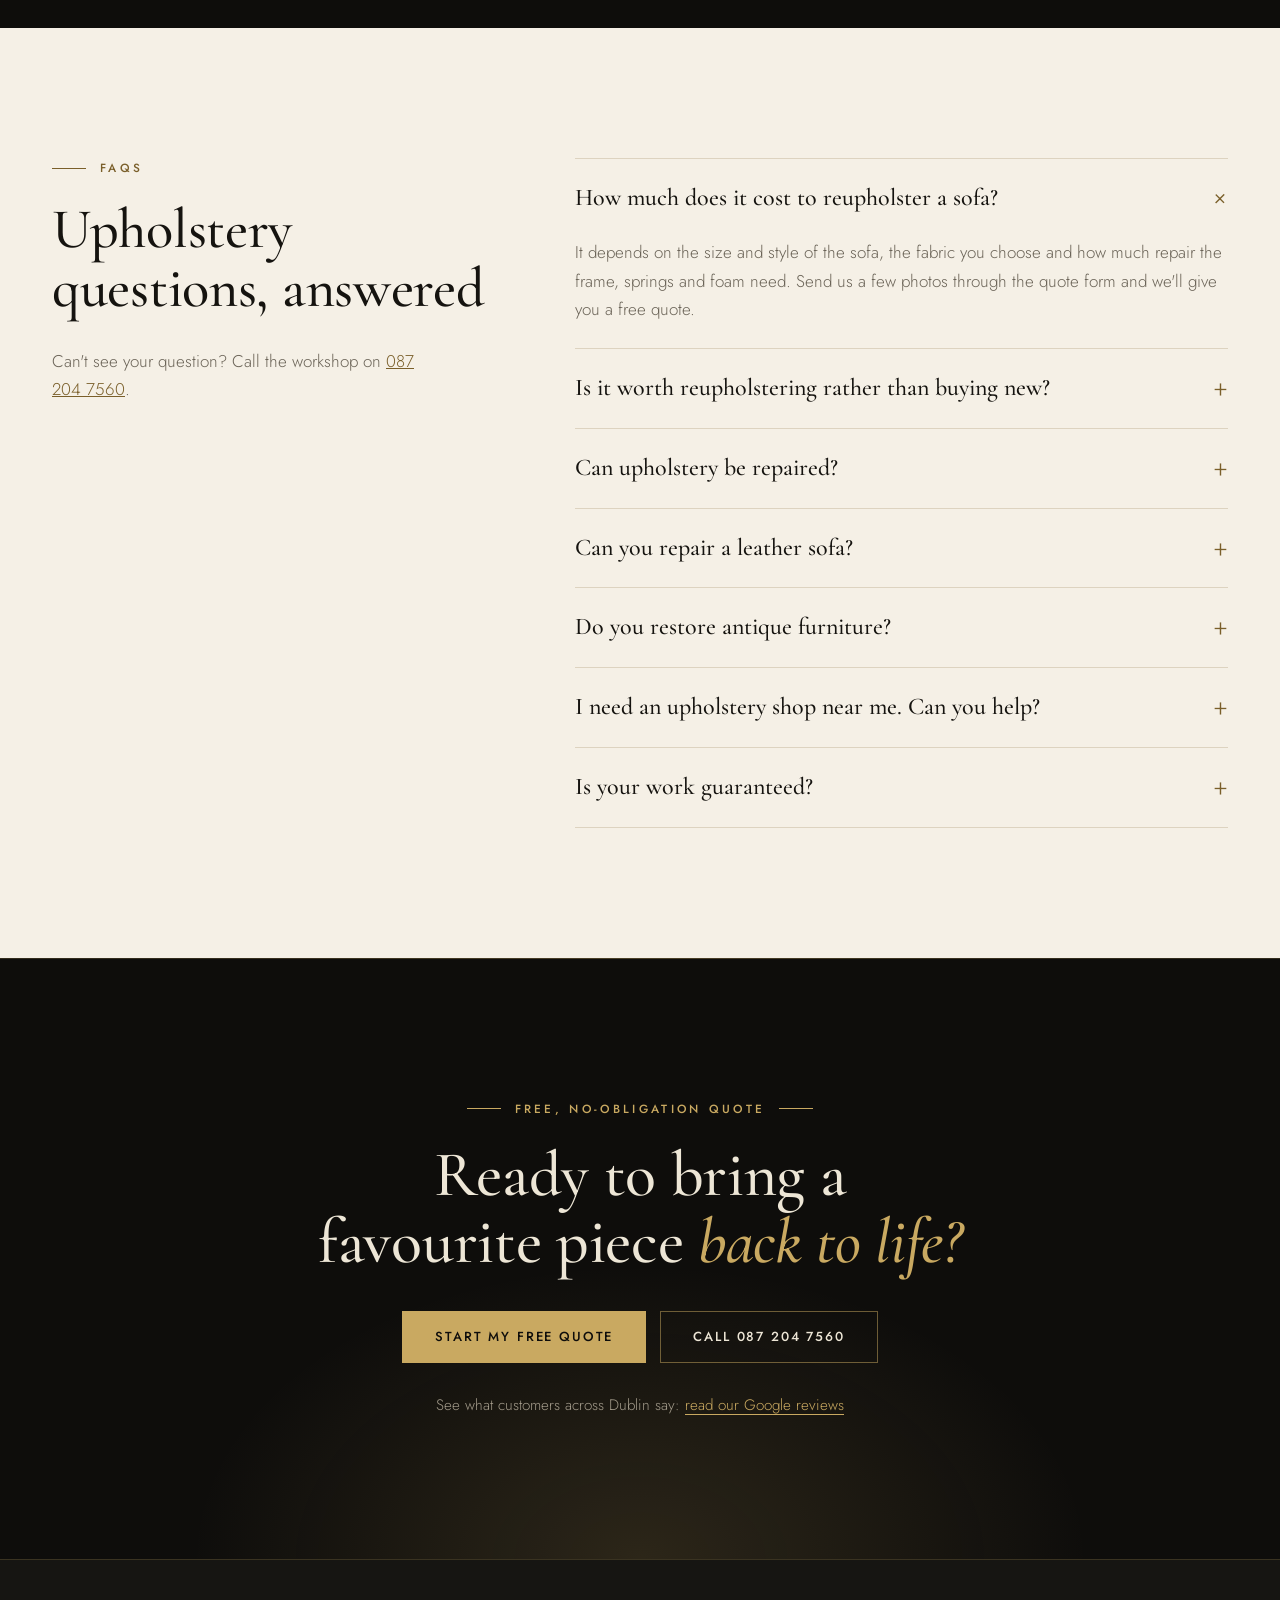
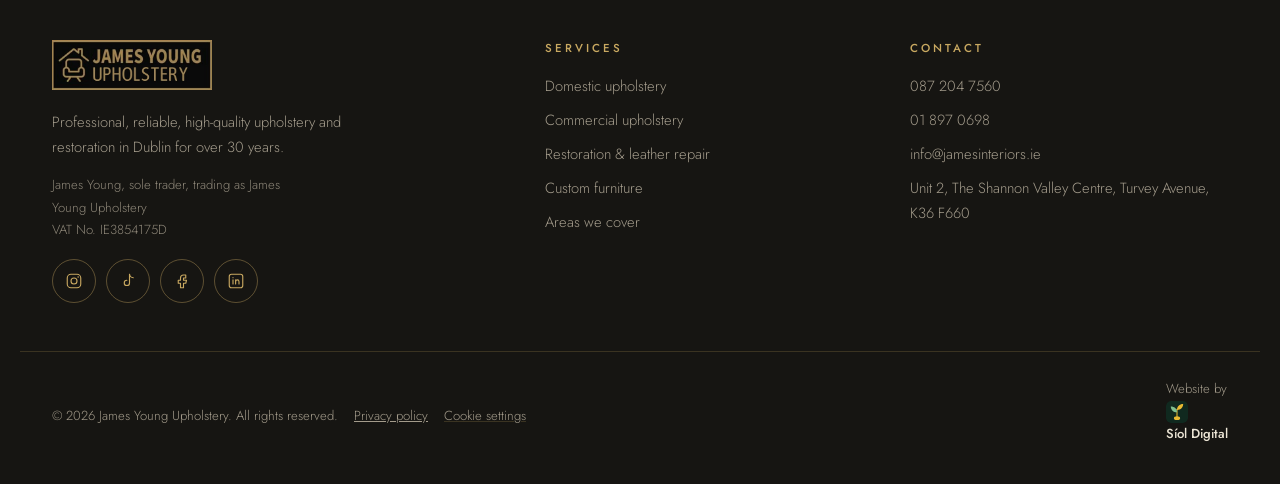
==== commit e7639417: "Say North Dublin factory in the opening line Co-Authored-By: Claude Opus 5.5 <noreply@anthropic.com>" ====
--- a/JamesYoung/index.html
+++ b/JamesYoung/index.html
@@ -4,7 +4,7 @@
 <meta charset="utf-8">
 <meta name="viewport" content="width=device-width, initial-scale=1, viewport-fit=cover">
 <title>Upholsterers Dublin | Reupholstery &amp; Restoration | James Young</title>
-<meta name="description" content="Over 30 years of hand-finished upholstery, reupholstery, leather repair, furniture restoration and custom Irish hardwood furniture from our North County Dublin workshop, 5 minutes from Dublin Airport.">
+<meta name="description" content="Over 30 years of hand-finished upholstery, reupholstery, leather repair, furniture restoration and custom Irish hardwood furniture from our North Dublin factory, 5 minutes from Dublin Airport.">
 <meta name="theme-color" content="#0E0D0B">
 <link rel="icon" href="/images/favicon.svg" type="image/svg+xml">
 <link rel="icon" href="/images/favicon-48.png" sizes="48x48" type="image/png">
@@ -14,7 +14,7 @@
 <link rel="canonical" href="https://www.jamesinteriors.ie/">
 <meta property="og:type" content="website">
 <meta property="og:title" content="Upholsterers Dublin | Reupholstery &amp; Restoration | James Young">
-<meta property="og:description" content="Over 30 years of hand-finished upholstery, reupholstery and restoration from our North County Dublin workshop.">
+<meta property="og:description" content="Over 30 years of hand-finished upholstery, reupholstery and restoration from our North Dublin factory.">
 <meta property="og:url" content="https://www.jamesinteriors.ie/">
 <meta property="og:image" content="https://www.jamesinteriors.ie/images/share-commercial.jpg">
 <meta property="og:image:width" content="1200">
@@ -286,7 +286,7 @@
     <div class="hero__copy reveal">
       <p class="kicker">James Young Upholstery · 30+ years in Dublin</p>
       <h1>Dublin upholstery, made to <em>last another</em> lifetime.</h1>
-      <p class="lead">Over 30 years of hand-finished upholstery, reupholstery and restoration from our North County Dublin workshop, just 5 minutes from Dublin Airport. For homes, hotels and everything in between.</p>
+      <p class="lead">Over 30 years of hand-finished upholstery, reupholstery and restoration from our North Dublin factory, just 5 minutes from Dublin Airport. For homes, hotels and everything in between.</p>
       <div class="btn-row">
         <a href="#quote" class="btn btn--gold btn--lg">Get a free photo quote</a>
         <a href="tel:+353872047560" class="btn btn--outline btn--lg">
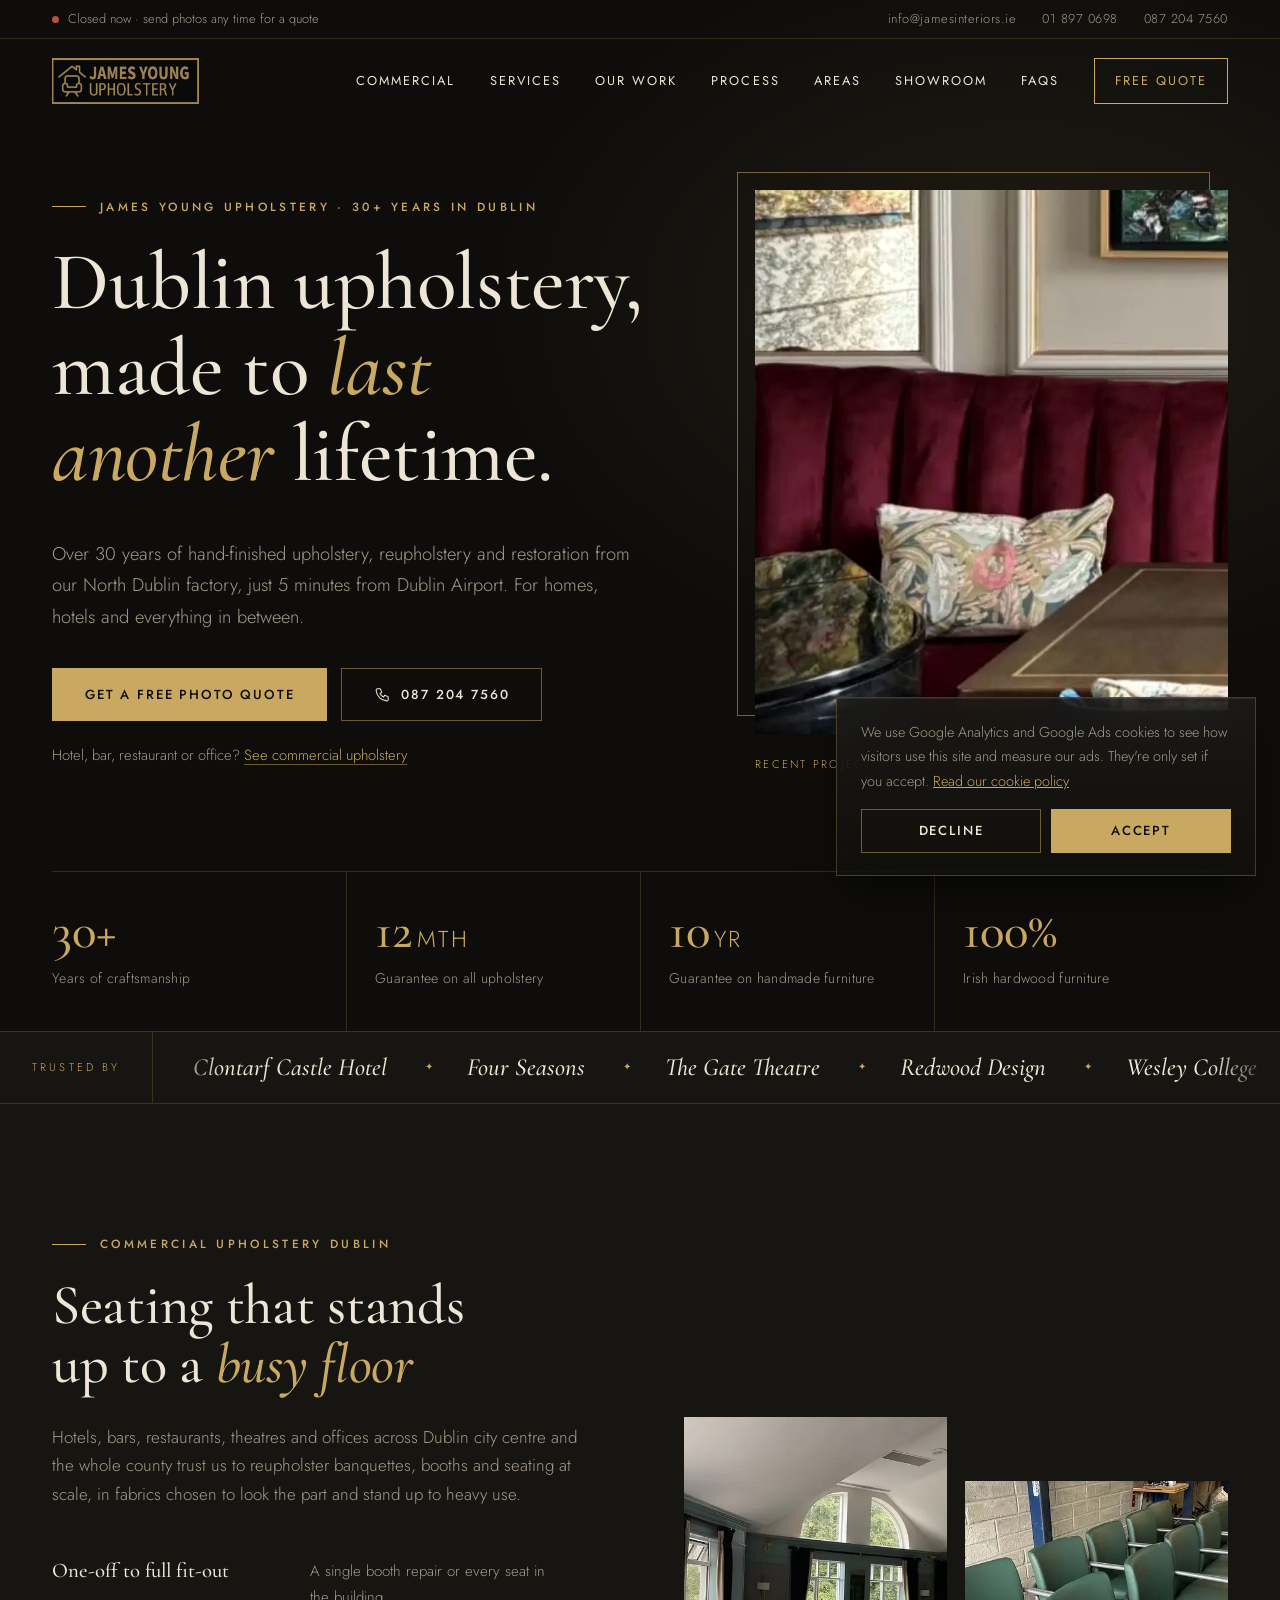
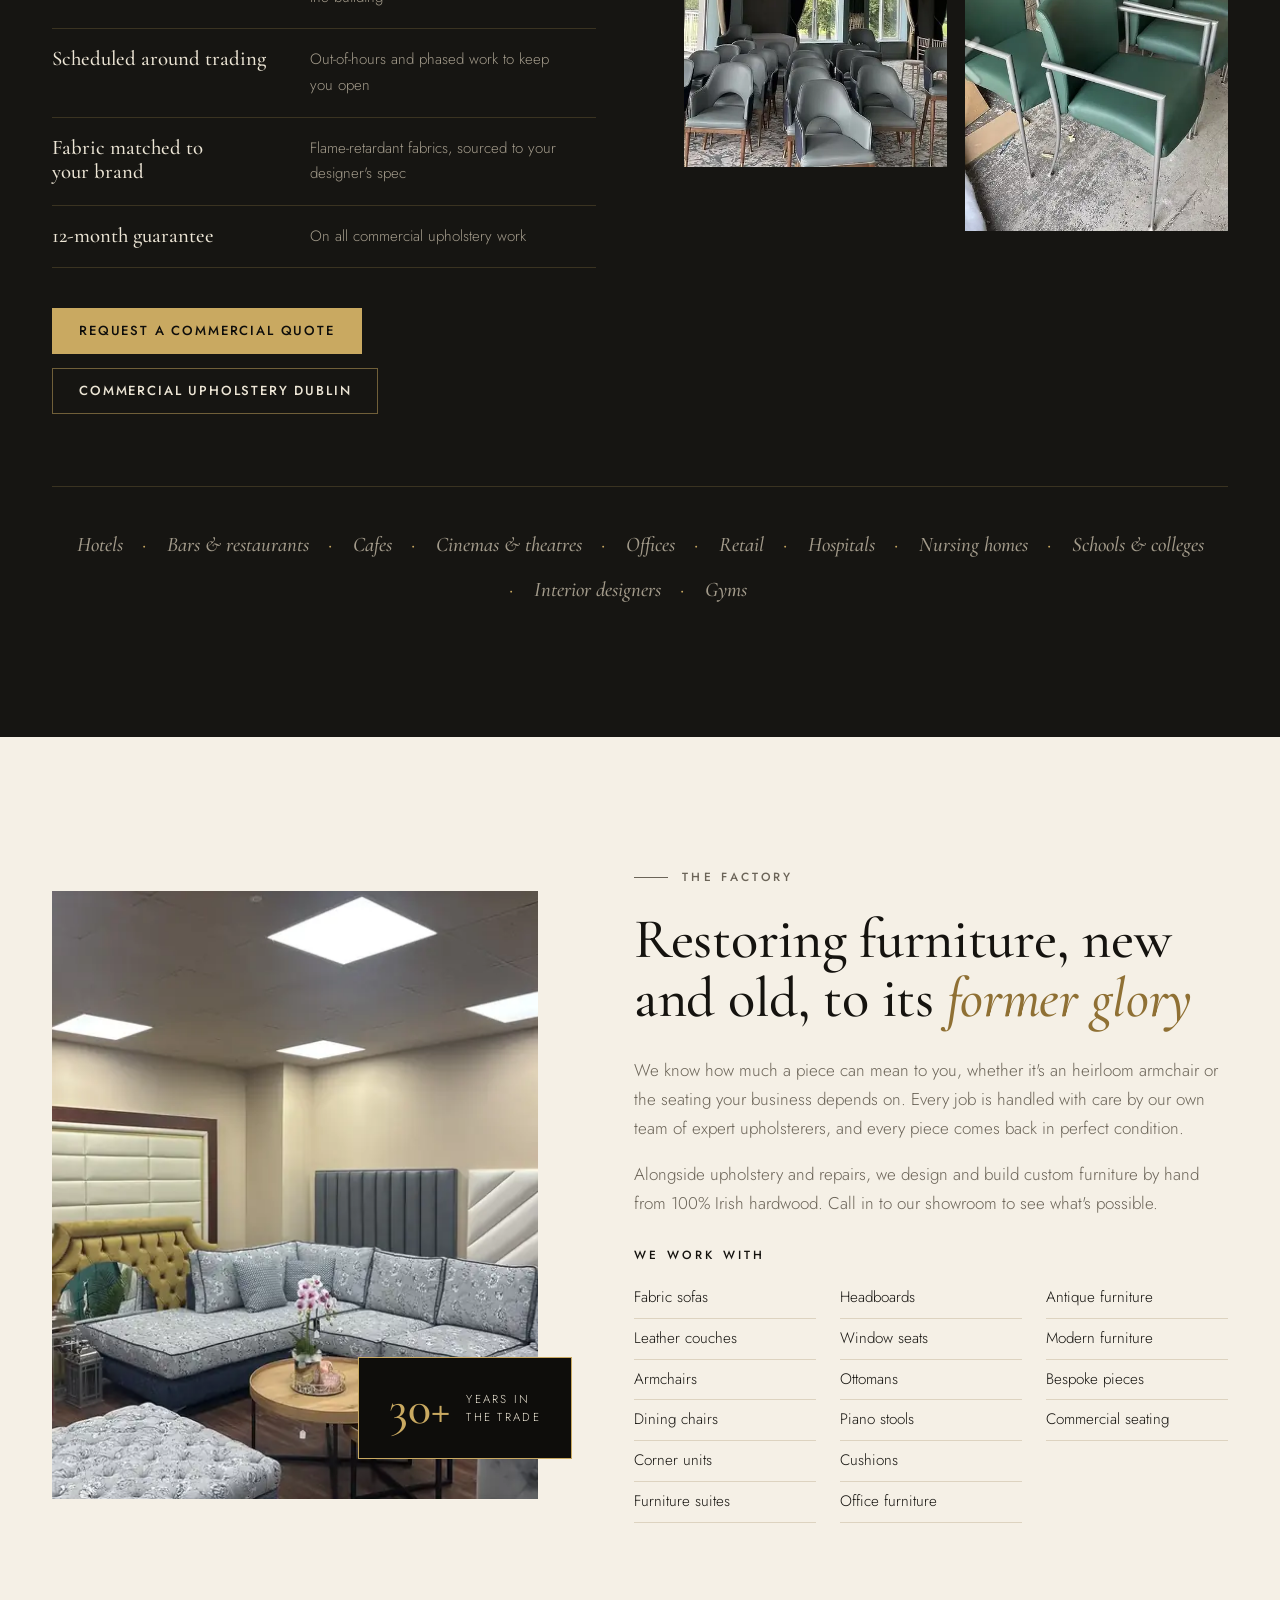
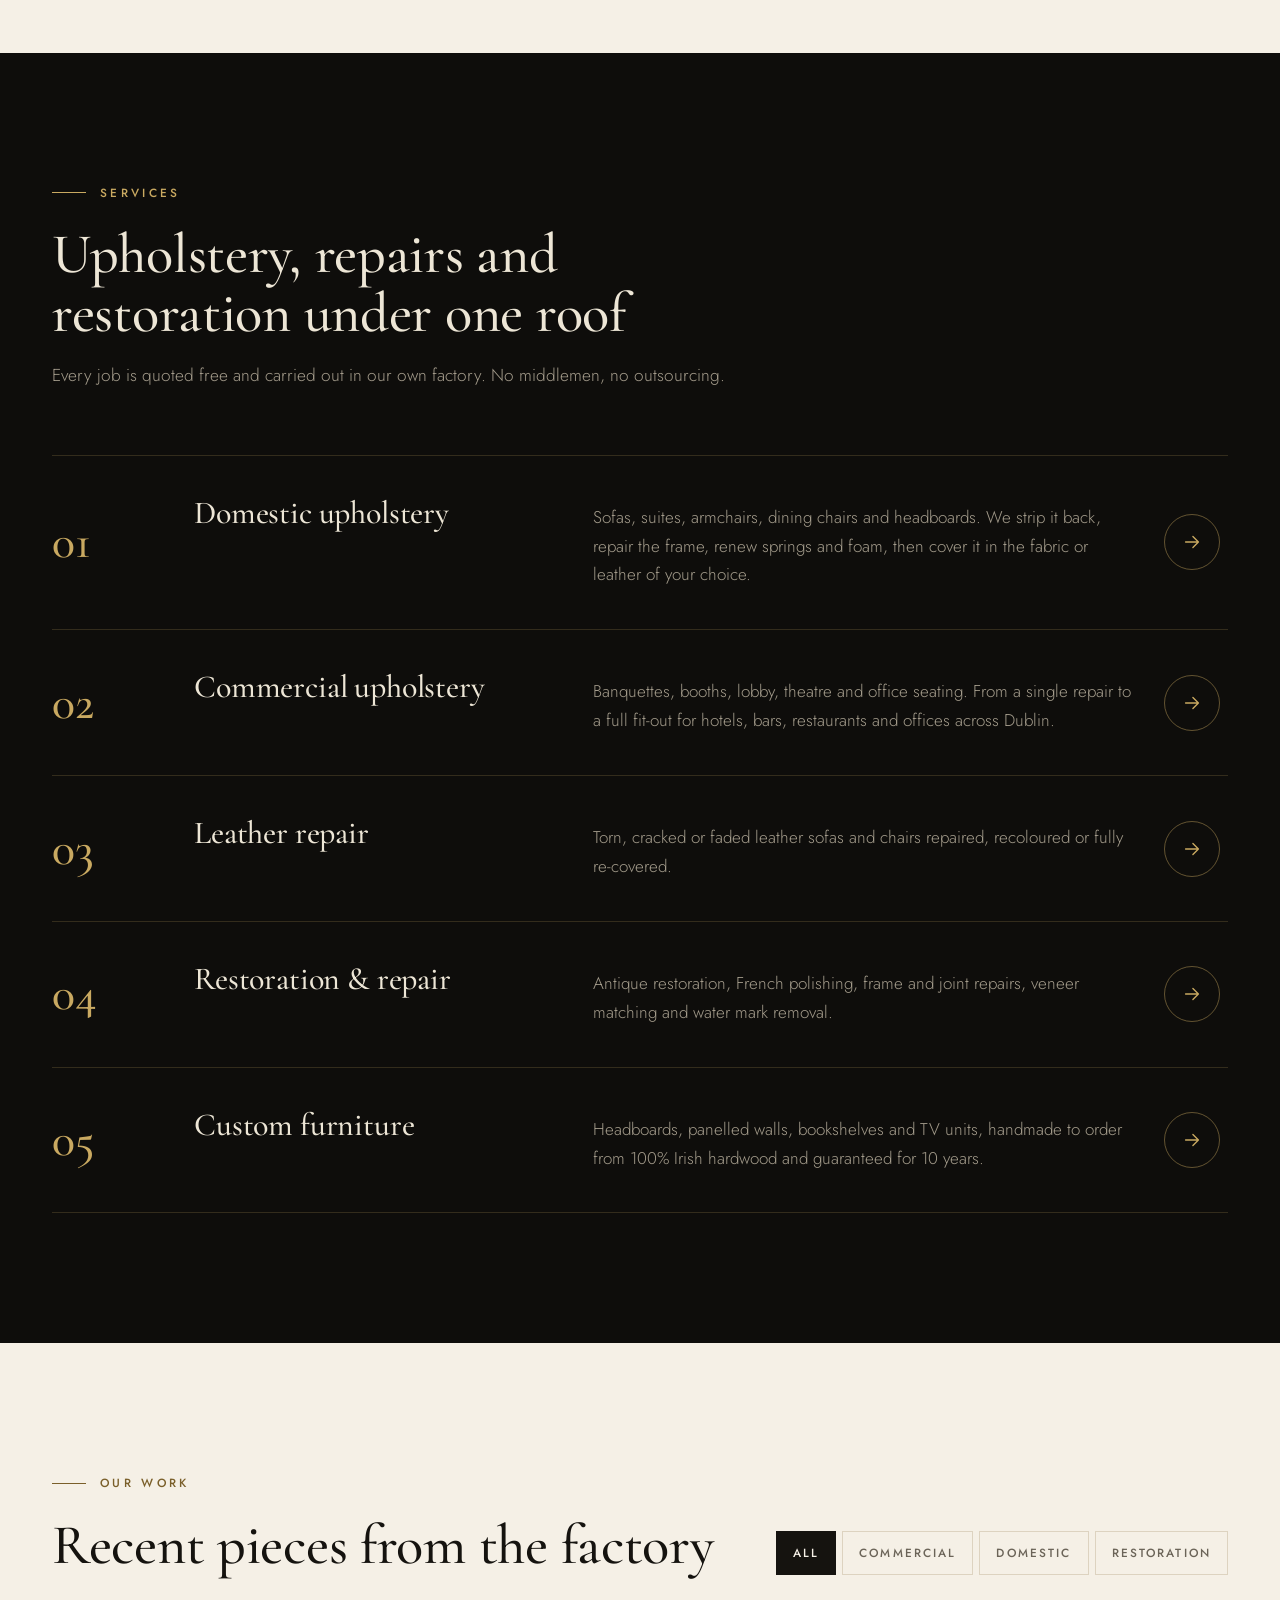
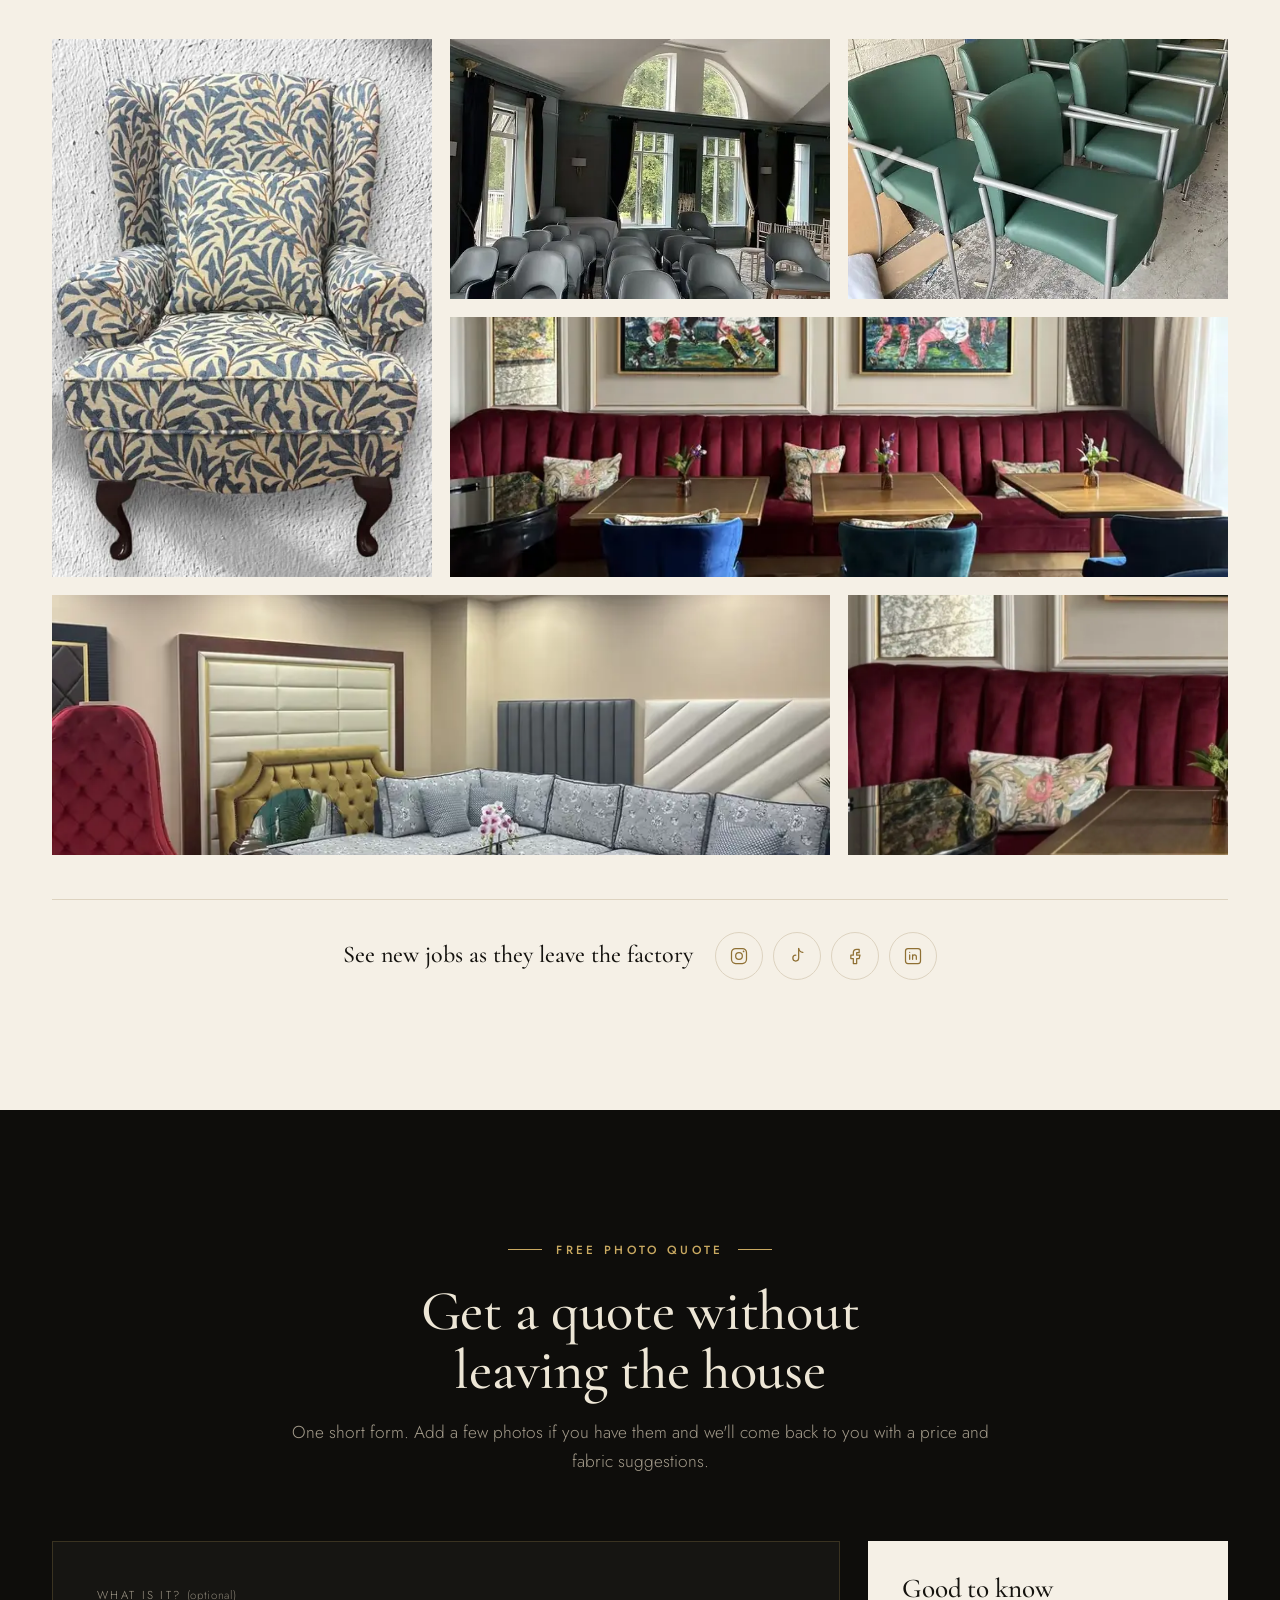
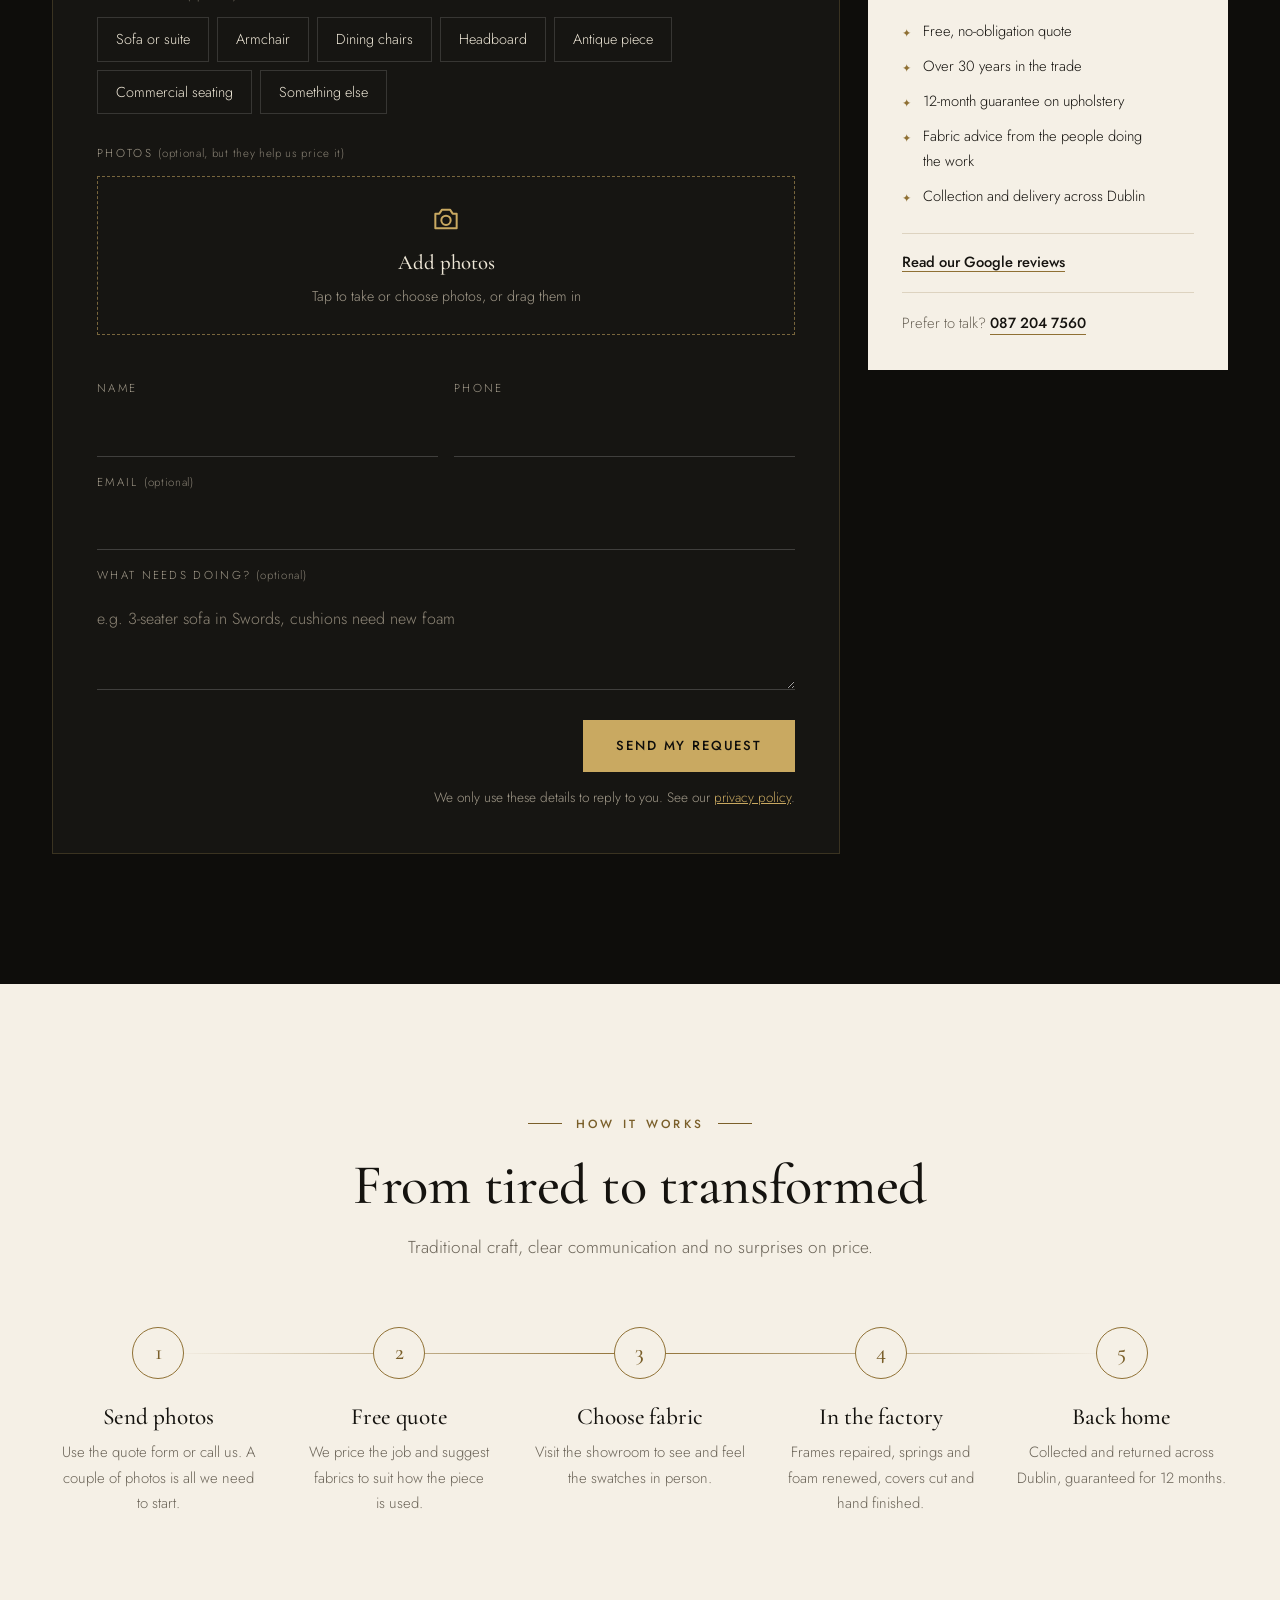
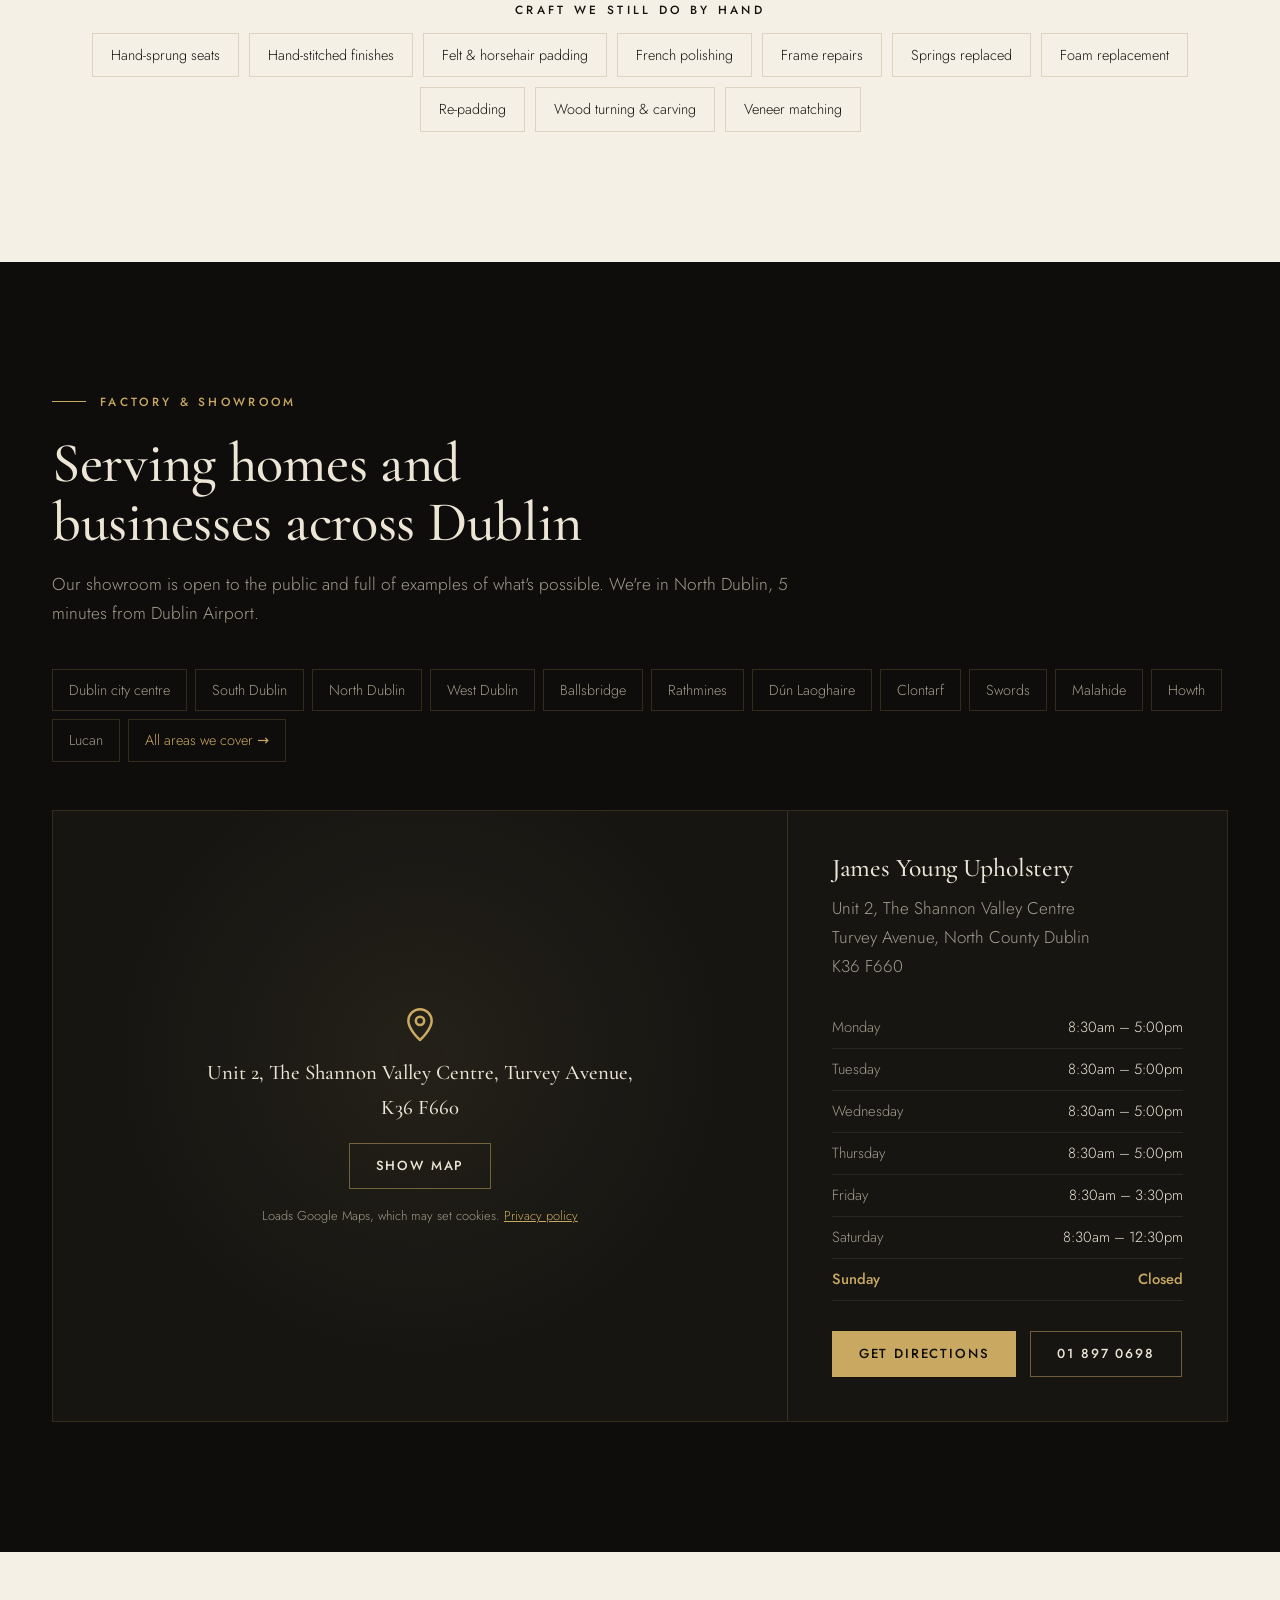
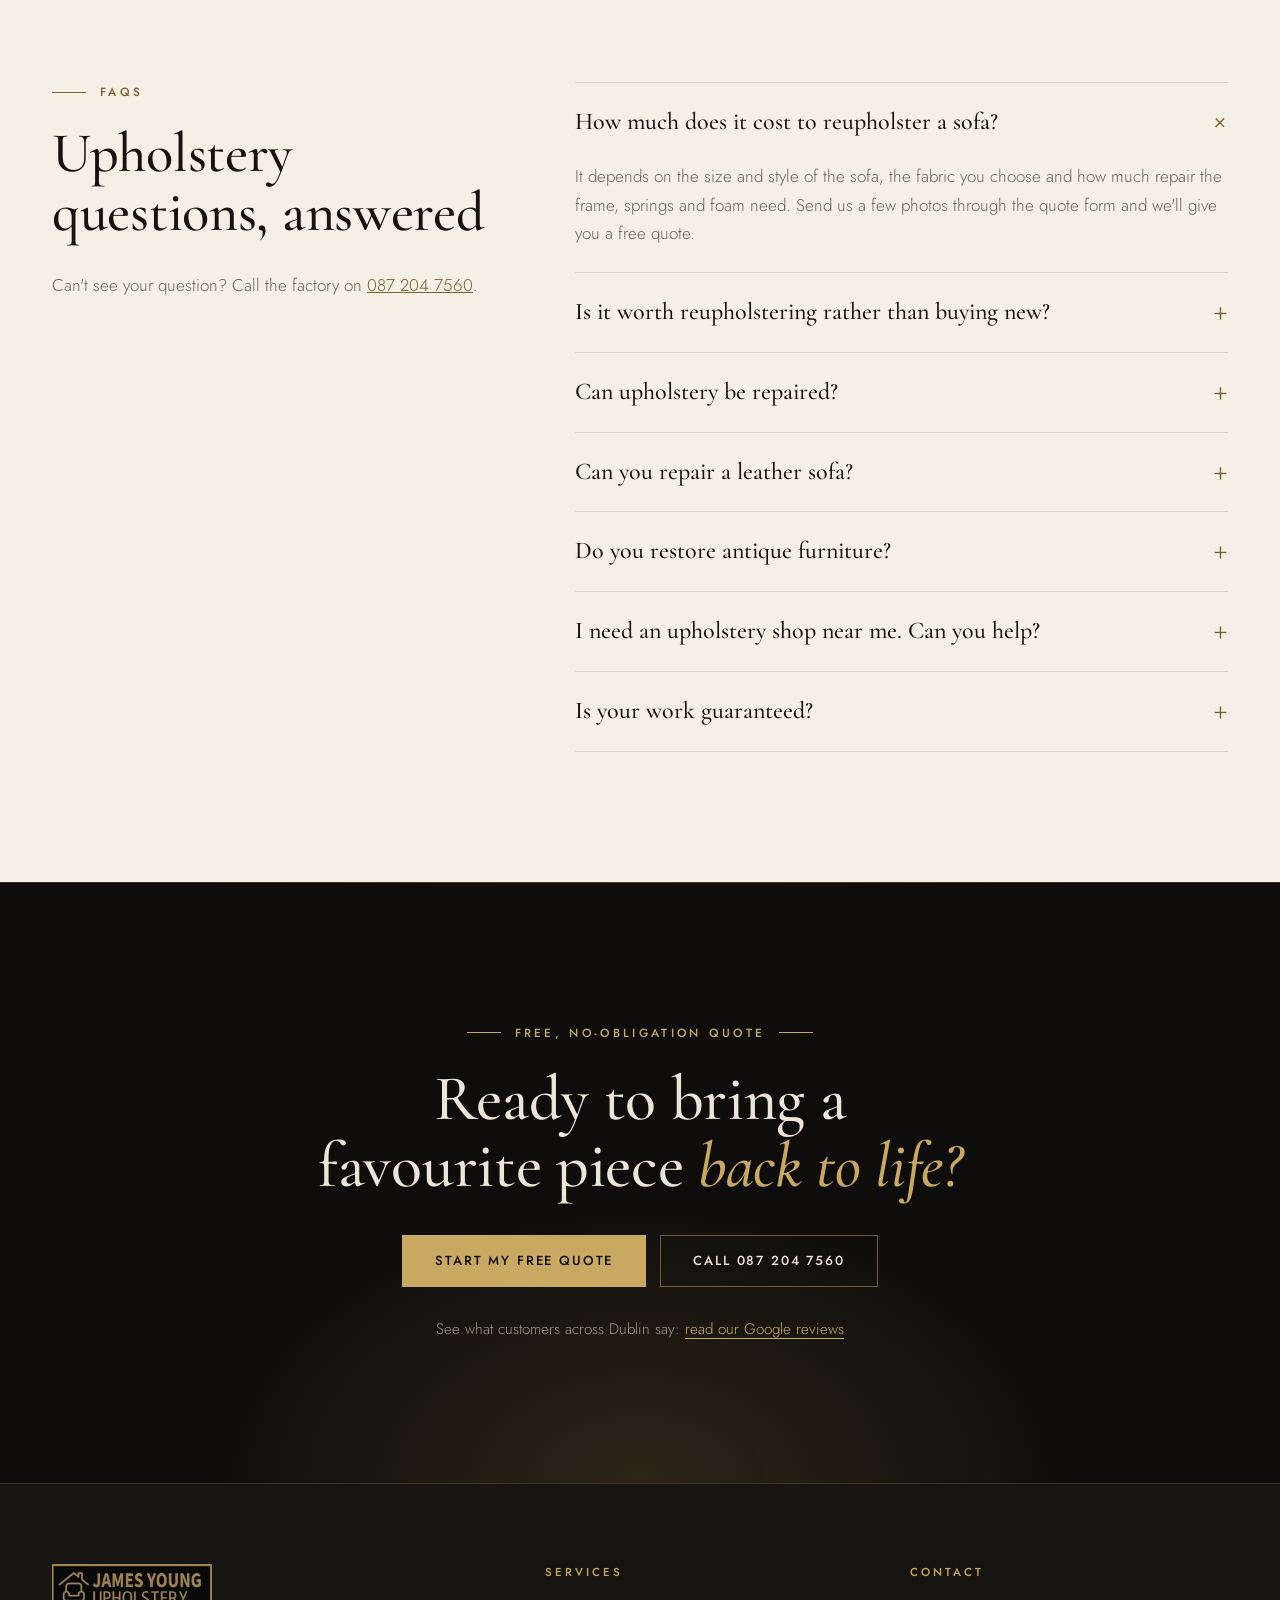
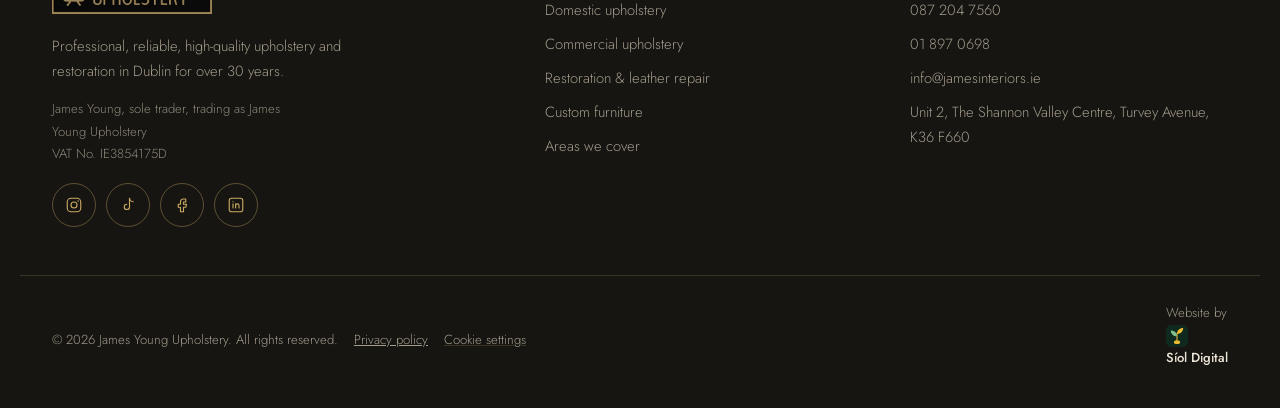
==== commit de4ec19e: "Call it the factory and say North Dublin across the site The postal address keeps North County Dubli" ====
--- a/JamesYoung/index.html
+++ b/JamesYoung/index.html
@@ -338,7 +338,7 @@
     </div>
     <div class="comm__imgs reveal">
       <img src="images/function-room-chairs.webp" alt="Function room chairs reupholstered in grey fabric at a Dublin venue" width="550" height="588" loading="lazy">
-      <img src="images/office-chairs.webp" alt="Green leather office chairs reupholstered in the James Young workshop" width="550" height="588" loading="lazy">
+      <img src="images/office-chairs.webp" alt="Green leather office chairs reupholstered in the James Young factory" width="550" height="588" loading="lazy">
     </div>
   </div>
   <div class="wrap">
@@ -356,7 +356,7 @@
       <div class="about__badge"><strong>30+</strong><span>years in<br>the trade</span></div>
     </div>
     <div class="about__copy reveal">
-      <p class="kicker kicker--dark">The workshop</p>
+      <p class="kicker kicker--dark">The factory</p>
       <h2>Restoring furniture, new and old, to its <em>former glory</em></h2>
       <p>We know how much a piece can mean to you, whether it's an heirloom armchair or the seating your business depends on. Every job is handled with care by our own team of expert upholsterers, and every piece comes back in perfect condition.</p>
       <p>Alongside upholstery and repairs, we design and build custom furniture by hand from 100% Irish hardwood. Call in to our showroom to see what's possible.</p>
@@ -377,7 +377,7 @@
     <div class="head reveal">
       <p class="kicker">Services</p>
       <h2>Upholstery, repairs and restoration under one roof</h2>
-      <p class="muted">Every job is quoted free and carried out in our own workshop. No middlemen, no outsourcing.</p>
+      <p class="muted">Every job is quoted free and carried out in our own factory. No middlemen, no outsourcing.</p>
     </div>
     <ol class="svc-list">
       <li class="svc reveal">
@@ -415,7 +415,7 @@
     <div class="head head--row reveal">
       <div>
         <p class="kicker kicker--dark">Our work</p>
-        <h2>Recent pieces from the workshop</h2>
+        <h2>Recent pieces from the factory</h2>
       </div>
       <div class="filters" id="filters" role="group" aria-label="Filter projects">
         <button type="button" class="is-on" data-filter="all" aria-pressed="true">All</button>
@@ -427,7 +427,7 @@
     <div class="gallery" id="gallery"></div>
     <p class="gallery__empty" id="galleryEmpty" hidden>More photos of this kind coming soon.</p>
     <div class="follow reveal">
-      <p>See new jobs as they leave the workshop</p>
+      <p>See new jobs as they leave the factory</p>
       <div class="social social--big"><a href="https://www.instagram.com/jamesyoungupholstery" target="_blank" rel="noopener" aria-label="James Young Upholstery on Instagram"><svg viewBox="0 0 24 24" aria-hidden="true"><rect x="3" y="3" width="18" height="18" rx="5"/><circle cx="12" cy="12" r="4"/><circle cx="17.5" cy="6.5" r="1" fill="currentColor" stroke="none"/></svg></a><a href="https://www.tiktok.com/@jamesyoungupholstery" target="_blank" rel="noopener" aria-label="James Young Upholstery on TikTok"><svg viewBox="0 0 24 24" aria-hidden="true"><path d="M14 3v11.5a3.5 3.5 0 1 1-3.5-3.5"/><path d="M14 3c.4 2.6 2.2 4.4 5 4.6"/></svg></a><a href="https://www.facebook.com/jamesyounginteriors" target="_blank" rel="noopener" aria-label="James Young Upholstery on Facebook"><svg viewBox="0 0 24 24" aria-hidden="true"><path d="M14 8h3V4h-3a4 4 0 0 0-4 4v3H7v4h3v6h4v-6h3l1-4h-4V8.5a.5.5 0 0 1 .5-.5z"/></svg></a><a href="https://www.linkedin.com/in/james-young-b19537195" target="_blank" rel="noopener" aria-label="James Young on LinkedIn"><svg viewBox="0 0 24 24" aria-hidden="true"><rect x="3" y="3" width="18" height="18" rx="3"/><path d="M8 10.5V16M8 7.5v.01M11.5 16v-5.5M11.5 13c0-1.5 1-2.5 2.3-2.5S16 11.5 16 13v3"/></svg></a></div>
     </div>
   </div>
@@ -541,7 +541,7 @@
       <li class="reveal"><span class="timeline__dot">1</span><h3>Send photos</h3><p>Use the quote form or call us. A couple of photos is all we need to start.</p></li>
       <li class="reveal"><span class="timeline__dot">2</span><h3>Free quote</h3><p>We price the job and suggest fabrics to suit how the piece is used.</p></li>
       <li class="reveal"><span class="timeline__dot">3</span><h3>Choose fabric</h3><p>Visit the showroom to see and feel the swatches in person.</p></li>
-      <li class="reveal"><span class="timeline__dot">4</span><h3>Workshop craft</h3><p>Frames repaired, springs and foam renewed, covers cut and hand finished.</p></li>
+      <li class="reveal"><span class="timeline__dot">4</span><h3>In the factory</h3><p>Frames repaired, springs and foam renewed, covers cut and hand finished.</p></li>
       <li class="reveal"><span class="timeline__dot">5</span><h3>Back home</h3><p>Collected and returned across Dublin, guaranteed for 12 months.</p></li>
     </ol>
     <div class="craft reveal">
@@ -557,9 +557,9 @@
 <section class="section" id="visit">
   <div class="wrap">
     <div class="head reveal">
-      <p class="kicker">Workshop &amp; showroom</p>
+      <p class="kicker">Factory &amp; showroom</p>
       <h2>Serving homes and businesses across Dublin</h2>
-      <p class="muted">Our showroom is open to the public and full of examples of what's possible. We're in North County Dublin, 5 minutes from Dublin Airport.</p>
+      <p class="muted">Our showroom is open to the public and full of examples of what's possible. We're in North Dublin, 5 minutes from Dublin Airport.</p>
     </div>
     <ul class="areas reveal">
       <li>Dublin city centre</li><li>South Dublin</li><li>North Dublin</li><li>West Dublin</li><li>Ballsbridge</li><li>Rathmines</li><li>Dún Laoghaire</li><li>Clontarf</li><li>Swords</li><li>Malahide</li><li>Howth</li><li>Lucan</li><li><a href="/upholsterer-dublin">All areas we cover →</a></li>
@@ -600,15 +600,15 @@
     <div class="reveal">
       <p class="kicker kicker--dark">FAQs</p>
       <h2>Upholstery questions, answered</h2>
-      <p class="muted">Can't see your question? Call the workshop on <a href="tel:+353872047560">087 204 7560</a>.</p>
+      <p class="muted">Can't see your question? Call the factory on <a href="tel:+353872047560">087 204 7560</a>.</p>
     </div>
     <div class="faq__list reveal">
       <details open><summary>How much does it cost to reupholster a sofa?</summary><p>It depends on the size and style of the sofa, the fabric you choose and how much repair the frame, springs and foam need. Send us a few photos through the quote form and we'll give you a free quote.</p></details>
       <details><summary>Is it worth reupholstering rather than buying new?</summary><p>For a well-made piece, usually yes. A solid hardwood frame will outlast most new furniture, and reupholstering costs a fraction of a comparable quality replacement while keeping the piece you love.</p></details>
       <details><summary>Can upholstery be repaired?</summary><p>Absolutely. We can repair the existing fabric, reupholster the piece in new fabric, and repair and restore the wooden parts of the furniture.</p></details>
       <details><summary>Can you repair a leather sofa?</summary><p>Yes. We repair tears and cracks, recolour faded or worn leather, and replace panels or fully re-cover in new leather where needed.</p></details>
-      <details><summary>Do you restore antique furniture?</summary><p>We do. Our workshop handles antique restoration, French polishing, veneer matching, joint and frame repairs, and traditional upholstery with springs, horsehair and felt.</p></details>
-      <details><summary>I need an upholstery shop near me. Can you help?</summary><p>Our workshop is on Turvey Avenue in North County Dublin and we work with domestic and commercial customers right across the county. If you're further afield, get in touch and we'll talk it through.</p></details>
+      <details><summary>Do you restore antique furniture?</summary><p>We do. Our factory handles antique restoration, French polishing, veneer matching, joint and frame repairs, and traditional upholstery with springs, horsehair and felt.</p></details>
+      <details><summary>I need an upholstery shop near me. Can you help?</summary><p>Our factory is on Turvey Avenue in North Dublin and we work with domestic and commercial customers right across Dublin. If you're further afield, get in touch and we'll talk it through.</p></details>
       <details><summary>Is your work guaranteed?</summary><p>All upholstery work carries a 12-month guarantee, and our handmade furniture is guaranteed for 10 years.</p></details>
     </div>
   </div>
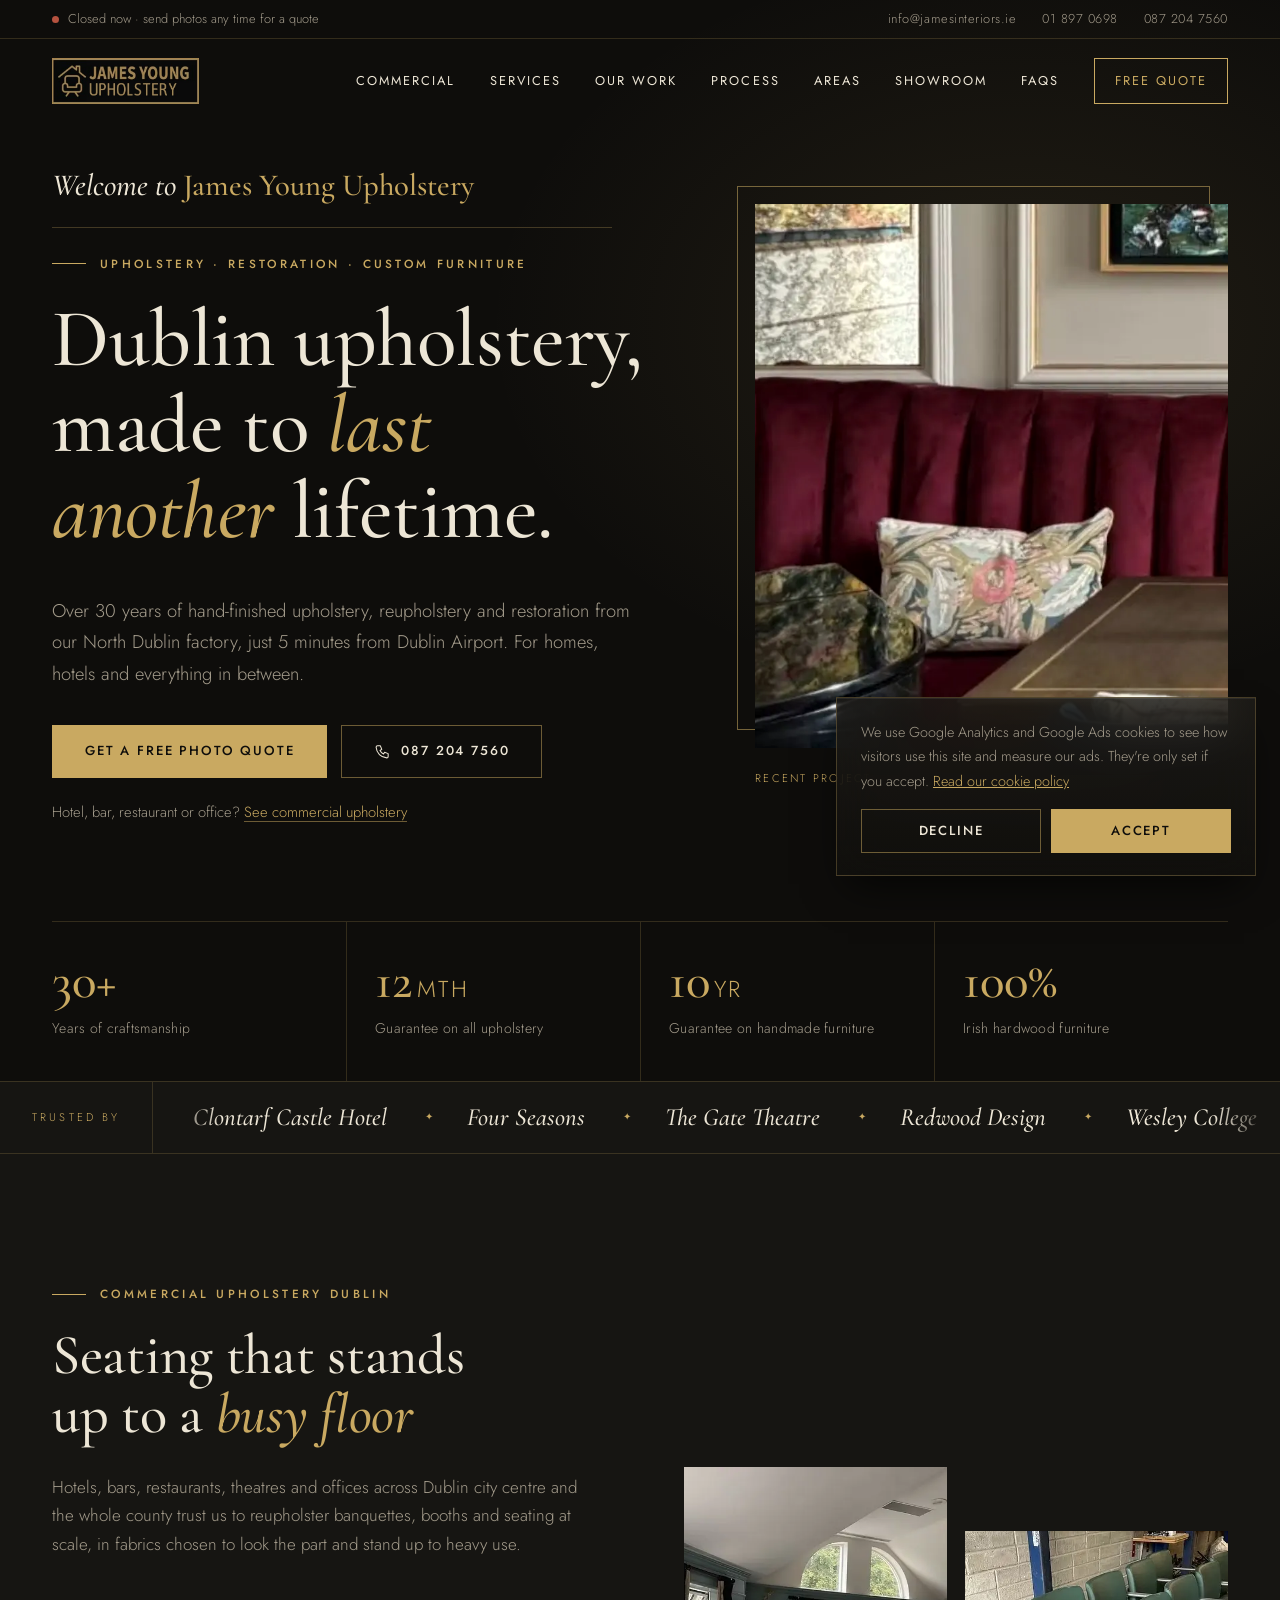
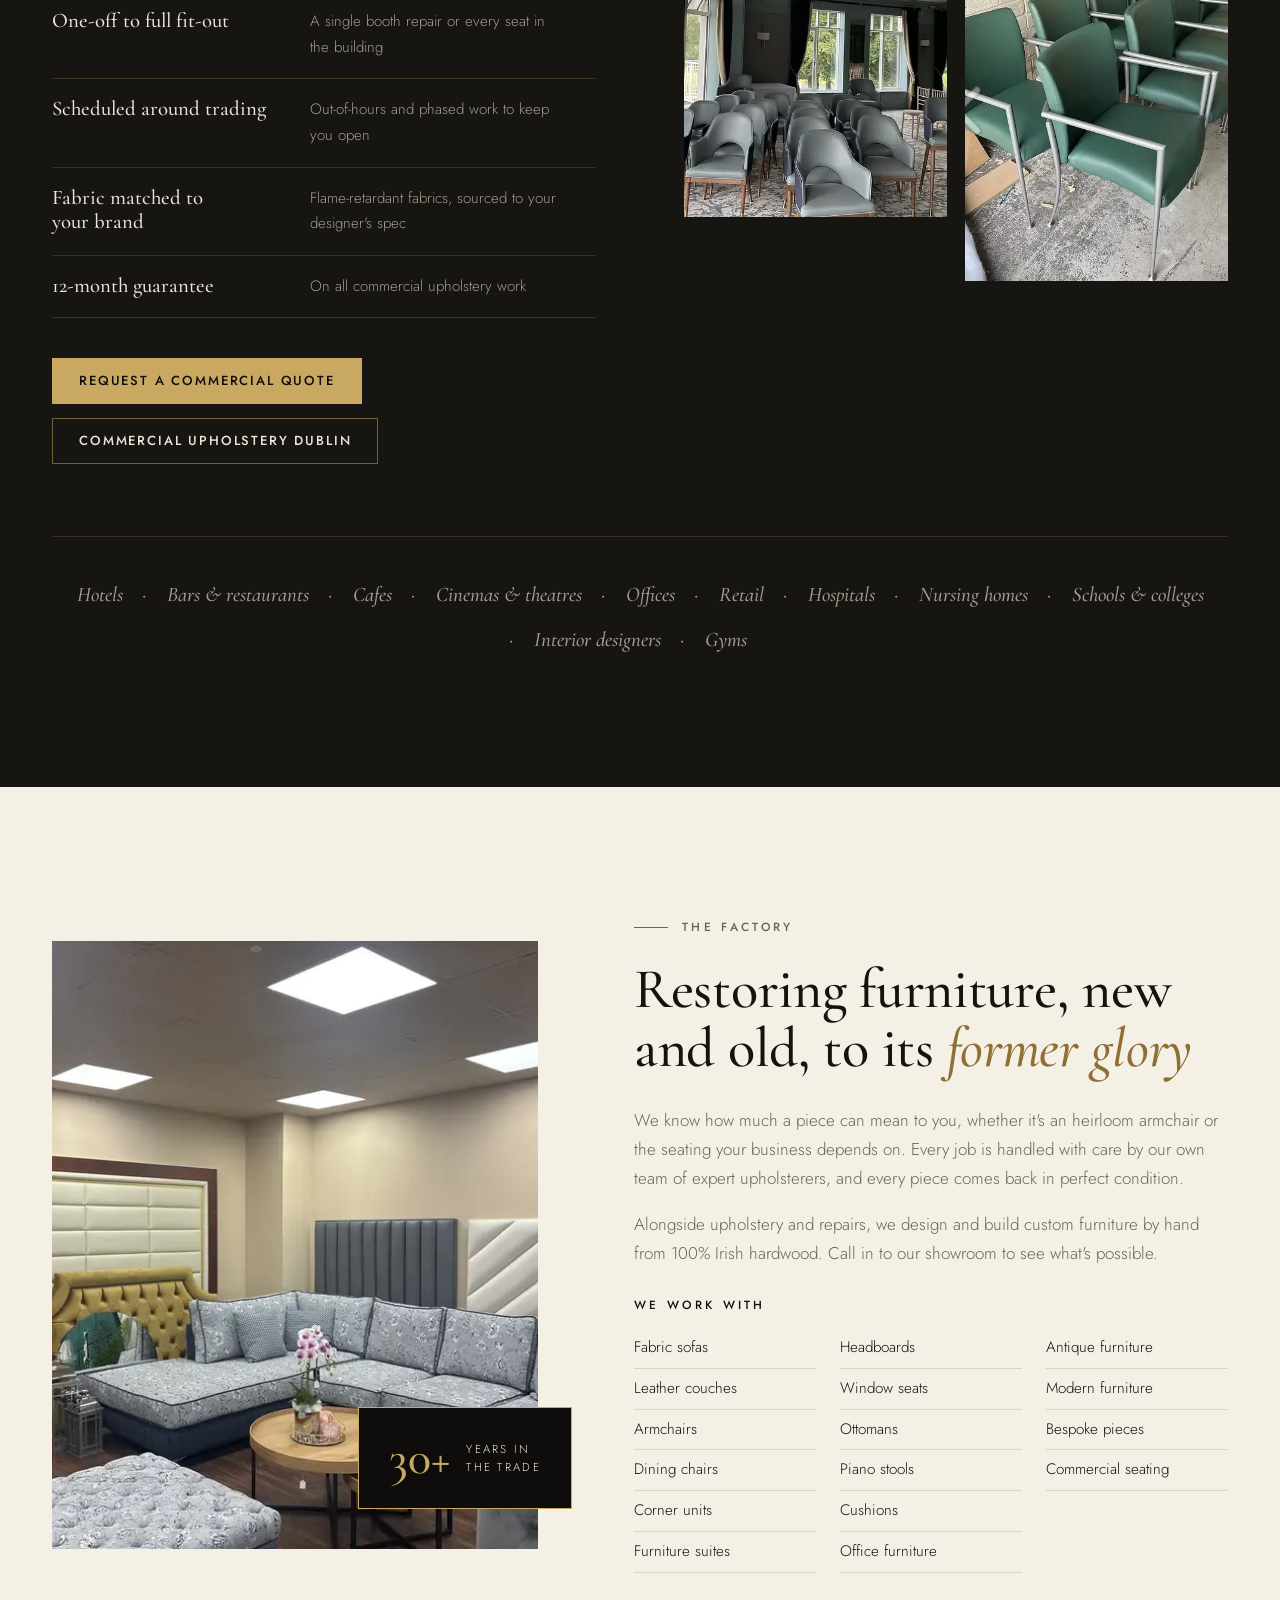
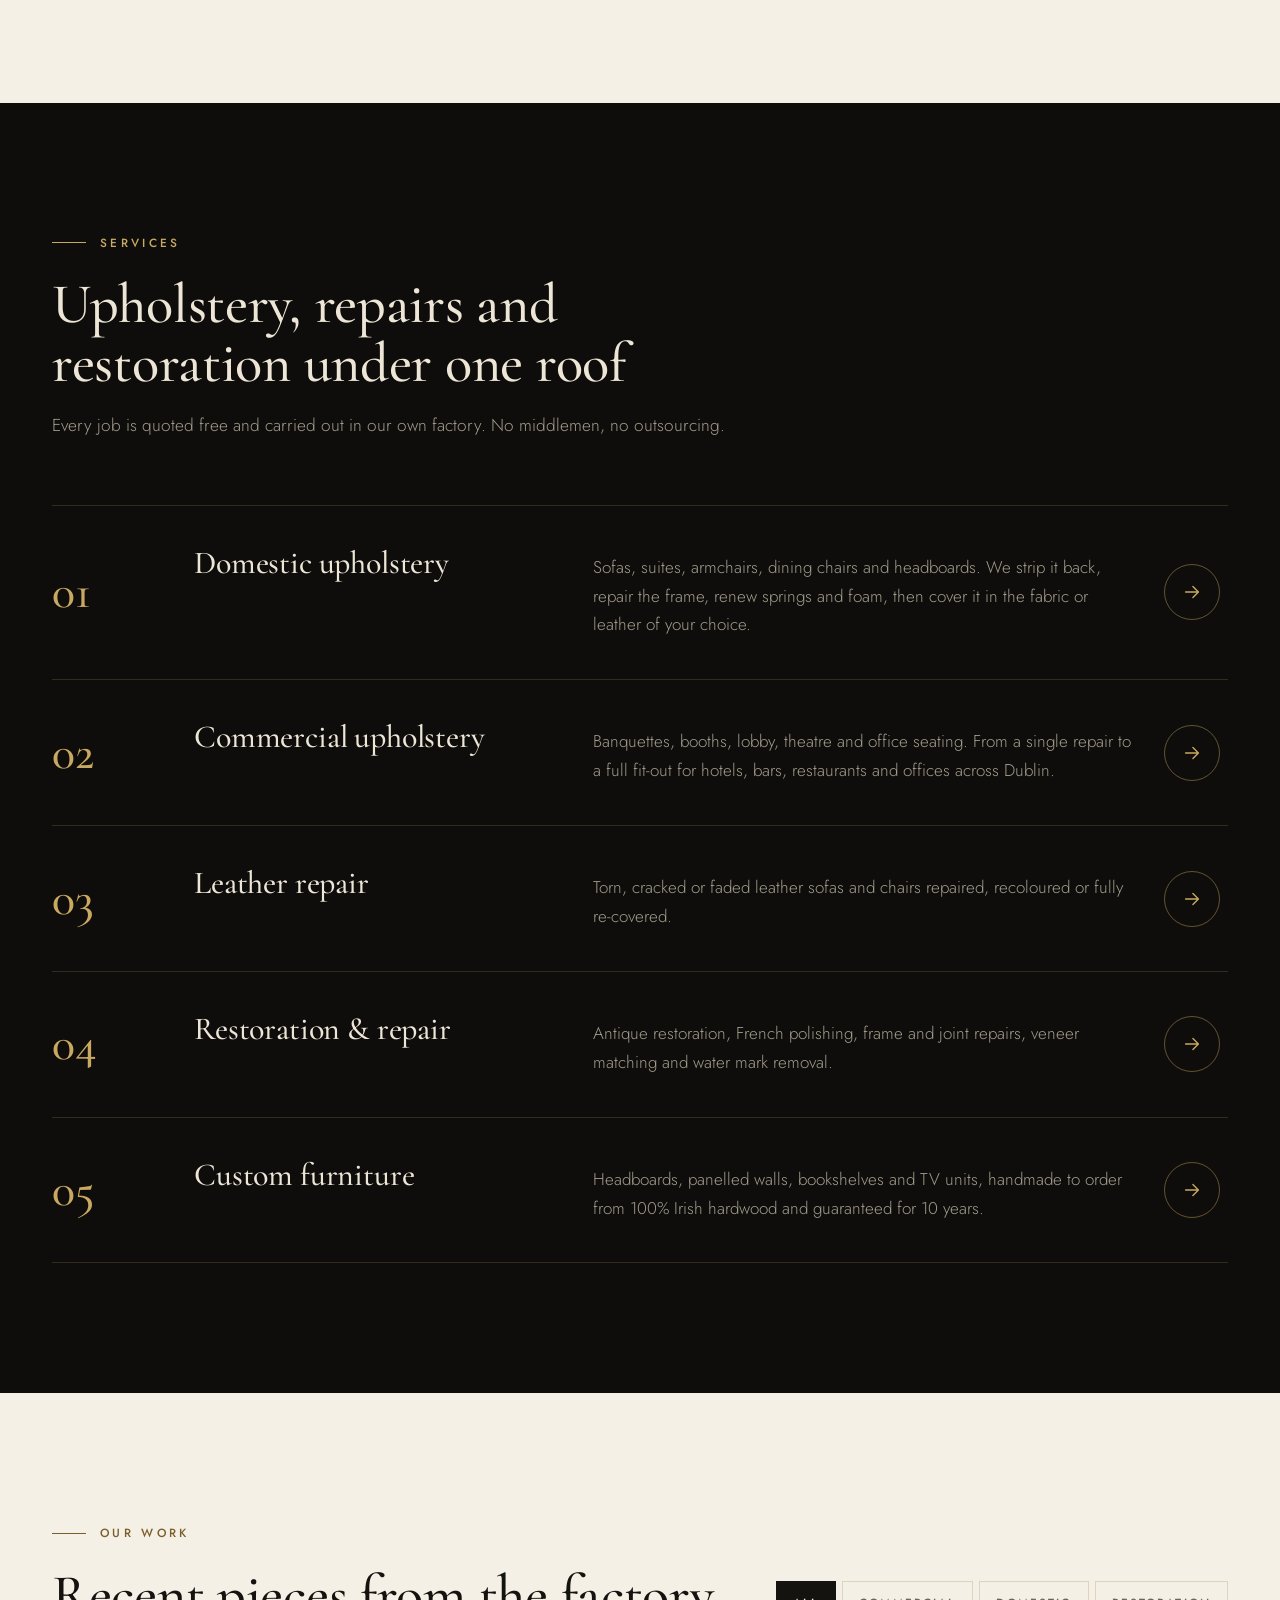
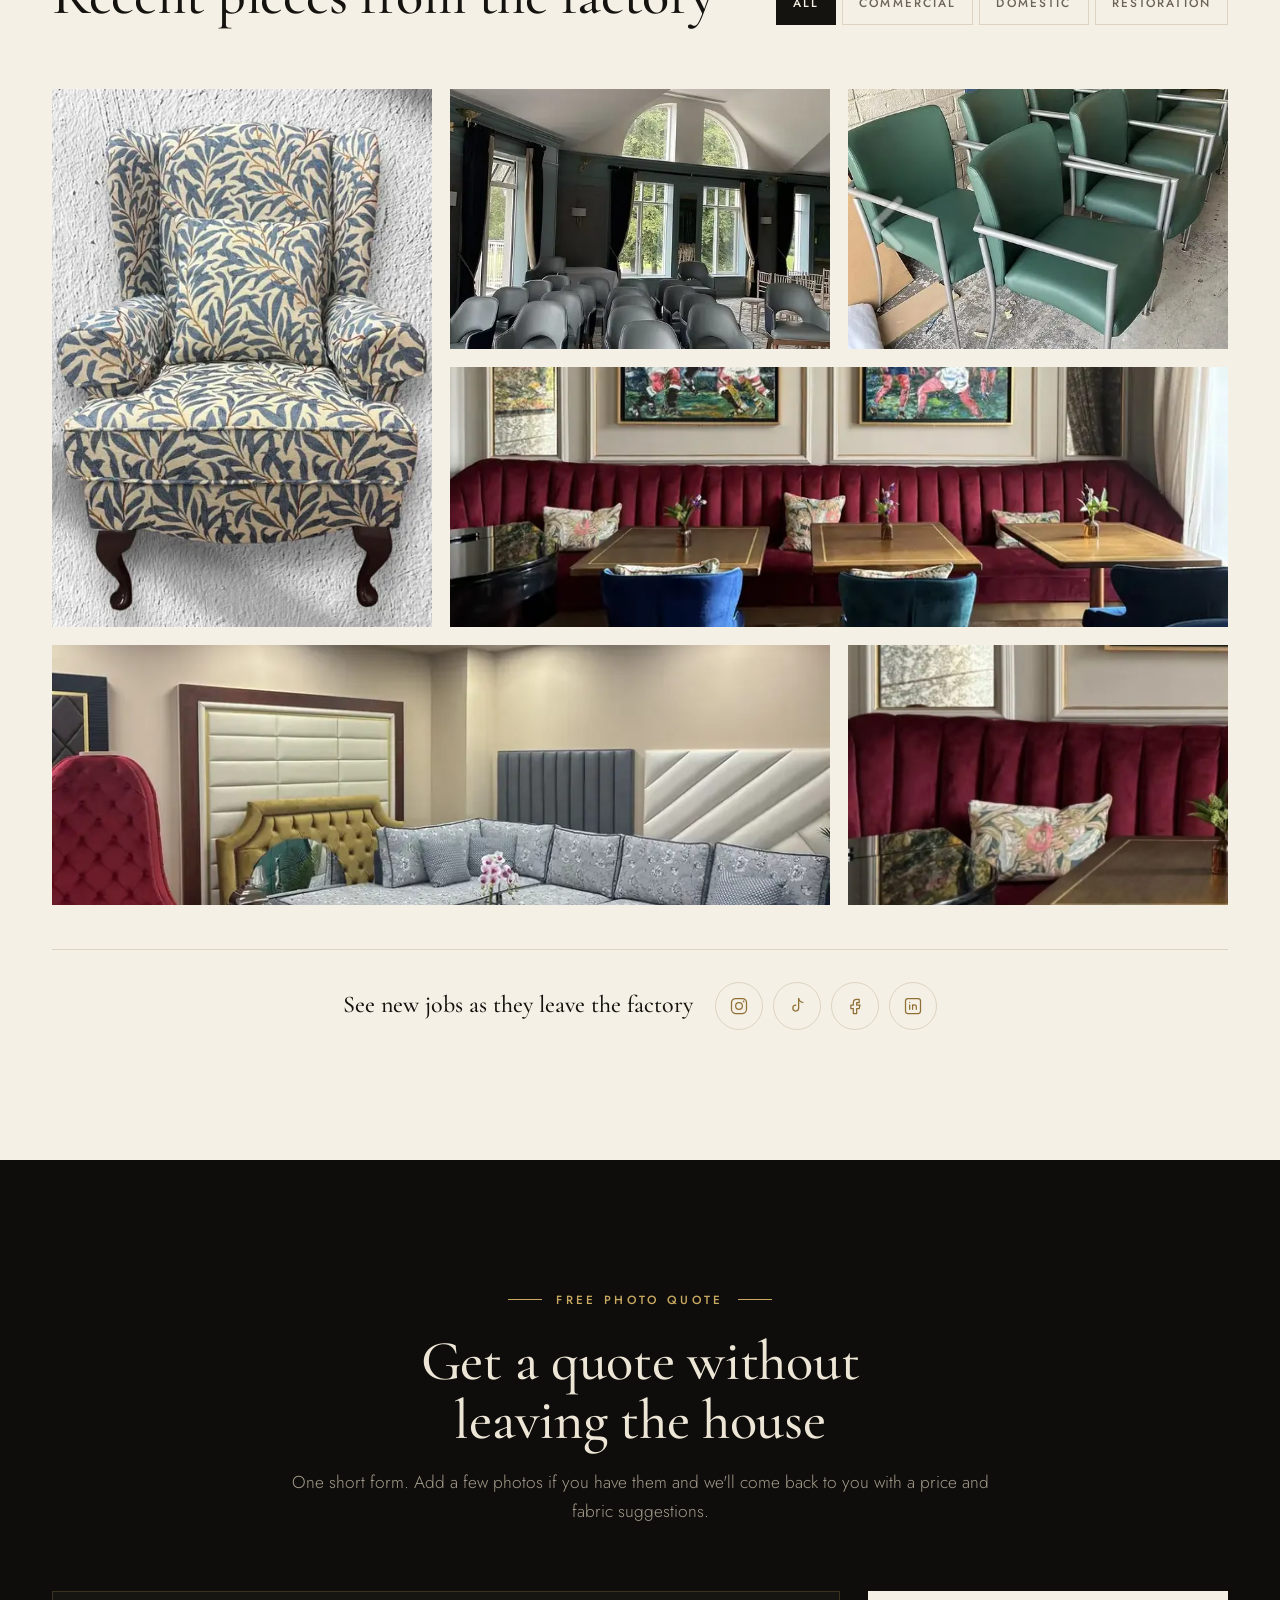
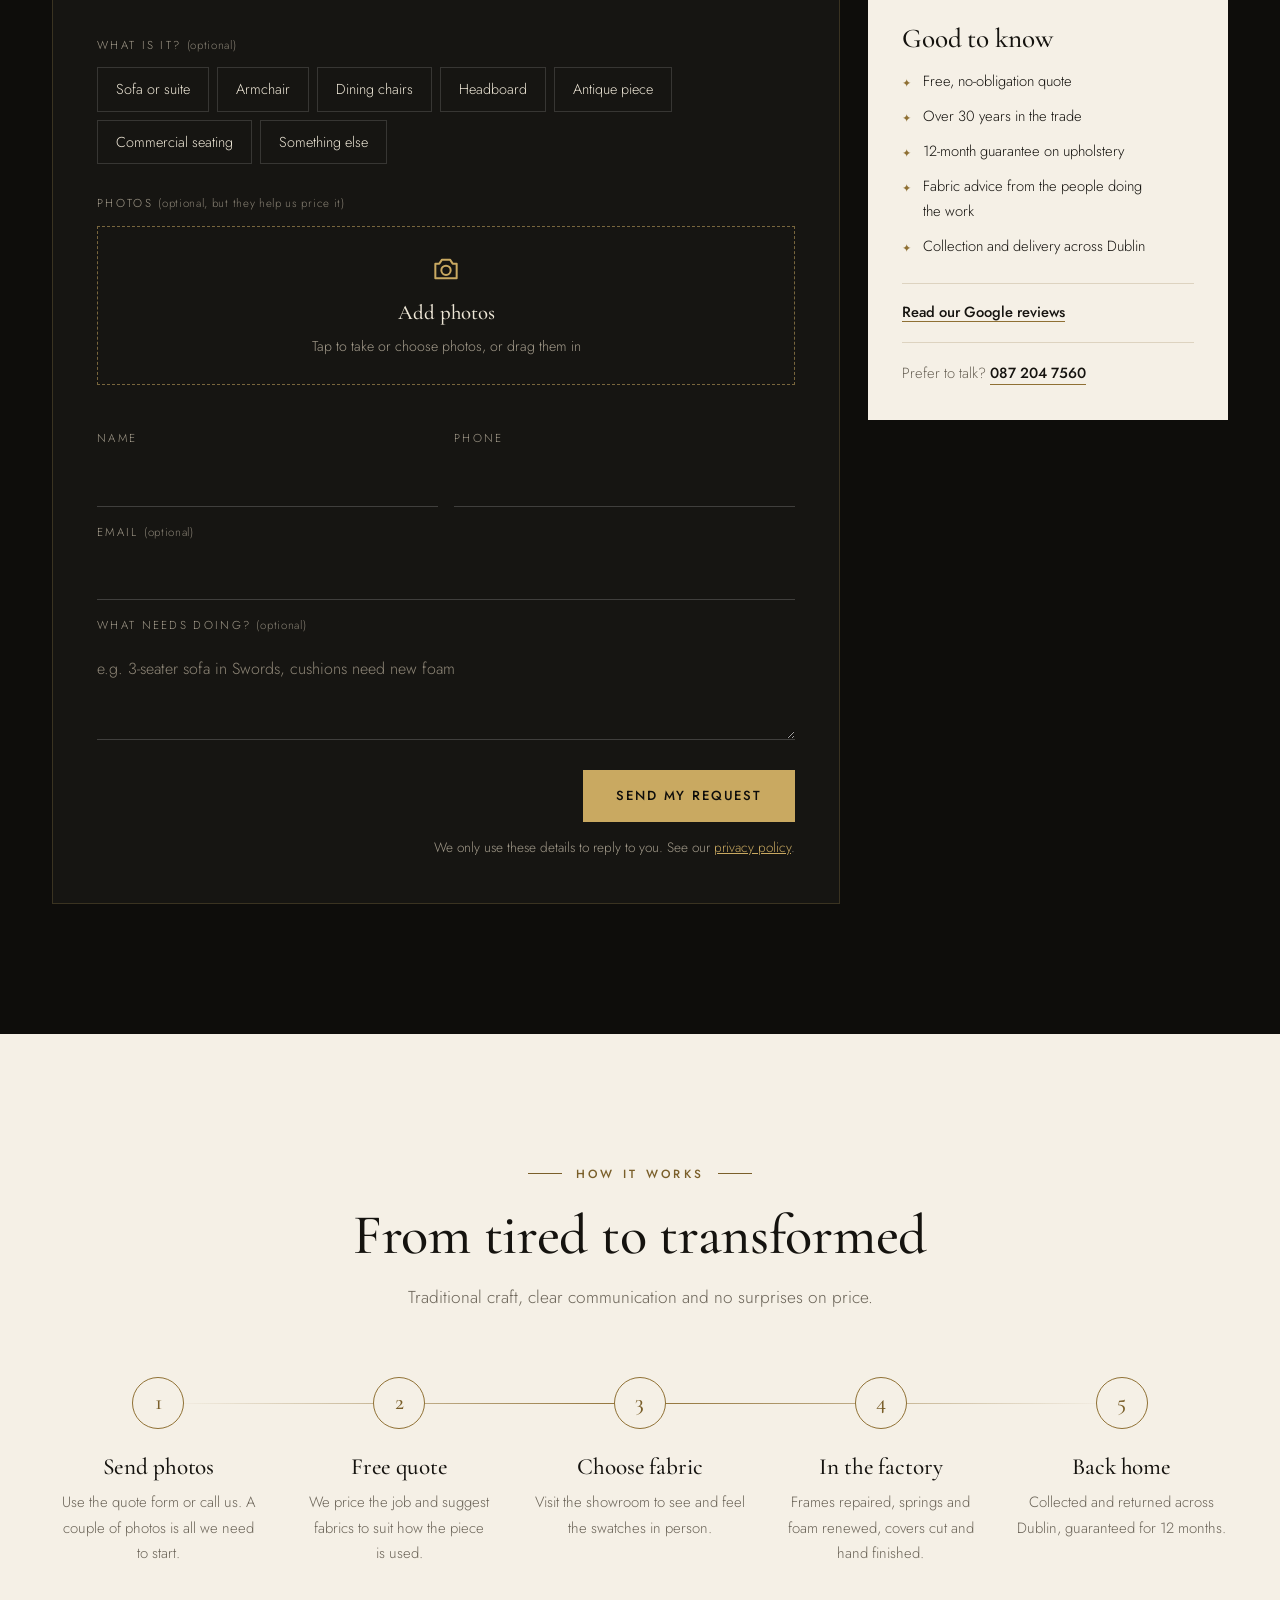
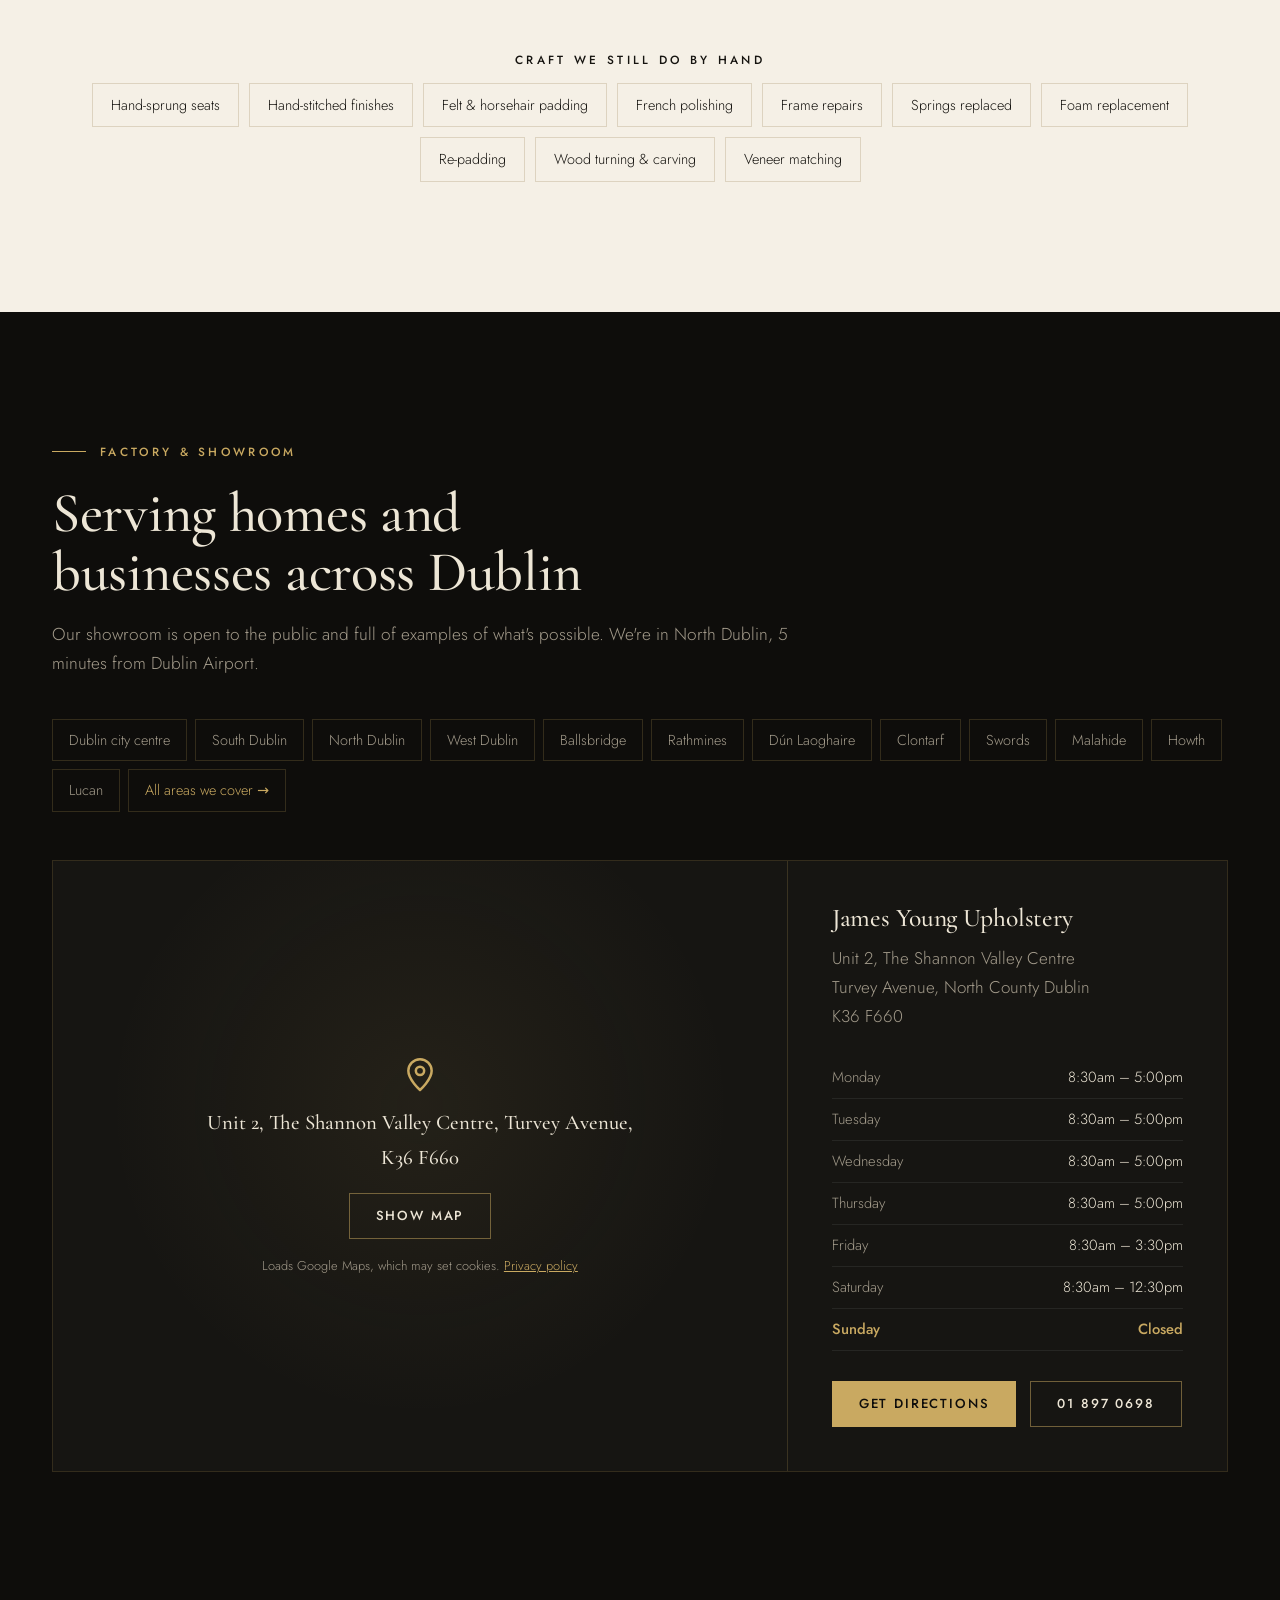
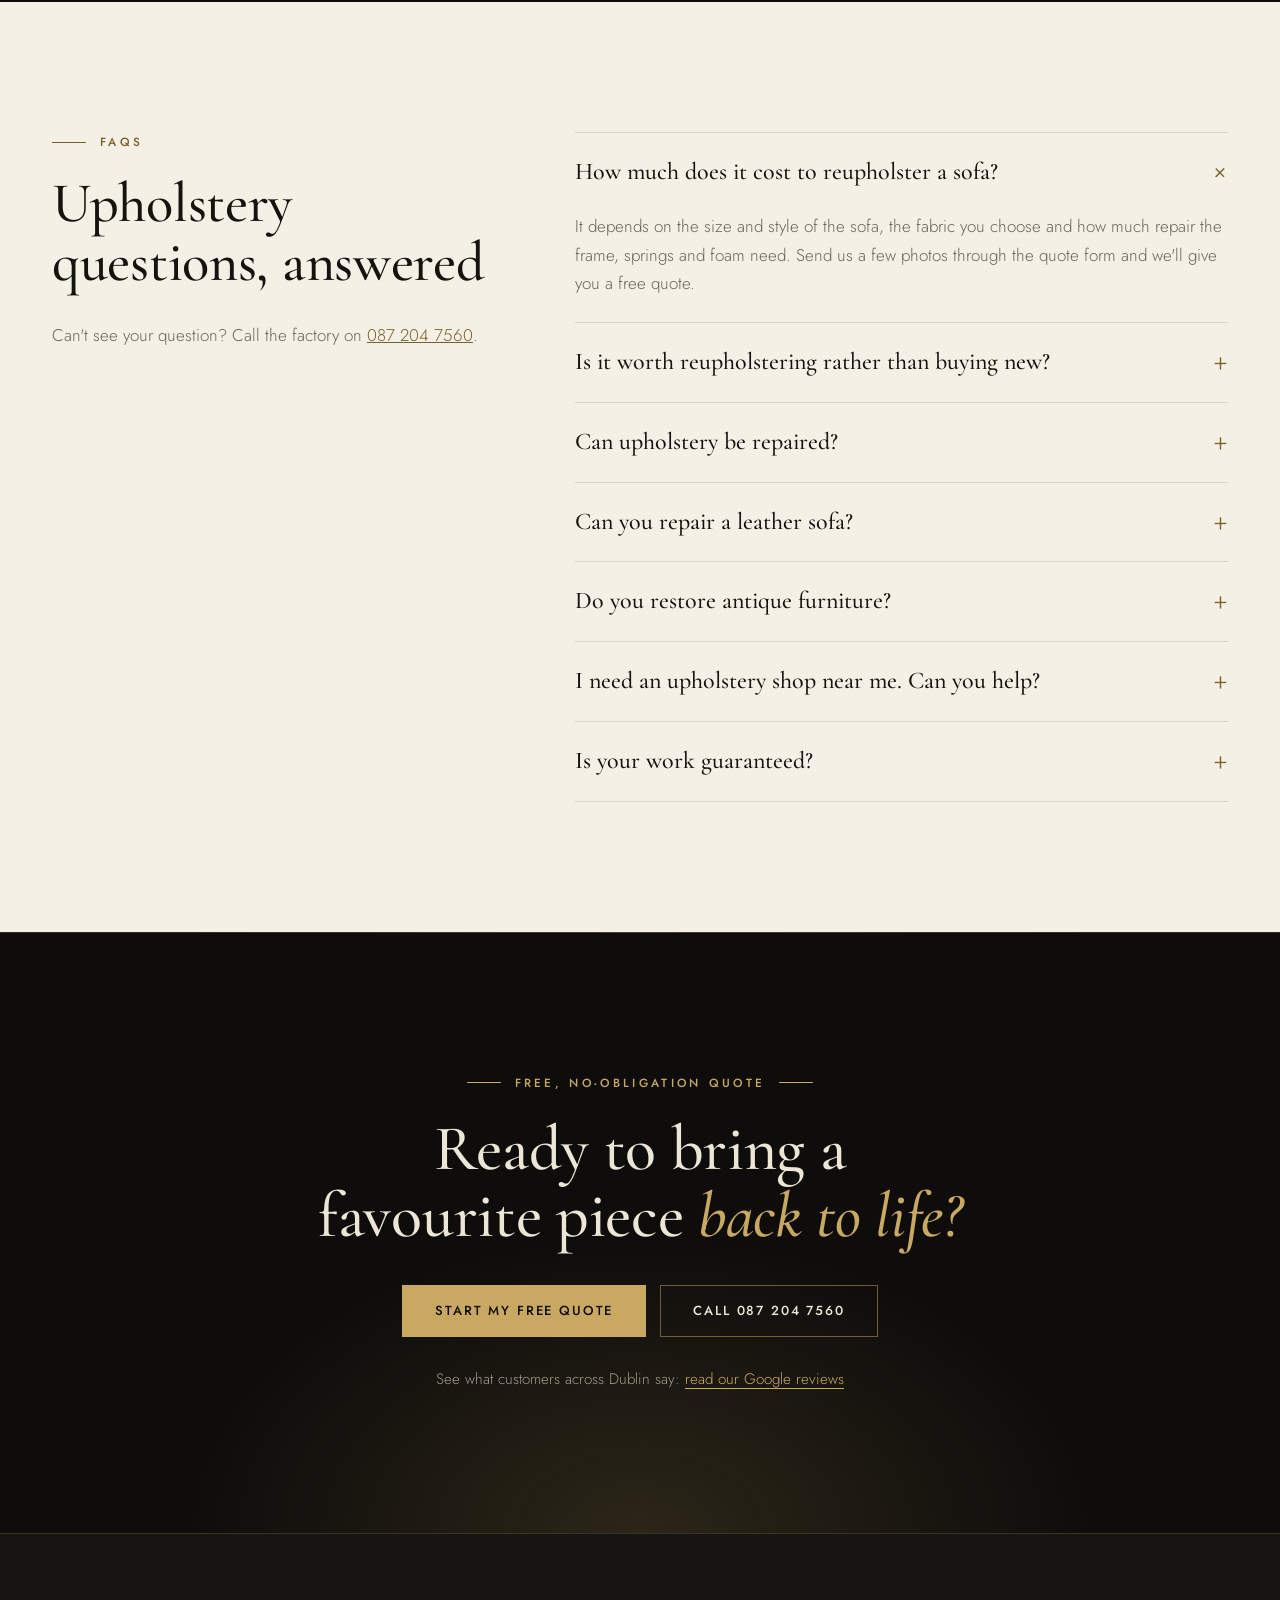
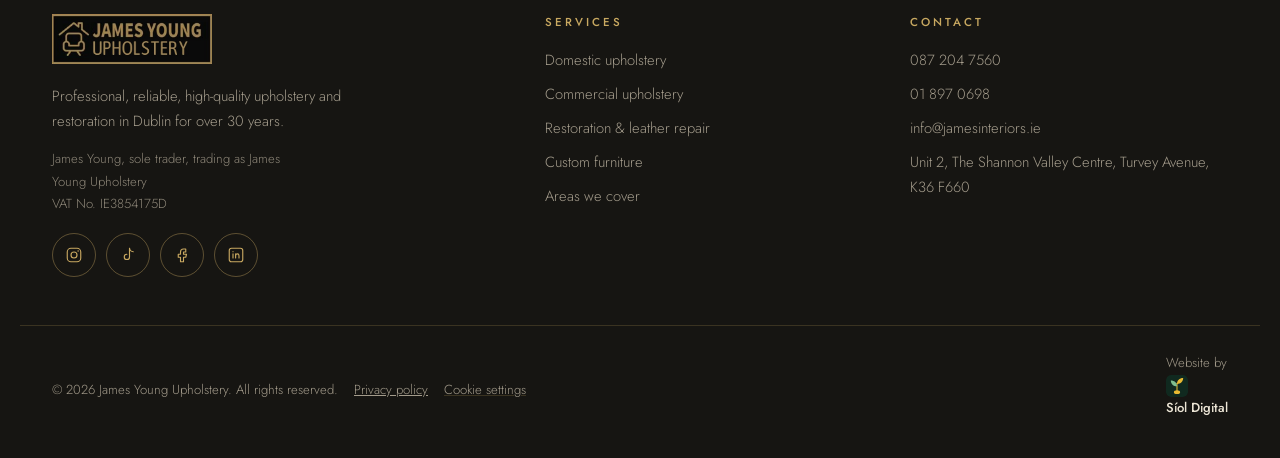
==== commit 949c43df: "Add a welcome line to the top of the home page Also say factory instead of workshop in the opening-h" ====
--- a/JamesYoung/index.html
+++ b/JamesYoung/index.html
@@ -284,7 +284,8 @@
 <section class="hero" id="top">
   <div class="wrap hero__in">
     <div class="hero__copy reveal">
-      <p class="kicker">James Young Upholstery · 30+ years in Dublin</p>
+      <p class="hero__welcome">Welcome to <span>James Young Upholstery</span></p>
+      <p class="kicker">Upholstery · Restoration · Custom furniture</p>
       <h1>Dublin upholstery, made to <em>last another</em> lifetime.</h1>
       <p class="lead">Over 30 years of hand-finished upholstery, reupholstery and restoration from our North Dublin factory, just 5 minutes from Dublin Airport. For homes, hotels and everything in between.</p>
       <div class="btn-row">
--- a/JamesYoung/styles.css
+++ b/JamesYoung/styles.css
@@ -116,7 +116,7 @@
 .burger[aria-expanded="true"] span:nth-child(2) { transform: translateY(-3.75px) rotate(-45deg); }
 
 /* Hero */
-.hero { position: relative; padding: 190px 0 0; background:
+.hero { position: relative; padding: 168px 0 0; background:
   radial-gradient(ellipse 60% 50% at 80% 30%, rgba(201,169,97,.10), transparent 70%),
   var(--black); overflow: hidden; }
 .hero__in { display: grid; grid-template-columns: 1.1fr .9fr; gap: 72px; align-items: center; }
@@ -617,6 +617,8 @@
 }
 
 /* ---------- Small additions ---------- */
+.hero__welcome { font-family: var(--serif); font-style: italic; font-size: clamp(1.45rem, 2.4vw, 2rem); line-height: 1.2; color: var(--text-d); margin: 0 0 26px; padding-bottom: 22px; border-bottom: 1px solid rgba(201,169,97,.28); max-width: 560px; }
+.hero__welcome span { color: var(--gold); font-style: normal; }
 .hero__trade { margin: 22px 0 0; font-size: .92rem; color: var(--mute-d); }
 .hero__trade a { color: var(--gold); text-underline-offset: 4px; text-decoration-color: rgba(201,169,97,.5); }
 .hero__trade a:hover { text-decoration-color: currentColor; }
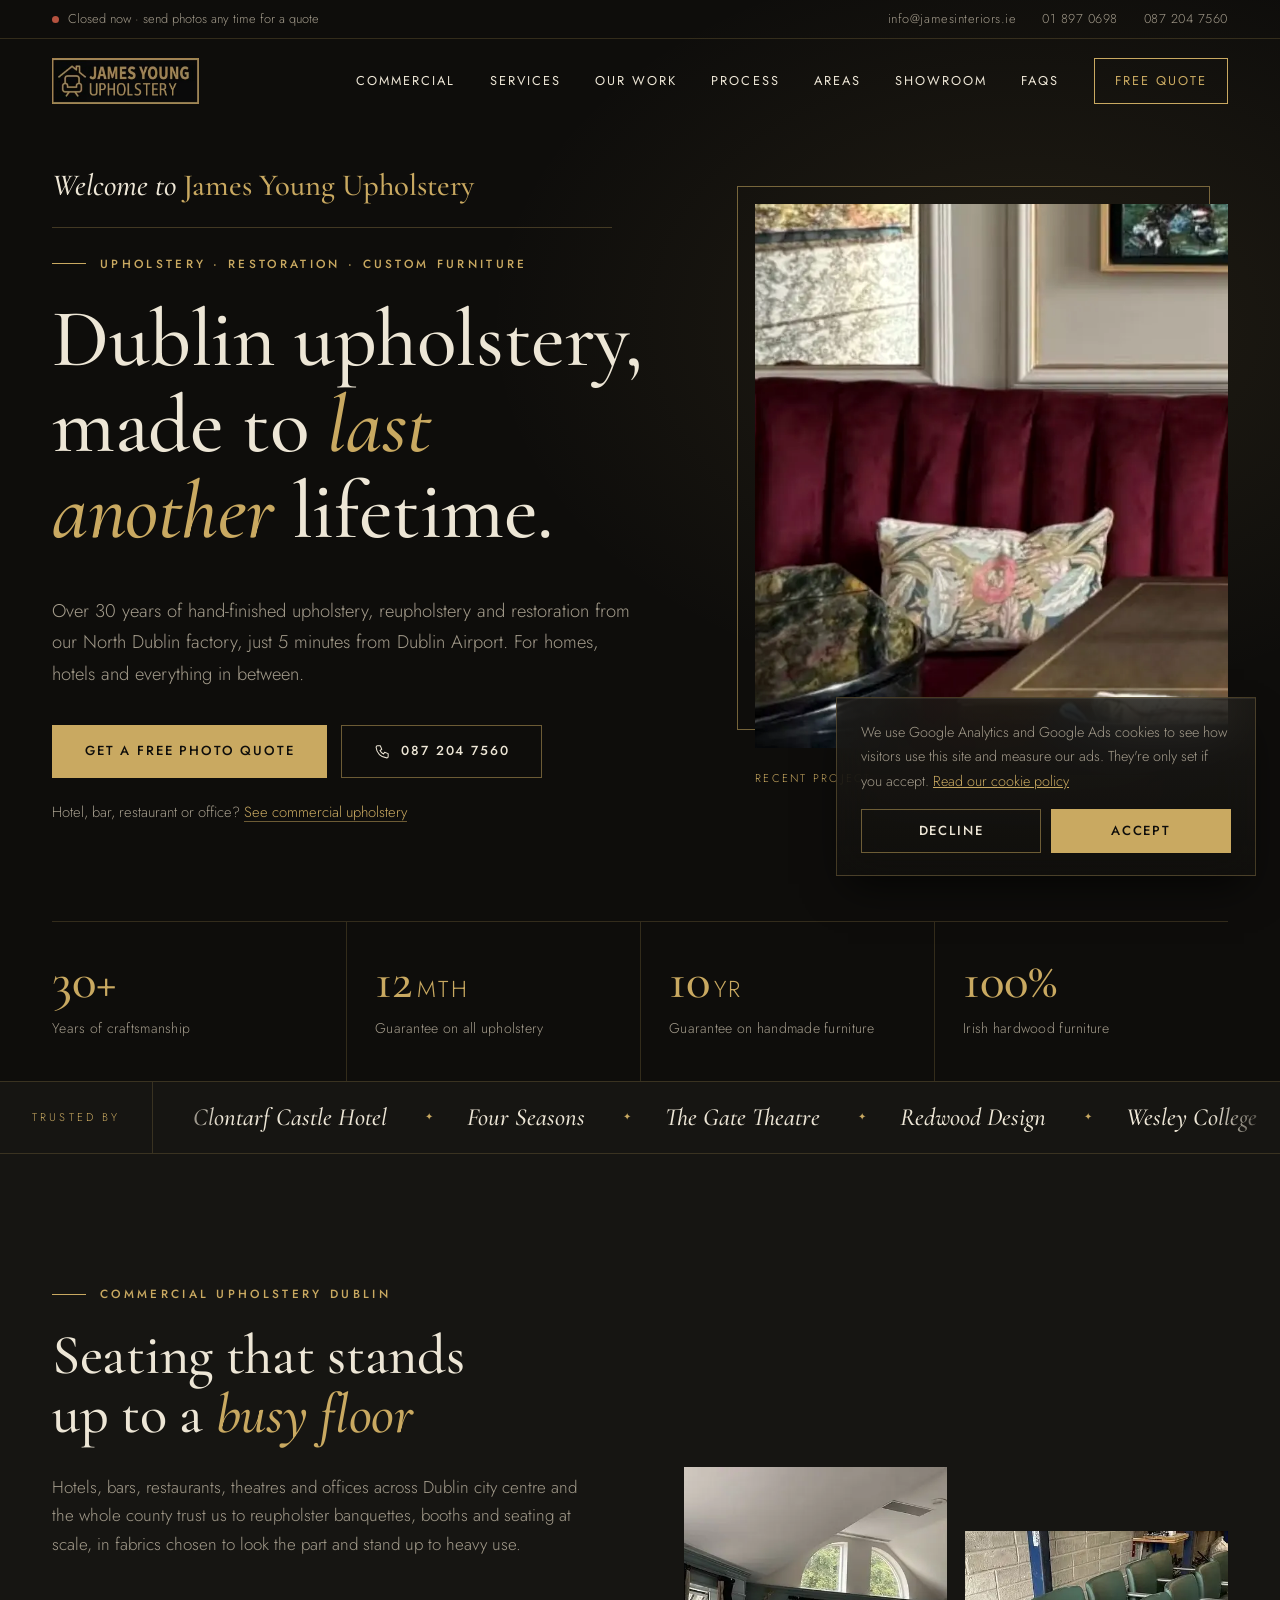
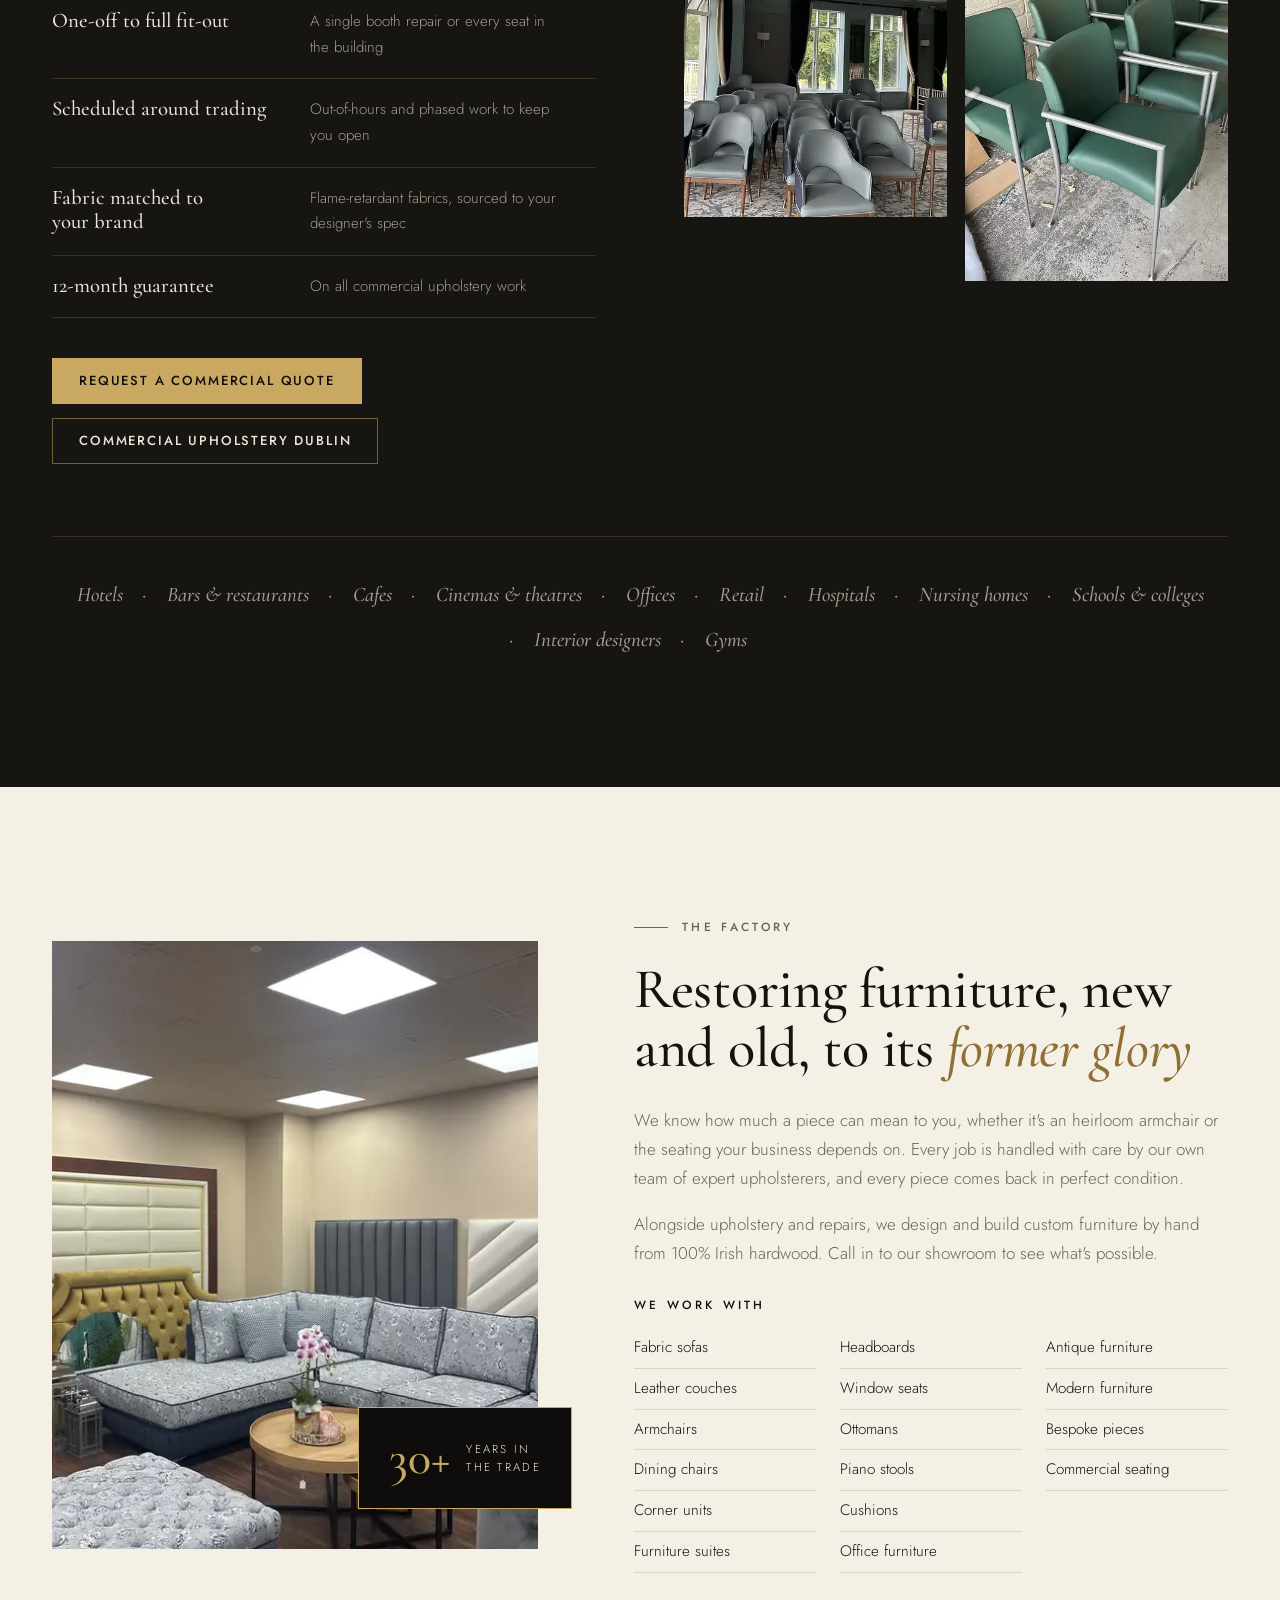
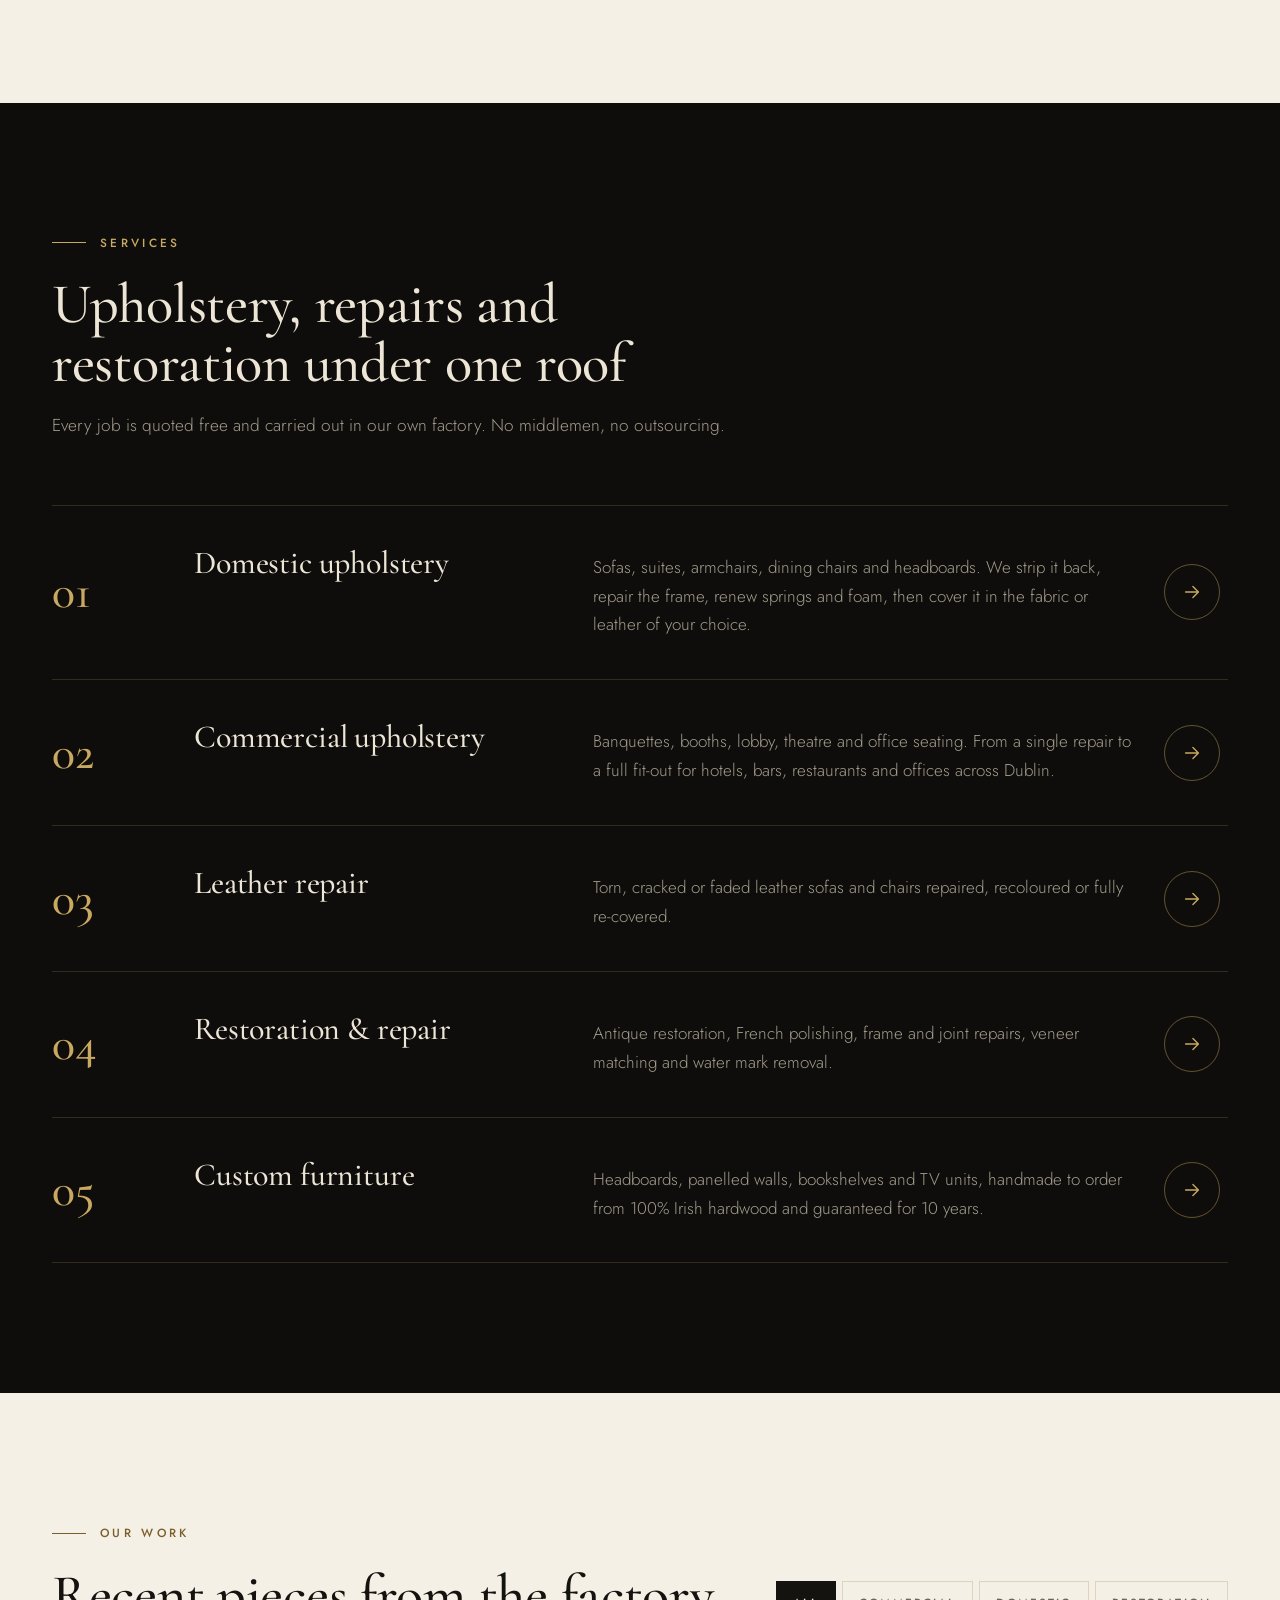
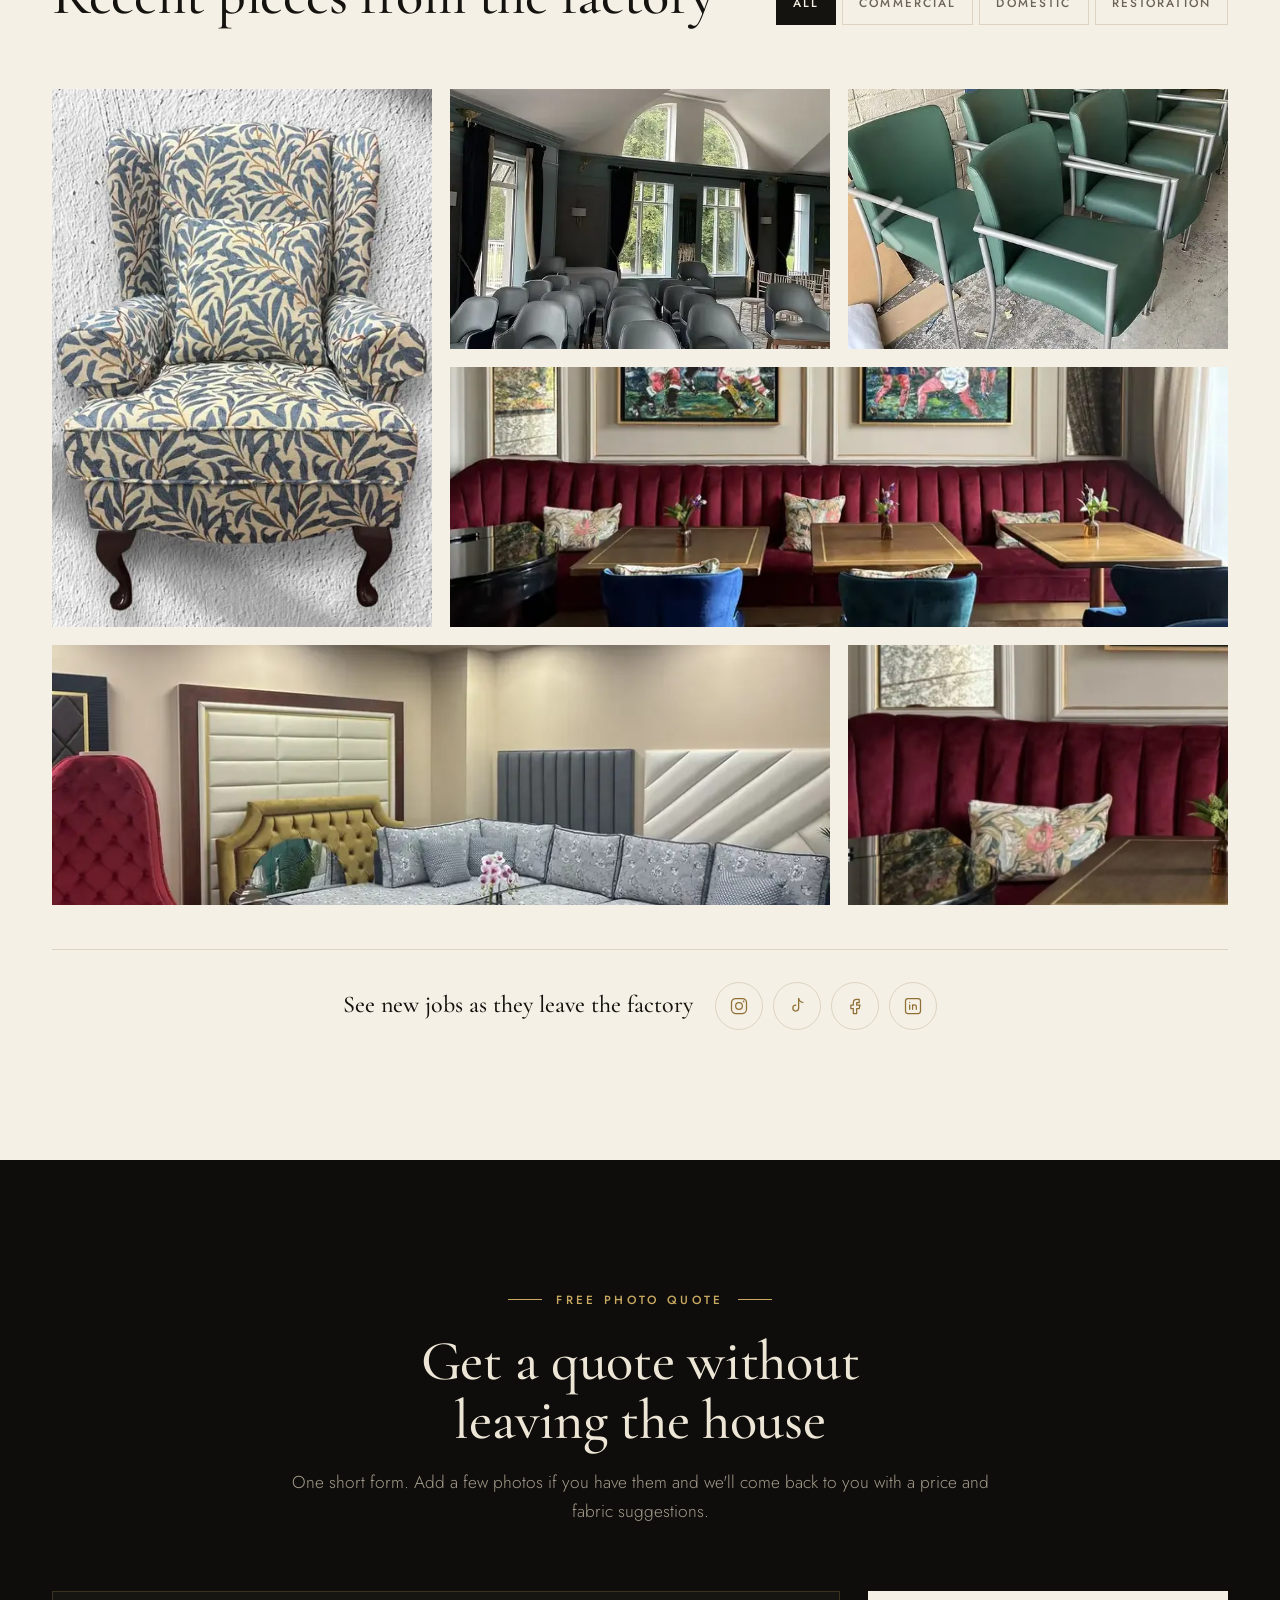
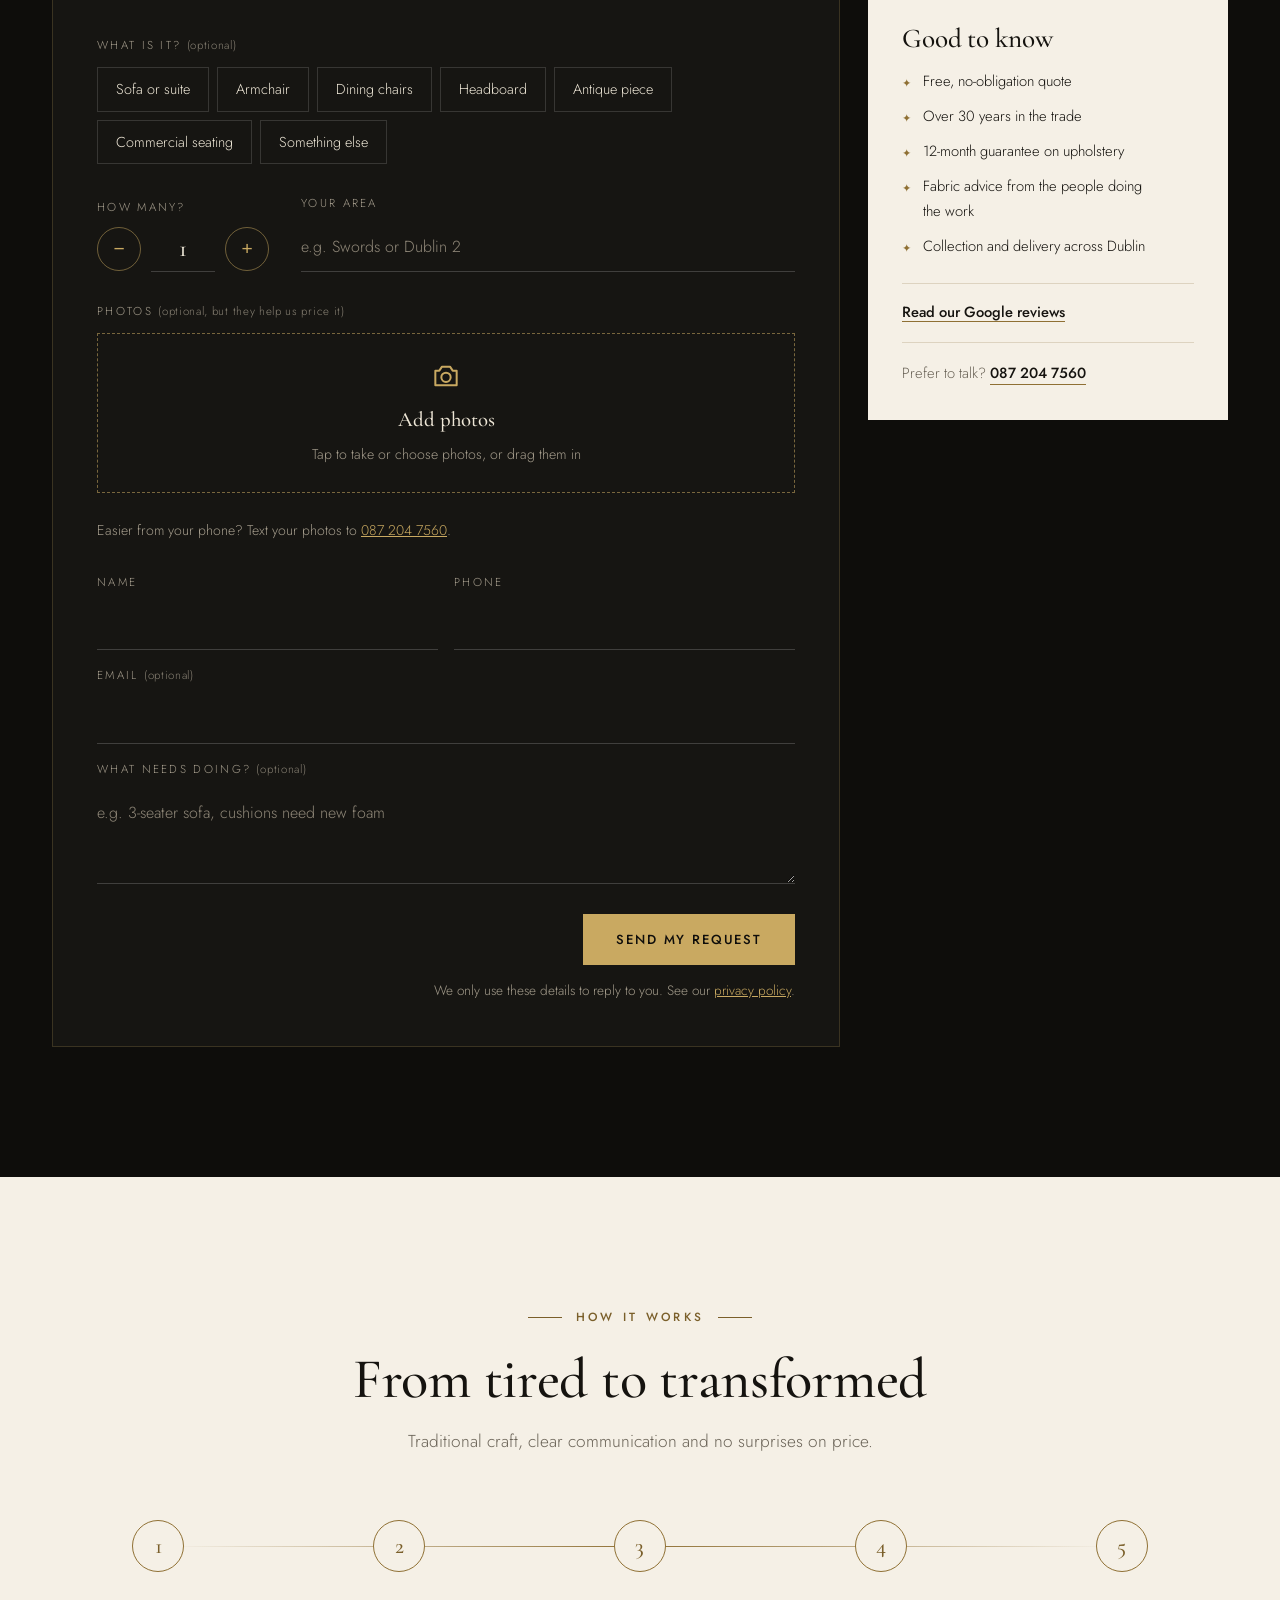
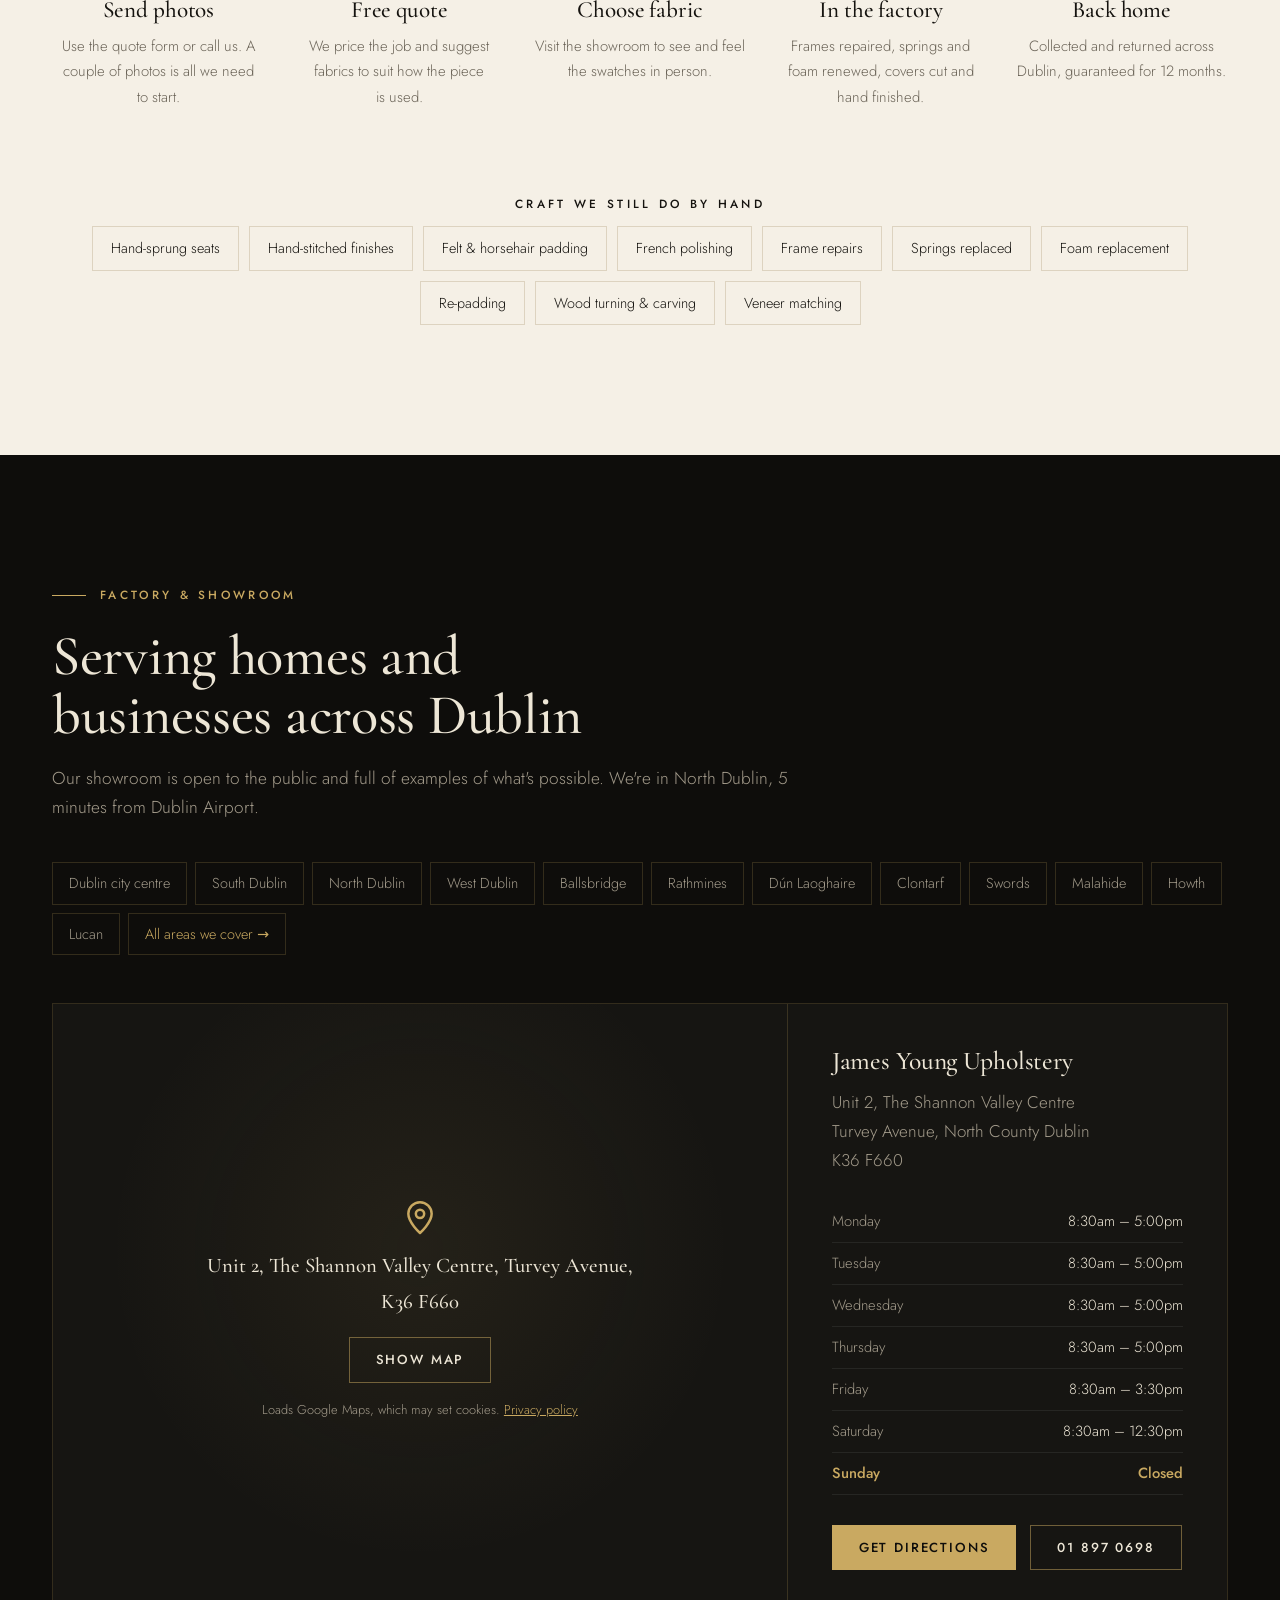
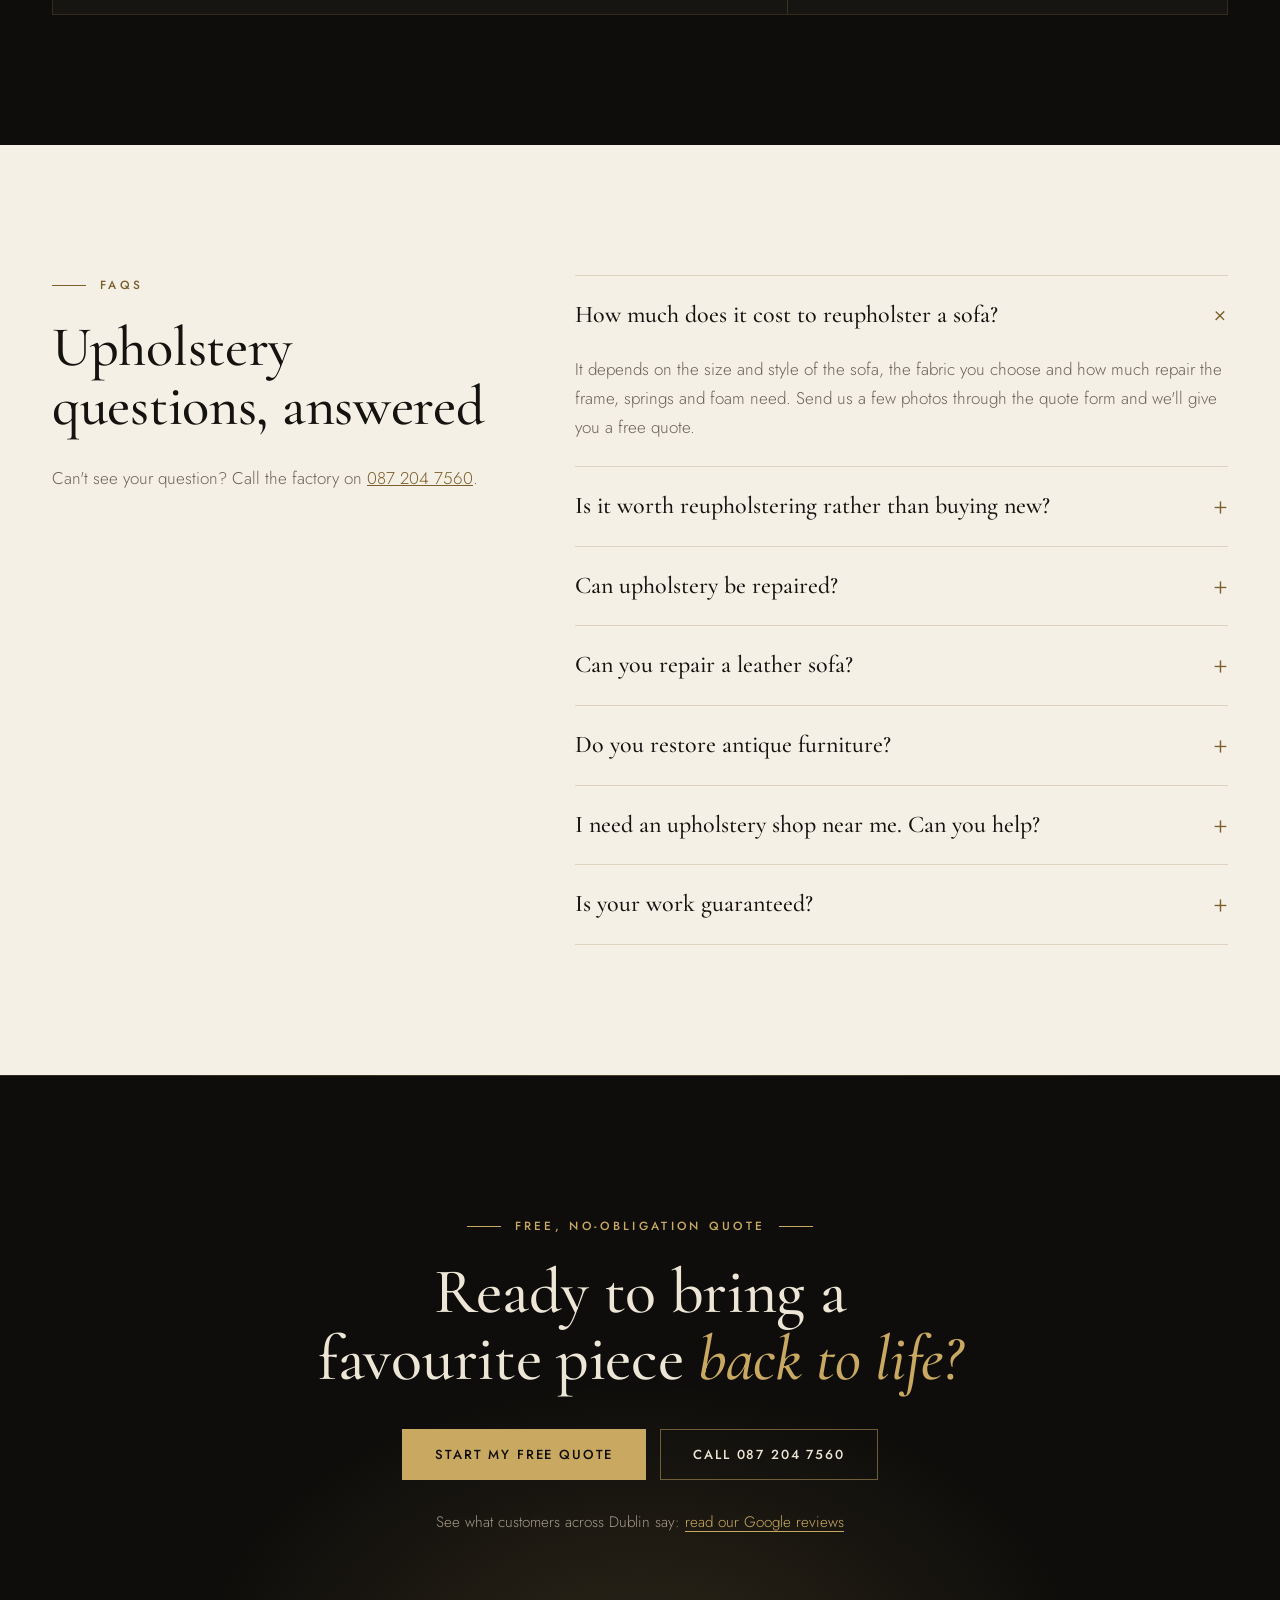
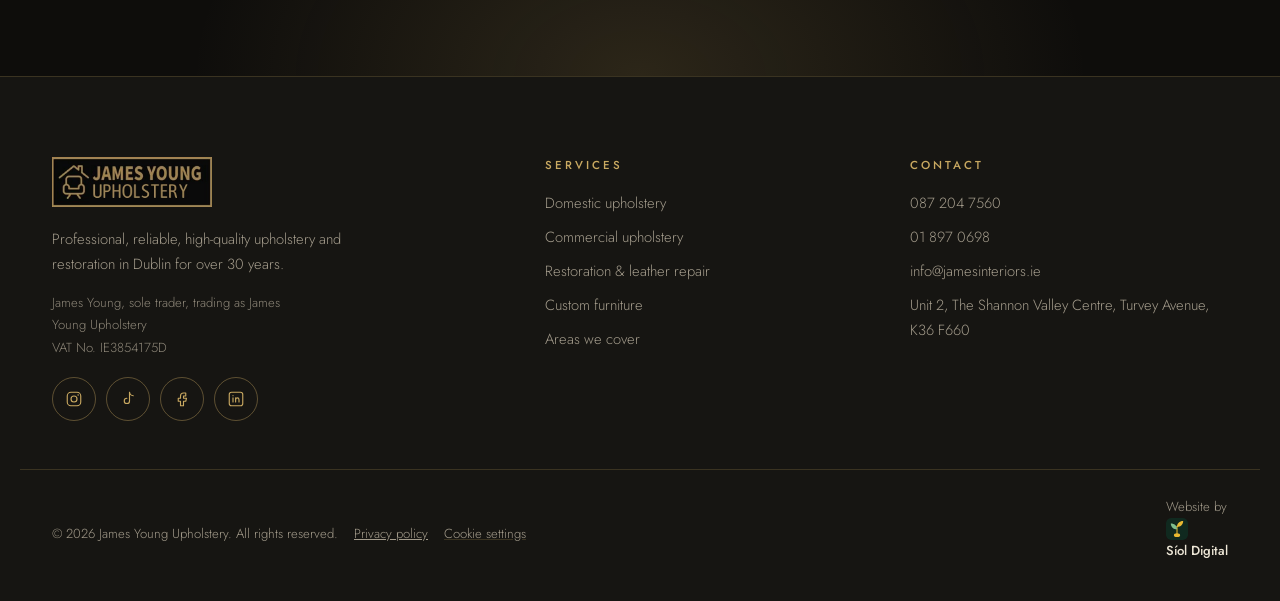
==== commit 2566e39c: "Ask for quantity and area on the quote form Both go into the email to James, with the subject showin" ====
--- a/JamesYoung/index.html
+++ b/JamesYoung/index.html
@@ -467,6 +467,19 @@
             </div>
           </div>
 
+          <div class="qf fields qf--pair">
+            <div class="qty">
+              <span id="qtyLabel">How many?</span>
+              <div class="qty__ctrl" role="group" aria-labelledby="qtyLabel">
+                <button type="button" data-qty="-1" aria-label="One fewer">&minus;</button>
+                <input type="number" name="qty" id="qty" value="1" min="1" max="999" inputmode="numeric" aria-labelledby="qtyLabel">
+                <button type="button" data-qty="1" aria-label="One more">+</button>
+              </div>
+            </div>
+            <label>Your area<input type="text" name="area" list="areaList" autocomplete="address-level2" placeholder="e.g. Swords or Dublin 2"></label>
+            <datalist id="areaList"><option value="Dublin city centre"><option value="Dublin 1"><option value="Dublin 2"><option value="Dublin 4"><option value="Dublin 6"><option value="Dublin 7"><option value="Dublin 8"><option value="Temple Bar"><option value="Smithfield"><option value="Docklands"><option value="Ballsbridge"><option value="Donnybrook"><option value="Ranelagh"><option value="Rathmines"><option value="Rathgar"><option value="Terenure"><option value="Rathfarnham"><option value="Dundrum"><option value="Stillorgan"><option value="Sandyford"><option value="Tallaght"><option value="Blackrock"><option value="Monkstown"><option value="Dún Laoghaire"><option value="Dalkey"><option value="Killiney"><option value="Foxrock"><option value="Cabinteely"><option value="Clontarf"><option value="Drumcondra"><option value="Glasnevin"><option value="Phibsborough"><option value="Santry"><option value="Raheny"><option value="Artane"><option value="Coolock"><option value="Beaumont"><option value="Finglas"><option value="Swords"><option value="Malahide"><option value="Portmarnock"><option value="Howth"><option value="Sutton"><option value="Donabate"><option value="Rush"><option value="Lusk"><option value="Skerries"><option value="Balbriggan"><option value="Castleknock"><option value="Blanchardstown"><option value="Lucan"><option value="Clondalkin"><option value="Palmerstown"><option value="Chapelizod"><option value="Outside Dublin"></datalist>
+          </div>
+
           <div class="qf">
             <p class="qf__label">Photos <small>(optional, but they help us price it)</small></p>
             <label class="drop" id="drop">
@@ -476,13 +489,14 @@
               <small>Tap to take or choose photos, or drag them in</small>
             </label>
             <div class="thumbs" id="thumbs"></div>
+            <p class="hint qf__alt">Easier from your phone? Text your photos to <a href="sms:+353872047560">087 204 7560</a>.</p>
           </div>
 
           <div class="fields">
             <label>Name<input type="text" name="name" autocomplete="name" required></label>
             <label>Phone<input type="tel" name="phone" autocomplete="tel" inputmode="tel" required></label>
             <label class="full"><span>Email <small>(optional)</small></span><input type="email" name="email" autocomplete="email"></label>
-            <label class="full"><span>What needs doing? <small>(optional)</small></span><textarea name="notes" rows="3" placeholder="e.g. 3-seater sofa in Swords, cushions need new foam"></textarea></label>
+            <label class="full"><span>What needs doing? <small>(optional)</small></span><textarea name="notes" rows="3" placeholder="e.g. 3-seater sofa, cushions need new foam"></textarea></label>
           </div>
           <!-- Hidden from people. Automated spam fills it in, and api/quote.js then ignores the request. -->
           <div class="hp" aria-hidden="true"><label>Leave this empty<input type="text" name="website" tabindex="-1" autocomplete="off"></label></div>
--- a/JamesYoung/styles.css
+++ b/JamesYoung/styles.css
@@ -659,6 +659,16 @@
 .qf__label small, .fields label small { font-size: inherit; letter-spacing: .06em; text-transform: none; opacity: .8; }
 .qform .chips { margin-bottom: 0; }
 .qform .drop { padding: 26px; }
+.qf--pair { grid-template-columns: auto 1fr; align-items: end; gap: 16px 32px; }
+.qty { display: flex; flex-direction: column; gap: 8px; font-size: .72rem; letter-spacing: .2em; text-transform: uppercase; color: var(--mute-d); }
+.qty__ctrl { display: flex; align-items: center; gap: 10px; }
+.qty__ctrl button { width: 44px; height: 44px; border-radius: 50%; border: 1px solid rgba(201,169,97,.5); background: none; color: var(--gold); font-size: 1.2rem; line-height: 1; cursor: pointer; transition: background .2s, color .2s; }
+.qty__ctrl button:hover { background: var(--gold); color: var(--black); }
+.qty__ctrl button:focus-visible { outline: 1.5px solid var(--gold); outline-offset: 2px; }
+.fields .qty__ctrl input { width: 64px; padding: 8px 0; text-align: center; font: 500 1.5rem var(--serif); -moz-appearance: textfield; appearance: textfield; }
+.qty__ctrl input::-webkit-outer-spin-button, .qty__ctrl input::-webkit-inner-spin-button { -webkit-appearance: none; margin: 0; }
+.qf__alt { margin: 12px 0 0; font-size: .88rem; color: var(--mute-d); }
+.qf__alt a { color: var(--gold); white-space: nowrap; }
 .qform .wizard__nav { margin-top: 30px; padding-top: 0; border-top: 0; }
 .qform__privacy { margin: 14px 0 0; font-size: .85rem; text-align: right; }
 .qform.is-done { padding-top: 56px; padding-bottom: 56px; }
@@ -667,4 +677,5 @@
   .qform .wizard__nav #next { margin-left: 0; width: 100%; }
   .qform__privacy { text-align: left; }
   .qform .chips span { padding: 9px 14px; font-size: .86rem; }
-}
+  .qf--pair { grid-template-columns: 1fr; gap: 22px; }
+}
